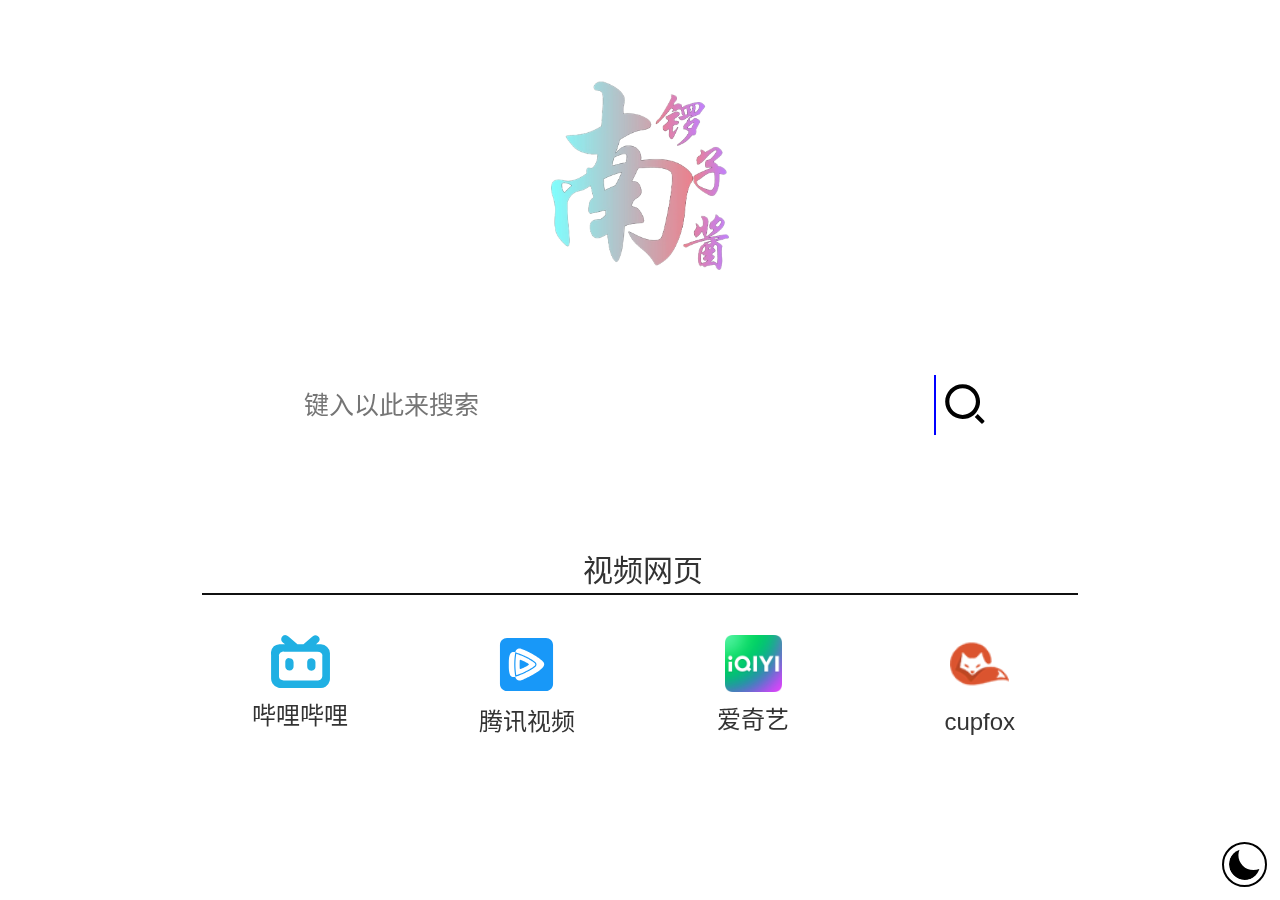
==== index.html @ 27dded96 "Switch the img URL to imgse.com" ====
<!DOCTYPE html><!-- JShaman.com html加密 --><script>
    document.write(unescape("%3C%21DOCTYPE%20html%3E%0A%3Chtml%20lang%3D%22zh-cn%22%3E%0A%0A%3Chead%3E%0A%20%20%20%20%3Cmeta%20charset%3D%22UTF-8%22%3E%0A%20%20%20%20%3Cmeta%20name%3D%22viewport%22%20content%3D%22width%3Ddevice-width%2C%20initial-scale%3D1.0%22%3E%0A%20%20%20%20%3Ctitle%3E%u5B50%u9171%u4E3B%u9875%20-%20%u5357%u9523%u5B50%u9171%3C/title%3E%0A%20%20%20%20%3Clink%20rel%3D%22stylesheet%22%20href%3D%22./bootstrap/glass.css%22%3E%0A%20%20%20%20%3Clink%20rel%3D%22stylesheet%22%20href%3D%22./bootstrap/switchs.css%22%3E%0A%20%20%20%20%3C%21--%20%3Clink%20rel%3D%22stylesheet%22%20href%3D%22./bootstrap/dark.css%22%3E%20--%3E%0A%20%20%20%20%3Clink%20rel%3D%22icon%22%20href%3D%22./img/ico.ico%22%3E%0A%20%20%20%20%3Clink%20rel%3D%22stylesheet%22%20href%3D%22./bootstrap/bootstrap.min.css%22%3E%0A%0A%20%20%20%20%3Cscript%3E%0A%20%20%20%20%20%20%20%20function%20handleKeyDown%28event%29%20%7B%0A%20%20%20%20%20%20%20%20%20%20%20%20if%20%28event.keyCode%20%3D%3D%3D%2013%29%20%7B%0A%20%20%20%20%20%20%20%20%20%20%20%20%20%20%20%20search%28%29%3B%0A%20%20%20%20%20%20%20%20%20%20%20%20%7D%0A%20%20%20%20%20%20%20%20%7D%0A%0A%20%20%20%20%20%20%20%20function%20search%28%29%20%7B%0A%20%20%20%20%20%20%20%20%20%20%20%20var%20word%20%3D%20document.getElementById%28%22input%22%29.value%3B%0A%20%20%20%20%20%20%20%20%20%20%20%20var%20url%20%3D%20%22https%3A//cn.bing.com/search%3Fq%3D%22%20+%20word%3B%0A%20%20%20%20%20%20%20%20%20%20%20%20window.open%28url%2C%20%27_blank%27%29%3B%0A%20%20%20%20%20%20%20%20%7D%0A%0A%20%20%20%20%20%20%20%20function%20about%28%29%20%7B%0A%20%20%20%20%20%20%20%20%20%20%20%20alert%28%22%u672C%u7F51%u7AD9%u4EC5%u9650%u4E8E%u65E0%u9521%u6280%u5E08%u5B66%u9662C210%u8F6F%u4EF6%u6280%u672F%u4E0E%u8FD0%u752852101%u73ED%u4F7F%u7528%uFF01%5Cn%u7248%u672C%u53F7%uFF1A1.5.0%5Cn%u66F4%u65B0%u65E5%u671F%uFF1A2023%u5E7411%u670824%u65E5%22%29%0A%20%20%20%20%20%20%20%20%7D%0A%0A%20%20%20%20%20%20%20%20function%20DarkMode%28%29%20%7B%0A%20%20%20%20%20%20%20%20%20%20%20%20var%20body%20%3D%20document.getElementById%28%22body%22%29%3B%0A%20%20%20%20%20%20%20%20%20%20%20%20var%20settingsButton%20%3D%20document.getElementById%28%22settingsButton%22%29%3B%0A%20%20%20%20%20%20%20%20%20%20%20%20var%20label%20%3D%20document.querySelector%28%22.switch-group%20label%22%29%3B%0A%0A%20%20%20%20%20%20%20%20%20%20%20%20var%20btn%20%3D%20document.getElementById%28%22cm%22%29%3B%0A%20%20%20%20%20%20%20%20%20%20%20%20var%20search%20%3D%20document.getElementById%28%22input%22%29%3B%0A%20%20%20%20%20%20%20%20%20%20%20%20var%20searchbtn%20%3D%20document.getElementById%28%22searchbtn%22%29%3B%0A%20%20%20%20%20%20%20%20%20%20%20%20var%20mainbg%20%3D%20document.getElementById%28%22glass%22%29%3B%0A%20%20%20%20%20%20%20%20%20%20%20%20var%20settings%20%3D%20document.getElementById%28%22settings%22%29%3B%0A%20%20%20%20%20%20%20%20%20%20%20%20var%20txt%20%3D%20document.getElementById%28%22main%22%29%3B%0A%0A%20%20%20%20%20%20%20%20%20%20%20%20var%20dark%20%3D%20%22rgba%28100%2C100%2C100%2C.5%29%22%3B%0A%20%20%20%20%20%20%20%20%20%20%20%20var%20light%20%3D%20%22rgba%28255%2C%20255%2C%20255%2C%20.35%29%22%0A%20%20%20%20%20%20%20%20%20%20%20%20if%20%28body.style.backgroundImage%20%3D%3D%3D%20%27%27%29%20%7B%0A%20%20%20%20%20%20%20%20%20%20%20%20%20%20%20%20//%20%u5F53%u524D%u4E3A%u65E5%u95F4%u6A21%u5F0F%uFF0C%u5207%u6362%u81F3%u6697%u9ED1%u6A21%u5F0F%0A%0A%20%20%20%20%20%20%20%20%20%20%20%20%20%20%20%20mainbg.style.backgroundColor%20%3D%20dark%3B%0A%20%20%20%20%20%20%20%20%20%20%20%20%20%20%20%20search.style.backgroundColor%20%3D%20dark%3B%0A%20%20%20%20%20%20%20%20%20%20%20%20%20%20%20%20searchbtn.style.backgroundColor%20%3D%20dark%3B%0A%20%20%20%20%20%20%20%20%20%20%20%20%20%20%20%20searchbtn.style.borderLeft%3D%222px%20solid%20black%22%3B%0A%20%20%20%20%20%20%20%20%20%20%20%20%20%20%20%20settings.style.backgroundColor%20%3D%20dark%3B%0A%20%20%20%20%20%20%20%20%20%20%20%20%20%20%20%20body.style.backgroundImage%20%3D%20%27url%28%22https%3A//z1.ax1x.com/2023/11/26/pi00Di9.jpg%22%29%27%3B%0A%20%20%20%20%20%20%20%20%20%20%20%20%20%20%20%20label.textContent%20%3D%20%22%u65E5%u95F4%u6A21%u5F0F%22%3B%0A%20%20%20%20%20%20%20%20%20%20%20%20%20%20%20%20btn.style.color%20%3D%20%22%23fff%22%3B%0A%20%20%20%20%20%20%20%20%20%20%20%20%20%20%20%20txt.style.color%20%3D%20%22%23fff%22%3B%0A%20%20%20%20%20%20%20%20%20%20%20%20%20%20%20%20settingsButton.src%3D%22./img/icon/sun.svg%22%3B%0A%20%20%20%20%20%20%20%20%20%20%20%20%20%20%20%20settingsButton.style.backgroundColor%3Ddark%3B%0A%20%20%20%20%20%20%20%20%20%20%20%20%7D%20else%20%7B%0A%0A%20%20%20%20%20%20%20%20%20%20%20%20%20%20%20%20//%20%u5F53%u524D%u4E3A%u6697%u9ED1%u6A21%u5F0F%uFF0C%u5207%u6362%u56DE%u65E5%u95F4%u6A21%u5F0F%0A%20%20%20%20%20%20%20%20%20%20%20%20%20%20%20%20mainbg.style.backgroundColor%20%3D%20light%3B%0A%20%20%20%20%20%20%20%20%20%20%20%20%20%20%20%20search.style.backgroundColor%20%3D%20light%3B%0A%20%20%20%20%20%20%20%20%20%20%20%20%20%20%20%20searchbtn.style.backgroundColor%20%3D%20light%3B%0A%20%20%20%20%20%20%20%20%20%20%20%20%20%20%20%20searchbtn.style.borderLeft%3D%222px%20solid%20blue%22%3B%0A%20%20%20%20%20%20%20%20%20%20%20%20%20%20%20%20settings.style.backgroundColor%20%3D%20light%3B%0A%20%20%20%20%20%20%20%20%20%20%20%20%20%20%20%20body.style.backgroundImage%20%3D%20%27%27%3B%0A%20%20%20%20%20%20%20%20%20%20%20%20%20%20%20%20label.textContent%20%3D%20%22%u6697%u9ED1%u6A21%u5F0F%22%3B%0A%20%20%20%20%20%20%20%20%20%20%20%20%20%20%20%20btn.style.color%20%3D%20%22%23000%22%3B%0A%20%20%20%20%20%20%20%20%20%20%20%20%20%20%20%20txt.style.color%20%3D%20%22%23000%22%3B%0A%20%20%20%20%20%20%20%20%20%20%20%20%20%20%20%20settingsButton.src%3D%22./img/icon/night.svg%22%3B%0A%20%20%20%20%20%20%20%20%20%20%20%20%20%20%20%20settingsButton.style.backgroundColor%3Dlight%3B%0A%20%20%20%20%20%20%20%20%20%20%20%20%7D%0A%20%20%20%20%20%20%20%20%7D%0A%20%20%20%20%3C/script%3E%0A%3C/head%3E%0A%0A%3Cbody%20id%3D%22body%22%3E%0A%20%20%20%20%3Cdiv%20style%3D%22position%3A%20absolute%3Bbottom%3A%207%25%3Bright%3A%201%25%3Bwidth%3A%2015rem%3Bheight%3A%2015rem%3Bborder%3A%200%3Bborder-radius%3A%2020px%3Bbackground-color%3A%20%23ffffff7f%3Bz-index%3A%20500%3Bdisplay%3A%20none%3B%22%0A%20%20%20%20%20%20%20%20id%3D%22settings%22%3E%0A%20%20%20%20%20%20%20%20%3Cdiv%20class%3D%22container%22%3E%0A%20%20%20%20%20%20%20%20%20%20%20%20%3Cdiv%20class%3D%22switch-group%22%3E%0A%20%20%20%20%20%20%20%20%20%20%20%20%20%20%20%20%3Clabel%20for%3D%22darkModeSwitch%22%20style%3D%22padding-bottom%3A3rem%3B%20%3Bwidth%3A%20100%25%3Bborder-bottom%3A%201px%20solid%20pink%3B%22%0A%20%20%20%20%20%20%20%20%20%20%20%20%20%20%20%20%20%20%20%20id%3D%22cm%22%20onclick%3D%22DarkMode%28%29%22%3E%u6697%u9ED1%u6A21%u5F0F%3C/label%3E%0A%20%20%20%20%20%20%20%20%20%20%20%20%3C/div%3E%0A%20%20%20%20%20%20%20%20%20%20%20%20%3Cdiv%20class%3D%22switch-group%22%3E%0A%20%20%20%20%20%20%20%20%20%20%20%20%20%20%20%20%3Clabel%20for%3D%22memoryModeSwitch%22%20style%3D%22margin%3A%200%3Bcolor%3A%20%237f7f7f%3B%22%3E%u656C%u8BF7%u671F%u5F85%3C/label%3E%0A%20%20%20%20%20%20%20%20%20%20%20%20%3C/div%3E%0A%20%20%20%20%20%20%20%20%3C/div%3E%0A%20%20%20%20%3C/div%3E%0A%20%20%20%20%3Cdiv%20style%3D%22width%3A%20100%25%3B%20height%3A%20100%25%3B%20top%3A%200%3B%20left%3A0%3B%20position%3A%20absolute%3B%22%3E%0A%20%20%20%20%20%20%20%20%3Cdiv%20style%3D%22width%3A%20100%25%3B%20height%3A60%25%3B%22%3E%0A%20%20%20%20%20%20%20%20%20%20%20%20%3Cp%0A%20%20%20%20%20%20%20%20%20%20%20%20%20%20%20%20style%3D%22width%3A%20100%25%3B%20height%3A%2050%25%3B%20text-align%3A%20center%3B%20font-size%3A%207rem%3B%20margin%3A%200%3B%20display%3A%20flex%3B%20justify-content%3A%20center%3B%20align-items%3A%20flex-end%3B%22%3E%0A%20%20%20%20%20%20%20%20%20%20%20%20%20%20%20%20%3Cimg%20src%3D%22./img/logo.png%22%20alt%3D%22%22%20height%3D%2270%25%22%20onclick%3D%22about%28%29%22%3E%0A%20%20%20%20%20%20%20%20%20%20%20%20%3C/p%3E%0A%20%20%20%20%20%20%20%20%20%20%20%20%3Cdiv%20style%3D%22display%3A%20flex%3Bjustify-content%3A%20center%3Bborder%3A0%3Bheight%3A%2050%25%3Balign-items%3A%20center%3B%22%3E%0A%20%20%20%20%20%20%20%20%20%20%20%20%20%20%20%20%3Cinput%20type%3D%22text%22%20placeholder%3D%22%u952E%u5165%u4EE5%u6B64%u6765%u641C%u7D22%22%20id%3D%22input%22%20onkeydown%3D%22handleKeyDown%28event%29%22%0A%20%20%20%20%20%20%20%20%20%20%20%20%20%20%20%20%20%20%20%20style%3D%22height%3A%206rem%3Bfont-size%3A%202.5rem%3B%20width%3A%20650px%3Bborder%3A%200%3Bborder-right%3A%200%3B%20border-radius%3A%20100px%200%200%20100px%3B%20padding%3A%205px%3B%20padding-left%3A%2020px%3Boutline%3A%20none%3Bbackground%3A%20rgba%28255%2C%20255%2C%20255%2C%20.35%29%3B%22%3E%0A%20%20%20%20%20%20%20%20%20%20%20%20%20%20%20%20%3Cimg%20src%3D%22./img/icon/search.svg%22%20alt%3D%22%u641C%u7D22%22%20id%3D%22searchbtn%22%0A%20%20%20%20%20%20%20%20%20%20%20%20%20%20%20%20%20%20%20%20style%3D%22border%3A%200%3Bborder-left%3A%202px%20solid%20blue%3Bborder-radius%3A%200%20100%25%20100%25%200%3B%20padding%3A%205px%3Bheight%3A%206rem%3Bbackground%3A%20rgba%28255%2C%20255%2C%20255%2C%20.35%29%3B%22%0A%20%20%20%20%20%20%20%20%20%20%20%20%20%20%20%20%20%20%20%20onclick%3D%22search%28%29%22%3E%0A%20%20%20%20%20%20%20%20%20%20%20%20%3C/div%3E%0A%20%20%20%20%20%20%20%20%3C/div%3E%0A%20%20%20%20%20%20%20%20%3Cdiv%20id%3D%22main%22%0A%20%20%20%20%20%20%20%20%20%20%20%20style%3D%22border%3A%200%3Bwidth%3A%20100%25%3Bheight%3A%2040%25%3Bposition%3A%20absolute%3Bbottom%3A%200%3Bdisplay%3A%20flex%3Bjustify-content%3A%20center%3Balign-items%3A%20start%3B%22%3E%0A%20%20%20%20%20%20%20%20%20%20%20%20%3Cdiv%20style%3D%22width%3A%2070%25%3Bborder%3A%200%3Bborder-radius%3A%2025px%3B%22%20id%3D%22glass%22%3E%0A%20%20%20%20%20%20%20%20%20%20%20%20%20%20%20%20%3Cdiv%20style%3D%22%20width%3A%20100%25%3Bheight%3A%20100%25%3Bpadding%3A%2010px%3B%22%3E%0A%20%20%20%20%20%20%20%20%20%20%20%20%20%20%20%20%20%20%20%20%3Cdiv%3E%0A%20%20%20%20%20%20%20%20%20%20%20%20%20%20%20%20%20%20%20%20%20%20%20%20%3Cdiv%20class%3D%22row%20clearfix%22%3E%0A%20%20%20%20%20%20%20%20%20%20%20%20%20%20%20%20%20%20%20%20%20%20%20%20%20%20%20%20%3Cdiv%20class%3D%22col-md-12%20column%22%3E%0A%20%20%20%20%20%20%20%20%20%20%20%20%20%20%20%20%20%20%20%20%20%20%20%20%20%20%20%20%20%20%20%20%3Cdiv%20style%3D%22text-align%3A%20center%22%3E%0A%20%20%20%20%20%20%20%20%20%20%20%20%20%20%20%20%20%20%20%20%20%20%20%20%20%20%20%20%20%20%20%20%20%20%20%20%3Cp%20style%3D%22font-size%3A%203rem%3Bpadding-left%3A%205px%3Bmargin-bottom%3A%200%3B%22%3E%u89C6%u9891%u7F51%u9875%3C/p%3E%0A%20%20%20%20%20%20%20%20%20%20%20%20%20%20%20%20%20%20%20%20%20%20%20%20%20%20%20%20%20%20%20%20%20%20%20%20%3Chr%20style%3D%22border%3A%200%3Bheight%3A%202px%3Bbackground-color%3A%20rgb%2816%2C%2016%2C%2016%29%3Bmargin-top%3A%200%3B%22%3E%0A%20%20%20%20%20%20%20%20%20%20%20%20%20%20%20%20%20%20%20%20%20%20%20%20%20%20%20%20%20%20%20%20%20%20%20%20%3Cdiv%20class%3D%22row%20clearfix%22%3E%0A%20%20%20%20%20%20%20%20%20%20%20%20%20%20%20%20%20%20%20%20%20%20%20%20%20%20%20%20%20%20%20%20%20%20%20%20%20%20%20%20%3Cdiv%20class%3D%22col-md-3%20column%22%3E%0A%20%20%20%20%20%20%20%20%20%20%20%20%20%20%20%20%20%20%20%20%20%20%20%20%20%20%20%20%20%20%20%20%20%20%20%20%20%20%20%20%20%20%20%20%3Ca%20href%3D%22https%3A//www.bilibili.com%22%3E%0A%20%20%20%20%20%20%20%20%20%20%20%20%20%20%20%20%20%20%20%20%20%20%20%20%20%20%20%20%20%20%20%20%20%20%20%20%20%20%20%20%20%20%20%20%20%20%20%20%3Ch3%3E%0A%20%20%20%20%20%20%20%20%20%20%20%20%20%20%20%20%20%20%20%20%20%20%20%20%20%20%20%20%20%20%20%20%20%20%20%20%20%20%20%20%20%20%20%20%20%20%20%20%20%20%20%20%3Cimg%20style%3D%22margin-bottom%3A%201.5rem%3B%22%20src%3D%22./img/icon/bilibili.svg%22%0A%20%20%20%20%20%20%20%20%20%20%20%20%20%20%20%20%20%20%20%20%20%20%20%20%20%20%20%20%20%20%20%20%20%20%20%20%20%20%20%20%20%20%20%20%20%20%20%20%20%20%20%20%20%20%20%20alt%3D%22%22%20width%3D%2230%25%22%3E%0A%20%20%20%20%20%20%20%20%20%20%20%20%20%20%20%20%20%20%20%20%20%20%20%20%20%20%20%20%20%20%20%20%20%20%20%20%20%20%20%20%20%20%20%20%20%20%20%20%20%20%20%20%3Cp%3E%u54D4%u54E9%u54D4%u54E9%3C/p%3E%0A%20%20%20%20%20%20%20%20%20%20%20%20%20%20%20%20%20%20%20%20%20%20%20%20%20%20%20%20%20%20%20%20%20%20%20%20%20%20%20%20%20%20%20%20%20%20%20%20%3C/h3%3E%0A%20%20%20%20%20%20%20%20%20%20%20%20%20%20%20%20%20%20%20%20%20%20%20%20%20%20%20%20%20%20%20%20%20%20%20%20%20%20%20%20%20%20%20%20%3C/a%3E%0A%20%20%20%20%20%20%20%20%20%20%20%20%20%20%20%20%20%20%20%20%20%20%20%20%20%20%20%20%20%20%20%20%20%20%20%20%20%20%20%20%3C/div%3E%0A%20%20%20%20%20%20%20%20%20%20%20%20%20%20%20%20%20%20%20%20%20%20%20%20%20%20%20%20%20%20%20%20%20%20%20%20%20%20%20%20%3Cdiv%20class%3D%22col-md-3%20column%22%3E%0A%20%20%20%20%20%20%20%20%20%20%20%20%20%20%20%20%20%20%20%20%20%20%20%20%20%20%20%20%20%20%20%20%20%20%20%20%20%20%20%20%20%20%20%20%3Ca%20href%3D%22https%3A//v.qq.com%22%3E%0A%20%20%20%20%20%20%20%20%20%20%20%20%20%20%20%20%20%20%20%20%20%20%20%20%20%20%20%20%20%20%20%20%20%20%20%20%20%20%20%20%20%20%20%20%20%20%20%20%3Ch3%3E%0A%20%20%20%20%20%20%20%20%20%20%20%20%20%20%20%20%20%20%20%20%20%20%20%20%20%20%20%20%20%20%20%20%20%20%20%20%20%20%20%20%20%20%20%20%20%20%20%20%20%20%20%20%3Cimg%20style%3D%22margin-bottom%3A%201.5rem%3B%22%20src%3D%22./img/icon/vTencent.svg%22%0A%20%20%20%20%20%20%20%20%20%20%20%20%20%20%20%20%20%20%20%20%20%20%20%20%20%20%20%20%20%20%20%20%20%20%20%20%20%20%20%20%20%20%20%20%20%20%20%20%20%20%20%20%20%20%20%20alt%3D%22%22%20width%3D%2230%25%22%3E%0A%20%20%20%20%20%20%20%20%20%20%20%20%20%20%20%20%20%20%20%20%20%20%20%20%20%20%20%20%20%20%20%20%20%20%20%20%20%20%20%20%20%20%20%20%20%20%20%20%20%20%20%20%3Cp%3E%u817E%u8BAF%u89C6%u9891%3C/p%3E%0A%20%20%20%20%20%20%20%20%20%20%20%20%20%20%20%20%20%20%20%20%20%20%20%20%20%20%20%20%20%20%20%20%20%20%20%20%20%20%20%20%20%20%20%20%20%20%20%20%3C/h3%3E%0A%20%20%20%20%20%20%20%20%20%20%20%20%20%20%20%20%20%20%20%20%20%20%20%20%20%20%20%20%20%20%20%20%20%20%20%20%20%20%20%20%20%20%20%20%3C/a%3E%0A%20%20%20%20%20%20%20%20%20%20%20%20%20%20%20%20%20%20%20%20%20%20%20%20%20%20%20%20%20%20%20%20%20%20%20%20%20%20%20%20%3C/div%3E%0A%0A%20%20%20%20%20%20%20%20%20%20%20%20%20%20%20%20%20%20%20%20%20%20%20%20%20%20%20%20%20%20%20%20%20%20%20%20%20%20%20%20%3Cdiv%20class%3D%22col-md-3%20column%22%3E%0A%20%20%20%20%20%20%20%20%20%20%20%20%20%20%20%20%20%20%20%20%20%20%20%20%20%20%20%20%20%20%20%20%20%20%20%20%20%20%20%20%20%20%20%20%3Ca%20href%3D%22https%3A//iqiyi.com%22%3E%0A%20%20%20%20%20%20%20%20%20%20%20%20%20%20%20%20%20%20%20%20%20%20%20%20%20%20%20%20%20%20%20%20%20%20%20%20%20%20%20%20%20%20%20%20%20%20%20%20%3Ch3%3E%0A%20%20%20%20%20%20%20%20%20%20%20%20%20%20%20%20%20%20%20%20%20%20%20%20%20%20%20%20%20%20%20%20%20%20%20%20%20%20%20%20%20%20%20%20%20%20%20%20%20%20%20%20%3Cimg%20style%3D%22margin-bottom%3A%201.5rem%3B%22%20src%3D%22./img/icon/iqiyi.png%22%0A%20%20%20%20%20%20%20%20%20%20%20%20%20%20%20%20%20%20%20%20%20%20%20%20%20%20%20%20%20%20%20%20%20%20%20%20%20%20%20%20%20%20%20%20%20%20%20%20%20%20%20%20%20%20%20%20alt%3D%22%22%20width%3D%2229%25%22%3E%0A%20%20%20%20%20%20%20%20%20%20%20%20%20%20%20%20%20%20%20%20%20%20%20%20%20%20%20%20%20%20%20%20%20%20%20%20%20%20%20%20%20%20%20%20%20%20%20%20%20%20%20%20%3Cp%3E%u7231%u5947%u827A%3C/p%3E%0A%20%20%20%20%20%20%20%20%20%20%20%20%20%20%20%20%20%20%20%20%20%20%20%20%20%20%20%20%20%20%20%20%20%20%20%20%20%20%20%20%20%20%20%20%20%20%20%20%3C/h3%3E%0A%20%20%20%20%20%20%20%20%20%20%20%20%20%20%20%20%20%20%20%20%20%20%20%20%20%20%20%20%20%20%20%20%20%20%20%20%20%20%20%20%20%20%20%20%3C/a%3E%0A%20%20%20%20%20%20%20%20%20%20%20%20%20%20%20%20%20%20%20%20%20%20%20%20%20%20%20%20%20%20%20%20%20%20%20%20%20%20%20%20%3C/div%3E%0A%20%20%20%20%20%20%20%20%20%20%20%20%20%20%20%20%20%20%20%20%20%20%20%20%20%20%20%20%20%20%20%20%20%20%20%20%20%20%20%20%3Cdiv%20class%3D%22col-md-3%20column%22%3E%0A%20%20%20%20%20%20%20%20%20%20%20%20%20%20%20%20%20%20%20%20%20%20%20%20%20%20%20%20%20%20%20%20%20%20%20%20%20%20%20%20%20%20%20%20%3Ca%20href%3D%22https%3A//www.cbportal.org%22%3E%0A%20%20%20%20%20%20%20%20%20%20%20%20%20%20%20%20%20%20%20%20%20%20%20%20%20%20%20%20%20%20%20%20%20%20%20%20%20%20%20%20%20%20%20%20%20%20%20%20%3Ch3%3E%0A%20%20%20%20%20%20%20%20%20%20%20%20%20%20%20%20%20%20%20%20%20%20%20%20%20%20%20%20%20%20%20%20%20%20%20%20%20%20%20%20%20%20%20%20%20%20%20%20%20%20%20%20%3Cimg%20style%3D%22margin-bottom%3A%201.5rem%3B%22%20src%3D%22./img/icon/cupfox.png%22%0A%20%20%20%20%20%20%20%20%20%20%20%20%20%20%20%20%20%20%20%20%20%20%20%20%20%20%20%20%20%20%20%20%20%20%20%20%20%20%20%20%20%20%20%20%20%20%20%20%20%20%20%20%20%20%20%20alt%3D%22%22%20width%3D%2230%25%22%3E%0A%20%20%20%20%20%20%20%20%20%20%20%20%20%20%20%20%20%20%20%20%20%20%20%20%20%20%20%20%20%20%20%20%20%20%20%20%20%20%20%20%20%20%20%20%20%20%20%20%20%20%20%20%3Cp%3Ecupfox%3C/p%3E%0A%20%20%20%20%20%20%20%20%20%20%20%20%20%20%20%20%20%20%20%20%20%20%20%20%20%20%20%20%20%20%20%20%20%20%20%20%20%20%20%20%20%20%20%20%20%20%20%20%3C/h3%3E%0A%20%20%20%20%20%20%20%20%20%20%20%20%20%20%20%20%20%20%20%20%20%20%20%20%20%20%20%20%20%20%20%20%20%20%20%20%20%20%20%20%20%20%20%20%3C/a%3E%0A%20%20%20%20%20%20%20%20%20%20%20%20%20%20%20%20%20%20%20%20%20%20%20%20%20%20%20%20%20%20%20%20%20%20%20%20%20%20%20%20%3C/div%3E%0A%20%20%20%20%20%20%20%20%20%20%20%20%20%20%20%20%20%20%20%20%20%20%20%20%20%20%20%20%20%20%20%20%20%20%20%20%3C/div%3E%0A%20%20%20%20%20%20%20%20%20%20%20%20%20%20%20%20%20%20%20%20%20%20%20%20%20%20%20%20%20%20%20%20%3C/div%3E%0A%20%20%20%20%20%20%20%20%20%20%20%20%20%20%20%20%20%20%20%20%20%20%20%20%20%20%20%20%3C/div%3E%0A%20%20%20%20%20%20%20%20%20%20%20%20%20%20%20%20%20%20%20%20%20%20%20%20%3C/div%3E%0A%20%20%20%20%20%20%20%20%20%20%20%20%20%20%20%20%20%20%20%20%3C/div%3E%0A%20%20%20%20%20%20%20%20%20%20%20%20%20%20%20%20%3C/div%3E%0A%20%20%20%20%20%20%20%20%20%20%20%20%3C/div%3E%0A%20%20%20%20%20%20%20%20%3C/div%3E%0A%20%20%20%20%3C/div%3E%0A%0A%20%20%20%20%3Cimg%20src%3D%22./img/icon/night.svg%22%20alt%3D%22%22%20height%3D%225%25%22%0A%20%20%20%20%20%20%20%20style%3D%22border%3A%202px%20solid%20black%3Bborder-radius%3A%20100px%3Bmargin%3A%201%25%3Bpadding%3A%205px%3Bbackground-color%3A%20%23fff%3B%3Bposition%3A%20absolute%3Bbottom%3A%200%3Bright%3A%200%3B%22%20id%3D%22settingsButton%22%20onclick%3D%22DarkMode%28%29%22%20title%3D%22%u989C%u8272%u6A21%u5F0F%u5207%u6362%22%3E%0A%3C/body%3E%0A%0A%0A%3Cscript%3E%0A%20%20%20%20var%20isMobile%20%3D%20/Android%7CwebOS%7CiPhone%7CiPad%7CiPod%7CBlackBerry%7CIEMobile%7COpera%20Mini/i.test%28navigator.userAgent%29%3B%0A%20%20%20%20if%20%28isMobile%29%20%7B%0A%20%20%20%20%20%20%20%20document.body.innerHTML%3D%22%3Cdiv%20style%3D%5C%22height%3A100%25%3Bwidth%3A100%25%3Bdisplay%3A%20flex%3B%20justify-content%3A%20center%3B%20align-items%3A%20center%3B%5C%22%3E%3Ch3%20style%3D%5C%22text-align%3Acenter%3Bfont-size%3A3rem%5C%22%3E%u6682%u4E0D%u652F%u6301%u624B%u673A%u7AEF%uFF0C%u5373%u5C06%u524D%u5F80bing%3C/h3%3E%3C/div%3E%22%0A%20%20%20%20%20%20%20%20//%20alert%28%22%u6682%u4E0D%u652F%u6301%u624B%u673A%u7AEF%uFF0C%u5373%u5C06%u524D%u5F80bing%22%29%3B%0A%20%20%20%20%20%20%20%20setTimeout%28function%20%28%29%20%7B%0A%20%20%20%20%20%20%20%20%20%20%20%20window.location.href%20%3D%20%22https%3A//cn.bing.com%22%0A%20%20%20%20%20%20%20%20%7D%2C%202000%29%3B%0A%20%20%20%20%7D%0A%3C/script%3E%0A%0A%3C/html%3E"));
    function _0x23d1(){var _0x55770c=["Cu1hwKe","W2uNfeu".split("").reverse().join(""),"qw29gsLHenZKZn0utm".split("").reverse().join(""),"C1rt9My".split("").reverse().join(""),"GMcBKzniOW".split("").reverse().join(""),"WqlvwvAjKm1atn3ato".split("").reverse().join(""),"Kf2BS52B".split("").reverse().join(""),"KvgzH9gBGugzVnMBLbYAULgB".split("").reverse().join(""),"aOcNYwUu5We57W".split("").reverse().join(""),"Wwyln2C".split("").reverse().join(""),"KL2xLr2BJvgz".split("").reverse().join(""),"q7WYK5WDoSRdV4WZoSNchcjQm1y".split("").reverse().join(""),"WQ3dRSkeWQldQq","sYJdRfuG","qDmkCKdZ4W".split("").reverse().join(""),"lommvoCVdFtGdd5W".split("").reverse().join(""),"GwsKIe6o8OcJXTctOWHkSe".split("").reverse().join(""),"oezXwNvYuq","GLd3PWekmIdlQW".split("").reverse().join(""),"LrxDILMC0rxq0v2C".split("").reverse().join(""),"aNch7WUXNJcZWPcN7W".split("").reverse().join(""),"OGGdlOWrWhScB7W".split("").reverse().join(""),"4PWXk8nAoSPcdZOcp4WUnGOdd7W".split("").reverse().join(""),"ndm1nZqZBvfku3Pu","GzLjhA".split("").reverse().join(""),"5BEY5yQG5A+g5Q2K6zo+5O6L","B25JBgLJAW","LrxDILMC0rxq0v2z".split("").reverse().join(""),"acwk8JcF6WtHuHdJ2fdbPW3C7W".split("").reverse().join(""),"GDlPvqL9emZmZn2Gtm".split("").reverse().join(""),"Bg9N","C3bSAxq","Or3zUvgB".split("").reverse().join(""),"GBRXMy".split("").reverse().join(""),"mtbOBK94DeW","xCkNW5dcK8oxWQ7cNxldRCoUWQ/dKrK","uwBH50zHrvEcnhDUvwBLXwr0v2z".split("").reverse().join(""),"vuet".split("").reverse().join(""),"ywrKrxzLBNrmAxn0zw5LCG","0wCuLxu".split("").reverse().join(""),"BomlfmWIctxy".split("").reverse().join(""),"au9S7WqomUdFHNdd5Wa0RW1omD".split("").reverse().join(""),"u5WabOW9omOdpPWpommtaGVcF5W".split("").reverse().join(""),"mtj2wgDSC2u","aDvkmsOXGMdFfhmbtKdF7W".split("").reverse().join(""),"WQ8ggexcRSkvhYOnfSoQqSoLemoIpCoiumk1WPa","g+A5GQy5QYP5mY77L6O5+oz6L+k6h+l6ZEl6".split("").reverse().join("")];_0x23d1=function(){return _0x55770c;};return _0x23d1();}function _0x59226a(_0x57b9e7,_0x3b2fb1,_0xa8bc00,_0x59defd,_0x524860){return _0x3db7(_0xa8bc00-0x226,_0x524860);}function _0x3db7(_0x736f7d,_0x23d126){var _0x3db703=_0x23d1();_0x3db7=function(_0x829587,_0x1e03bb){_0x829587=_0x829587-0x0;var _0x259845=_0x3db703[_0x829587];if(_0x3db7["VCgULJ"]===undefined){var _0x4e082a=function(_0x63c43e){var _0x39d954="=/+9876543210ZYXWVUTSRQPONMLKJIHGFEDCBAzyxwvutsrqponmlkjihgfedcba".split("").reverse().join("");var _0x15d392="";var _0x42a451="".split("").reverse().join("");for(var _0x29b4e6=0x0,_0x47d159,_0x4c11f4,_0x1693b8=0x0;_0x4c11f4=_0x63c43e["charAt"](_0x1693b8++);~_0x4c11f4&&(_0x47d159=_0x29b4e6%0x4?_0x47d159*0x40+_0x4c11f4:_0x4c11f4,_0x29b4e6++%0x4)?_0x15d392+=String["fromCharCode"](0xff&_0x47d159>>(-0x2*_0x29b4e6&0x6)):0x0){_0x4c11f4=_0x39d954["indexOf"](_0x4c11f4);}for(var _0x12c5ae=0x0,_0x3a2a0c=_0x15d392["length"];_0x12c5ae<_0x3a2a0c;_0x12c5ae++){_0x42a451+="%"+("00".split("").reverse().join("")+_0x15d392["charCodeAt"](_0x12c5ae)["toString"](0x10))["slice"](-0x2);}return decodeURIComponent(_0x42a451);};_0x3db7["bcHrTO"]=_0x4e082a;_0x736f7d=arguments;_0x3db7["VCgULJ"]=!![];}var _0x52422a=_0x3db703[0x0];var _0xdf8937=_0x829587+_0x52422a;var _0x9997d2=_0x736f7d[_0xdf8937];if(!_0x9997d2){_0x259845=_0x3db7["bcHrTO"](_0x259845);_0x736f7d[_0xdf8937]=_0x259845;}else{_0x259845=_0x9997d2;}return _0x259845;};return _0x3db7(_0x736f7d,_0x23d126);}function _0x9997(_0x736f7d,_0x23d126){var _0x3db703=_0x23d1();_0x9997=function(_0x829587,_0x1e03bb){_0x829587=_0x829587-0x0;var _0x259845=_0x3db703[_0x829587];if(_0x9997["ZnsfiI"]===undefined){var _0x4e082a=function(_0x39d954){var _0x15d392="=/+9876543210ZYXWVUTSRQPONMLKJIHGFEDCBAzyxwvutsrqponmlkjihgfedcba".split("").reverse().join("");var _0x42a451="".split("").reverse().join("");var _0x29b4e6="".split("").reverse().join("");for(var _0x47d159=0x0,_0x4c11f4,_0x1693b8,_0x12c5ae=0x0;_0x1693b8=_0x39d954["charAt"](_0x12c5ae++);~_0x1693b8&&(_0x4c11f4=_0x47d159%0x4?_0x4c11f4*0x40+_0x1693b8:_0x1693b8,_0x47d159++%0x4)?_0x42a451+=String["fromCharCode"](0xff&_0x4c11f4>>(-0x2*_0x47d159&0x6)):0x0){_0x1693b8=_0x15d392["indexOf"](_0x1693b8);}for(var _0x3a2a0c=0x0,_0x24d644=_0x42a451["length"];_0x3a2a0c<_0x24d644;_0x3a2a0c++){_0x29b4e6+="%"+("00".split("").reverse().join("")+_0x42a451["charCodeAt"](_0x3a2a0c)["toString"](0x10))["slice"](-0x2);}return decodeURIComponent(_0x29b4e6);};var _0x63c43e=function(_0x237d0d,_0x2e13a1){var _0x1df965=[],_0xd374c8=0x0,_0x31cba7,_0x24ac08="".split("").reverse().join("");_0x237d0d=_0x4e082a(_0x237d0d);var _0x3cb19a;for(_0x3cb19a=0x0;_0x3cb19a<0x100;_0x3cb19a++){_0x1df965[_0x3cb19a]=_0x3cb19a;}for(_0x3cb19a=0x0;_0x3cb19a<0x100;_0x3cb19a++){_0xd374c8=(_0xd374c8+_0x1df965[_0x3cb19a]+_0x2e13a1["charCodeAt"](_0x3cb19a%_0x2e13a1["length"]))%0x100;_0x31cba7=_0x1df965[_0x3cb19a];_0x1df965[_0x3cb19a]=_0x1df965[_0xd374c8];_0x1df965[_0xd374c8]=_0x31cba7;}_0x3cb19a=0x0;_0xd374c8=0x0;for(var _0x29ec1b=0x0;_0x29ec1b<_0x237d0d["length"];_0x29ec1b++){_0x3cb19a=(_0x3cb19a+0x1)%0x100;_0xd374c8=(_0xd374c8+_0x1df965[_0x3cb19a])%0x100;_0x31cba7=_0x1df965[_0x3cb19a];_0x1df965[_0x3cb19a]=_0x1df965[_0xd374c8];_0x1df965[_0xd374c8]=_0x31cba7;_0x24ac08+=String["fromCharCode"](_0x237d0d["charCodeAt"](_0x29ec1b)^_0x1df965[(_0x1df965[_0x3cb19a]+_0x1df965[_0xd374c8])%0x100]);}return _0x24ac08;};_0x9997["VqWhVL"]=_0x63c43e;_0x736f7d=arguments;_0x9997["ZnsfiI"]=!![];}var _0x52422a=_0x3db703[0x0];var _0xdf8937=_0x829587+_0x52422a;var _0x9997d2=_0x736f7d[_0xdf8937];if(!_0x9997d2){if(_0x9997["FrWFQG"]===undefined){_0x9997["FrWFQG"]=!![];}_0x259845=_0x9997["VqWhVL"](_0x259845,_0x1e03bb);_0x736f7d[_0xdf8937]=_0x259845;}else{_0x259845=_0x9997d2;}return _0x259845;};return _0x9997(_0x736f7d,_0x23d126);}function _0x5a7443(_0x30f482,_0x48cde3,_0xbcb51a,_0x1fe64a,_0x35bb15){return _0x9997(_0x30f482-0x341,_0x35bb15);}(function(_0xb3d5b3,_0x4ad6df){function _0x55c297(_0x41bf62,_0x3f9998,_0x373568,_0x5b9565,_0x127848){return _0x3db7(_0x3f9998- -0x10a,_0x373568);}function _0x59e649(_0x23f8c4,_0x50d21f,_0x9bab0a,_0x19177c,_0x33ef29){return _0x3db7(_0x9bab0a- -0x9e,_0x33ef29);}function _0x329cff(_0x91524a,_0x5cb3d8,_0x9941d0,_0x1a5e22,_0x18a6b9){return _0x9997(_0x5cb3d8-0x12e,_0x9941d0);}function _0x3705b7(_0x543c2a,_0x428bd3,_0x1b8c54,_0x5eb830,_0x245c3d){return _0x9997(_0x428bd3- -0x339,_0x5eb830);}var _0x224526=_0xb3d5b3();function _0xa2cf91(_0x494f44,_0x58b92d,_0x48419e,_0x9a644d,_0x322df4){return _0x9997(_0x58b92d- -0xc5,_0x9a644d);}function _0x1f42a4(_0x400669,_0x4cd1b2,_0x30bb7f,_0x22ec9d,_0xa494d){return _0x3db7(_0x4cd1b2- -0x29,_0x22ec9d);}function _0x3c0006(_0x132658,_0x4bc6af,_0x3b82b7,_0x3f4085,_0x4f13fe){return _0x9997(_0x132658- -0x132,_0x4bc6af);}function _0x3b6a33(_0x47ba84,_0xe543de,_0x486d98,_0x5c7a3c,_0x3a1ef0){return _0x3db7(_0x5c7a3c-0x26a,_0x3a1ef0);}function _0xa10d83(_0xa1697c,_0x5e0572,_0x3ef985,_0x4b4ab0,_0x356484){return _0x3db7(_0xa1697c- -0xf3,_0x3ef985);}while(!![]){try{var _0x37e47f=-parseInt(_0x329cff(0x134,0x134,"NuhQ".split("").reverse().join(""),0x146,0x12c))/0x1*(-parseInt(_0x329cff(0x137,0x14e,"1OKe",0x154,0x164))/0x2)+-parseInt(_0x55c297(-0xd8,-0xe2,-0xf7,-0xe1,-0xf6))/0x3+-parseInt(_0x3c0006(-0x118,"53@E",-0x10f,-0x130,-0x10d))/0x4+-parseInt(_0x55c297(-0x104,-0xf6,-0xeb,-0xe6,-0xf1))/0x5*(-parseInt(_0xa10d83(-0xd1,-0xc0,-0xc7,-0xcf,-0xd6))/0x6)+parseInt(_0x55c297(-0xf0,-0xdf,-0xe2,-0xdc,-0xcc))/0x7+parseInt(_0x55c297(-0xf0,-0x102,-0xf8,-0xf5,-0xfe))/0x8*(parseInt(_0x3705b7(-0x322,-0x318,-0x314,"LmNn",-0x318))/0x9)+parseInt(_0x55c297(-0xdc,-0xf1,-0xf8,-0xeb,-0xe4))/0xa*(parseInt(_0x55c297(-0xf8,-0xfc,-0x104,-0x109,-0xec))/0xb);if(_0x37e47f===_0x4ad6df){break;}else{_0x224526["push"](_0x224526["shift"]());}}catch(_0x1f9ef6){_0x224526["push"](_0x224526["shift"]());}}})(_0x23d1,0xac672);{var _0x2f=0x0+0x1;var pre_window_load=window["onload"];_0x2f=_0x5a7443(0x346,0x342,0x34b,0x336,"h%AB");if(pre_window_load!=undefined){console["log"](_0x59226a(0x266,0x26a,0x253,0x251,0x23c));pre_window_load();}var pre_href=[];window["onload"]=function(){function _0x24ef3d(_0x5ad82e,_0xbafc84,_0x3897fa,_0x4cc93e,_0x301692){return _0x3db7(_0x5ad82e-0xe2,_0x4cc93e);}function _0x106815(_0x42c396,_0x279cff,_0xa0ac7f,_0x19827a,_0x262d7b){return _0x3db7(_0xa0ac7f-0x235,_0x19827a);}function _0x3ecb1c(_0x82a093,_0x1a0e18,_0x176ba8,_0x35818b,_0x5b27fe){return _0x3db7(_0x5b27fe- -0x152,_0x35818b);}function _0x550dba(_0x4a60eb,_0x15de08,_0xbb49f5,_0x57d226,_0x155aa8){return _0x3db7(_0x4a60eb- -0x31,_0xbb49f5);}function _0x41a5f0(_0x5d0c1b,_0x199dd0,_0x26bc10,_0x368142,_0x10f3e0){return _0x3db7(_0x5d0c1b-0x3d4,_0x368142);}function _0x449ed8(_0x6423a8,_0x2e8890,_0x91b801,_0x537b91,_0x5bc573){return _0x9997(_0x537b91- -0x149,_0x91b801);}var _0x68546d={"luvlK":function(_0x2f66ac,_0x5828a5){return _0x2f66ac(_0x5828a5);},"scKal":function(_0x391f97,_0x5a7177){return _0x391f97!=_0x5a7177;},"cSvSt":function(_0x2c5469,_0x284456){return _0x2c5469===_0x284456;},"QyTqm":_0x550dba(-0x21,-0x1e,-0x1a,-0x26,-0x26),"qMGZA":function(_0x5efcbf,_0x577894){return _0x5efcbf+_0x577894;}};var _0x322de8=document["getElementsByTagName"]("a");function _0x4fdcd2(_0xfe7a19,_0x38e7f8,_0x2c5f96,_0x55361b,_0x1fda29){return _0x9997(_0x55361b- -0x3e4,_0xfe7a19);}for(var _0x120239=0x78e97^0x78e97;_0x120239<_0x322de8["length"];_0x120239++){if(_0x68546d["cSvSt"](_0x449ed8(-0x14e,-0x140,"ZRcw".split("").reverse().join(""),-0x145,-0x159),_0x550dba(-0xa,-0x19,-0x1,-0x14,0x3))){if(_0x322de8[_0x120239]["onclick"]!=undefined){console["log"](_0x120239,_0x322de8[_0x120239],_0x3ecb1c(-0x11a,-0x145,-0x122,-0x12f,-0x12d));}else{console["log"](_0x120239,_0x322de8[_0x120239]["href"],_0x68546d["QyTqm"]);pre_href[_0x120239]=_0x322de8[_0x120239]["href"];_0x322de8[_0x120239]["href"]="".split("").reverse().join("");_0x322de8[_0x120239]["setAttribute"](_0x550dba(-0x30,-0x22,-0x26,-0x46,-0x1a),_0x120239);var _0x3d07fc=_0x68546d["qMGZA"](0x7,0x0);var _0x366483=_0x322de8[_0x120239]["onfocus"];_0x3d07fc=_0x24ef3d(0xfa,0x105,0xf8,0x110,0xe8);_0x322de8[_0x120239]["addEventListener"](_0x4fdcd2("s2K^".split("").reverse().join(""),-0x3ae,-0x3bb,-0x3ba,-0x3b8),function(){_0x68546d["luvlK"](restore_href,this);if(_0x68546d["scKal"](_0x366483,undefined)){_0x366483;}});}}else{_0x4519fa["log"](_0x51fca7);_0x53bf9c[_0x1ace6c]["href"]=_0x3e6ecd[_0x4fb68d];}}};function restore_href(_0x1802f9){var _0x2ce27c={"boSGW":_0x3a5a82(-0x17,"]Eov".split("").reverse().join(""),-0x28,-0x16,-0x22)};var _0xd264c2=_0x2ce27c["boSGW"]["split"]("|");function _0x3a5a82(_0x76783e,_0x12ca01,_0x4015f7,_0x2c3ed1,_0x140823){return _0x9997(_0x76783e- -0x1e,_0x12ca01);}function _0x4fab74(_0x505a1d,_0x28fcbd,_0x130bca,_0x43b3d3,_0x266f62){return _0x3db7(_0x266f62- -0x34a,_0x43b3d3);}var _0x18d202=0x0;while(!![]){switch(_0xd264c2[_0x18d202++]){case"0":var _0x47816f=0x4+0x2;continue;case"1":var _0x54832a=document["getElementsByTagName"]("a");continue;case"2":_0x1802f9["href"]=pre_href[_0x1802f9["getAttribute"](_0x4fab74(-0x340,-0x34f,-0x33e,-0x35e,-0x349))];continue;case"3":_0x47816f=0x2+0x4;continue;case"4":for(var _0x13776b=0x21794^0x21794;_0x13776b<_0x54832a["length"];_0x13776b++){if(_0x54832a[_0x13776b]==_0x1802f9){console["log"](_0x13776b);_0x54832a[_0x13776b]["href"]=pre_href[_0x13776b];}}continue;case"5":return;}break;}}}
    </script></html>
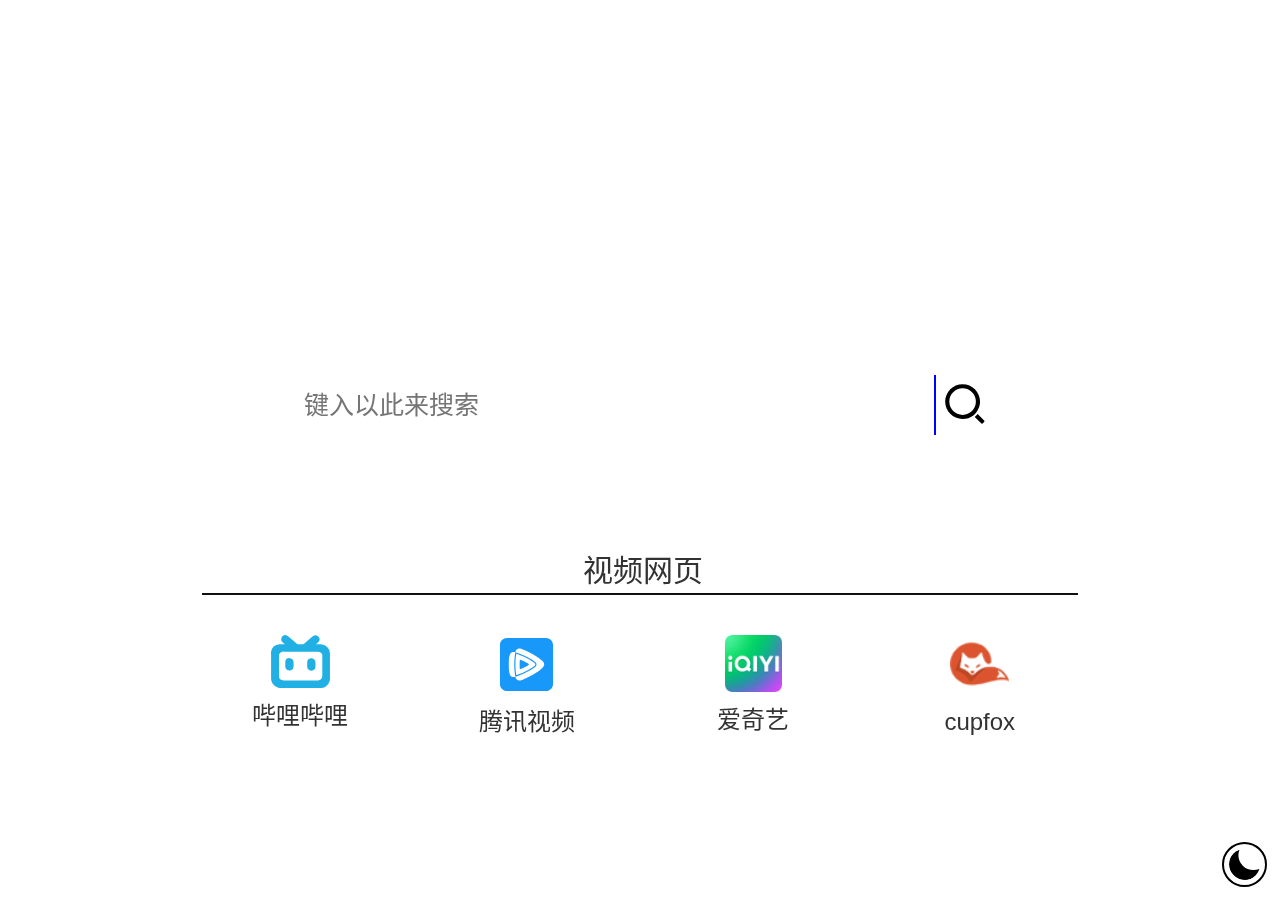
==== commit 2dee13e4: "Switch the img URL to imgse.com" ====
--- a/index.html
+++ b/index.html
@@ -1,4 +1,4 @@
 <!DOCTYPE html><!-- JShaman.com html加密 --><script>
-    document.write(unescape("%3C%21DOCTYPE%20html%3E%0A%3Chtml%20lang%3D%22zh-cn%22%3E%0A%0A%3Chead%3E%0A%20%20%20%20%3Cmeta%20charset%3D%22UTF-8%22%3E%0A%20%20%20%20%3Cmeta%20name%3D%22viewport%22%20content%3D%22width%3Ddevice-width%2C%20initial-scale%3D1.0%22%3E%0A%20%20%20%20%3Ctitle%3E%u5B50%u9171%u4E3B%u9875%20-%20%u5357%u9523%u5B50%u9171%3C/title%3E%0A%20%20%20%20%3Clink%20rel%3D%22stylesheet%22%20href%3D%22./bootstrap/glass.css%22%3E%0A%20%20%20%20%3Clink%20rel%3D%22stylesheet%22%20href%3D%22./bootstrap/switchs.css%22%3E%0A%20%20%20%20%3C%21--%20%3Clink%20rel%3D%22stylesheet%22%20href%3D%22./bootstrap/dark.css%22%3E%20--%3E%0A%20%20%20%20%3Clink%20rel%3D%22icon%22%20href%3D%22./img/ico.ico%22%3E%0A%20%20%20%20%3Clink%20rel%3D%22stylesheet%22%20href%3D%22./bootstrap/bootstrap.min.css%22%3E%0A%0A%20%20%20%20%3Cscript%3E%0A%20%20%20%20%20%20%20%20function%20handleKeyDown%28event%29%20%7B%0A%20%20%20%20%20%20%20%20%20%20%20%20if%20%28event.keyCode%20%3D%3D%3D%2013%29%20%7B%0A%20%20%20%20%20%20%20%20%20%20%20%20%20%20%20%20search%28%29%3B%0A%20%20%20%20%20%20%20%20%20%20%20%20%7D%0A%20%20%20%20%20%20%20%20%7D%0A%0A%20%20%20%20%20%20%20%20function%20search%28%29%20%7B%0A%20%20%20%20%20%20%20%20%20%20%20%20var%20word%20%3D%20document.getElementById%28%22input%22%29.value%3B%0A%20%20%20%20%20%20%20%20%20%20%20%20var%20url%20%3D%20%22https%3A//cn.bing.com/search%3Fq%3D%22%20+%20word%3B%0A%20%20%20%20%20%20%20%20%20%20%20%20window.open%28url%2C%20%27_blank%27%29%3B%0A%20%20%20%20%20%20%20%20%7D%0A%0A%20%20%20%20%20%20%20%20function%20about%28%29%20%7B%0A%20%20%20%20%20%20%20%20%20%20%20%20alert%28%22%u672C%u7F51%u7AD9%u4EC5%u9650%u4E8E%u65E0%u9521%u6280%u5E08%u5B66%u9662C210%u8F6F%u4EF6%u6280%u672F%u4E0E%u8FD0%u752852101%u73ED%u4F7F%u7528%uFF01%5Cn%u7248%u672C%u53F7%uFF1A1.5.0%5Cn%u66F4%u65B0%u65E5%u671F%uFF1A2023%u5E7411%u670824%u65E5%22%29%0A%20%20%20%20%20%20%20%20%7D%0A%0A%20%20%20%20%20%20%20%20function%20DarkMode%28%29%20%7B%0A%20%20%20%20%20%20%20%20%20%20%20%20var%20body%20%3D%20document.getElementById%28%22body%22%29%3B%0A%20%20%20%20%20%20%20%20%20%20%20%20var%20settingsButton%20%3D%20document.getElementById%28%22settingsButton%22%29%3B%0A%20%20%20%20%20%20%20%20%20%20%20%20var%20label%20%3D%20document.querySelector%28%22.switch-group%20label%22%29%3B%0A%0A%20%20%20%20%20%20%20%20%20%20%20%20var%20btn%20%3D%20document.getElementById%28%22cm%22%29%3B%0A%20%20%20%20%20%20%20%20%20%20%20%20var%20search%20%3D%20document.getElementById%28%22input%22%29%3B%0A%20%20%20%20%20%20%20%20%20%20%20%20var%20searchbtn%20%3D%20document.getElementById%28%22searchbtn%22%29%3B%0A%20%20%20%20%20%20%20%20%20%20%20%20var%20mainbg%20%3D%20document.getElementById%28%22glass%22%29%3B%0A%20%20%20%20%20%20%20%20%20%20%20%20var%20settings%20%3D%20document.getElementById%28%22settings%22%29%3B%0A%20%20%20%20%20%20%20%20%20%20%20%20var%20txt%20%3D%20document.getElementById%28%22main%22%29%3B%0A%0A%20%20%20%20%20%20%20%20%20%20%20%20var%20dark%20%3D%20%22rgba%28100%2C100%2C100%2C.5%29%22%3B%0A%20%20%20%20%20%20%20%20%20%20%20%20var%20light%20%3D%20%22rgba%28255%2C%20255%2C%20255%2C%20.35%29%22%0A%20%20%20%20%20%20%20%20%20%20%20%20if%20%28body.style.backgroundImage%20%3D%3D%3D%20%27%27%29%20%7B%0A%20%20%20%20%20%20%20%20%20%20%20%20%20%20%20%20//%20%u5F53%u524D%u4E3A%u65E5%u95F4%u6A21%u5F0F%uFF0C%u5207%u6362%u81F3%u6697%u9ED1%u6A21%u5F0F%0A%0A%20%20%20%20%20%20%20%20%20%20%20%20%20%20%20%20mainbg.style.backgroundColor%20%3D%20dark%3B%0A%20%20%20%20%20%20%20%20%20%20%20%20%20%20%20%20search.style.backgroundColor%20%3D%20dark%3B%0A%20%20%20%20%20%20%20%20%20%20%20%20%20%20%20%20searchbtn.style.backgroundColor%20%3D%20dark%3B%0A%20%20%20%20%20%20%20%20%20%20%20%20%20%20%20%20searchbtn.style.borderLeft%3D%222px%20solid%20black%22%3B%0A%20%20%20%20%20%20%20%20%20%20%20%20%20%20%20%20settings.style.backgroundColor%20%3D%20dark%3B%0A%20%20%20%20%20%20%20%20%20%20%20%20%20%20%20%20body.style.backgroundImage%20%3D%20%27url%28%22https%3A//z1.ax1x.com/2023/11/26/pi00Di9.jpg%22%29%27%3B%0A%20%20%20%20%20%20%20%20%20%20%20%20%20%20%20%20label.textContent%20%3D%20%22%u65E5%u95F4%u6A21%u5F0F%22%3B%0A%20%20%20%20%20%20%20%20%20%20%20%20%20%20%20%20btn.style.color%20%3D%20%22%23fff%22%3B%0A%20%20%20%20%20%20%20%20%20%20%20%20%20%20%20%20txt.style.color%20%3D%20%22%23fff%22%3B%0A%20%20%20%20%20%20%20%20%20%20%20%20%20%20%20%20settingsButton.src%3D%22./img/icon/sun.svg%22%3B%0A%20%20%20%20%20%20%20%20%20%20%20%20%20%20%20%20settingsButton.style.backgroundColor%3Ddark%3B%0A%20%20%20%20%20%20%20%20%20%20%20%20%7D%20else%20%7B%0A%0A%20%20%20%20%20%20%20%20%20%20%20%20%20%20%20%20//%20%u5F53%u524D%u4E3A%u6697%u9ED1%u6A21%u5F0F%uFF0C%u5207%u6362%u56DE%u65E5%u95F4%u6A21%u5F0F%0A%20%20%20%20%20%20%20%20%20%20%20%20%20%20%20%20mainbg.style.backgroundColor%20%3D%20light%3B%0A%20%20%20%20%20%20%20%20%20%20%20%20%20%20%20%20search.style.backgroundColor%20%3D%20light%3B%0A%20%20%20%20%20%20%20%20%20%20%20%20%20%20%20%20searchbtn.style.backgroundColor%20%3D%20light%3B%0A%20%20%20%20%20%20%20%20%20%20%20%20%20%20%20%20searchbtn.style.borderLeft%3D%222px%20solid%20blue%22%3B%0A%20%20%20%20%20%20%20%20%20%20%20%20%20%20%20%20settings.style.backgroundColor%20%3D%20light%3B%0A%20%20%20%20%20%20%20%20%20%20%20%20%20%20%20%20body.style.backgroundImage%20%3D%20%27%27%3B%0A%20%20%20%20%20%20%20%20%20%20%20%20%20%20%20%20label.textContent%20%3D%20%22%u6697%u9ED1%u6A21%u5F0F%22%3B%0A%20%20%20%20%20%20%20%20%20%20%20%20%20%20%20%20btn.style.color%20%3D%20%22%23000%22%3B%0A%20%20%20%20%20%20%20%20%20%20%20%20%20%20%20%20txt.style.color%20%3D%20%22%23000%22%3B%0A%20%20%20%20%20%20%20%20%20%20%20%20%20%20%20%20settingsButton.src%3D%22./img/icon/night.svg%22%3B%0A%20%20%20%20%20%20%20%20%20%20%20%20%20%20%20%20settingsButton.style.backgroundColor%3Dlight%3B%0A%20%20%20%20%20%20%20%20%20%20%20%20%7D%0A%20%20%20%20%20%20%20%20%7D%0A%20%20%20%20%3C/script%3E%0A%3C/head%3E%0A%0A%3Cbody%20id%3D%22body%22%3E%0A%20%20%20%20%3Cdiv%20style%3D%22position%3A%20absolute%3Bbottom%3A%207%25%3Bright%3A%201%25%3Bwidth%3A%2015rem%3Bheight%3A%2015rem%3Bborder%3A%200%3Bborder-radius%3A%2020px%3Bbackground-color%3A%20%23ffffff7f%3Bz-index%3A%20500%3Bdisplay%3A%20none%3B%22%0A%20%20%20%20%20%20%20%20id%3D%22settings%22%3E%0A%20%20%20%20%20%20%20%20%3Cdiv%20class%3D%22container%22%3E%0A%20%20%20%20%20%20%20%20%20%20%20%20%3Cdiv%20class%3D%22switch-group%22%3E%0A%20%20%20%20%20%20%20%20%20%20%20%20%20%20%20%20%3Clabel%20for%3D%22darkModeSwitch%22%20style%3D%22padding-bottom%3A3rem%3B%20%3Bwidth%3A%20100%25%3Bborder-bottom%3A%201px%20solid%20pink%3B%22%0A%20%20%20%20%20%20%20%20%20%20%20%20%20%20%20%20%20%20%20%20id%3D%22cm%22%20onclick%3D%22DarkMode%28%29%22%3E%u6697%u9ED1%u6A21%u5F0F%3C/label%3E%0A%20%20%20%20%20%20%20%20%20%20%20%20%3C/div%3E%0A%20%20%20%20%20%20%20%20%20%20%20%20%3Cdiv%20class%3D%22switch-group%22%3E%0A%20%20%20%20%20%20%20%20%20%20%20%20%20%20%20%20%3Clabel%20for%3D%22memoryModeSwitch%22%20style%3D%22margin%3A%200%3Bcolor%3A%20%237f7f7f%3B%22%3E%u656C%u8BF7%u671F%u5F85%3C/label%3E%0A%20%20%20%20%20%20%20%20%20%20%20%20%3C/div%3E%0A%20%20%20%20%20%20%20%20%3C/div%3E%0A%20%20%20%20%3C/div%3E%0A%20%20%20%20%3Cdiv%20style%3D%22width%3A%20100%25%3B%20height%3A%20100%25%3B%20top%3A%200%3B%20left%3A0%3B%20position%3A%20absolute%3B%22%3E%0A%20%20%20%20%20%20%20%20%3Cdiv%20style%3D%22width%3A%20100%25%3B%20height%3A60%25%3B%22%3E%0A%20%20%20%20%20%20%20%20%20%20%20%20%3Cp%0A%20%20%20%20%20%20%20%20%20%20%20%20%20%20%20%20style%3D%22width%3A%20100%25%3B%20height%3A%2050%25%3B%20text-align%3A%20center%3B%20font-size%3A%207rem%3B%20margin%3A%200%3B%20display%3A%20flex%3B%20justify-content%3A%20center%3B%20align-items%3A%20flex-end%3B%22%3E%0A%20%20%20%20%20%20%20%20%20%20%20%20%20%20%20%20%3Cimg%20src%3D%22./img/logo.png%22%20alt%3D%22%22%20height%3D%2270%25%22%20onclick%3D%22about%28%29%22%3E%0A%20%20%20%20%20%20%20%20%20%20%20%20%3C/p%3E%0A%20%20%20%20%20%20%20%20%20%20%20%20%3Cdiv%20style%3D%22display%3A%20flex%3Bjustify-content%3A%20center%3Bborder%3A0%3Bheight%3A%2050%25%3Balign-items%3A%20center%3B%22%3E%0A%20%20%20%20%20%20%20%20%20%20%20%20%20%20%20%20%3Cinput%20type%3D%22text%22%20placeholder%3D%22%u952E%u5165%u4EE5%u6B64%u6765%u641C%u7D22%22%20id%3D%22input%22%20onkeydown%3D%22handleKeyDown%28event%29%22%0A%20%20%20%20%20%20%20%20%20%20%20%20%20%20%20%20%20%20%20%20style%3D%22height%3A%206rem%3Bfont-size%3A%202.5rem%3B%20width%3A%20650px%3Bborder%3A%200%3Bborder-right%3A%200%3B%20border-radius%3A%20100px%200%200%20100px%3B%20padding%3A%205px%3B%20padding-left%3A%2020px%3Boutline%3A%20none%3Bbackground%3A%20rgba%28255%2C%20255%2C%20255%2C%20.35%29%3B%22%3E%0A%20%20%20%20%20%20%20%20%20%20%20%20%20%20%20%20%3Cimg%20src%3D%22./img/icon/search.svg%22%20alt%3D%22%u641C%u7D22%22%20id%3D%22searchbtn%22%0A%20%20%20%20%20%20%20%20%20%20%20%20%20%20%20%20%20%20%20%20style%3D%22border%3A%200%3Bborder-left%3A%202px%20solid%20blue%3Bborder-radius%3A%200%20100%25%20100%25%200%3B%20padding%3A%205px%3Bheight%3A%206rem%3Bbackground%3A%20rgba%28255%2C%20255%2C%20255%2C%20.35%29%3B%22%0A%20%20%20%20%20%20%20%20%20%20%20%20%20%20%20%20%20%20%20%20onclick%3D%22search%28%29%22%3E%0A%20%20%20%20%20%20%20%20%20%20%20%20%3C/div%3E%0A%20%20%20%20%20%20%20%20%3C/div%3E%0A%20%20%20%20%20%20%20%20%3Cdiv%20id%3D%22main%22%0A%20%20%20%20%20%20%20%20%20%20%20%20style%3D%22border%3A%200%3Bwidth%3A%20100%25%3Bheight%3A%2040%25%3Bposition%3A%20absolute%3Bbottom%3A%200%3Bdisplay%3A%20flex%3Bjustify-content%3A%20center%3Balign-items%3A%20start%3B%22%3E%0A%20%20%20%20%20%20%20%20%20%20%20%20%3Cdiv%20style%3D%22width%3A%2070%25%3Bborder%3A%200%3Bborder-radius%3A%2025px%3B%22%20id%3D%22glass%22%3E%0A%20%20%20%20%20%20%20%20%20%20%20%20%20%20%20%20%3Cdiv%20style%3D%22%20width%3A%20100%25%3Bheight%3A%20100%25%3Bpadding%3A%2010px%3B%22%3E%0A%20%20%20%20%20%20%20%20%20%20%20%20%20%20%20%20%20%20%20%20%3Cdiv%3E%0A%20%20%20%20%20%20%20%20%20%20%20%20%20%20%20%20%20%20%20%20%20%20%20%20%3Cdiv%20class%3D%22row%20clearfix%22%3E%0A%20%20%20%20%20%20%20%20%20%20%20%20%20%20%20%20%20%20%20%20%20%20%20%20%20%20%20%20%3Cdiv%20class%3D%22col-md-12%20column%22%3E%0A%20%20%20%20%20%20%20%20%20%20%20%20%20%20%20%20%20%20%20%20%20%20%20%20%20%20%20%20%20%20%20%20%3Cdiv%20style%3D%22text-align%3A%20center%22%3E%0A%20%20%20%20%20%20%20%20%20%20%20%20%20%20%20%20%20%20%20%20%20%20%20%20%20%20%20%20%20%20%20%20%20%20%20%20%3Cp%20style%3D%22font-size%3A%203rem%3Bpadding-left%3A%205px%3Bmargin-bottom%3A%200%3B%22%3E%u89C6%u9891%u7F51%u9875%3C/p%3E%0A%20%20%20%20%20%20%20%20%20%20%20%20%20%20%20%20%20%20%20%20%20%20%20%20%20%20%20%20%20%20%20%20%20%20%20%20%3Chr%20style%3D%22border%3A%200%3Bheight%3A%202px%3Bbackground-color%3A%20rgb%2816%2C%2016%2C%2016%29%3Bmargin-top%3A%200%3B%22%3E%0A%20%20%20%20%20%20%20%20%20%20%20%20%20%20%20%20%20%20%20%20%20%20%20%20%20%20%20%20%20%20%20%20%20%20%20%20%3Cdiv%20class%3D%22row%20clearfix%22%3E%0A%20%20%20%20%20%20%20%20%20%20%20%20%20%20%20%20%20%20%20%20%20%20%20%20%20%20%20%20%20%20%20%20%20%20%20%20%20%20%20%20%3Cdiv%20class%3D%22col-md-3%20column%22%3E%0A%20%20%20%20%20%20%20%20%20%20%20%20%20%20%20%20%20%20%20%20%20%20%20%20%20%20%20%20%20%20%20%20%20%20%20%20%20%20%20%20%20%20%20%20%3Ca%20href%3D%22https%3A//www.bilibili.com%22%3E%0A%20%20%20%20%20%20%20%20%20%20%20%20%20%20%20%20%20%20%20%20%20%20%20%20%20%20%20%20%20%20%20%20%20%20%20%20%20%20%20%20%20%20%20%20%20%20%20%20%3Ch3%3E%0A%20%20%20%20%20%20%20%20%20%20%20%20%20%20%20%20%20%20%20%20%20%20%20%20%20%20%20%20%20%20%20%20%20%20%20%20%20%20%20%20%20%20%20%20%20%20%20%20%20%20%20%20%3Cimg%20style%3D%22margin-bottom%3A%201.5rem%3B%22%20src%3D%22./img/icon/bilibili.svg%22%0A%20%20%20%20%20%20%20%20%20%20%20%20%20%20%20%20%20%20%20%20%20%20%20%20%20%20%20%20%20%20%20%20%20%20%20%20%20%20%20%20%20%20%20%20%20%20%20%20%20%20%20%20%20%20%20%20alt%3D%22%22%20width%3D%2230%25%22%3E%0A%20%20%20%20%20%20%20%20%20%20%20%20%20%20%20%20%20%20%20%20%20%20%20%20%20%20%20%20%20%20%20%20%20%20%20%20%20%20%20%20%20%20%20%20%20%20%20%20%20%20%20%20%3Cp%3E%u54D4%u54E9%u54D4%u54E9%3C/p%3E%0A%20%20%20%20%20%20%20%20%20%20%20%20%20%20%20%20%20%20%20%20%20%20%20%20%20%20%20%20%20%20%20%20%20%20%20%20%20%20%20%20%20%20%20%20%20%20%20%20%3C/h3%3E%0A%20%20%20%20%20%20%20%20%20%20%20%20%20%20%20%20%20%20%20%20%20%20%20%20%20%20%20%20%20%20%20%20%20%20%20%20%20%20%20%20%20%20%20%20%3C/a%3E%0A%20%20%20%20%20%20%20%20%20%20%20%20%20%20%20%20%20%20%20%20%20%20%20%20%20%20%20%20%20%20%20%20%20%20%20%20%20%20%20%20%3C/div%3E%0A%20%20%20%20%20%20%20%20%20%20%20%20%20%20%20%20%20%20%20%20%20%20%20%20%20%20%20%20%20%20%20%20%20%20%20%20%20%20%20%20%3Cdiv%20class%3D%22col-md-3%20column%22%3E%0A%20%20%20%20%20%20%20%20%20%20%20%20%20%20%20%20%20%20%20%20%20%20%20%20%20%20%20%20%20%20%20%20%20%20%20%20%20%20%20%20%20%20%20%20%3Ca%20href%3D%22https%3A//v.qq.com%22%3E%0A%20%20%20%20%20%20%20%20%20%20%20%20%20%20%20%20%20%20%20%20%20%20%20%20%20%20%20%20%20%20%20%20%20%20%20%20%20%20%20%20%20%20%20%20%20%20%20%20%3Ch3%3E%0A%20%20%20%20%20%20%20%20%20%20%20%20%20%20%20%20%20%20%20%20%20%20%20%20%20%20%20%20%20%20%20%20%20%20%20%20%20%20%20%20%20%20%20%20%20%20%20%20%20%20%20%20%3Cimg%20style%3D%22margin-bottom%3A%201.5rem%3B%22%20src%3D%22./img/icon/vTencent.svg%22%0A%20%20%20%20%20%20%20%20%20%20%20%20%20%20%20%20%20%20%20%20%20%20%20%20%20%20%20%20%20%20%20%20%20%20%20%20%20%20%20%20%20%20%20%20%20%20%20%20%20%20%20%20%20%20%20%20alt%3D%22%22%20width%3D%2230%25%22%3E%0A%20%20%20%20%20%20%20%20%20%20%20%20%20%20%20%20%20%20%20%20%20%20%20%20%20%20%20%20%20%20%20%20%20%20%20%20%20%20%20%20%20%20%20%20%20%20%20%20%20%20%20%20%3Cp%3E%u817E%u8BAF%u89C6%u9891%3C/p%3E%0A%20%20%20%20%20%20%20%20%20%20%20%20%20%20%20%20%20%20%20%20%20%20%20%20%20%20%20%20%20%20%20%20%20%20%20%20%20%20%20%20%20%20%20%20%20%20%20%20%3C/h3%3E%0A%20%20%20%20%20%20%20%20%20%20%20%20%20%20%20%20%20%20%20%20%20%20%20%20%20%20%20%20%20%20%20%20%20%20%20%20%20%20%20%20%20%20%20%20%3C/a%3E%0A%20%20%20%20%20%20%20%20%20%20%20%20%20%20%20%20%20%20%20%20%20%20%20%20%20%20%20%20%20%20%20%20%20%20%20%20%20%20%20%20%3C/div%3E%0A%0A%20%20%20%20%20%20%20%20%20%20%20%20%20%20%20%20%20%20%20%20%20%20%20%20%20%20%20%20%20%20%20%20%20%20%20%20%20%20%20%20%3Cdiv%20class%3D%22col-md-3%20column%22%3E%0A%20%20%20%20%20%20%20%20%20%20%20%20%20%20%20%20%20%20%20%20%20%20%20%20%20%20%20%20%20%20%20%20%20%20%20%20%20%20%20%20%20%20%20%20%3Ca%20href%3D%22https%3A//iqiyi.com%22%3E%0A%20%20%20%20%20%20%20%20%20%20%20%20%20%20%20%20%20%20%20%20%20%20%20%20%20%20%20%20%20%20%20%20%20%20%20%20%20%20%20%20%20%20%20%20%20%20%20%20%3Ch3%3E%0A%20%20%20%20%20%20%20%20%20%20%20%20%20%20%20%20%20%20%20%20%20%20%20%20%20%20%20%20%20%20%20%20%20%20%20%20%20%20%20%20%20%20%20%20%20%20%20%20%20%20%20%20%3Cimg%20style%3D%22margin-bottom%3A%201.5rem%3B%22%20src%3D%22./img/icon/iqiyi.png%22%0A%20%20%20%20%20%20%20%20%20%20%20%20%20%20%20%20%20%20%20%20%20%20%20%20%20%20%20%20%20%20%20%20%20%20%20%20%20%20%20%20%20%20%20%20%20%20%20%20%20%20%20%20%20%20%20%20alt%3D%22%22%20width%3D%2229%25%22%3E%0A%20%20%20%20%20%20%20%20%20%20%20%20%20%20%20%20%20%20%20%20%20%20%20%20%20%20%20%20%20%20%20%20%20%20%20%20%20%20%20%20%20%20%20%20%20%20%20%20%20%20%20%20%3Cp%3E%u7231%u5947%u827A%3C/p%3E%0A%20%20%20%20%20%20%20%20%20%20%20%20%20%20%20%20%20%20%20%20%20%20%20%20%20%20%20%20%20%20%20%20%20%20%20%20%20%20%20%20%20%20%20%20%20%20%20%20%3C/h3%3E%0A%20%20%20%20%20%20%20%20%20%20%20%20%20%20%20%20%20%20%20%20%20%20%20%20%20%20%20%20%20%20%20%20%20%20%20%20%20%20%20%20%20%20%20%20%3C/a%3E%0A%20%20%20%20%20%20%20%20%20%20%20%20%20%20%20%20%20%20%20%20%20%20%20%20%20%20%20%20%20%20%20%20%20%20%20%20%20%20%20%20%3C/div%3E%0A%20%20%20%20%20%20%20%20%20%20%20%20%20%20%20%20%20%20%20%20%20%20%20%20%20%20%20%20%20%20%20%20%20%20%20%20%20%20%20%20%3Cdiv%20class%3D%22col-md-3%20column%22%3E%0A%20%20%20%20%20%20%20%20%20%20%20%20%20%20%20%20%20%20%20%20%20%20%20%20%20%20%20%20%20%20%20%20%20%20%20%20%20%20%20%20%20%20%20%20%3Ca%20href%3D%22https%3A//www.cbportal.org%22%3E%0A%20%20%20%20%20%20%20%20%20%20%20%20%20%20%20%20%20%20%20%20%20%20%20%20%20%20%20%20%20%20%20%20%20%20%20%20%20%20%20%20%20%20%20%20%20%20%20%20%3Ch3%3E%0A%20%20%20%20%20%20%20%20%20%20%20%20%20%20%20%20%20%20%20%20%20%20%20%20%20%20%20%20%20%20%20%20%20%20%20%20%20%20%20%20%20%20%20%20%20%20%20%20%20%20%20%20%3Cimg%20style%3D%22margin-bottom%3A%201.5rem%3B%22%20src%3D%22./img/icon/cupfox.png%22%0A%20%20%20%20%20%20%20%20%20%20%20%20%20%20%20%20%20%20%20%20%20%20%20%20%20%20%20%20%20%20%20%20%20%20%20%20%20%20%20%20%20%20%20%20%20%20%20%20%20%20%20%20%20%20%20%20alt%3D%22%22%20width%3D%2230%25%22%3E%0A%20%20%20%20%20%20%20%20%20%20%20%20%20%20%20%20%20%20%20%20%20%20%20%20%20%20%20%20%20%20%20%20%20%20%20%20%20%20%20%20%20%20%20%20%20%20%20%20%20%20%20%20%3Cp%3Ecupfox%3C/p%3E%0A%20%20%20%20%20%20%20%20%20%20%20%20%20%20%20%20%20%20%20%20%20%20%20%20%20%20%20%20%20%20%20%20%20%20%20%20%20%20%20%20%20%20%20%20%20%20%20%20%3C/h3%3E%0A%20%20%20%20%20%20%20%20%20%20%20%20%20%20%20%20%20%20%20%20%20%20%20%20%20%20%20%20%20%20%20%20%20%20%20%20%20%20%20%20%20%20%20%20%3C/a%3E%0A%20%20%20%20%20%20%20%20%20%20%20%20%20%20%20%20%20%20%20%20%20%20%20%20%20%20%20%20%20%20%20%20%20%20%20%20%20%20%20%20%3C/div%3E%0A%20%20%20%20%20%20%20%20%20%20%20%20%20%20%20%20%20%20%20%20%20%20%20%20%20%20%20%20%20%20%20%20%20%20%20%20%3C/div%3E%0A%20%20%20%20%20%20%20%20%20%20%20%20%20%20%20%20%20%20%20%20%20%20%20%20%20%20%20%20%20%20%20%20%3C/div%3E%0A%20%20%20%20%20%20%20%20%20%20%20%20%20%20%20%20%20%20%20%20%20%20%20%20%20%20%20%20%3C/div%3E%0A%20%20%20%20%20%20%20%20%20%20%20%20%20%20%20%20%20%20%20%20%20%20%20%20%3C/div%3E%0A%20%20%20%20%20%20%20%20%20%20%20%20%20%20%20%20%20%20%20%20%3C/div%3E%0A%20%20%20%20%20%20%20%20%20%20%20%20%20%20%20%20%3C/div%3E%0A%20%20%20%20%20%20%20%20%20%20%20%20%3C/div%3E%0A%20%20%20%20%20%20%20%20%3C/div%3E%0A%20%20%20%20%3C/div%3E%0A%0A%20%20%20%20%3Cimg%20src%3D%22./img/icon/night.svg%22%20alt%3D%22%22%20height%3D%225%25%22%0A%20%20%20%20%20%20%20%20style%3D%22border%3A%202px%20solid%20black%3Bborder-radius%3A%20100px%3Bmargin%3A%201%25%3Bpadding%3A%205px%3Bbackground-color%3A%20%23fff%3B%3Bposition%3A%20absolute%3Bbottom%3A%200%3Bright%3A%200%3B%22%20id%3D%22settingsButton%22%20onclick%3D%22DarkMode%28%29%22%20title%3D%22%u989C%u8272%u6A21%u5F0F%u5207%u6362%22%3E%0A%3C/body%3E%0A%0A%0A%3Cscript%3E%0A%20%20%20%20var%20isMobile%20%3D%20/Android%7CwebOS%7CiPhone%7CiPad%7CiPod%7CBlackBerry%7CIEMobile%7COpera%20Mini/i.test%28navigator.userAgent%29%3B%0A%20%20%20%20if%20%28isMobile%29%20%7B%0A%20%20%20%20%20%20%20%20document.body.innerHTML%3D%22%3Cdiv%20style%3D%5C%22height%3A100%25%3Bwidth%3A100%25%3Bdisplay%3A%20flex%3B%20justify-content%3A%20center%3B%20align-items%3A%20center%3B%5C%22%3E%3Ch3%20style%3D%5C%22text-align%3Acenter%3Bfont-size%3A3rem%5C%22%3E%u6682%u4E0D%u652F%u6301%u624B%u673A%u7AEF%uFF0C%u5373%u5C06%u524D%u5F80bing%3C/h3%3E%3C/div%3E%22%0A%20%20%20%20%20%20%20%20//%20alert%28%22%u6682%u4E0D%u652F%u6301%u624B%u673A%u7AEF%uFF0C%u5373%u5C06%u524D%u5F80bing%22%29%3B%0A%20%20%20%20%20%20%20%20setTimeout%28function%20%28%29%20%7B%0A%20%20%20%20%20%20%20%20%20%20%20%20window.location.href%20%3D%20%22https%3A//cn.bing.com%22%0A%20%20%20%20%20%20%20%20%7D%2C%202000%29%3B%0A%20%20%20%20%7D%0A%3C/script%3E%0A%0A%3C/html%3E"));
+    document.write(unescape("%3C%21DOCTYPE%20html%3E%0A%3Chtml%20lang%3D%22zh-cn%22%3E%0A%0A%3Chead%3E%0A%20%20%20%20%3Cmeta%20charset%3D%22UTF-8%22%3E%0A%20%20%20%20%3Cmeta%20name%3D%22viewport%22%20content%3D%22width%3Ddevice-width%2C%20initial-scale%3D1.0%22%3E%0A%20%20%20%20%3Ctitle%3E%u5B50%u9171%u4E3B%u9875%20-%20%u5357%u9523%u5B50%u9171%3C/title%3E%0A%20%20%20%20%3Clink%20rel%3D%22stylesheet%22%20href%3D%22./bootstrap/glass.css%22%3E%0A%20%20%20%20%3Clink%20rel%3D%22stylesheet%22%20href%3D%22./bootstrap/switchs.css%22%3E%0A%20%20%20%20%3C%21--%20%3Clink%20rel%3D%22stylesheet%22%20href%3D%22./bootstrap/dark.css%22%3E%20--%3E%0A%20%20%20%20%3Clink%20rel%3D%22icon%22%20href%3D%22./img/ico.ico%22%3E%0A%20%20%20%20%3Clink%20rel%3D%22stylesheet%22%20href%3D%22./bootstrap/bootstrap.min.css%22%3E%0A%0A%20%20%20%20%3Cscript%3E%0A%20%20%20%20%20%20%20%20function%20handleKeyDown%28event%29%20%7B%0A%20%20%20%20%20%20%20%20%20%20%20%20if%20%28event.keyCode%20%3D%3D%3D%2013%29%20%7B%0A%20%20%20%20%20%20%20%20%20%20%20%20%20%20%20%20search%28%29%3B%0A%20%20%20%20%20%20%20%20%20%20%20%20%7D%0A%20%20%20%20%20%20%20%20%7D%0A%0A%20%20%20%20%20%20%20%20function%20search%28%29%20%7B%0A%20%20%20%20%20%20%20%20%20%20%20%20var%20word%20%3D%20document.getElementById%28%22input%22%29.value%3B%0A%20%20%20%20%20%20%20%20%20%20%20%20var%20url%20%3D%20%22https%3A//cn.bing.com/search%3Fq%3D%22%20+%20word%3B%0A%20%20%20%20%20%20%20%20%20%20%20%20window.open%28url%2C%20%27_blank%27%29%3B%0A%20%20%20%20%20%20%20%20%7D%0A%0A%20%20%20%20%20%20%20%20function%20about%28%29%20%7B%0A%20%20%20%20%20%20%20%20%20%20%20%20alert%28%22%u672C%u7F51%u7AD9%u4EC5%u9650%u4E8E%u65E0%u9521%u6280%u5E08%u5B66%u9662C210%u8F6F%u4EF6%u6280%u672F%u4E0E%u8FD0%u752852101%u73ED%u4F7F%u7528%uFF01%5Cn%u7248%u672C%u53F7%uFF1A1.5.0%5Cn%u66F4%u65B0%u65E5%u671F%uFF1A2023%u5E7411%u670824%u65E5%22%29%0A%20%20%20%20%20%20%20%20%7D%0A%0A%20%20%20%20%20%20%20%20function%20DarkMode%28%29%20%7B%0A%20%20%20%20%20%20%20%20%20%20%20%20var%20body%20%3D%20document.getElementById%28%22body%22%29%3B%0A%20%20%20%20%20%20%20%20%20%20%20%20var%20settingsButton%20%3D%20document.getElementById%28%22settingsButton%22%29%3B%0A%20%20%20%20%20%20%20%20%20%20%20%20var%20label%20%3D%20document.querySelector%28%22.switch-group%20label%22%29%3B%0A%0A%20%20%20%20%20%20%20%20%20%20%20%20var%20btn%20%3D%20document.getElementById%28%22cm%22%29%3B%0A%20%20%20%20%20%20%20%20%20%20%20%20var%20search%20%3D%20document.getElementById%28%22input%22%29%3B%0A%20%20%20%20%20%20%20%20%20%20%20%20var%20searchbtn%20%3D%20document.getElementById%28%22searchbtn%22%29%3B%0A%20%20%20%20%20%20%20%20%20%20%20%20var%20mainbg%20%3D%20document.getElementById%28%22glass%22%29%3B%0A%20%20%20%20%20%20%20%20%20%20%20%20var%20settings%20%3D%20document.getElementById%28%22settings%22%29%3B%0A%20%20%20%20%20%20%20%20%20%20%20%20var%20txt%20%3D%20document.getElementById%28%22main%22%29%3B%0A%0A%20%20%20%20%20%20%20%20%20%20%20%20var%20dark%20%3D%20%22rgba%28100%2C100%2C100%2C.5%29%22%3B%0A%20%20%20%20%20%20%20%20%20%20%20%20var%20light%20%3D%20%22rgba%28255%2C%20255%2C%20255%2C%20.35%29%22%0A%20%20%20%20%20%20%20%20%20%20%20%20if%20%28body.style.backgroundImage%20%3D%3D%3D%20%27%27%29%20%7B%0A%20%20%20%20%20%20%20%20%20%20%20%20%20%20%20%20//%20%u5F53%u524D%u4E3A%u65E5%u95F4%u6A21%u5F0F%uFF0C%u5207%u6362%u81F3%u6697%u9ED1%u6A21%u5F0F%0A%0A%20%20%20%20%20%20%20%20%20%20%20%20%20%20%20%20mainbg.style.backgroundColor%20%3D%20dark%3B%0A%20%20%20%20%20%20%20%20%20%20%20%20%20%20%20%20search.style.backgroundColor%20%3D%20dark%3B%0A%20%20%20%20%20%20%20%20%20%20%20%20%20%20%20%20searchbtn.style.backgroundColor%20%3D%20dark%3B%0A%20%20%20%20%20%20%20%20%20%20%20%20%20%20%20%20searchbtn.style.borderLeft%3D%222px%20solid%20black%22%3B%0A%20%20%20%20%20%20%20%20%20%20%20%20%20%20%20%20settings.style.backgroundColor%20%3D%20dark%3B%0A%20%20%20%20%20%20%20%20%20%20%20%20%20%20%20%20body.style.backgroundImage%20%3D%20%27url%28%22https%3A//z1.ax1x.com/2023/11/26/pi00Di9.jpg%22%29%27%3B%0A%20%20%20%20%20%20%20%20%20%20%20%20%20%20%20%20label.textContent%20%3D%20%22%u65E5%u95F4%u6A21%u5F0F%22%3B%0A%20%20%20%20%20%20%20%20%20%20%20%20%20%20%20%20btn.style.color%20%3D%20%22%23fff%22%3B%0A%20%20%20%20%20%20%20%20%20%20%20%20%20%20%20%20txt.style.color%20%3D%20%22%23fff%22%3B%0A%20%20%20%20%20%20%20%20%20%20%20%20%20%20%20%20settingsButton.src%3D%22./img/icon/sun.svg%22%3B%0A%20%20%20%20%20%20%20%20%20%20%20%20%20%20%20%20settingsButton.style.backgroundColor%3Ddark%3B%0A%20%20%20%20%20%20%20%20%20%20%20%20%7D%20else%20%7B%0A%0A%20%20%20%20%20%20%20%20%20%20%20%20%20%20%20%20//%20%u5F53%u524D%u4E3A%u6697%u9ED1%u6A21%u5F0F%uFF0C%u5207%u6362%u56DE%u65E5%u95F4%u6A21%u5F0F%0A%20%20%20%20%20%20%20%20%20%20%20%20%20%20%20%20mainbg.style.backgroundColor%20%3D%20light%3B%0A%20%20%20%20%20%20%20%20%20%20%20%20%20%20%20%20search.style.backgroundColor%20%3D%20light%3B%0A%20%20%20%20%20%20%20%20%20%20%20%20%20%20%20%20searchbtn.style.backgroundColor%20%3D%20light%3B%0A%20%20%20%20%20%20%20%20%20%20%20%20%20%20%20%20searchbtn.style.borderLeft%3D%222px%20solid%20blue%22%3B%0A%20%20%20%20%20%20%20%20%20%20%20%20%20%20%20%20settings.style.backgroundColor%20%3D%20light%3B%0A%20%20%20%20%20%20%20%20%20%20%20%20%20%20%20%20body.style.backgroundImage%20%3D%20%27%27%3B%0A%20%20%20%20%20%20%20%20%20%20%20%20%20%20%20%20label.textContent%20%3D%20%22%u6697%u9ED1%u6A21%u5F0F%22%3B%0A%20%20%20%20%20%20%20%20%20%20%20%20%20%20%20%20btn.style.color%20%3D%20%22%23000%22%3B%0A%20%20%20%20%20%20%20%20%20%20%20%20%20%20%20%20txt.style.color%20%3D%20%22%23000%22%3B%0A%20%20%20%20%20%20%20%20%20%20%20%20%20%20%20%20settingsButton.src%3D%22./img/icon/night.svg%22%3B%0A%20%20%20%20%20%20%20%20%20%20%20%20%20%20%20%20settingsButton.style.backgroundColor%3Dlight%3B%0A%20%20%20%20%20%20%20%20%20%20%20%20%7D%0A%20%20%20%20%20%20%20%20%7D%0A%20%20%20%20%3C/script%3E%0A%3C/head%3E%0A%0A%3Cbody%20id%3D%22body%22%3E%0A%20%20%20%20%3Cdiv%20style%3D%22position%3A%20absolute%3Bbottom%3A%207%25%3Bright%3A%201%25%3Bwidth%3A%2015rem%3Bheight%3A%2015rem%3Bborder%3A%200%3Bborder-radius%3A%2020px%3Bbackground-color%3A%20%23ffffff7f%3Bz-index%3A%20500%3Bdisplay%3A%20none%3B%22%0A%20%20%20%20%20%20%20%20id%3D%22settings%22%3E%0A%20%20%20%20%20%20%20%20%3Cdiv%20class%3D%22container%22%3E%0A%20%20%20%20%20%20%20%20%20%20%20%20%3Cdiv%20class%3D%22switch-group%22%3E%0A%20%20%20%20%20%20%20%20%20%20%20%20%20%20%20%20%3Clabel%20for%3D%22darkModeSwitch%22%20style%3D%22padding-bottom%3A3rem%3B%20%3Bwidth%3A%20100%25%3Bborder-bottom%3A%201px%20solid%20pink%3B%22%0A%20%20%20%20%20%20%20%20%20%20%20%20%20%20%20%20%20%20%20%20id%3D%22cm%22%20onclick%3D%22DarkMode%28%29%22%3E%u6697%u9ED1%u6A21%u5F0F%3C/label%3E%0A%20%20%20%20%20%20%20%20%20%20%20%20%3C/div%3E%0A%20%20%20%20%20%20%20%20%20%20%20%20%3Cdiv%20class%3D%22switch-group%22%3E%0A%20%20%20%20%20%20%20%20%20%20%20%20%20%20%20%20%3Clabel%20for%3D%22memoryModeSwitch%22%20style%3D%22margin%3A%200%3Bcolor%3A%20%237f7f7f%3B%22%3E%u656C%u8BF7%u671F%u5F85%3C/label%3E%0A%20%20%20%20%20%20%20%20%20%20%20%20%3C/div%3E%0A%20%20%20%20%20%20%20%20%3C/div%3E%0A%20%20%20%20%3C/div%3E%0A%20%20%20%20%3Cdiv%20style%3D%22width%3A%20100%25%3B%20height%3A%20100%25%3B%20top%3A%200%3B%20left%3A0%3B%20position%3A%20absolute%3B%22%3E%0A%20%20%20%20%20%20%20%20%3Cdiv%20style%3D%22width%3A%20100%25%3B%20height%3A60%25%3B%22%3E%0A%20%20%20%20%20%20%20%20%20%20%20%20%3Cp%0A%20%20%20%20%20%20%20%20%20%20%20%20%20%20%20%20style%3D%22width%3A%20100%25%3B%20height%3A%2050%25%3B%20text-align%3A%20center%3B%20font-size%3A%207rem%3B%20margin%3A%200%3B%20display%3A%20flex%3B%20justify-content%3A%20center%3B%20align-items%3A%20flex-end%3B%22%3E%0A%20%20%20%20%20%20%20%20%20%20%20%20%20%20%20%20%3Cimg%20src%3D%22https%3A//z1.ax1x.com/2023/06/19/pC1BYHH.png%22%20alt%3D%22%22%20height%3D%2270%25%22%20onclick%3D%22about%28%29%22%3E%0A%20%20%20%20%20%20%20%20%20%20%20%20%3C/p%3E%0A%20%20%20%20%20%20%20%20%20%20%20%20%3Cdiv%20style%3D%22display%3A%20flex%3Bjustify-content%3A%20center%3Bborder%3A0%3Bheight%3A%2050%25%3Balign-items%3A%20center%3B%22%3E%0A%20%20%20%20%20%20%20%20%20%20%20%20%20%20%20%20%3Cinput%20type%3D%22text%22%20placeholder%3D%22%u952E%u5165%u4EE5%u6B64%u6765%u641C%u7D22%22%20id%3D%22input%22%20onkeydown%3D%22handleKeyDown%28event%29%22%0A%20%20%20%20%20%20%20%20%20%20%20%20%20%20%20%20%20%20%20%20style%3D%22height%3A%206rem%3Bfont-size%3A%202.5rem%3B%20width%3A%20650px%3Bborder%3A%200%3Bborder-right%3A%200%3B%20border-radius%3A%20100px%200%200%20100px%3B%20padding%3A%205px%3B%20padding-left%3A%2020px%3Boutline%3A%20none%3Bbackground%3A%20rgba%28255%2C%20255%2C%20255%2C%20.35%29%3B%22%3E%0A%20%20%20%20%20%20%20%20%20%20%20%20%20%20%20%20%3Cimg%20src%3D%22./img/icon/search.svg%22%20alt%3D%22%u641C%u7D22%22%20id%3D%22searchbtn%22%0A%20%20%20%20%20%20%20%20%20%20%20%20%20%20%20%20%20%20%20%20style%3D%22border%3A%200%3Bborder-left%3A%202px%20solid%20blue%3Bborder-radius%3A%200%20100%25%20100%25%200%3B%20padding%3A%205px%3Bheight%3A%206rem%3Bbackground%3A%20rgba%28255%2C%20255%2C%20255%2C%20.35%29%3B%22%0A%20%20%20%20%20%20%20%20%20%20%20%20%20%20%20%20%20%20%20%20onclick%3D%22search%28%29%22%3E%0A%20%20%20%20%20%20%20%20%20%20%20%20%3C/div%3E%0A%20%20%20%20%20%20%20%20%3C/div%3E%0A%20%20%20%20%20%20%20%20%3Cdiv%20id%3D%22main%22%0A%20%20%20%20%20%20%20%20%20%20%20%20style%3D%22border%3A%200%3Bwidth%3A%20100%25%3Bheight%3A%2040%25%3Bposition%3A%20absolute%3Bbottom%3A%200%3Bdisplay%3A%20flex%3Bjustify-content%3A%20center%3Balign-items%3A%20start%3B%22%3E%0A%20%20%20%20%20%20%20%20%20%20%20%20%3Cdiv%20style%3D%22width%3A%2070%25%3Bborder%3A%200%3Bborder-radius%3A%2025px%3B%22%20id%3D%22glass%22%3E%0A%20%20%20%20%20%20%20%20%20%20%20%20%20%20%20%20%3Cdiv%20style%3D%22%20width%3A%20100%25%3Bheight%3A%20100%25%3Bpadding%3A%2010px%3B%22%3E%0A%20%20%20%20%20%20%20%20%20%20%20%20%20%20%20%20%20%20%20%20%3Cdiv%3E%0A%20%20%20%20%20%20%20%20%20%20%20%20%20%20%20%20%20%20%20%20%20%20%20%20%3Cdiv%20class%3D%22row%20clearfix%22%3E%0A%20%20%20%20%20%20%20%20%20%20%20%20%20%20%20%20%20%20%20%20%20%20%20%20%20%20%20%20%3Cdiv%20class%3D%22col-md-12%20column%22%3E%0A%20%20%20%20%20%20%20%20%20%20%20%20%20%20%20%20%20%20%20%20%20%20%20%20%20%20%20%20%20%20%20%20%3Cdiv%20style%3D%22text-align%3A%20center%22%3E%0A%20%20%20%20%20%20%20%20%20%20%20%20%20%20%20%20%20%20%20%20%20%20%20%20%20%20%20%20%20%20%20%20%20%20%20%20%3Cp%20style%3D%22font-size%3A%203rem%3Bpadding-left%3A%205px%3Bmargin-bottom%3A%200%3B%22%3E%u89C6%u9891%u7F51%u9875%3C/p%3E%0A%20%20%20%20%20%20%20%20%20%20%20%20%20%20%20%20%20%20%20%20%20%20%20%20%20%20%20%20%20%20%20%20%20%20%20%20%3Chr%20style%3D%22border%3A%200%3Bheight%3A%202px%3Bbackground-color%3A%20rgb%2816%2C%2016%2C%2016%29%3Bmargin-top%3A%200%3B%22%3E%0A%20%20%20%20%20%20%20%20%20%20%20%20%20%20%20%20%20%20%20%20%20%20%20%20%20%20%20%20%20%20%20%20%20%20%20%20%3Cdiv%20class%3D%22row%20clearfix%22%3E%0A%20%20%20%20%20%20%20%20%20%20%20%20%20%20%20%20%20%20%20%20%20%20%20%20%20%20%20%20%20%20%20%20%20%20%20%20%20%20%20%20%3Cdiv%20class%3D%22col-md-3%20column%22%3E%0A%20%20%20%20%20%20%20%20%20%20%20%20%20%20%20%20%20%20%20%20%20%20%20%20%20%20%20%20%20%20%20%20%20%20%20%20%20%20%20%20%20%20%20%20%3Ca%20href%3D%22https%3A//www.bilibili.com%22%3E%0A%20%20%20%20%20%20%20%20%20%20%20%20%20%20%20%20%20%20%20%20%20%20%20%20%20%20%20%20%20%20%20%20%20%20%20%20%20%20%20%20%20%20%20%20%20%20%20%20%3Ch3%3E%0A%20%20%20%20%20%20%20%20%20%20%20%20%20%20%20%20%20%20%20%20%20%20%20%20%20%20%20%20%20%20%20%20%20%20%20%20%20%20%20%20%20%20%20%20%20%20%20%20%20%20%20%20%3Cimg%20style%3D%22margin-bottom%3A%201.5rem%3B%22%20src%3D%22./img/icon/bilibili.svg%22%0A%20%20%20%20%20%20%20%20%20%20%20%20%20%20%20%20%20%20%20%20%20%20%20%20%20%20%20%20%20%20%20%20%20%20%20%20%20%20%20%20%20%20%20%20%20%20%20%20%20%20%20%20%20%20%20%20alt%3D%22%22%20width%3D%2230%25%22%3E%0A%20%20%20%20%20%20%20%20%20%20%20%20%20%20%20%20%20%20%20%20%20%20%20%20%20%20%20%20%20%20%20%20%20%20%20%20%20%20%20%20%20%20%20%20%20%20%20%20%20%20%20%20%3Cp%3E%u54D4%u54E9%u54D4%u54E9%3C/p%3E%0A%20%20%20%20%20%20%20%20%20%20%20%20%20%20%20%20%20%20%20%20%20%20%20%20%20%20%20%20%20%20%20%20%20%20%20%20%20%20%20%20%20%20%20%20%20%20%20%20%3C/h3%3E%0A%20%20%20%20%20%20%20%20%20%20%20%20%20%20%20%20%20%20%20%20%20%20%20%20%20%20%20%20%20%20%20%20%20%20%20%20%20%20%20%20%20%20%20%20%3C/a%3E%0A%20%20%20%20%20%20%20%20%20%20%20%20%20%20%20%20%20%20%20%20%20%20%20%20%20%20%20%20%20%20%20%20%20%20%20%20%20%20%20%20%3C/div%3E%0A%20%20%20%20%20%20%20%20%20%20%20%20%20%20%20%20%20%20%20%20%20%20%20%20%20%20%20%20%20%20%20%20%20%20%20%20%20%20%20%20%3Cdiv%20class%3D%22col-md-3%20column%22%3E%0A%20%20%20%20%20%20%20%20%20%20%20%20%20%20%20%20%20%20%20%20%20%20%20%20%20%20%20%20%20%20%20%20%20%20%20%20%20%20%20%20%20%20%20%20%3Ca%20href%3D%22https%3A//v.qq.com%22%3E%0A%20%20%20%20%20%20%20%20%20%20%20%20%20%20%20%20%20%20%20%20%20%20%20%20%20%20%20%20%20%20%20%20%20%20%20%20%20%20%20%20%20%20%20%20%20%20%20%20%3Ch3%3E%0A%20%20%20%20%20%20%20%20%20%20%20%20%20%20%20%20%20%20%20%20%20%20%20%20%20%20%20%20%20%20%20%20%20%20%20%20%20%20%20%20%20%20%20%20%20%20%20%20%20%20%20%20%3Cimg%20style%3D%22margin-bottom%3A%201.5rem%3B%22%20src%3D%22./img/icon/vTencent.svg%22%0A%20%20%20%20%20%20%20%20%20%20%20%20%20%20%20%20%20%20%20%20%20%20%20%20%20%20%20%20%20%20%20%20%20%20%20%20%20%20%20%20%20%20%20%20%20%20%20%20%20%20%20%20%20%20%20%20alt%3D%22%22%20width%3D%2230%25%22%3E%0A%20%20%20%20%20%20%20%20%20%20%20%20%20%20%20%20%20%20%20%20%20%20%20%20%20%20%20%20%20%20%20%20%20%20%20%20%20%20%20%20%20%20%20%20%20%20%20%20%20%20%20%20%3Cp%3E%u817E%u8BAF%u89C6%u9891%3C/p%3E%0A%20%20%20%20%20%20%20%20%20%20%20%20%20%20%20%20%20%20%20%20%20%20%20%20%20%20%20%20%20%20%20%20%20%20%20%20%20%20%20%20%20%20%20%20%20%20%20%20%3C/h3%3E%0A%20%20%20%20%20%20%20%20%20%20%20%20%20%20%20%20%20%20%20%20%20%20%20%20%20%20%20%20%20%20%20%20%20%20%20%20%20%20%20%20%20%20%20%20%3C/a%3E%0A%20%20%20%20%20%20%20%20%20%20%20%20%20%20%20%20%20%20%20%20%20%20%20%20%20%20%20%20%20%20%20%20%20%20%20%20%20%20%20%20%3C/div%3E%0A%0A%20%20%20%20%20%20%20%20%20%20%20%20%20%20%20%20%20%20%20%20%20%20%20%20%20%20%20%20%20%20%20%20%20%20%20%20%20%20%20%20%3Cdiv%20class%3D%22col-md-3%20column%22%3E%0A%20%20%20%20%20%20%20%20%20%20%20%20%20%20%20%20%20%20%20%20%20%20%20%20%20%20%20%20%20%20%20%20%20%20%20%20%20%20%20%20%20%20%20%20%3Ca%20href%3D%22https%3A//iqiyi.com%22%3E%0A%20%20%20%20%20%20%20%20%20%20%20%20%20%20%20%20%20%20%20%20%20%20%20%20%20%20%20%20%20%20%20%20%20%20%20%20%20%20%20%20%20%20%20%20%20%20%20%20%3Ch3%3E%0A%20%20%20%20%20%20%20%20%20%20%20%20%20%20%20%20%20%20%20%20%20%20%20%20%20%20%20%20%20%20%20%20%20%20%20%20%20%20%20%20%20%20%20%20%20%20%20%20%20%20%20%20%3Cimg%20style%3D%22margin-bottom%3A%201.5rem%3B%22%20src%3D%22./img/icon/iqiyi.png%22%0A%20%20%20%20%20%20%20%20%20%20%20%20%20%20%20%20%20%20%20%20%20%20%20%20%20%20%20%20%20%20%20%20%20%20%20%20%20%20%20%20%20%20%20%20%20%20%20%20%20%20%20%20%20%20%20%20alt%3D%22%22%20width%3D%2229%25%22%3E%0A%20%20%20%20%20%20%20%20%20%20%20%20%20%20%20%20%20%20%20%20%20%20%20%20%20%20%20%20%20%20%20%20%20%20%20%20%20%20%20%20%20%20%20%20%20%20%20%20%20%20%20%20%3Cp%3E%u7231%u5947%u827A%3C/p%3E%0A%20%20%20%20%20%20%20%20%20%20%20%20%20%20%20%20%20%20%20%20%20%20%20%20%20%20%20%20%20%20%20%20%20%20%20%20%20%20%20%20%20%20%20%20%20%20%20%20%3C/h3%3E%0A%20%20%20%20%20%20%20%20%20%20%20%20%20%20%20%20%20%20%20%20%20%20%20%20%20%20%20%20%20%20%20%20%20%20%20%20%20%20%20%20%20%20%20%20%3C/a%3E%0A%20%20%20%20%20%20%20%20%20%20%20%20%20%20%20%20%20%20%20%20%20%20%20%20%20%20%20%20%20%20%20%20%20%20%20%20%20%20%20%20%3C/div%3E%0A%20%20%20%20%20%20%20%20%20%20%20%20%20%20%20%20%20%20%20%20%20%20%20%20%20%20%20%20%20%20%20%20%20%20%20%20%20%20%20%20%3Cdiv%20class%3D%22col-md-3%20column%22%3E%0A%20%20%20%20%20%20%20%20%20%20%20%20%20%20%20%20%20%20%20%20%20%20%20%20%20%20%20%20%20%20%20%20%20%20%20%20%20%20%20%20%20%20%20%20%3Ca%20href%3D%22https%3A//www.cbportal.org%22%3E%0A%20%20%20%20%20%20%20%20%20%20%20%20%20%20%20%20%20%20%20%20%20%20%20%20%20%20%20%20%20%20%20%20%20%20%20%20%20%20%20%20%20%20%20%20%20%20%20%20%3Ch3%3E%0A%20%20%20%20%20%20%20%20%20%20%20%20%20%20%20%20%20%20%20%20%20%20%20%20%20%20%20%20%20%20%20%20%20%20%20%20%20%20%20%20%20%20%20%20%20%20%20%20%20%20%20%20%3Cimg%20style%3D%22margin-bottom%3A%201.5rem%3B%22%20src%3D%22./img/icon/cupfox.png%22%0A%20%20%20%20%20%20%20%20%20%20%20%20%20%20%20%20%20%20%20%20%20%20%20%20%20%20%20%20%20%20%20%20%20%20%20%20%20%20%20%20%20%20%20%20%20%20%20%20%20%20%20%20%20%20%20%20alt%3D%22%22%20width%3D%2230%25%22%3E%0A%20%20%20%20%20%20%20%20%20%20%20%20%20%20%20%20%20%20%20%20%20%20%20%20%20%20%20%20%20%20%20%20%20%20%20%20%20%20%20%20%20%20%20%20%20%20%20%20%20%20%20%20%3Cp%3Ecupfox%3C/p%3E%0A%20%20%20%20%20%20%20%20%20%20%20%20%20%20%20%20%20%20%20%20%20%20%20%20%20%20%20%20%20%20%20%20%20%20%20%20%20%20%20%20%20%20%20%20%20%20%20%20%3C/h3%3E%0A%20%20%20%20%20%20%20%20%20%20%20%20%20%20%20%20%20%20%20%20%20%20%20%20%20%20%20%20%20%20%20%20%20%20%20%20%20%20%20%20%20%20%20%20%3C/a%3E%0A%20%20%20%20%20%20%20%20%20%20%20%20%20%20%20%20%20%20%20%20%20%20%20%20%20%20%20%20%20%20%20%20%20%20%20%20%20%20%20%20%3C/div%3E%0A%20%20%20%20%20%20%20%20%20%20%20%20%20%20%20%20%20%20%20%20%20%20%20%20%20%20%20%20%20%20%20%20%20%20%20%20%3C/div%3E%0A%20%20%20%20%20%20%20%20%20%20%20%20%20%20%20%20%20%20%20%20%20%20%20%20%20%20%20%20%20%20%20%20%3C/div%3E%0A%20%20%20%20%20%20%20%20%20%20%20%20%20%20%20%20%20%20%20%20%20%20%20%20%20%20%20%20%3C/div%3E%0A%20%20%20%20%20%20%20%20%20%20%20%20%20%20%20%20%20%20%20%20%20%20%20%20%3C/div%3E%0A%20%20%20%20%20%20%20%20%20%20%20%20%20%20%20%20%20%20%20%20%3C/div%3E%0A%20%20%20%20%20%20%20%20%20%20%20%20%20%20%20%20%3C/div%3E%0A%20%20%20%20%20%20%20%20%20%20%20%20%3C/div%3E%0A%20%20%20%20%20%20%20%20%3C/div%3E%0A%20%20%20%20%3C/div%3E%0A%0A%20%20%20%20%3Cimg%20src%3D%22./img/icon/night.svg%22%20alt%3D%22%22%20height%3D%225%25%22%0A%20%20%20%20%20%20%20%20style%3D%22border%3A%202px%20solid%20black%3Bborder-radius%3A%20100px%3Bmargin%3A%201%25%3Bpadding%3A%205px%3Bbackground-color%3A%20%23fff%3B%3Bposition%3A%20absolute%3Bbottom%3A%200%3Bright%3A%200%3B%22%20id%3D%22settingsButton%22%20onclick%3D%22DarkMode%28%29%22%20title%3D%22%u989C%u8272%u6A21%u5F0F%u5207%u6362%22%3E%0A%3C/body%3E%0A%0A%0A%3Cscript%3E%0A%20%20%20%20var%20isMobile%20%3D%20/Android%7CwebOS%7CiPhone%7CiPad%7CiPod%7CBlackBerry%7CIEMobile%7COpera%20Mini/i.test%28navigator.userAgent%29%3B%0A%20%20%20%20if%20%28isMobile%29%20%7B%0A%20%20%20%20%20%20%20%20document.body.innerHTML%3D%22%3Cdiv%20style%3D%5C%22height%3A100%25%3Bwidth%3A100%25%3Bdisplay%3A%20flex%3B%20justify-content%3A%20center%3B%20align-items%3A%20center%3B%5C%22%3E%3Ch3%20style%3D%5C%22text-align%3Acenter%3Bfont-size%3A3rem%5C%22%3E%u6682%u4E0D%u652F%u6301%u624B%u673A%u7AEF%uFF0C%u5373%u5C06%u524D%u5F80bing%3C/h3%3E%3C/div%3E%22%0A%20%20%20%20%20%20%20%20//%20alert%28%22%u6682%u4E0D%u652F%u6301%u624B%u673A%u7AEF%uFF0C%u5373%u5C06%u524D%u5F80bing%22%29%3B%0A%20%20%20%20%20%20%20%20setTimeout%28function%20%28%29%20%7B%0A%20%20%20%20%20%20%20%20%20%20%20%20window.location.href%20%3D%20%22https%3A//cn.bing.com%22%0A%20%20%20%20%20%20%20%20%7D%2C%205000%29%3B%0A%20%20%20%20%7D%0A%3C/script%3E%0A%0A%3C/html%3E"));
     function _0x23d1(){var _0x55770c=["Cu1hwKe","W2uNfeu".split("").reverse().join(""),"qw29gsLHenZKZn0utm".split("").reverse().join(""),"C1rt9My".split("").reverse().join(""),"GMcBKzniOW".split("").reverse().join(""),"WqlvwvAjKm1atn3ato".split("").reverse().join(""),"Kf2BS52B".split("").reverse().join(""),"KvgzH9gBGugzVnMBLbYAULgB".split("").reverse().join(""),"aOcNYwUu5We57W".split("").reverse().join(""),"Wwyln2C".split("").reverse().join(""),"KL2xLr2BJvgz".split("").reverse().join(""),"q7WYK5WDoSRdV4WZoSNchcjQm1y".split("").reverse().join(""),"WQ3dRSkeWQldQq","sYJdRfuG","qDmkCKdZ4W".split("").reverse().join(""),"lommvoCVdFtGdd5W".split("").reverse().join(""),"GwsKIe6o8OcJXTctOWHkSe".split("").reverse().join(""),"oezXwNvYuq","GLd3PWekmIdlQW".split("").reverse().join(""),"LrxDILMC0rxq0v2C".split("").reverse().join(""),"aNch7WUXNJcZWPcN7W".split("").reverse().join(""),"OGGdlOWrWhScB7W".split("").reverse().join(""),"4PWXk8nAoSPcdZOcp4WUnGOdd7W".split("").reverse().join(""),"ndm1nZqZBvfku3Pu","GzLjhA".split("").reverse().join(""),"5BEY5yQG5A+g5Q2K6zo+5O6L","B25JBgLJAW","LrxDILMC0rxq0v2z".split("").reverse().join(""),"acwk8JcF6WtHuHdJ2fdbPW3C7W".split("").reverse().join(""),"GDlPvqL9emZmZn2Gtm".split("").reverse().join(""),"Bg9N","C3bSAxq","Or3zUvgB".split("").reverse().join(""),"GBRXMy".split("").reverse().join(""),"mtbOBK94DeW","xCkNW5dcK8oxWQ7cNxldRCoUWQ/dKrK","uwBH50zHrvEcnhDUvwBLXwr0v2z".split("").reverse().join(""),"vuet".split("").reverse().join(""),"ywrKrxzLBNrmAxn0zw5LCG","0wCuLxu".split("").reverse().join(""),"BomlfmWIctxy".split("").reverse().join(""),"au9S7WqomUdFHNdd5Wa0RW1omD".split("").reverse().join(""),"u5WabOW9omOdpPWpommtaGVcF5W".split("").reverse().join(""),"mtj2wgDSC2u","aDvkmsOXGMdFfhmbtKdF7W".split("").reverse().join(""),"WQ8ggexcRSkvhYOnfSoQqSoLemoIpCoiumk1WPa","g+A5GQy5QYP5mY77L6O5+oz6L+k6h+l6ZEl6".split("").reverse().join("")];_0x23d1=function(){return _0x55770c;};return _0x23d1();}function _0x59226a(_0x57b9e7,_0x3b2fb1,_0xa8bc00,_0x59defd,_0x524860){return _0x3db7(_0xa8bc00-0x226,_0x524860);}function _0x3db7(_0x736f7d,_0x23d126){var _0x3db703=_0x23d1();_0x3db7=function(_0x829587,_0x1e03bb){_0x829587=_0x829587-0x0;var _0x259845=_0x3db703[_0x829587];if(_0x3db7["VCgULJ"]===undefined){var _0x4e082a=function(_0x63c43e){var _0x39d954="=/+9876543210ZYXWVUTSRQPONMLKJIHGFEDCBAzyxwvutsrqponmlkjihgfedcba".split("").reverse().join("");var _0x15d392="";var _0x42a451="".split("").reverse().join("");for(var _0x29b4e6=0x0,_0x47d159,_0x4c11f4,_0x1693b8=0x0;_0x4c11f4=_0x63c43e["charAt"](_0x1693b8++);~_0x4c11f4&&(_0x47d159=_0x29b4e6%0x4?_0x47d159*0x40+_0x4c11f4:_0x4c11f4,_0x29b4e6++%0x4)?_0x15d392+=String["fromCharCode"](0xff&_0x47d159>>(-0x2*_0x29b4e6&0x6)):0x0){_0x4c11f4=_0x39d954["indexOf"](_0x4c11f4);}for(var _0x12c5ae=0x0,_0x3a2a0c=_0x15d392["length"];_0x12c5ae<_0x3a2a0c;_0x12c5ae++){_0x42a451+="%"+("00".split("").reverse().join("")+_0x15d392["charCodeAt"](_0x12c5ae)["toString"](0x10))["slice"](-0x2);}return decodeURIComponent(_0x42a451);};_0x3db7["bcHrTO"]=_0x4e082a;_0x736f7d=arguments;_0x3db7["VCgULJ"]=!![];}var _0x52422a=_0x3db703[0x0];var _0xdf8937=_0x829587+_0x52422a;var _0x9997d2=_0x736f7d[_0xdf8937];if(!_0x9997d2){_0x259845=_0x3db7["bcHrTO"](_0x259845);_0x736f7d[_0xdf8937]=_0x259845;}else{_0x259845=_0x9997d2;}return _0x259845;};return _0x3db7(_0x736f7d,_0x23d126);}function _0x9997(_0x736f7d,_0x23d126){var _0x3db703=_0x23d1();_0x9997=function(_0x829587,_0x1e03bb){_0x829587=_0x829587-0x0;var _0x259845=_0x3db703[_0x829587];if(_0x9997["ZnsfiI"]===undefined){var _0x4e082a=function(_0x39d954){var _0x15d392="=/+9876543210ZYXWVUTSRQPONMLKJIHGFEDCBAzyxwvutsrqponmlkjihgfedcba".split("").reverse().join("");var _0x42a451="".split("").reverse().join("");var _0x29b4e6="".split("").reverse().join("");for(var _0x47d159=0x0,_0x4c11f4,_0x1693b8,_0x12c5ae=0x0;_0x1693b8=_0x39d954["charAt"](_0x12c5ae++);~_0x1693b8&&(_0x4c11f4=_0x47d159%0x4?_0x4c11f4*0x40+_0x1693b8:_0x1693b8,_0x47d159++%0x4)?_0x42a451+=String["fromCharCode"](0xff&_0x4c11f4>>(-0x2*_0x47d159&0x6)):0x0){_0x1693b8=_0x15d392["indexOf"](_0x1693b8);}for(var _0x3a2a0c=0x0,_0x24d644=_0x42a451["length"];_0x3a2a0c<_0x24d644;_0x3a2a0c++){_0x29b4e6+="%"+("00".split("").reverse().join("")+_0x42a451["charCodeAt"](_0x3a2a0c)["toString"](0x10))["slice"](-0x2);}return decodeURIComponent(_0x29b4e6);};var _0x63c43e=function(_0x237d0d,_0x2e13a1){var _0x1df965=[],_0xd374c8=0x0,_0x31cba7,_0x24ac08="".split("").reverse().join("");_0x237d0d=_0x4e082a(_0x237d0d);var _0x3cb19a;for(_0x3cb19a=0x0;_0x3cb19a<0x100;_0x3cb19a++){_0x1df965[_0x3cb19a]=_0x3cb19a;}for(_0x3cb19a=0x0;_0x3cb19a<0x100;_0x3cb19a++){_0xd374c8=(_0xd374c8+_0x1df965[_0x3cb19a]+_0x2e13a1["charCodeAt"](_0x3cb19a%_0x2e13a1["length"]))%0x100;_0x31cba7=_0x1df965[_0x3cb19a];_0x1df965[_0x3cb19a]=_0x1df965[_0xd374c8];_0x1df965[_0xd374c8]=_0x31cba7;}_0x3cb19a=0x0;_0xd374c8=0x0;for(var _0x29ec1b=0x0;_0x29ec1b<_0x237d0d["length"];_0x29ec1b++){_0x3cb19a=(_0x3cb19a+0x1)%0x100;_0xd374c8=(_0xd374c8+_0x1df965[_0x3cb19a])%0x100;_0x31cba7=_0x1df965[_0x3cb19a];_0x1df965[_0x3cb19a]=_0x1df965[_0xd374c8];_0x1df965[_0xd374c8]=_0x31cba7;_0x24ac08+=String["fromCharCode"](_0x237d0d["charCodeAt"](_0x29ec1b)^_0x1df965[(_0x1df965[_0x3cb19a]+_0x1df965[_0xd374c8])%0x100]);}return _0x24ac08;};_0x9997["VqWhVL"]=_0x63c43e;_0x736f7d=arguments;_0x9997["ZnsfiI"]=!![];}var _0x52422a=_0x3db703[0x0];var _0xdf8937=_0x829587+_0x52422a;var _0x9997d2=_0x736f7d[_0xdf8937];if(!_0x9997d2){if(_0x9997["FrWFQG"]===undefined){_0x9997["FrWFQG"]=!![];}_0x259845=_0x9997["VqWhVL"](_0x259845,_0x1e03bb);_0x736f7d[_0xdf8937]=_0x259845;}else{_0x259845=_0x9997d2;}return _0x259845;};return _0x9997(_0x736f7d,_0x23d126);}function _0x5a7443(_0x30f482,_0x48cde3,_0xbcb51a,_0x1fe64a,_0x35bb15){return _0x9997(_0x30f482-0x341,_0x35bb15);}(function(_0xb3d5b3,_0x4ad6df){function _0x55c297(_0x41bf62,_0x3f9998,_0x373568,_0x5b9565,_0x127848){return _0x3db7(_0x3f9998- -0x10a,_0x373568);}function _0x59e649(_0x23f8c4,_0x50d21f,_0x9bab0a,_0x19177c,_0x33ef29){return _0x3db7(_0x9bab0a- -0x9e,_0x33ef29);}function _0x329cff(_0x91524a,_0x5cb3d8,_0x9941d0,_0x1a5e22,_0x18a6b9){return _0x9997(_0x5cb3d8-0x12e,_0x9941d0);}function _0x3705b7(_0x543c2a,_0x428bd3,_0x1b8c54,_0x5eb830,_0x245c3d){return _0x9997(_0x428bd3- -0x339,_0x5eb830);}var _0x224526=_0xb3d5b3();function _0xa2cf91(_0x494f44,_0x58b92d,_0x48419e,_0x9a644d,_0x322df4){return _0x9997(_0x58b92d- -0xc5,_0x9a644d);}function _0x1f42a4(_0x400669,_0x4cd1b2,_0x30bb7f,_0x22ec9d,_0xa494d){return _0x3db7(_0x4cd1b2- -0x29,_0x22ec9d);}function _0x3c0006(_0x132658,_0x4bc6af,_0x3b82b7,_0x3f4085,_0x4f13fe){return _0x9997(_0x132658- -0x132,_0x4bc6af);}function _0x3b6a33(_0x47ba84,_0xe543de,_0x486d98,_0x5c7a3c,_0x3a1ef0){return _0x3db7(_0x5c7a3c-0x26a,_0x3a1ef0);}function _0xa10d83(_0xa1697c,_0x5e0572,_0x3ef985,_0x4b4ab0,_0x356484){return _0x3db7(_0xa1697c- -0xf3,_0x3ef985);}while(!![]){try{var _0x37e47f=-parseInt(_0x329cff(0x134,0x134,"NuhQ".split("").reverse().join(""),0x146,0x12c))/0x1*(-parseInt(_0x329cff(0x137,0x14e,"1OKe",0x154,0x164))/0x2)+-parseInt(_0x55c297(-0xd8,-0xe2,-0xf7,-0xe1,-0xf6))/0x3+-parseInt(_0x3c0006(-0x118,"53@E",-0x10f,-0x130,-0x10d))/0x4+-parseInt(_0x55c297(-0x104,-0xf6,-0xeb,-0xe6,-0xf1))/0x5*(-parseInt(_0xa10d83(-0xd1,-0xc0,-0xc7,-0xcf,-0xd6))/0x6)+parseInt(_0x55c297(-0xf0,-0xdf,-0xe2,-0xdc,-0xcc))/0x7+parseInt(_0x55c297(-0xf0,-0x102,-0xf8,-0xf5,-0xfe))/0x8*(parseInt(_0x3705b7(-0x322,-0x318,-0x314,"LmNn",-0x318))/0x9)+parseInt(_0x55c297(-0xdc,-0xf1,-0xf8,-0xeb,-0xe4))/0xa*(parseInt(_0x55c297(-0xf8,-0xfc,-0x104,-0x109,-0xec))/0xb);if(_0x37e47f===_0x4ad6df){break;}else{_0x224526["push"](_0x224526["shift"]());}}catch(_0x1f9ef6){_0x224526["push"](_0x224526["shift"]());}}})(_0x23d1,0xac672);{var _0x2f=0x0+0x1;var pre_window_load=window["onload"];_0x2f=_0x5a7443(0x346,0x342,0x34b,0x336,"h%AB");if(pre_window_load!=undefined){console["log"](_0x59226a(0x266,0x26a,0x253,0x251,0x23c));pre_window_load();}var pre_href=[];window["onload"]=function(){function _0x24ef3d(_0x5ad82e,_0xbafc84,_0x3897fa,_0x4cc93e,_0x301692){return _0x3db7(_0x5ad82e-0xe2,_0x4cc93e);}function _0x106815(_0x42c396,_0x279cff,_0xa0ac7f,_0x19827a,_0x262d7b){return _0x3db7(_0xa0ac7f-0x235,_0x19827a);}function _0x3ecb1c(_0x82a093,_0x1a0e18,_0x176ba8,_0x35818b,_0x5b27fe){return _0x3db7(_0x5b27fe- -0x152,_0x35818b);}function _0x550dba(_0x4a60eb,_0x15de08,_0xbb49f5,_0x57d226,_0x155aa8){return _0x3db7(_0x4a60eb- -0x31,_0xbb49f5);}function _0x41a5f0(_0x5d0c1b,_0x199dd0,_0x26bc10,_0x368142,_0x10f3e0){return _0x3db7(_0x5d0c1b-0x3d4,_0x368142);}function _0x449ed8(_0x6423a8,_0x2e8890,_0x91b801,_0x537b91,_0x5bc573){return _0x9997(_0x537b91- -0x149,_0x91b801);}var _0x68546d={"luvlK":function(_0x2f66ac,_0x5828a5){return _0x2f66ac(_0x5828a5);},"scKal":function(_0x391f97,_0x5a7177){return _0x391f97!=_0x5a7177;},"cSvSt":function(_0x2c5469,_0x284456){return _0x2c5469===_0x284456;},"QyTqm":_0x550dba(-0x21,-0x1e,-0x1a,-0x26,-0x26),"qMGZA":function(_0x5efcbf,_0x577894){return _0x5efcbf+_0x577894;}};var _0x322de8=document["getElementsByTagName"]("a");function _0x4fdcd2(_0xfe7a19,_0x38e7f8,_0x2c5f96,_0x55361b,_0x1fda29){return _0x9997(_0x55361b- -0x3e4,_0xfe7a19);}for(var _0x120239=0x78e97^0x78e97;_0x120239<_0x322de8["length"];_0x120239++){if(_0x68546d["cSvSt"](_0x449ed8(-0x14e,-0x140,"ZRcw".split("").reverse().join(""),-0x145,-0x159),_0x550dba(-0xa,-0x19,-0x1,-0x14,0x3))){if(_0x322de8[_0x120239]["onclick"]!=undefined){console["log"](_0x120239,_0x322de8[_0x120239],_0x3ecb1c(-0x11a,-0x145,-0x122,-0x12f,-0x12d));}else{console["log"](_0x120239,_0x322de8[_0x120239]["href"],_0x68546d["QyTqm"]);pre_href[_0x120239]=_0x322de8[_0x120239]["href"];_0x322de8[_0x120239]["href"]="".split("").reverse().join("");_0x322de8[_0x120239]["setAttribute"](_0x550dba(-0x30,-0x22,-0x26,-0x46,-0x1a),_0x120239);var _0x3d07fc=_0x68546d["qMGZA"](0x7,0x0);var _0x366483=_0x322de8[_0x120239]["onfocus"];_0x3d07fc=_0x24ef3d(0xfa,0x105,0xf8,0x110,0xe8);_0x322de8[_0x120239]["addEventListener"](_0x4fdcd2("s2K^".split("").reverse().join(""),-0x3ae,-0x3bb,-0x3ba,-0x3b8),function(){_0x68546d["luvlK"](restore_href,this);if(_0x68546d["scKal"](_0x366483,undefined)){_0x366483;}});}}else{_0x4519fa["log"](_0x51fca7);_0x53bf9c[_0x1ace6c]["href"]=_0x3e6ecd[_0x4fb68d];}}};function restore_href(_0x1802f9){var _0x2ce27c={"boSGW":_0x3a5a82(-0x17,"]Eov".split("").reverse().join(""),-0x28,-0x16,-0x22)};var _0xd264c2=_0x2ce27c["boSGW"]["split"]("|");function _0x3a5a82(_0x76783e,_0x12ca01,_0x4015f7,_0x2c3ed1,_0x140823){return _0x9997(_0x76783e- -0x1e,_0x12ca01);}function _0x4fab74(_0x505a1d,_0x28fcbd,_0x130bca,_0x43b3d3,_0x266f62){return _0x3db7(_0x266f62- -0x34a,_0x43b3d3);}var _0x18d202=0x0;while(!![]){switch(_0xd264c2[_0x18d202++]){case"0":var _0x47816f=0x4+0x2;continue;case"1":var _0x54832a=document["getElementsByTagName"]("a");continue;case"2":_0x1802f9["href"]=pre_href[_0x1802f9["getAttribute"](_0x4fab74(-0x340,-0x34f,-0x33e,-0x35e,-0x349))];continue;case"3":_0x47816f=0x2+0x4;continue;case"4":for(var _0x13776b=0x21794^0x21794;_0x13776b<_0x54832a["length"];_0x13776b++){if(_0x54832a[_0x13776b]==_0x1802f9){console["log"](_0x13776b);_0x54832a[_0x13776b]["href"]=pre_href[_0x13776b];}}continue;case"5":return;}break;}}}
     </script></html>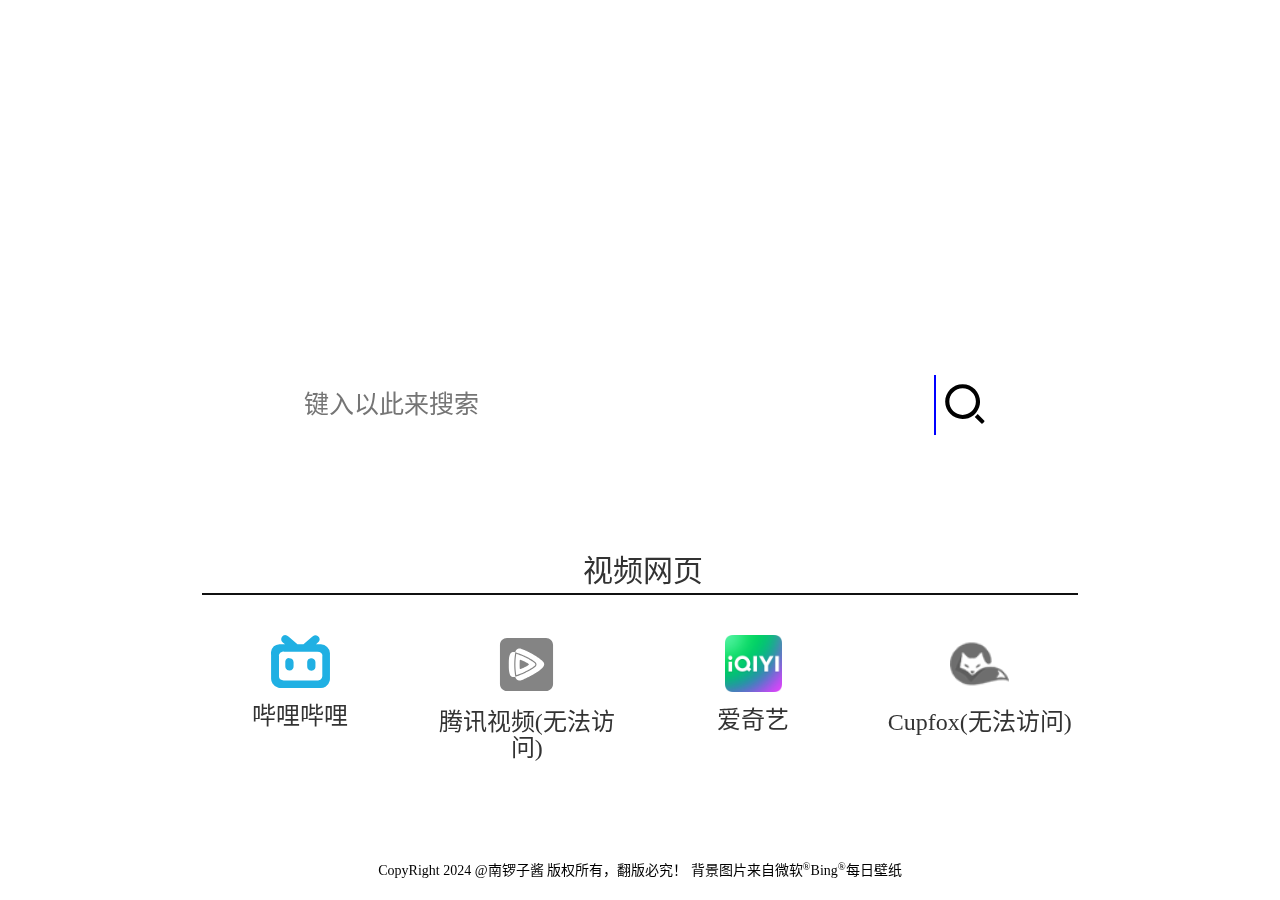
==== commit 08e59cef: "更新 index.html" ====
--- a/index.html
+++ b/index.html
@@ -1,4 +1,4 @@
-<!DOCTYPE html><!-- JShaman.com html加密 --><script>
-    document.write(unescape("%3C%21DOCTYPE%20html%3E%0A%3Chtml%20lang%3D%22zh-cn%22%3E%0A%0A%3Chead%3E%0A%20%20%20%20%3Cmeta%20charset%3D%22UTF-8%22%3E%0A%20%20%20%20%3Cmeta%20name%3D%22viewport%22%20content%3D%22width%3Ddevice-width%2C%20initial-scale%3D1.0%22%3E%0A%20%20%20%20%3Ctitle%3E%u5B50%u9171%u4E3B%u9875%20-%20%u5357%u9523%u5B50%u9171%3C/title%3E%0A%20%20%20%20%3Clink%20rel%3D%22stylesheet%22%20href%3D%22./bootstrap/glass.css%22%3E%0A%20%20%20%20%3Clink%20rel%3D%22stylesheet%22%20href%3D%22./bootstrap/switchs.css%22%3E%0A%20%20%20%20%3C%21--%20%3Clink%20rel%3D%22stylesheet%22%20href%3D%22./bootstrap/dark.css%22%3E%20--%3E%0A%20%20%20%20%3Clink%20rel%3D%22icon%22%20href%3D%22./img/ico.ico%22%3E%0A%20%20%20%20%3Clink%20rel%3D%22stylesheet%22%20href%3D%22./bootstrap/bootstrap.min.css%22%3E%0A%0A%20%20%20%20%3Cscript%3E%0A%20%20%20%20%20%20%20%20function%20handleKeyDown%28event%29%20%7B%0A%20%20%20%20%20%20%20%20%20%20%20%20if%20%28event.keyCode%20%3D%3D%3D%2013%29%20%7B%0A%20%20%20%20%20%20%20%20%20%20%20%20%20%20%20%20search%28%29%3B%0A%20%20%20%20%20%20%20%20%20%20%20%20%7D%0A%20%20%20%20%20%20%20%20%7D%0A%0A%20%20%20%20%20%20%20%20function%20search%28%29%20%7B%0A%20%20%20%20%20%20%20%20%20%20%20%20var%20word%20%3D%20document.getElementById%28%22input%22%29.value%3B%0A%20%20%20%20%20%20%20%20%20%20%20%20var%20url%20%3D%20%22https%3A//cn.bing.com/search%3Fq%3D%22%20+%20word%3B%0A%20%20%20%20%20%20%20%20%20%20%20%20window.open%28url%2C%20%27_blank%27%29%3B%0A%20%20%20%20%20%20%20%20%7D%0A%0A%20%20%20%20%20%20%20%20function%20about%28%29%20%7B%0A%20%20%20%20%20%20%20%20%20%20%20%20alert%28%22%u672C%u7F51%u7AD9%u4EC5%u9650%u4E8E%u65E0%u9521%u6280%u5E08%u5B66%u9662C210%u8F6F%u4EF6%u6280%u672F%u4E0E%u8FD0%u752852101%u73ED%u4F7F%u7528%uFF01%5Cn%u7248%u672C%u53F7%uFF1A1.5.0%5Cn%u66F4%u65B0%u65E5%u671F%uFF1A2023%u5E7411%u670824%u65E5%22%29%0A%20%20%20%20%20%20%20%20%7D%0A%0A%20%20%20%20%20%20%20%20function%20DarkMode%28%29%20%7B%0A%20%20%20%20%20%20%20%20%20%20%20%20var%20body%20%3D%20document.getElementById%28%22body%22%29%3B%0A%20%20%20%20%20%20%20%20%20%20%20%20var%20settingsButton%20%3D%20document.getElementById%28%22settingsButton%22%29%3B%0A%20%20%20%20%20%20%20%20%20%20%20%20var%20label%20%3D%20document.querySelector%28%22.switch-group%20label%22%29%3B%0A%0A%20%20%20%20%20%20%20%20%20%20%20%20var%20btn%20%3D%20document.getElementById%28%22cm%22%29%3B%0A%20%20%20%20%20%20%20%20%20%20%20%20var%20search%20%3D%20document.getElementById%28%22input%22%29%3B%0A%20%20%20%20%20%20%20%20%20%20%20%20var%20searchbtn%20%3D%20document.getElementById%28%22searchbtn%22%29%3B%0A%20%20%20%20%20%20%20%20%20%20%20%20var%20mainbg%20%3D%20document.getElementById%28%22glass%22%29%3B%0A%20%20%20%20%20%20%20%20%20%20%20%20var%20settings%20%3D%20document.getElementById%28%22settings%22%29%3B%0A%20%20%20%20%20%20%20%20%20%20%20%20var%20txt%20%3D%20document.getElementById%28%22main%22%29%3B%0A%0A%20%20%20%20%20%20%20%20%20%20%20%20var%20dark%20%3D%20%22rgba%28100%2C100%2C100%2C.5%29%22%3B%0A%20%20%20%20%20%20%20%20%20%20%20%20var%20light%20%3D%20%22rgba%28255%2C%20255%2C%20255%2C%20.35%29%22%0A%20%20%20%20%20%20%20%20%20%20%20%20if%20%28body.style.backgroundImage%20%3D%3D%3D%20%27%27%29%20%7B%0A%20%20%20%20%20%20%20%20%20%20%20%20%20%20%20%20//%20%u5F53%u524D%u4E3A%u65E5%u95F4%u6A21%u5F0F%uFF0C%u5207%u6362%u81F3%u6697%u9ED1%u6A21%u5F0F%0A%0A%20%20%20%20%20%20%20%20%20%20%20%20%20%20%20%20mainbg.style.backgroundColor%20%3D%20dark%3B%0A%20%20%20%20%20%20%20%20%20%20%20%20%20%20%20%20search.style.backgroundColor%20%3D%20dark%3B%0A%20%20%20%20%20%20%20%20%20%20%20%20%20%20%20%20searchbtn.style.backgroundColor%20%3D%20dark%3B%0A%20%20%20%20%20%20%20%20%20%20%20%20%20%20%20%20searchbtn.style.borderLeft%3D%222px%20solid%20black%22%3B%0A%20%20%20%20%20%20%20%20%20%20%20%20%20%20%20%20settings.style.backgroundColor%20%3D%20dark%3B%0A%20%20%20%20%20%20%20%20%20%20%20%20%20%20%20%20body.style.backgroundImage%20%3D%20%27url%28%22https%3A//z1.ax1x.com/2023/11/26/pi00Di9.jpg%22%29%27%3B%0A%20%20%20%20%20%20%20%20%20%20%20%20%20%20%20%20label.textContent%20%3D%20%22%u65E5%u95F4%u6A21%u5F0F%22%3B%0A%20%20%20%20%20%20%20%20%20%20%20%20%20%20%20%20btn.style.color%20%3D%20%22%23fff%22%3B%0A%20%20%20%20%20%20%20%20%20%20%20%20%20%20%20%20txt.style.color%20%3D%20%22%23fff%22%3B%0A%20%20%20%20%20%20%20%20%20%20%20%20%20%20%20%20settingsButton.src%3D%22./img/icon/sun.svg%22%3B%0A%20%20%20%20%20%20%20%20%20%20%20%20%20%20%20%20settingsButton.style.backgroundColor%3Ddark%3B%0A%20%20%20%20%20%20%20%20%20%20%20%20%7D%20else%20%7B%0A%0A%20%20%20%20%20%20%20%20%20%20%20%20%20%20%20%20//%20%u5F53%u524D%u4E3A%u6697%u9ED1%u6A21%u5F0F%uFF0C%u5207%u6362%u56DE%u65E5%u95F4%u6A21%u5F0F%0A%20%20%20%20%20%20%20%20%20%20%20%20%20%20%20%20mainbg.style.backgroundColor%20%3D%20light%3B%0A%20%20%20%20%20%20%20%20%20%20%20%20%20%20%20%20search.style.backgroundColor%20%3D%20light%3B%0A%20%20%20%20%20%20%20%20%20%20%20%20%20%20%20%20searchbtn.style.backgroundColor%20%3D%20light%3B%0A%20%20%20%20%20%20%20%20%20%20%20%20%20%20%20%20searchbtn.style.borderLeft%3D%222px%20solid%20blue%22%3B%0A%20%20%20%20%20%20%20%20%20%20%20%20%20%20%20%20settings.style.backgroundColor%20%3D%20light%3B%0A%20%20%20%20%20%20%20%20%20%20%20%20%20%20%20%20body.style.backgroundImage%20%3D%20%27%27%3B%0A%20%20%20%20%20%20%20%20%20%20%20%20%20%20%20%20label.textContent%20%3D%20%22%u6697%u9ED1%u6A21%u5F0F%22%3B%0A%20%20%20%20%20%20%20%20%20%20%20%20%20%20%20%20btn.style.color%20%3D%20%22%23000%22%3B%0A%20%20%20%20%20%20%20%20%20%20%20%20%20%20%20%20txt.style.color%20%3D%20%22%23000%22%3B%0A%20%20%20%20%20%20%20%20%20%20%20%20%20%20%20%20settingsButton.src%3D%22./img/icon/night.svg%22%3B%0A%20%20%20%20%20%20%20%20%20%20%20%20%20%20%20%20settingsButton.style.backgroundColor%3Dlight%3B%0A%20%20%20%20%20%20%20%20%20%20%20%20%7D%0A%20%20%20%20%20%20%20%20%7D%0A%20%20%20%20%3C/script%3E%0A%3C/head%3E%0A%0A%3Cbody%20id%3D%22body%22%3E%0A%20%20%20%20%3Cdiv%20style%3D%22position%3A%20absolute%3Bbottom%3A%207%25%3Bright%3A%201%25%3Bwidth%3A%2015rem%3Bheight%3A%2015rem%3Bborder%3A%200%3Bborder-radius%3A%2020px%3Bbackground-color%3A%20%23ffffff7f%3Bz-index%3A%20500%3Bdisplay%3A%20none%3B%22%0A%20%20%20%20%20%20%20%20id%3D%22settings%22%3E%0A%20%20%20%20%20%20%20%20%3Cdiv%20class%3D%22container%22%3E%0A%20%20%20%20%20%20%20%20%20%20%20%20%3Cdiv%20class%3D%22switch-group%22%3E%0A%20%20%20%20%20%20%20%20%20%20%20%20%20%20%20%20%3Clabel%20for%3D%22darkModeSwitch%22%20style%3D%22padding-bottom%3A3rem%3B%20%3Bwidth%3A%20100%25%3Bborder-bottom%3A%201px%20solid%20pink%3B%22%0A%20%20%20%20%20%20%20%20%20%20%20%20%20%20%20%20%20%20%20%20id%3D%22cm%22%20onclick%3D%22DarkMode%28%29%22%3E%u6697%u9ED1%u6A21%u5F0F%3C/label%3E%0A%20%20%20%20%20%20%20%20%20%20%20%20%3C/div%3E%0A%20%20%20%20%20%20%20%20%20%20%20%20%3Cdiv%20class%3D%22switch-group%22%3E%0A%20%20%20%20%20%20%20%20%20%20%20%20%20%20%20%20%3Clabel%20for%3D%22memoryModeSwitch%22%20style%3D%22margin%3A%200%3Bcolor%3A%20%237f7f7f%3B%22%3E%u656C%u8BF7%u671F%u5F85%3C/label%3E%0A%20%20%20%20%20%20%20%20%20%20%20%20%3C/div%3E%0A%20%20%20%20%20%20%20%20%3C/div%3E%0A%20%20%20%20%3C/div%3E%0A%20%20%20%20%3Cdiv%20style%3D%22width%3A%20100%25%3B%20height%3A%20100%25%3B%20top%3A%200%3B%20left%3A0%3B%20position%3A%20absolute%3B%22%3E%0A%20%20%20%20%20%20%20%20%3Cdiv%20style%3D%22width%3A%20100%25%3B%20height%3A60%25%3B%22%3E%0A%20%20%20%20%20%20%20%20%20%20%20%20%3Cp%0A%20%20%20%20%20%20%20%20%20%20%20%20%20%20%20%20style%3D%22width%3A%20100%25%3B%20height%3A%2050%25%3B%20text-align%3A%20center%3B%20font-size%3A%207rem%3B%20margin%3A%200%3B%20display%3A%20flex%3B%20justify-content%3A%20center%3B%20align-items%3A%20flex-end%3B%22%3E%0A%20%20%20%20%20%20%20%20%20%20%20%20%20%20%20%20%3Cimg%20src%3D%22https%3A//z1.ax1x.com/2023/06/19/pC1BYHH.png%22%20alt%3D%22%22%20height%3D%2270%25%22%20onclick%3D%22about%28%29%22%3E%0A%20%20%20%20%20%20%20%20%20%20%20%20%3C/p%3E%0A%20%20%20%20%20%20%20%20%20%20%20%20%3Cdiv%20style%3D%22display%3A%20flex%3Bjustify-content%3A%20center%3Bborder%3A0%3Bheight%3A%2050%25%3Balign-items%3A%20center%3B%22%3E%0A%20%20%20%20%20%20%20%20%20%20%20%20%20%20%20%20%3Cinput%20type%3D%22text%22%20placeholder%3D%22%u952E%u5165%u4EE5%u6B64%u6765%u641C%u7D22%22%20id%3D%22input%22%20onkeydown%3D%22handleKeyDown%28event%29%22%0A%20%20%20%20%20%20%20%20%20%20%20%20%20%20%20%20%20%20%20%20style%3D%22height%3A%206rem%3Bfont-size%3A%202.5rem%3B%20width%3A%20650px%3Bborder%3A%200%3Bborder-right%3A%200%3B%20border-radius%3A%20100px%200%200%20100px%3B%20padding%3A%205px%3B%20padding-left%3A%2020px%3Boutline%3A%20none%3Bbackground%3A%20rgba%28255%2C%20255%2C%20255%2C%20.35%29%3B%22%3E%0A%20%20%20%20%20%20%20%20%20%20%20%20%20%20%20%20%3Cimg%20src%3D%22./img/icon/search.svg%22%20alt%3D%22%u641C%u7D22%22%20id%3D%22searchbtn%22%0A%20%20%20%20%20%20%20%20%20%20%20%20%20%20%20%20%20%20%20%20style%3D%22border%3A%200%3Bborder-left%3A%202px%20solid%20blue%3Bborder-radius%3A%200%20100%25%20100%25%200%3B%20padding%3A%205px%3Bheight%3A%206rem%3Bbackground%3A%20rgba%28255%2C%20255%2C%20255%2C%20.35%29%3B%22%0A%20%20%20%20%20%20%20%20%20%20%20%20%20%20%20%20%20%20%20%20onclick%3D%22search%28%29%22%3E%0A%20%20%20%20%20%20%20%20%20%20%20%20%3C/div%3E%0A%20%20%20%20%20%20%20%20%3C/div%3E%0A%20%20%20%20%20%20%20%20%3Cdiv%20id%3D%22main%22%0A%20%20%20%20%20%20%20%20%20%20%20%20style%3D%22border%3A%200%3Bwidth%3A%20100%25%3Bheight%3A%2040%25%3Bposition%3A%20absolute%3Bbottom%3A%200%3Bdisplay%3A%20flex%3Bjustify-content%3A%20center%3Balign-items%3A%20start%3B%22%3E%0A%20%20%20%20%20%20%20%20%20%20%20%20%3Cdiv%20style%3D%22width%3A%2070%25%3Bborder%3A%200%3Bborder-radius%3A%2025px%3B%22%20id%3D%22glass%22%3E%0A%20%20%20%20%20%20%20%20%20%20%20%20%20%20%20%20%3Cdiv%20style%3D%22%20width%3A%20100%25%3Bheight%3A%20100%25%3Bpadding%3A%2010px%3B%22%3E%0A%20%20%20%20%20%20%20%20%20%20%20%20%20%20%20%20%20%20%20%20%3Cdiv%3E%0A%20%20%20%20%20%20%20%20%20%20%20%20%20%20%20%20%20%20%20%20%20%20%20%20%3Cdiv%20class%3D%22row%20clearfix%22%3E%0A%20%20%20%20%20%20%20%20%20%20%20%20%20%20%20%20%20%20%20%20%20%20%20%20%20%20%20%20%3Cdiv%20class%3D%22col-md-12%20column%22%3E%0A%20%20%20%20%20%20%20%20%20%20%20%20%20%20%20%20%20%20%20%20%20%20%20%20%20%20%20%20%20%20%20%20%3Cdiv%20style%3D%22text-align%3A%20center%22%3E%0A%20%20%20%20%20%20%20%20%20%20%20%20%20%20%20%20%20%20%20%20%20%20%20%20%20%20%20%20%20%20%20%20%20%20%20%20%3Cp%20style%3D%22font-size%3A%203rem%3Bpadding-left%3A%205px%3Bmargin-bottom%3A%200%3B%22%3E%u89C6%u9891%u7F51%u9875%3C/p%3E%0A%20%20%20%20%20%20%20%20%20%20%20%20%20%20%20%20%20%20%20%20%20%20%20%20%20%20%20%20%20%20%20%20%20%20%20%20%3Chr%20style%3D%22border%3A%200%3Bheight%3A%202px%3Bbackground-color%3A%20rgb%2816%2C%2016%2C%2016%29%3Bmargin-top%3A%200%3B%22%3E%0A%20%20%20%20%20%20%20%20%20%20%20%20%20%20%20%20%20%20%20%20%20%20%20%20%20%20%20%20%20%20%20%20%20%20%20%20%3Cdiv%20class%3D%22row%20clearfix%22%3E%0A%20%20%20%20%20%20%20%20%20%20%20%20%20%20%20%20%20%20%20%20%20%20%20%20%20%20%20%20%20%20%20%20%20%20%20%20%20%20%20%20%3Cdiv%20class%3D%22col-md-3%20column%22%3E%0A%20%20%20%20%20%20%20%20%20%20%20%20%20%20%20%20%20%20%20%20%20%20%20%20%20%20%20%20%20%20%20%20%20%20%20%20%20%20%20%20%20%20%20%20%3Ca%20href%3D%22https%3A//www.bilibili.com%22%3E%0A%20%20%20%20%20%20%20%20%20%20%20%20%20%20%20%20%20%20%20%20%20%20%20%20%20%20%20%20%20%20%20%20%20%20%20%20%20%20%20%20%20%20%20%20%20%20%20%20%3Ch3%3E%0A%20%20%20%20%20%20%20%20%20%20%20%20%20%20%20%20%20%20%20%20%20%20%20%20%20%20%20%20%20%20%20%20%20%20%20%20%20%20%20%20%20%20%20%20%20%20%20%20%20%20%20%20%3Cimg%20style%3D%22margin-bottom%3A%201.5rem%3B%22%20src%3D%22./img/icon/bilibili.svg%22%0A%20%20%20%20%20%20%20%20%20%20%20%20%20%20%20%20%20%20%20%20%20%20%20%20%20%20%20%20%20%20%20%20%20%20%20%20%20%20%20%20%20%20%20%20%20%20%20%20%20%20%20%20%20%20%20%20alt%3D%22%22%20width%3D%2230%25%22%3E%0A%20%20%20%20%20%20%20%20%20%20%20%20%20%20%20%20%20%20%20%20%20%20%20%20%20%20%20%20%20%20%20%20%20%20%20%20%20%20%20%20%20%20%20%20%20%20%20%20%20%20%20%20%3Cp%3E%u54D4%u54E9%u54D4%u54E9%3C/p%3E%0A%20%20%20%20%20%20%20%20%20%20%20%20%20%20%20%20%20%20%20%20%20%20%20%20%20%20%20%20%20%20%20%20%20%20%20%20%20%20%20%20%20%20%20%20%20%20%20%20%3C/h3%3E%0A%20%20%20%20%20%20%20%20%20%20%20%20%20%20%20%20%20%20%20%20%20%20%20%20%20%20%20%20%20%20%20%20%20%20%20%20%20%20%20%20%20%20%20%20%3C/a%3E%0A%20%20%20%20%20%20%20%20%20%20%20%20%20%20%20%20%20%20%20%20%20%20%20%20%20%20%20%20%20%20%20%20%20%20%20%20%20%20%20%20%3C/div%3E%0A%20%20%20%20%20%20%20%20%20%20%20%20%20%20%20%20%20%20%20%20%20%20%20%20%20%20%20%20%20%20%20%20%20%20%20%20%20%20%20%20%3Cdiv%20class%3D%22col-md-3%20column%22%3E%0A%20%20%20%20%20%20%20%20%20%20%20%20%20%20%20%20%20%20%20%20%20%20%20%20%20%20%20%20%20%20%20%20%20%20%20%20%20%20%20%20%20%20%20%20%3Ca%20href%3D%22https%3A//v.qq.com%22%3E%0A%20%20%20%20%20%20%20%20%20%20%20%20%20%20%20%20%20%20%20%20%20%20%20%20%20%20%20%20%20%20%20%20%20%20%20%20%20%20%20%20%20%20%20%20%20%20%20%20%3Ch3%3E%0A%20%20%20%20%20%20%20%20%20%20%20%20%20%20%20%20%20%20%20%20%20%20%20%20%20%20%20%20%20%20%20%20%20%20%20%20%20%20%20%20%20%20%20%20%20%20%20%20%20%20%20%20%3Cimg%20style%3D%22margin-bottom%3A%201.5rem%3B%22%20src%3D%22./img/icon/vTencent.svg%22%0A%20%20%20%20%20%20%20%20%20%20%20%20%20%20%20%20%20%20%20%20%20%20%20%20%20%20%20%20%20%20%20%20%20%20%20%20%20%20%20%20%20%20%20%20%20%20%20%20%20%20%20%20%20%20%20%20alt%3D%22%22%20width%3D%2230%25%22%3E%0A%20%20%20%20%20%20%20%20%20%20%20%20%20%20%20%20%20%20%20%20%20%20%20%20%20%20%20%20%20%20%20%20%20%20%20%20%20%20%20%20%20%20%20%20%20%20%20%20%20%20%20%20%3Cp%3E%u817E%u8BAF%u89C6%u9891%3C/p%3E%0A%20%20%20%20%20%20%20%20%20%20%20%20%20%20%20%20%20%20%20%20%20%20%20%20%20%20%20%20%20%20%20%20%20%20%20%20%20%20%20%20%20%20%20%20%20%20%20%20%3C/h3%3E%0A%20%20%20%20%20%20%20%20%20%20%20%20%20%20%20%20%20%20%20%20%20%20%20%20%20%20%20%20%20%20%20%20%20%20%20%20%20%20%20%20%20%20%20%20%3C/a%3E%0A%20%20%20%20%20%20%20%20%20%20%20%20%20%20%20%20%20%20%20%20%20%20%20%20%20%20%20%20%20%20%20%20%20%20%20%20%20%20%20%20%3C/div%3E%0A%0A%20%20%20%20%20%20%20%20%20%20%20%20%20%20%20%20%20%20%20%20%20%20%20%20%20%20%20%20%20%20%20%20%20%20%20%20%20%20%20%20%3Cdiv%20class%3D%22col-md-3%20column%22%3E%0A%20%20%20%20%20%20%20%20%20%20%20%20%20%20%20%20%20%20%20%20%20%20%20%20%20%20%20%20%20%20%20%20%20%20%20%20%20%20%20%20%20%20%20%20%3Ca%20href%3D%22https%3A//iqiyi.com%22%3E%0A%20%20%20%20%20%20%20%20%20%20%20%20%20%20%20%20%20%20%20%20%20%20%20%20%20%20%20%20%20%20%20%20%20%20%20%20%20%20%20%20%20%20%20%20%20%20%20%20%3Ch3%3E%0A%20%20%20%20%20%20%20%20%20%20%20%20%20%20%20%20%20%20%20%20%20%20%20%20%20%20%20%20%20%20%20%20%20%20%20%20%20%20%20%20%20%20%20%20%20%20%20%20%20%20%20%20%3Cimg%20style%3D%22margin-bottom%3A%201.5rem%3B%22%20src%3D%22./img/icon/iqiyi.png%22%0A%20%20%20%20%20%20%20%20%20%20%20%20%20%20%20%20%20%20%20%20%20%20%20%20%20%20%20%20%20%20%20%20%20%20%20%20%20%20%20%20%20%20%20%20%20%20%20%20%20%20%20%20%20%20%20%20alt%3D%22%22%20width%3D%2229%25%22%3E%0A%20%20%20%20%20%20%20%20%20%20%20%20%20%20%20%20%20%20%20%20%20%20%20%20%20%20%20%20%20%20%20%20%20%20%20%20%20%20%20%20%20%20%20%20%20%20%20%20%20%20%20%20%3Cp%3E%u7231%u5947%u827A%3C/p%3E%0A%20%20%20%20%20%20%20%20%20%20%20%20%20%20%20%20%20%20%20%20%20%20%20%20%20%20%20%20%20%20%20%20%20%20%20%20%20%20%20%20%20%20%20%20%20%20%20%20%3C/h3%3E%0A%20%20%20%20%20%20%20%20%20%20%20%20%20%20%20%20%20%20%20%20%20%20%20%20%20%20%20%20%20%20%20%20%20%20%20%20%20%20%20%20%20%20%20%20%3C/a%3E%0A%20%20%20%20%20%20%20%20%20%20%20%20%20%20%20%20%20%20%20%20%20%20%20%20%20%20%20%20%20%20%20%20%20%20%20%20%20%20%20%20%3C/div%3E%0A%20%20%20%20%20%20%20%20%20%20%20%20%20%20%20%20%20%20%20%20%20%20%20%20%20%20%20%20%20%20%20%20%20%20%20%20%20%20%20%20%3Cdiv%20class%3D%22col-md-3%20column%22%3E%0A%20%20%20%20%20%20%20%20%20%20%20%20%20%20%20%20%20%20%20%20%20%20%20%20%20%20%20%20%20%20%20%20%20%20%20%20%20%20%20%20%20%20%20%20%3Ca%20href%3D%22https%3A//www.cbportal.org%22%3E%0A%20%20%20%20%20%20%20%20%20%20%20%20%20%20%20%20%20%20%20%20%20%20%20%20%20%20%20%20%20%20%20%20%20%20%20%20%20%20%20%20%20%20%20%20%20%20%20%20%3Ch3%3E%0A%20%20%20%20%20%20%20%20%20%20%20%20%20%20%20%20%20%20%20%20%20%20%20%20%20%20%20%20%20%20%20%20%20%20%20%20%20%20%20%20%20%20%20%20%20%20%20%20%20%20%20%20%3Cimg%20style%3D%22margin-bottom%3A%201.5rem%3B%22%20src%3D%22./img/icon/cupfox.png%22%0A%20%20%20%20%20%20%20%20%20%20%20%20%20%20%20%20%20%20%20%20%20%20%20%20%20%20%20%20%20%20%20%20%20%20%20%20%20%20%20%20%20%20%20%20%20%20%20%20%20%20%20%20%20%20%20%20alt%3D%22%22%20width%3D%2230%25%22%3E%0A%20%20%20%20%20%20%20%20%20%20%20%20%20%20%20%20%20%20%20%20%20%20%20%20%20%20%20%20%20%20%20%20%20%20%20%20%20%20%20%20%20%20%20%20%20%20%20%20%20%20%20%20%3Cp%3Ecupfox%3C/p%3E%0A%20%20%20%20%20%20%20%20%20%20%20%20%20%20%20%20%20%20%20%20%20%20%20%20%20%20%20%20%20%20%20%20%20%20%20%20%20%20%20%20%20%20%20%20%20%20%20%20%3C/h3%3E%0A%20%20%20%20%20%20%20%20%20%20%20%20%20%20%20%20%20%20%20%20%20%20%20%20%20%20%20%20%20%20%20%20%20%20%20%20%20%20%20%20%20%20%20%20%3C/a%3E%0A%20%20%20%20%20%20%20%20%20%20%20%20%20%20%20%20%20%20%20%20%20%20%20%20%20%20%20%20%20%20%20%20%20%20%20%20%20%20%20%20%3C/div%3E%0A%20%20%20%20%20%20%20%20%20%20%20%20%20%20%20%20%20%20%20%20%20%20%20%20%20%20%20%20%20%20%20%20%20%20%20%20%3C/div%3E%0A%20%20%20%20%20%20%20%20%20%20%20%20%20%20%20%20%20%20%20%20%20%20%20%20%20%20%20%20%20%20%20%20%3C/div%3E%0A%20%20%20%20%20%20%20%20%20%20%20%20%20%20%20%20%20%20%20%20%20%20%20%20%20%20%20%20%3C/div%3E%0A%20%20%20%20%20%20%20%20%20%20%20%20%20%20%20%20%20%20%20%20%20%20%20%20%3C/div%3E%0A%20%20%20%20%20%20%20%20%20%20%20%20%20%20%20%20%20%20%20%20%3C/div%3E%0A%20%20%20%20%20%20%20%20%20%20%20%20%20%20%20%20%3C/div%3E%0A%20%20%20%20%20%20%20%20%20%20%20%20%3C/div%3E%0A%20%20%20%20%20%20%20%20%3C/div%3E%0A%20%20%20%20%3C/div%3E%0A%0A%20%20%20%20%3Cimg%20src%3D%22./img/icon/night.svg%22%20alt%3D%22%22%20height%3D%225%25%22%0A%20%20%20%20%20%20%20%20style%3D%22border%3A%202px%20solid%20black%3Bborder-radius%3A%20100px%3Bmargin%3A%201%25%3Bpadding%3A%205px%3Bbackground-color%3A%20%23fff%3B%3Bposition%3A%20absolute%3Bbottom%3A%200%3Bright%3A%200%3B%22%20id%3D%22settingsButton%22%20onclick%3D%22DarkMode%28%29%22%20title%3D%22%u989C%u8272%u6A21%u5F0F%u5207%u6362%22%3E%0A%3C/body%3E%0A%0A%0A%3Cscript%3E%0A%20%20%20%20var%20isMobile%20%3D%20/Android%7CwebOS%7CiPhone%7CiPad%7CiPod%7CBlackBerry%7CIEMobile%7COpera%20Mini/i.test%28navigator.userAgent%29%3B%0A%20%20%20%20if%20%28isMobile%29%20%7B%0A%20%20%20%20%20%20%20%20document.body.innerHTML%3D%22%3Cdiv%20style%3D%5C%22height%3A100%25%3Bwidth%3A100%25%3Bdisplay%3A%20flex%3B%20justify-content%3A%20center%3B%20align-items%3A%20center%3B%5C%22%3E%3Ch3%20style%3D%5C%22text-align%3Acenter%3Bfont-size%3A3rem%5C%22%3E%u6682%u4E0D%u652F%u6301%u624B%u673A%u7AEF%uFF0C%u5373%u5C06%u524D%u5F80bing%3C/h3%3E%3C/div%3E%22%0A%20%20%20%20%20%20%20%20//%20alert%28%22%u6682%u4E0D%u652F%u6301%u624B%u673A%u7AEF%uFF0C%u5373%u5C06%u524D%u5F80bing%22%29%3B%0A%20%20%20%20%20%20%20%20setTimeout%28function%20%28%29%20%7B%0A%20%20%20%20%20%20%20%20%20%20%20%20window.location.href%20%3D%20%22https%3A//cn.bing.com%22%0A%20%20%20%20%20%20%20%20%7D%2C%205000%29%3B%0A%20%20%20%20%7D%0A%3C/script%3E%0A%0A%3C/html%3E"));
+<!DOCTYPE html><script>
+    document.write(unescape("%3C%21DOCTYPE%20html%3E%0A%3Chtml%20lang%3D%22zh-cn%22%3E%0A%0A%3Chead%3E%0A%20%20%20%20%3Cmeta%20charset%3D%22UTF-8%22%3E%0A%20%20%20%20%3Cmeta%20name%3D%22viewport%22%20content%3D%22width%3Ddevice-width%2C%20initial-scale%3D1.0%22%3E%0A%20%20%20%20%3Ctitle%3E%u5B50%u9171%u4E3B%u9875%20-%20%u5357%u9523%u5B50%u9171%3C/title%3E%0A%20%20%20%20%3Clink%20rel%3D%22stylesheet%22%20href%3D%22./bootstrap/glass.css%22%3E%0A%20%20%20%20%3Clink%20rel%3D%22stylesheet%22%20href%3D%22./bootstrap/switchs.css%22%3E%0A%20%20%20%20%3C%21--%20%3Clink%20rel%3D%22stylesheet%22%20href%3D%22./bootstrap/dark.css%22%3E%20--%3E%0A%20%20%20%20%3Clink%20rel%3D%22icon%22%20href%3D%22./img/ico.ico%22%3E%0A%20%20%20%20%3Clink%20rel%3D%22stylesheet%22%20href%3D%22./bootstrap/bootstrap.min.css%22%3E%0A%0A%20%20%20%20%3Cscript%3E%0A%20%20%20%20%20%20%20%20function%20handleKeyDown%28event%29%20%7B%0A%20%20%20%20%20%20%20%20%20%20%20%20if%20%28event.keyCode%20%3D%3D%3D%2013%29%20%7B%0A%20%20%20%20%20%20%20%20%20%20%20%20%20%20%20%20search%28%29%3B%0A%20%20%20%20%20%20%20%20%20%20%20%20%7D%0A%20%20%20%20%20%20%20%20%7D%0A%0A%20%20%20%20%20%20%20%20function%20search%28%29%20%7B%0A%20%20%20%20%20%20%20%20%20%20%20%20var%20word%20%3D%20document.getElementById%28%22input%22%29.value%3B%0A%20%20%20%20%20%20%20%20%20%20%20%20var%20url%20%3D%20%22https%3A//cn.bing.com/search%3Fq%3D%22%20+%20word%3B%0A%20%20%20%20%20%20%20%20%20%20%20%20window.open%28url%2C%20%27_blank%27%29%3B%0A%20%20%20%20%20%20%20%20%7D%0A%0A%20%20%20%20%20%20%20%20function%20about%28%29%20%7B%0A%20%20%20%20%20%20%20%20%20%20%20%20alert%28%22%u672C%u7F51%u7AD9%u4EC5%u9650%u4E8E%u65E0%u9521%u6280%u5E08%u5B66%u9662C210%u8F6F%u4EF6%u6280%u672F%u4E0E%u8FD0%u752852101%u73ED%u4F7F%u7528%uFF01%5Cn%u7248%u672C%u53F7%uFF1A2.0.0%5Cn%u6700%u540E%u66F4%u65B0%u65E5%u671F%uFF1A2024%u5E745%u670819%u65E5%22%29%0A%20%20%20%20%20%20%20%20%7D%0A%0A%20%20%20%20%20%20%20%20function%20DarkMode%28%29%20%7B%0A%20%20%20%20%20%20%20%20%20%20%20%20var%20body%20%3D%20document.getElementById%28%22body%22%29%3B%0A%20%20%20%20%20%20%20%20%20%20%20%20var%20settingsButton%20%3D%20document.getElementById%28%22settingsButton%22%29%3B%0A%20%20%20%20%20%20%20%20%20%20%20%20var%20label%20%3D%20document.querySelector%28%22.switch-group%20label%22%29%3B%0A%0A%20%20%20%20%20%20%20%20%20%20%20%20var%20btn%20%3D%20document.getElementById%28%22cm%22%29%3B%0A%20%20%20%20%20%20%20%20%20%20%20%20var%20search%20%3D%20document.getElementById%28%22input%22%29%3B%0A%20%20%20%20%20%20%20%20%20%20%20%20var%20searchbtn%20%3D%20document.getElementById%28%22searchbtn%22%29%3B%0A%20%20%20%20%20%20%20%20%20%20%20%20var%20mainbg%20%3D%20document.getElementById%28%22glass%22%29%3B%0A%20%20%20%20%20%20%20%20%20%20%20%20var%20settings%20%3D%20document.getElementById%28%22settings%22%29%3B%0A%20%20%20%20%20%20%20%20%20%20%20%20var%20txt%20%3D%20document.getElementById%28%22main%22%29%3B%0A%0A%20%20%20%20%20%20%20%20%20%20%20%20var%20dark%20%3D%20%22rgba%28100%2C100%2C100%2C.5%29%22%3B%0A%20%20%20%20%20%20%20%20%20%20%20%20var%20light%20%3D%20%22rgba%28255%2C%20255%2C%20255%2C%20.35%29%22%0A%20%20%20%20%20%20%20%20%20%20%20%20if%20%28body.style.backgroundImage%20%3D%3D%3D%20%27%27%29%20%7B%0A%20%20%20%20%20%20%20%20%20%20%20%20%20%20%20%20//%20%u5F53%u524D%u4E3A%u65E5%u95F4%u6A21%u5F0F%uFF0C%u5207%u6362%u81F3%u6697%u9ED1%u6A21%u5F0F%0A%0A%20%20%20%20%20%20%20%20%20%20%20%20%20%20%20%20mainbg.style.backgroundColor%20%3D%20dark%3B%0A%20%20%20%20%20%20%20%20%20%20%20%20%20%20%20%20search.style.backgroundColor%20%3D%20dark%3B%0A%20%20%20%20%20%20%20%20%20%20%20%20%20%20%20%20searchbtn.style.backgroundColor%20%3D%20dark%3B%0A%20%20%20%20%20%20%20%20%20%20%20%20%20%20%20%20searchbtn.style.borderLeft%3D%222px%20solid%20black%22%3B%0A%20%20%20%20%20%20%20%20%20%20%20%20%20%20%20%20settings.style.backgroundColor%20%3D%20dark%3B%0A%20%20%20%20%20%20%20%20%20%20%20%20%20%20%20%20body.style.backgroundImage%20%3D%20%27url%28%22https%3A//z1.ax1x.com/2023/11/26/pi00Di9.jpg%22%29%27%3B%0A%20%20%20%20%20%20%20%20%20%20%20%20%20%20%20%20label.textContent%20%3D%20%22%u65E5%u95F4%u6A21%u5F0F%22%3B%0A%20%20%20%20%20%20%20%20%20%20%20%20%20%20%20%20btn.style.color%20%3D%20%22%23fff%22%3B%0A%20%20%20%20%20%20%20%20%20%20%20%20%20%20%20%20txt.style.color%20%3D%20%22%23fff%22%3B%0A%20%20%20%20%20%20%20%20%20%20%20%20%20%20%20%20settingsButton.src%3D%22./img/icon/sun.svg%22%3B%0A%20%20%20%20%20%20%20%20%20%20%20%20%20%20%20%20settingsButton.style.backgroundColor%3Ddark%3B%0A%20%20%20%20%20%20%20%20%20%20%20%20%7D%20else%20%7B%0A%0A%20%20%20%20%20%20%20%20%20%20%20%20%20%20%20%20//%20%u5F53%u524D%u4E3A%u6697%u9ED1%u6A21%u5F0F%uFF0C%u5207%u6362%u56DE%u65E5%u95F4%u6A21%u5F0F%0A%20%20%20%20%20%20%20%20%20%20%20%20%20%20%20%20mainbg.style.backgroundColor%20%3D%20light%3B%0A%20%20%20%20%20%20%20%20%20%20%20%20%20%20%20%20search.style.backgroundColor%20%3D%20light%3B%0A%20%20%20%20%20%20%20%20%20%20%20%20%20%20%20%20searchbtn.style.backgroundColor%20%3D%20light%3B%0A%20%20%20%20%20%20%20%20%20%20%20%20%20%20%20%20searchbtn.style.borderLeft%3D%222px%20solid%20blue%22%3B%0A%20%20%20%20%20%20%20%20%20%20%20%20%20%20%20%20settings.style.backgroundColor%20%3D%20light%3B%0A%20%20%20%20%20%20%20%20%20%20%20%20%20%20%20%20body.style.backgroundImage%20%3D%20%27%27%3B%0A%20%20%20%20%20%20%20%20%20%20%20%20%20%20%20%20label.textContent%20%3D%20%22%u6697%u9ED1%u6A21%u5F0F%22%3B%0A%20%20%20%20%20%20%20%20%20%20%20%20%20%20%20%20btn.style.color%20%3D%20%22%23000%22%3B%0A%20%20%20%20%20%20%20%20%20%20%20%20%20%20%20%20txt.style.color%20%3D%20%22%23000%22%3B%0A%20%20%20%20%20%20%20%20%20%20%20%20%20%20%20%20settingsButton.src%3D%22./img/icon/night.svg%22%3B%0A%20%20%20%20%20%20%20%20%20%20%20%20%20%20%20%20settingsButton.style.backgroundColor%3Dlight%3B%0A%20%20%20%20%20%20%20%20%20%20%20%20%7D%0A%20%20%20%20%20%20%20%20%7D%0A%20%20%20%20%3C/script%3E%0A%3C/head%3E%0A%0A%3Cbody%20id%3D%22body%22%3E%0A%20%20%20%20%3Cdiv%20style%3D%22position%3A%20absolute%3Bbottom%3A%207%25%3Bright%3A%201%25%3Bwidth%3A%2015rem%3Bheight%3A%2015rem%3Bborder%3A%200%3Bborder-radius%3A%2020px%3Bbackground-color%3A%20%23ffffff7f%3Bz-index%3A%20500%3Bdisplay%3A%20none%3B%22%0A%20%20%20%20%20%20%20%20id%3D%22settings%22%3E%0A%20%20%20%20%20%20%20%20%3Cdiv%20class%3D%22container%22%3E%0A%20%20%20%20%20%20%20%20%20%20%20%20%3Cdiv%20class%3D%22switch-group%22%3E%0A%20%20%20%20%20%20%20%20%20%20%20%20%20%20%20%20%3Clabel%20for%3D%22darkModeSwitch%22%20style%3D%22padding-bottom%3A3rem%3B%20%3Bwidth%3A%20100%25%3Bborder-bottom%3A%201px%20solid%20pink%3B%22%0A%20%20%20%20%20%20%20%20%20%20%20%20%20%20%20%20%20%20%20%20id%3D%22cm%22%20onclick%3D%22DarkMode%28%29%22%3E%u6697%u9ED1%u6A21%u5F0F%3C/label%3E%0A%20%20%20%20%20%20%20%20%20%20%20%20%3C/div%3E%0A%20%20%20%20%20%20%20%20%20%20%20%20%3Cdiv%20class%3D%22switch-group%22%3E%0A%20%20%20%20%20%20%20%20%20%20%20%20%20%20%20%20%3Clabel%20for%3D%22memoryModeSwitch%22%20style%3D%22margin%3A%200%3Bcolor%3A%20%237f7f7f%3B%22%3E%u656C%u8BF7%u671F%u5F85%3C/label%3E%0A%20%20%20%20%20%20%20%20%20%20%20%20%3C/div%3E%0A%20%20%20%20%20%20%20%20%3C/div%3E%0A%20%20%20%20%3C/div%3E%0A%20%20%20%20%3Cdiv%20style%3D%22width%3A%20100%25%3B%20height%3A%20100%25%3B%20top%3A%200%3B%20left%3A0%3B%20position%3A%20absolute%3B%22%3E%0A%20%20%20%20%20%20%20%20%3Cdiv%20style%3D%22width%3A%20100%25%3B%20height%3A60%25%3B%22%3E%0A%20%20%20%20%20%20%20%20%20%20%20%20%3Cp%0A%20%20%20%20%20%20%20%20%20%20%20%20%20%20%20%20style%3D%22width%3A%20100%25%3B%20height%3A%2050%25%3B%20text-align%3A%20center%3B%20font-size%3A%207rem%3B%20margin%3A%200%3B%20display%3A%20flex%3B%20justify-content%3A%20center%3B%20align-items%3A%20flex-end%3B%22%3E%0A%20%20%20%20%20%20%20%20%20%20%20%20%20%20%20%20%3Cimg%20src%3D%22https%3A//z1.ax1x.com/2023/06/19/pC1BYHH.png%22%20alt%3D%22%22%20height%3D%2270%25%22%20onclick%3D%22about%28%29%22%3E%0A%20%20%20%20%20%20%20%20%20%20%20%20%3C/p%3E%0A%20%20%20%20%20%20%20%20%20%20%20%20%3Cdiv%20style%3D%22display%3A%20flex%3Bjustify-content%3A%20center%3Bborder%3A0%3Bheight%3A%2050%25%3Balign-items%3A%20center%3B%22%3E%0A%20%20%20%20%20%20%20%20%20%20%20%20%20%20%20%20%3Cinput%20type%3D%22text%22%20placeholder%3D%22%u952E%u5165%u4EE5%u6B64%u6765%u641C%u7D22%22%20id%3D%22input%22%20onkeydown%3D%22handleKeyDown%28event%29%22%0A%20%20%20%20%20%20%20%20%20%20%20%20%20%20%20%20%20%20%20%20style%3D%22height%3A%206rem%3Bfont-size%3A%202.5rem%3B%20width%3A%20650px%3Bborder%3A%200%3Bborder-right%3A%200%3B%20border-radius%3A%20100px%200%200%20100px%3B%20padding%3A%205px%3B%20padding-left%3A%2020px%3Boutline%3A%20none%3Bbackground%3A%20rgba%28255%2C%20255%2C%20255%2C%20.35%29%3B%22%3E%0A%20%20%20%20%20%20%20%20%20%20%20%20%20%20%20%20%3Cimg%20src%3D%22./img/icon/search.svg%22%20alt%3D%22%u641C%u7D22%22%20id%3D%22searchbtn%22%0A%20%20%20%20%20%20%20%20%20%20%20%20%20%20%20%20%20%20%20%20style%3D%22border%3A%200%3Bborder-left%3A%202px%20solid%20blue%3Bborder-radius%3A%200%20100%25%20100%25%200%3B%20padding%3A%205px%3Bheight%3A%206rem%3Bbackground%3A%20rgba%28255%2C%20255%2C%20255%2C%20.35%29%3B%22%0A%20%20%20%20%20%20%20%20%20%20%20%20%20%20%20%20%20%20%20%20onclick%3D%22search%28%29%22%3E%0A%20%20%20%20%20%20%20%20%20%20%20%20%3C/div%3E%0A%20%20%20%20%20%20%20%20%3C/div%3E%0A%20%20%20%20%20%20%20%20%3Cdiv%20id%3D%22main%22%0A%20%20%20%20%20%20%20%20%20%20%20%20style%3D%22border%3A%200%3Bwidth%3A%20100%25%3Bheight%3A%2040%25%3Bposition%3A%20absolute%3Bbottom%3A%200%3Bdisplay%3A%20flex%3Bjustify-content%3A%20center%3Balign-items%3A%20start%3B%22%3E%0A%20%20%20%20%20%20%20%20%20%20%20%20%3Cdiv%20style%3D%22width%3A%2070%25%3Bborder%3A%200%3Bborder-radius%3A%2025px%3B%22%20id%3D%22glass%22%3E%0A%20%20%20%20%20%20%20%20%20%20%20%20%20%20%20%20%3Cdiv%20style%3D%22%20width%3A%20100%25%3Bheight%3A%20100%25%3Bpadding%3A%2010px%3B%22%3E%0A%20%20%20%20%20%20%20%20%20%20%20%20%20%20%20%20%20%20%20%20%3Cdiv%3E%0A%20%20%20%20%20%20%20%20%20%20%20%20%20%20%20%20%20%20%20%20%20%20%20%20%3Cdiv%20class%3D%22row%20clearfix%22%3E%0A%20%20%20%20%20%20%20%20%20%20%20%20%20%20%20%20%20%20%20%20%20%20%20%20%20%20%20%20%3Cdiv%20class%3D%22col-md-12%20column%22%3E%0A%20%20%20%20%20%20%20%20%20%20%20%20%20%20%20%20%20%20%20%20%20%20%20%20%20%20%20%20%20%20%20%20%3Cdiv%20style%3D%22text-align%3A%20center%22%3E%0A%20%20%20%20%20%20%20%20%20%20%20%20%20%20%20%20%20%20%20%20%20%20%20%20%20%20%20%20%20%20%20%20%20%20%20%20%3Cp%20style%3D%22font-size%3A%203rem%3Bpadding-left%3A%205px%3Bmargin-bottom%3A%200%3B%22%3E%u89C6%u9891%u7F51%u9875%3C/p%3E%0A%20%20%20%20%20%20%20%20%20%20%20%20%20%20%20%20%20%20%20%20%20%20%20%20%20%20%20%20%20%20%20%20%20%20%20%20%3Chr%20style%3D%22border%3A%200%3Bheight%3A%202px%3Bbackground-color%3A%20rgb%2816%2C%2016%2C%2016%29%3Bmargin-top%3A%200%3B%22%3E%0A%20%20%20%20%20%20%20%20%20%20%20%20%20%20%20%20%20%20%20%20%20%20%20%20%20%20%20%20%20%20%20%20%20%20%20%20%3Cdiv%20class%3D%22row%20clearfix%22%3E%0A%20%20%20%20%20%20%20%20%20%20%20%20%20%20%20%20%20%20%20%20%20%20%20%20%20%20%20%20%20%20%20%20%20%20%20%20%20%20%20%20%3Cdiv%20class%3D%22col-md-3%20column%22%3E%0A%20%20%20%20%20%20%20%20%20%20%20%20%20%20%20%20%20%20%20%20%20%20%20%20%20%20%20%20%20%20%20%20%20%20%20%20%20%20%20%20%20%20%20%20%3Ca%20href%3D%22https%3A//www.bilibili.com%22%3E%0A%20%20%20%20%20%20%20%20%20%20%20%20%20%20%20%20%20%20%20%20%20%20%20%20%20%20%20%20%20%20%20%20%20%20%20%20%20%20%20%20%20%20%20%20%20%20%20%20%3Ch3%3E%0A%20%20%20%20%20%20%20%20%20%20%20%20%20%20%20%20%20%20%20%20%20%20%20%20%20%20%20%20%20%20%20%20%20%20%20%20%20%20%20%20%20%20%20%20%20%20%20%20%20%20%20%20%3Cimg%20style%3D%22margin-bottom%3A%201.5rem%3B%22%20src%3D%22./img/icon/bilibili.svg%22%0A%20%20%20%20%20%20%20%20%20%20%20%20%20%20%20%20%20%20%20%20%20%20%20%20%20%20%20%20%20%20%20%20%20%20%20%20%20%20%20%20%20%20%20%20%20%20%20%20%20%20%20%20%20%20%20%20alt%3D%22%22%20width%3D%2230%25%22%3E%0A%20%20%20%20%20%20%20%20%20%20%20%20%20%20%20%20%20%20%20%20%20%20%20%20%20%20%20%20%20%20%20%20%20%20%20%20%20%20%20%20%20%20%20%20%20%20%20%20%20%20%20%20%3Cp%3E%u54D4%u54E9%u54D4%u54E9%3C/p%3E%0A%20%20%20%20%20%20%20%20%20%20%20%20%20%20%20%20%20%20%20%20%20%20%20%20%20%20%20%20%20%20%20%20%20%20%20%20%20%20%20%20%20%20%20%20%20%20%20%20%3C/h3%3E%0A%20%20%20%20%20%20%20%20%20%20%20%20%20%20%20%20%20%20%20%20%20%20%20%20%20%20%20%20%20%20%20%20%20%20%20%20%20%20%20%20%20%20%20%20%3C/a%3E%0A%20%20%20%20%20%20%20%20%20%20%20%20%20%20%20%20%20%20%20%20%20%20%20%20%20%20%20%20%20%20%20%20%20%20%20%20%20%20%20%20%3C/div%3E%0A%20%20%20%20%20%20%20%20%20%20%20%20%20%20%20%20%20%20%20%20%20%20%20%20%20%20%20%20%20%20%20%20%20%20%20%20%20%20%20%20%3Cdiv%20class%3D%22col-md-3%20column%20UnVisit%22%3E%0A%20%20%20%20%20%20%20%20%20%20%20%20%20%20%20%20%20%20%20%20%20%20%20%20%20%20%20%20%20%20%20%20%20%20%20%20%20%20%20%20%20%20%20%20%3C%21--%20%3Ca%20href%3D%22https%3A//v.qq.com%22%3E%20--%3E%0A%20%20%20%20%20%20%20%20%20%20%20%20%20%20%20%20%20%20%20%20%20%20%20%20%20%20%20%20%20%20%20%20%20%20%20%20%20%20%20%20%20%20%20%20%20%20%20%20%3Ch3%3E%0A%20%20%20%20%20%20%20%20%20%20%20%20%20%20%20%20%20%20%20%20%20%20%20%20%20%20%20%20%20%20%20%20%20%20%20%20%20%20%20%20%20%20%20%20%20%20%20%20%20%20%20%20%3Cimg%20style%3D%22margin-bottom%3A%201.5rem%3B%22%20src%3D%22./img/icon/vTencent.svg%22%0A%20%20%20%20%20%20%20%20%20%20%20%20%20%20%20%20%20%20%20%20%20%20%20%20%20%20%20%20%20%20%20%20%20%20%20%20%20%20%20%20%20%20%20%20%20%20%20%20%20%20%20%20%20%20%20%20alt%3D%22%22%20width%3D%2230%25%22%3E%0A%20%20%20%20%20%20%20%20%20%20%20%20%20%20%20%20%20%20%20%20%20%20%20%20%20%20%20%20%20%20%20%20%20%20%20%20%20%20%20%20%20%20%20%20%20%20%20%20%20%20%20%20%3Cp%3E%u817E%u8BAF%u89C6%u9891%28%u65E0%u6CD5%u8BBF%u95EE%29%3C/p%3E%0A%20%20%20%20%20%20%20%20%20%20%20%20%20%20%20%20%20%20%20%20%20%20%20%20%20%20%20%20%20%20%20%20%20%20%20%20%20%20%20%20%20%20%20%20%20%20%20%20%3C/h3%3E%0A%20%20%20%20%20%20%20%20%20%20%20%20%20%20%20%20%20%20%20%20%20%20%20%20%20%20%20%20%20%20%20%20%20%20%20%20%20%20%20%20%20%20%20%20%3C%21--%20%3C/a%3E%20--%3E%0A%20%20%20%20%20%20%20%20%20%20%20%20%20%20%20%20%20%20%20%20%20%20%20%20%20%20%20%20%20%20%20%20%20%20%20%20%20%20%20%20%3C/div%3E%0A%0A%20%20%20%20%20%20%20%20%20%20%20%20%20%20%20%20%20%20%20%20%20%20%20%20%20%20%20%20%20%20%20%20%20%20%20%20%20%20%20%20%3Cdiv%20class%3D%22col-md-3%20column%22%3E%0A%20%20%20%20%20%20%20%20%20%20%20%20%20%20%20%20%20%20%20%20%20%20%20%20%20%20%20%20%20%20%20%20%20%20%20%20%20%20%20%20%20%20%20%20%3Ca%20href%3D%22https%3A//iqiyi.com%22%3E%0A%20%20%20%20%20%20%20%20%20%20%20%20%20%20%20%20%20%20%20%20%20%20%20%20%20%20%20%20%20%20%20%20%20%20%20%20%20%20%20%20%20%20%20%20%20%20%20%20%3Ch3%3E%0A%20%20%20%20%20%20%20%20%20%20%20%20%20%20%20%20%20%20%20%20%20%20%20%20%20%20%20%20%20%20%20%20%20%20%20%20%20%20%20%20%20%20%20%20%20%20%20%20%20%20%20%20%3Cimg%20style%3D%22margin-bottom%3A%201.5rem%3B%22%20src%3D%22./img/icon/iqiyi.png%22%0A%20%20%20%20%20%20%20%20%20%20%20%20%20%20%20%20%20%20%20%20%20%20%20%20%20%20%20%20%20%20%20%20%20%20%20%20%20%20%20%20%20%20%20%20%20%20%20%20%20%20%20%20%20%20%20%20alt%3D%22%22%20width%3D%2229%25%22%3E%0A%20%20%20%20%20%20%20%20%20%20%20%20%20%20%20%20%20%20%20%20%20%20%20%20%20%20%20%20%20%20%20%20%20%20%20%20%20%20%20%20%20%20%20%20%20%20%20%20%20%20%20%20%3Cp%3E%u7231%u5947%u827A%3C/p%3E%0A%20%20%20%20%20%20%20%20%20%20%20%20%20%20%20%20%20%20%20%20%20%20%20%20%20%20%20%20%20%20%20%20%20%20%20%20%20%20%20%20%20%20%20%20%20%20%20%20%3C/h3%3E%0A%20%20%20%20%20%20%20%20%20%20%20%20%20%20%20%20%20%20%20%20%20%20%20%20%20%20%20%20%20%20%20%20%20%20%20%20%20%20%20%20%20%20%20%20%3C/a%3E%0A%20%20%20%20%20%20%20%20%20%20%20%20%20%20%20%20%20%20%20%20%20%20%20%20%20%20%20%20%20%20%20%20%20%20%20%20%20%20%20%20%3C/div%3E%0A%20%20%20%20%20%20%20%20%20%20%20%20%20%20%20%20%20%20%20%20%20%20%20%20%20%20%20%20%20%20%20%20%20%20%20%20%20%20%20%20%3Cdiv%20class%3D%22col-md-3%20column%20UnVisit%22%3E%0A%20%20%20%20%20%20%20%20%20%20%20%20%20%20%20%20%20%20%20%20%20%20%20%20%20%20%20%20%20%20%20%20%20%20%20%20%20%20%20%20%20%20%20%20%3C%21--%20%3Ca%20href%3D%22https%3A//www.cbportal.org%22%3E%20--%3E%0A%20%20%20%20%20%20%20%20%20%20%20%20%20%20%20%20%20%20%20%20%20%20%20%20%20%20%20%20%20%20%20%20%20%20%20%20%20%20%20%20%20%20%20%20%20%20%20%20%3Ch3%3E%0A%20%20%20%20%20%20%20%20%20%20%20%20%20%20%20%20%20%20%20%20%20%20%20%20%20%20%20%20%20%20%20%20%20%20%20%20%20%20%20%20%20%20%20%20%20%20%20%20%20%20%20%20%3Cimg%20style%3D%22margin-bottom%3A%201.5rem%3B%22%20src%3D%22./img/icon/cupfox.png%22%0A%20%20%20%20%20%20%20%20%20%20%20%20%20%20%20%20%20%20%20%20%20%20%20%20%20%20%20%20%20%20%20%20%20%20%20%20%20%20%20%20%20%20%20%20%20%20%20%20%20%20%20%20%20%20%20%20alt%3D%22%22%20width%3D%2230%25%22%3E%0A%20%20%20%20%20%20%20%20%20%20%20%20%20%20%20%20%20%20%20%20%20%20%20%20%20%20%20%20%20%20%20%20%20%20%20%20%20%20%20%20%20%20%20%20%20%20%20%20%20%20%20%20%3Cp%3ECupfox%28%u65E0%u6CD5%u8BBF%u95EE%29%3C/p%3E%0A%20%20%20%20%20%20%20%20%20%20%20%20%20%20%20%20%20%20%20%20%20%20%20%20%20%20%20%20%20%20%20%20%20%20%20%20%20%20%20%20%20%20%20%20%20%20%20%20%3C/h3%3E%0A%20%20%20%20%20%20%20%20%20%20%20%20%20%20%20%20%20%20%20%20%20%20%20%20%20%20%20%20%20%20%20%20%20%20%20%20%20%20%20%20%20%20%20%20%3C%21--%20%3C/a%3E%20--%3E%0A%20%20%20%20%20%20%20%20%20%20%20%20%20%20%20%20%20%20%20%20%20%20%20%20%20%20%20%20%20%20%20%20%20%20%20%20%20%20%20%20%3C/div%3E%0A%20%20%20%20%20%20%20%20%20%20%20%20%20%20%20%20%20%20%20%20%20%20%20%20%20%20%20%20%20%20%20%20%20%20%20%20%3C/div%3E%0A%20%20%20%20%20%20%20%20%20%20%20%20%20%20%20%20%20%20%20%20%20%20%20%20%20%20%20%20%20%20%20%20%3C/div%3E%0A%20%20%20%20%20%20%20%20%20%20%20%20%20%20%20%20%20%20%20%20%20%20%20%20%20%20%20%20%3C/div%3E%0A%20%20%20%20%20%20%20%20%20%20%20%20%20%20%20%20%20%20%20%20%20%20%20%20%3C/div%3E%0A%20%20%20%20%20%20%20%20%20%20%20%20%20%20%20%20%20%20%20%20%3C/div%3E%0A%20%20%20%20%20%20%20%20%20%20%20%20%20%20%20%20%3C/div%3E%0A%20%20%20%20%20%20%20%20%20%20%20%20%3C/div%3E%0A%20%20%20%20%20%20%20%20%3C/div%3E%0A%20%20%20%20%3C/div%3E%0A%3Cp%20class%3D%22CopyRight%22%20onclick%3D%22about%28%29%22%3ECopyRight%202024%20@%u5357%u9523%u5B50%u9171%20%u7248%u6743%u6240%u6709%uFF0C%u7FFB%u7248%u5FC5%u7A76%uFF01%20%20%20%20%20%20%u80CC%u666F%u56FE%u7247%u6765%u81EA%u5FAE%u8F6F%3Csup%3E%AE%3C/sup%3EBing%3Csup%3E%AE%3C/sup%3E%u6BCF%u65E5%u58C1%u7EB8%3C/p%3E%0A%20%20%20%20%3C%21--%20%3Cimg%20src%3D%22./img/icon/night.svg%22%20alt%3D%22%22%20height%3D%225%25%22%0A%20%20%20%20%20%20%20%20style%3D%22border%3A%202px%20solid%20black%3Bborder-radius%3A%20100px%3Bmargin%3A%201%25%3Bpadding%3A%205px%3Bbackground-color%3A%20%23fff%3B%3Bposition%3A%20absolute%3Bbottom%3A%200%3Bright%3A%200%3B%22%20id%3D%22settingsButton%22%20onclick%3D%22DarkMode%28%29%22%20title%3D%22%u989C%u8272%u6A21%u5F0F%u5207%u6362%22%3E%20--%3E%0A%3C/body%3E%0A%0A%0A%3Cscript%3E%0A%20%20%20%20var%20isMobile%20%3D%20/Android%7CwebOS%7CiPhone%7CiPad%7CiPod%7CBlackBerry%7CIEMobile%7COpera%20Mini/i.test%28navigator.userAgent%29%3B%0A%20%20%20%20if%20%28isMobile%29%20%7B%0A%20%20%20%20%20%20%20%20document.body.innerHTML%3D%22%3Cdiv%20style%3D%5C%22height%3A100%25%3Bwidth%3A100%25%3Bdisplay%3A%20flex%3B%20justify-content%3A%20center%3B%20align-items%3A%20center%3B%5C%22%3E%3Ch3%20style%3D%5C%22text-align%3Acenter%3Bfont-size%3A3rem%5C%22%3E%u6682%u4E0D%u652F%u6301%u624B%u673A%u7AEF%uFF0C%u5373%u5C06%u524D%u5F80bing%3C/h3%3E%3C/div%3E%22%0A%20%20%20%20%20%20%20%20//%20alert%28%22%u6682%u4E0D%u652F%u6301%u624B%u673A%u7AEF%uFF0C%u5373%u5C06%u524D%u5F80bing%22%29%3B%0A%20%20%20%20%20%20%20%20setTimeout%28function%20%28%29%20%7B%0A%20%20%20%20%20%20%20%20%20%20%20%20window.location.href%20%3D%20%22https%3A//cn.bing.com%22%0A%20%20%20%20%20%20%20%20%7D%2C%204000%29%3B%0A%20%20%20%20%7D%0A%3C/script%3E%0A%0A%3C/html%3E"));
     function _0x23d1(){var _0x55770c=["Cu1hwKe","W2uNfeu".split("").reverse().join(""),"qw29gsLHenZKZn0utm".split("").reverse().join(""),"C1rt9My".split("").reverse().join(""),"GMcBKzniOW".split("").reverse().join(""),"WqlvwvAjKm1atn3ato".split("").reverse().join(""),"Kf2BS52B".split("").reverse().join(""),"KvgzH9gBGugzVnMBLbYAULgB".split("").reverse().join(""),"aOcNYwUu5We57W".split("").reverse().join(""),"Wwyln2C".split("").reverse().join(""),"KL2xLr2BJvgz".split("").reverse().join(""),"q7WYK5WDoSRdV4WZoSNchcjQm1y".split("").reverse().join(""),"WQ3dRSkeWQldQq","sYJdRfuG","qDmkCKdZ4W".split("").reverse().join(""),"lommvoCVdFtGdd5W".split("").reverse().join(""),"GwsKIe6o8OcJXTctOWHkSe".split("").reverse().join(""),"oezXwNvYuq","GLd3PWekmIdlQW".split("").reverse().join(""),"LrxDILMC0rxq0v2C".split("").reverse().join(""),"aNch7WUXNJcZWPcN7W".split("").reverse().join(""),"OGGdlOWrWhScB7W".split("").reverse().join(""),"4PWXk8nAoSPcdZOcp4WUnGOdd7W".split("").reverse().join(""),"ndm1nZqZBvfku3Pu","GzLjhA".split("").reverse().join(""),"5BEY5yQG5A+g5Q2K6zo+5O6L","B25JBgLJAW","LrxDILMC0rxq0v2z".split("").reverse().join(""),"acwk8JcF6WtHuHdJ2fdbPW3C7W".split("").reverse().join(""),"GDlPvqL9emZmZn2Gtm".split("").reverse().join(""),"Bg9N","C3bSAxq","Or3zUvgB".split("").reverse().join(""),"GBRXMy".split("").reverse().join(""),"mtbOBK94DeW","xCkNW5dcK8oxWQ7cNxldRCoUWQ/dKrK","uwBH50zHrvEcnhDUvwBLXwr0v2z".split("").reverse().join(""),"vuet".split("").reverse().join(""),"ywrKrxzLBNrmAxn0zw5LCG","0wCuLxu".split("").reverse().join(""),"BomlfmWIctxy".split("").reverse().join(""),"au9S7WqomUdFHNdd5Wa0RW1omD".split("").reverse().join(""),"u5WabOW9omOdpPWpommtaGVcF5W".split("").reverse().join(""),"mtj2wgDSC2u","aDvkmsOXGMdFfhmbtKdF7W".split("").reverse().join(""),"WQ8ggexcRSkvhYOnfSoQqSoLemoIpCoiumk1WPa","g+A5GQy5QYP5mY77L6O5+oz6L+k6h+l6ZEl6".split("").reverse().join("")];_0x23d1=function(){return _0x55770c;};return _0x23d1();}function _0x59226a(_0x57b9e7,_0x3b2fb1,_0xa8bc00,_0x59defd,_0x524860){return _0x3db7(_0xa8bc00-0x226,_0x524860);}function _0x3db7(_0x736f7d,_0x23d126){var _0x3db703=_0x23d1();_0x3db7=function(_0x829587,_0x1e03bb){_0x829587=_0x829587-0x0;var _0x259845=_0x3db703[_0x829587];if(_0x3db7["VCgULJ"]===undefined){var _0x4e082a=function(_0x63c43e){var _0x39d954="=/+9876543210ZYXWVUTSRQPONMLKJIHGFEDCBAzyxwvutsrqponmlkjihgfedcba".split("").reverse().join("");var _0x15d392="";var _0x42a451="".split("").reverse().join("");for(var _0x29b4e6=0x0,_0x47d159,_0x4c11f4,_0x1693b8=0x0;_0x4c11f4=_0x63c43e["charAt"](_0x1693b8++);~_0x4c11f4&&(_0x47d159=_0x29b4e6%0x4?_0x47d159*0x40+_0x4c11f4:_0x4c11f4,_0x29b4e6++%0x4)?_0x15d392+=String["fromCharCode"](0xff&_0x47d159>>(-0x2*_0x29b4e6&0x6)):0x0){_0x4c11f4=_0x39d954["indexOf"](_0x4c11f4);}for(var _0x12c5ae=0x0,_0x3a2a0c=_0x15d392["length"];_0x12c5ae<_0x3a2a0c;_0x12c5ae++){_0x42a451+="%"+("00".split("").reverse().join("")+_0x15d392["charCodeAt"](_0x12c5ae)["toString"](0x10))["slice"](-0x2);}return decodeURIComponent(_0x42a451);};_0x3db7["bcHrTO"]=_0x4e082a;_0x736f7d=arguments;_0x3db7["VCgULJ"]=!![];}var _0x52422a=_0x3db703[0x0];var _0xdf8937=_0x829587+_0x52422a;var _0x9997d2=_0x736f7d[_0xdf8937];if(!_0x9997d2){_0x259845=_0x3db7["bcHrTO"](_0x259845);_0x736f7d[_0xdf8937]=_0x259845;}else{_0x259845=_0x9997d2;}return _0x259845;};return _0x3db7(_0x736f7d,_0x23d126);}function _0x9997(_0x736f7d,_0x23d126){var _0x3db703=_0x23d1();_0x9997=function(_0x829587,_0x1e03bb){_0x829587=_0x829587-0x0;var _0x259845=_0x3db703[_0x829587];if(_0x9997["ZnsfiI"]===undefined){var _0x4e082a=function(_0x39d954){var _0x15d392="=/+9876543210ZYXWVUTSRQPONMLKJIHGFEDCBAzyxwvutsrqponmlkjihgfedcba".split("").reverse().join("");var _0x42a451="".split("").reverse().join("");var _0x29b4e6="".split("").reverse().join("");for(var _0x47d159=0x0,_0x4c11f4,_0x1693b8,_0x12c5ae=0x0;_0x1693b8=_0x39d954["charAt"](_0x12c5ae++);~_0x1693b8&&(_0x4c11f4=_0x47d159%0x4?_0x4c11f4*0x40+_0x1693b8:_0x1693b8,_0x47d159++%0x4)?_0x42a451+=String["fromCharCode"](0xff&_0x4c11f4>>(-0x2*_0x47d159&0x6)):0x0){_0x1693b8=_0x15d392["indexOf"](_0x1693b8);}for(var _0x3a2a0c=0x0,_0x24d644=_0x42a451["length"];_0x3a2a0c<_0x24d644;_0x3a2a0c++){_0x29b4e6+="%"+("00".split("").reverse().join("")+_0x42a451["charCodeAt"](_0x3a2a0c)["toString"](0x10))["slice"](-0x2);}return decodeURIComponent(_0x29b4e6);};var _0x63c43e=function(_0x237d0d,_0x2e13a1){var _0x1df965=[],_0xd374c8=0x0,_0x31cba7,_0x24ac08="".split("").reverse().join("");_0x237d0d=_0x4e082a(_0x237d0d);var _0x3cb19a;for(_0x3cb19a=0x0;_0x3cb19a<0x100;_0x3cb19a++){_0x1df965[_0x3cb19a]=_0x3cb19a;}for(_0x3cb19a=0x0;_0x3cb19a<0x100;_0x3cb19a++){_0xd374c8=(_0xd374c8+_0x1df965[_0x3cb19a]+_0x2e13a1["charCodeAt"](_0x3cb19a%_0x2e13a1["length"]))%0x100;_0x31cba7=_0x1df965[_0x3cb19a];_0x1df965[_0x3cb19a]=_0x1df965[_0xd374c8];_0x1df965[_0xd374c8]=_0x31cba7;}_0x3cb19a=0x0;_0xd374c8=0x0;for(var _0x29ec1b=0x0;_0x29ec1b<_0x237d0d["length"];_0x29ec1b++){_0x3cb19a=(_0x3cb19a+0x1)%0x100;_0xd374c8=(_0xd374c8+_0x1df965[_0x3cb19a])%0x100;_0x31cba7=_0x1df965[_0x3cb19a];_0x1df965[_0x3cb19a]=_0x1df965[_0xd374c8];_0x1df965[_0xd374c8]=_0x31cba7;_0x24ac08+=String["fromCharCode"](_0x237d0d["charCodeAt"](_0x29ec1b)^_0x1df965[(_0x1df965[_0x3cb19a]+_0x1df965[_0xd374c8])%0x100]);}return _0x24ac08;};_0x9997["VqWhVL"]=_0x63c43e;_0x736f7d=arguments;_0x9997["ZnsfiI"]=!![];}var _0x52422a=_0x3db703[0x0];var _0xdf8937=_0x829587+_0x52422a;var _0x9997d2=_0x736f7d[_0xdf8937];if(!_0x9997d2){if(_0x9997["FrWFQG"]===undefined){_0x9997["FrWFQG"]=!![];}_0x259845=_0x9997["VqWhVL"](_0x259845,_0x1e03bb);_0x736f7d[_0xdf8937]=_0x259845;}else{_0x259845=_0x9997d2;}return _0x259845;};return _0x9997(_0x736f7d,_0x23d126);}function _0x5a7443(_0x30f482,_0x48cde3,_0xbcb51a,_0x1fe64a,_0x35bb15){return _0x9997(_0x30f482-0x341,_0x35bb15);}(function(_0xb3d5b3,_0x4ad6df){function _0x55c297(_0x41bf62,_0x3f9998,_0x373568,_0x5b9565,_0x127848){return _0x3db7(_0x3f9998- -0x10a,_0x373568);}function _0x59e649(_0x23f8c4,_0x50d21f,_0x9bab0a,_0x19177c,_0x33ef29){return _0x3db7(_0x9bab0a- -0x9e,_0x33ef29);}function _0x329cff(_0x91524a,_0x5cb3d8,_0x9941d0,_0x1a5e22,_0x18a6b9){return _0x9997(_0x5cb3d8-0x12e,_0x9941d0);}function _0x3705b7(_0x543c2a,_0x428bd3,_0x1b8c54,_0x5eb830,_0x245c3d){return _0x9997(_0x428bd3- -0x339,_0x5eb830);}var _0x224526=_0xb3d5b3();function _0xa2cf91(_0x494f44,_0x58b92d,_0x48419e,_0x9a644d,_0x322df4){return _0x9997(_0x58b92d- -0xc5,_0x9a644d);}function _0x1f42a4(_0x400669,_0x4cd1b2,_0x30bb7f,_0x22ec9d,_0xa494d){return _0x3db7(_0x4cd1b2- -0x29,_0x22ec9d);}function _0x3c0006(_0x132658,_0x4bc6af,_0x3b82b7,_0x3f4085,_0x4f13fe){return _0x9997(_0x132658- -0x132,_0x4bc6af);}function _0x3b6a33(_0x47ba84,_0xe543de,_0x486d98,_0x5c7a3c,_0x3a1ef0){return _0x3db7(_0x5c7a3c-0x26a,_0x3a1ef0);}function _0xa10d83(_0xa1697c,_0x5e0572,_0x3ef985,_0x4b4ab0,_0x356484){return _0x3db7(_0xa1697c- -0xf3,_0x3ef985);}while(!![]){try{var _0x37e47f=-parseInt(_0x329cff(0x134,0x134,"NuhQ".split("").reverse().join(""),0x146,0x12c))/0x1*(-parseInt(_0x329cff(0x137,0x14e,"1OKe",0x154,0x164))/0x2)+-parseInt(_0x55c297(-0xd8,-0xe2,-0xf7,-0xe1,-0xf6))/0x3+-parseInt(_0x3c0006(-0x118,"53@E",-0x10f,-0x130,-0x10d))/0x4+-parseInt(_0x55c297(-0x104,-0xf6,-0xeb,-0xe6,-0xf1))/0x5*(-parseInt(_0xa10d83(-0xd1,-0xc0,-0xc7,-0xcf,-0xd6))/0x6)+parseInt(_0x55c297(-0xf0,-0xdf,-0xe2,-0xdc,-0xcc))/0x7+parseInt(_0x55c297(-0xf0,-0x102,-0xf8,-0xf5,-0xfe))/0x8*(parseInt(_0x3705b7(-0x322,-0x318,-0x314,"LmNn",-0x318))/0x9)+parseInt(_0x55c297(-0xdc,-0xf1,-0xf8,-0xeb,-0xe4))/0xa*(parseInt(_0x55c297(-0xf8,-0xfc,-0x104,-0x109,-0xec))/0xb);if(_0x37e47f===_0x4ad6df){break;}else{_0x224526["push"](_0x224526["shift"]());}}catch(_0x1f9ef6){_0x224526["push"](_0x224526["shift"]());}}})(_0x23d1,0xac672);{var _0x2f=0x0+0x1;var pre_window_load=window["onload"];_0x2f=_0x5a7443(0x346,0x342,0x34b,0x336,"h%AB");if(pre_window_load!=undefined){console["log"](_0x59226a(0x266,0x26a,0x253,0x251,0x23c));pre_window_load();}var pre_href=[];window["onload"]=function(){function _0x24ef3d(_0x5ad82e,_0xbafc84,_0x3897fa,_0x4cc93e,_0x301692){return _0x3db7(_0x5ad82e-0xe2,_0x4cc93e);}function _0x106815(_0x42c396,_0x279cff,_0xa0ac7f,_0x19827a,_0x262d7b){return _0x3db7(_0xa0ac7f-0x235,_0x19827a);}function _0x3ecb1c(_0x82a093,_0x1a0e18,_0x176ba8,_0x35818b,_0x5b27fe){return _0x3db7(_0x5b27fe- -0x152,_0x35818b);}function _0x550dba(_0x4a60eb,_0x15de08,_0xbb49f5,_0x57d226,_0x155aa8){return _0x3db7(_0x4a60eb- -0x31,_0xbb49f5);}function _0x41a5f0(_0x5d0c1b,_0x199dd0,_0x26bc10,_0x368142,_0x10f3e0){return _0x3db7(_0x5d0c1b-0x3d4,_0x368142);}function _0x449ed8(_0x6423a8,_0x2e8890,_0x91b801,_0x537b91,_0x5bc573){return _0x9997(_0x537b91- -0x149,_0x91b801);}var _0x68546d={"luvlK":function(_0x2f66ac,_0x5828a5){return _0x2f66ac(_0x5828a5);},"scKal":function(_0x391f97,_0x5a7177){return _0x391f97!=_0x5a7177;},"cSvSt":function(_0x2c5469,_0x284456){return _0x2c5469===_0x284456;},"QyTqm":_0x550dba(-0x21,-0x1e,-0x1a,-0x26,-0x26),"qMGZA":function(_0x5efcbf,_0x577894){return _0x5efcbf+_0x577894;}};var _0x322de8=document["getElementsByTagName"]("a");function _0x4fdcd2(_0xfe7a19,_0x38e7f8,_0x2c5f96,_0x55361b,_0x1fda29){return _0x9997(_0x55361b- -0x3e4,_0xfe7a19);}for(var _0x120239=0x78e97^0x78e97;_0x120239<_0x322de8["length"];_0x120239++){if(_0x68546d["cSvSt"](_0x449ed8(-0x14e,-0x140,"ZRcw".split("").reverse().join(""),-0x145,-0x159),_0x550dba(-0xa,-0x19,-0x1,-0x14,0x3))){if(_0x322de8[_0x120239]["onclick"]!=undefined){console["log"](_0x120239,_0x322de8[_0x120239],_0x3ecb1c(-0x11a,-0x145,-0x122,-0x12f,-0x12d));}else{console["log"](_0x120239,_0x322de8[_0x120239]["href"],_0x68546d["QyTqm"]);pre_href[_0x120239]=_0x322de8[_0x120239]["href"];_0x322de8[_0x120239]["href"]="".split("").reverse().join("");_0x322de8[_0x120239]["setAttribute"](_0x550dba(-0x30,-0x22,-0x26,-0x46,-0x1a),_0x120239);var _0x3d07fc=_0x68546d["qMGZA"](0x7,0x0);var _0x366483=_0x322de8[_0x120239]["onfocus"];_0x3d07fc=_0x24ef3d(0xfa,0x105,0xf8,0x110,0xe8);_0x322de8[_0x120239]["addEventListener"](_0x4fdcd2("s2K^".split("").reverse().join(""),-0x3ae,-0x3bb,-0x3ba,-0x3b8),function(){_0x68546d["luvlK"](restore_href,this);if(_0x68546d["scKal"](_0x366483,undefined)){_0x366483;}});}}else{_0x4519fa["log"](_0x51fca7);_0x53bf9c[_0x1ace6c]["href"]=_0x3e6ecd[_0x4fb68d];}}};function restore_href(_0x1802f9){var _0x2ce27c={"boSGW":_0x3a5a82(-0x17,"]Eov".split("").reverse().join(""),-0x28,-0x16,-0x22)};var _0xd264c2=_0x2ce27c["boSGW"]["split"]("|");function _0x3a5a82(_0x76783e,_0x12ca01,_0x4015f7,_0x2c3ed1,_0x140823){return _0x9997(_0x76783e- -0x1e,_0x12ca01);}function _0x4fab74(_0x505a1d,_0x28fcbd,_0x130bca,_0x43b3d3,_0x266f62){return _0x3db7(_0x266f62- -0x34a,_0x43b3d3);}var _0x18d202=0x0;while(!![]){switch(_0xd264c2[_0x18d202++]){case"0":var _0x47816f=0x4+0x2;continue;case"1":var _0x54832a=document["getElementsByTagName"]("a");continue;case"2":_0x1802f9["href"]=pre_href[_0x1802f9["getAttribute"](_0x4fab74(-0x340,-0x34f,-0x33e,-0x35e,-0x349))];continue;case"3":_0x47816f=0x2+0x4;continue;case"4":for(var _0x13776b=0x21794^0x21794;_0x13776b<_0x54832a["length"];_0x13776b++){if(_0x54832a[_0x13776b]==_0x1802f9){console["log"](_0x13776b);_0x54832a[_0x13776b]["href"]=pre_href[_0x13776b];}}continue;case"5":return;}break;}}}
     </script></html>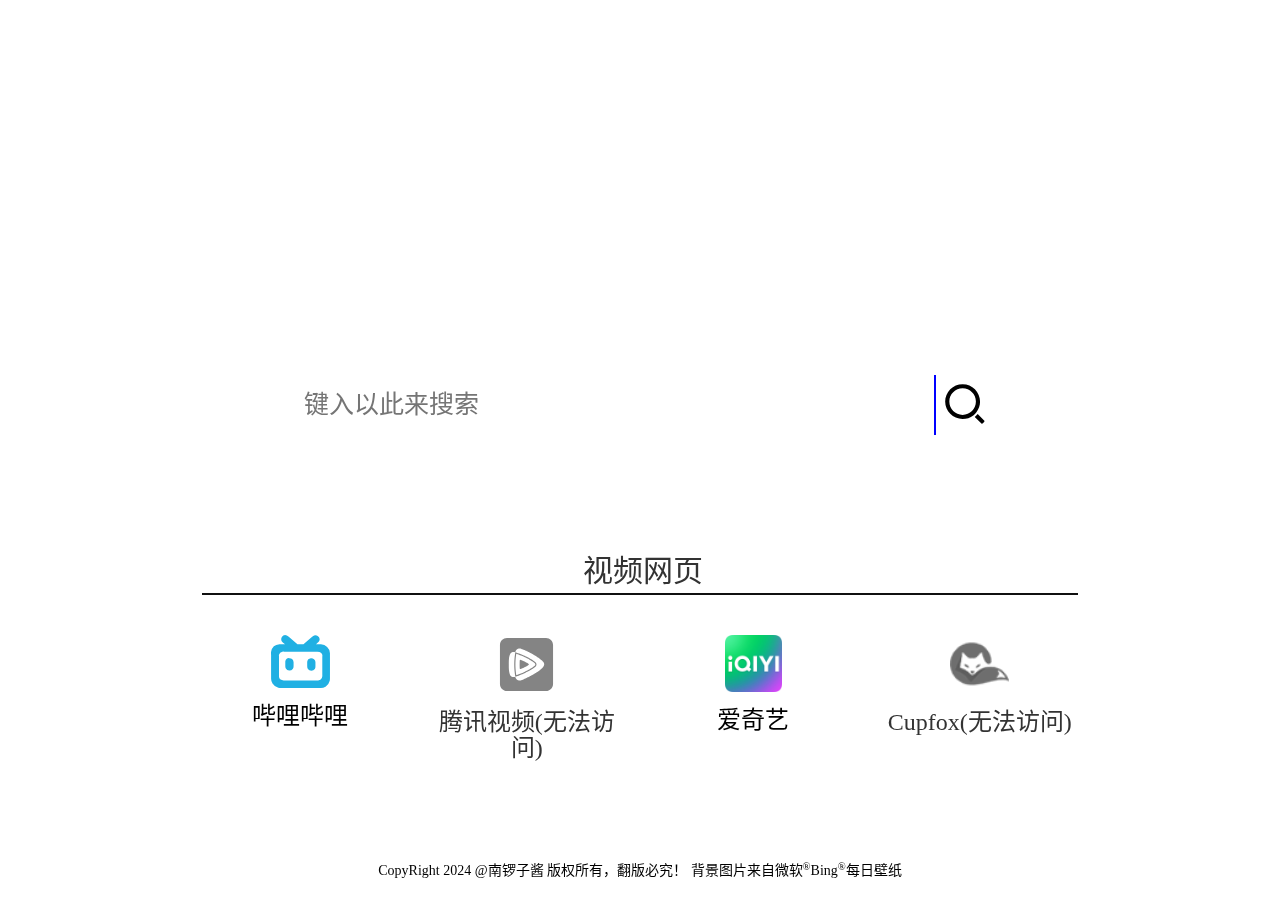
==== commit 9f2f927d: "更新光标" ====
--- a/index.html
+++ b/index.html
@@ -1,4 +1,4 @@
 <!DOCTYPE html><script>
-    document.write(unescape("%3C%21DOCTYPE%20html%3E%0A%3Chtml%20lang%3D%22zh-cn%22%3E%0A%0A%3Chead%3E%0A%20%20%20%20%3Cmeta%20charset%3D%22UTF-8%22%3E%0A%20%20%20%20%3Cmeta%20name%3D%22viewport%22%20content%3D%22width%3Ddevice-width%2C%20initial-scale%3D1.0%22%3E%0A%20%20%20%20%3Ctitle%3E%u5B50%u9171%u4E3B%u9875%20-%20%u5357%u9523%u5B50%u9171%3C/title%3E%0A%20%20%20%20%3Clink%20rel%3D%22stylesheet%22%20href%3D%22./bootstrap/glass.css%22%3E%0A%20%20%20%20%3Clink%20rel%3D%22stylesheet%22%20href%3D%22./bootstrap/switchs.css%22%3E%0A%20%20%20%20%3C%21--%20%3Clink%20rel%3D%22stylesheet%22%20href%3D%22./bootstrap/dark.css%22%3E%20--%3E%0A%20%20%20%20%3Clink%20rel%3D%22icon%22%20href%3D%22./img/ico.ico%22%3E%0A%20%20%20%20%3Clink%20rel%3D%22stylesheet%22%20href%3D%22./bootstrap/bootstrap.min.css%22%3E%0A%0A%20%20%20%20%3Cscript%3E%0A%20%20%20%20%20%20%20%20function%20handleKeyDown%28event%29%20%7B%0A%20%20%20%20%20%20%20%20%20%20%20%20if%20%28event.keyCode%20%3D%3D%3D%2013%29%20%7B%0A%20%20%20%20%20%20%20%20%20%20%20%20%20%20%20%20search%28%29%3B%0A%20%20%20%20%20%20%20%20%20%20%20%20%7D%0A%20%20%20%20%20%20%20%20%7D%0A%0A%20%20%20%20%20%20%20%20function%20search%28%29%20%7B%0A%20%20%20%20%20%20%20%20%20%20%20%20var%20word%20%3D%20document.getElementById%28%22input%22%29.value%3B%0A%20%20%20%20%20%20%20%20%20%20%20%20var%20url%20%3D%20%22https%3A//cn.bing.com/search%3Fq%3D%22%20+%20word%3B%0A%20%20%20%20%20%20%20%20%20%20%20%20window.open%28url%2C%20%27_blank%27%29%3B%0A%20%20%20%20%20%20%20%20%7D%0A%0A%20%20%20%20%20%20%20%20function%20about%28%29%20%7B%0A%20%20%20%20%20%20%20%20%20%20%20%20alert%28%22%u672C%u7F51%u7AD9%u4EC5%u9650%u4E8E%u65E0%u9521%u6280%u5E08%u5B66%u9662C210%u8F6F%u4EF6%u6280%u672F%u4E0E%u8FD0%u752852101%u73ED%u4F7F%u7528%uFF01%5Cn%u7248%u672C%u53F7%uFF1A2.0.0%5Cn%u6700%u540E%u66F4%u65B0%u65E5%u671F%uFF1A2024%u5E745%u670819%u65E5%22%29%0A%20%20%20%20%20%20%20%20%7D%0A%0A%20%20%20%20%20%20%20%20function%20DarkMode%28%29%20%7B%0A%20%20%20%20%20%20%20%20%20%20%20%20var%20body%20%3D%20document.getElementById%28%22body%22%29%3B%0A%20%20%20%20%20%20%20%20%20%20%20%20var%20settingsButton%20%3D%20document.getElementById%28%22settingsButton%22%29%3B%0A%20%20%20%20%20%20%20%20%20%20%20%20var%20label%20%3D%20document.querySelector%28%22.switch-group%20label%22%29%3B%0A%0A%20%20%20%20%20%20%20%20%20%20%20%20var%20btn%20%3D%20document.getElementById%28%22cm%22%29%3B%0A%20%20%20%20%20%20%20%20%20%20%20%20var%20search%20%3D%20document.getElementById%28%22input%22%29%3B%0A%20%20%20%20%20%20%20%20%20%20%20%20var%20searchbtn%20%3D%20document.getElementById%28%22searchbtn%22%29%3B%0A%20%20%20%20%20%20%20%20%20%20%20%20var%20mainbg%20%3D%20document.getElementById%28%22glass%22%29%3B%0A%20%20%20%20%20%20%20%20%20%20%20%20var%20settings%20%3D%20document.getElementById%28%22settings%22%29%3B%0A%20%20%20%20%20%20%20%20%20%20%20%20var%20txt%20%3D%20document.getElementById%28%22main%22%29%3B%0A%0A%20%20%20%20%20%20%20%20%20%20%20%20var%20dark%20%3D%20%22rgba%28100%2C100%2C100%2C.5%29%22%3B%0A%20%20%20%20%20%20%20%20%20%20%20%20var%20light%20%3D%20%22rgba%28255%2C%20255%2C%20255%2C%20.35%29%22%0A%20%20%20%20%20%20%20%20%20%20%20%20if%20%28body.style.backgroundImage%20%3D%3D%3D%20%27%27%29%20%7B%0A%20%20%20%20%20%20%20%20%20%20%20%20%20%20%20%20//%20%u5F53%u524D%u4E3A%u65E5%u95F4%u6A21%u5F0F%uFF0C%u5207%u6362%u81F3%u6697%u9ED1%u6A21%u5F0F%0A%0A%20%20%20%20%20%20%20%20%20%20%20%20%20%20%20%20mainbg.style.backgroundColor%20%3D%20dark%3B%0A%20%20%20%20%20%20%20%20%20%20%20%20%20%20%20%20search.style.backgroundColor%20%3D%20dark%3B%0A%20%20%20%20%20%20%20%20%20%20%20%20%20%20%20%20searchbtn.style.backgroundColor%20%3D%20dark%3B%0A%20%20%20%20%20%20%20%20%20%20%20%20%20%20%20%20searchbtn.style.borderLeft%3D%222px%20solid%20black%22%3B%0A%20%20%20%20%20%20%20%20%20%20%20%20%20%20%20%20settings.style.backgroundColor%20%3D%20dark%3B%0A%20%20%20%20%20%20%20%20%20%20%20%20%20%20%20%20body.style.backgroundImage%20%3D%20%27url%28%22https%3A//z1.ax1x.com/2023/11/26/pi00Di9.jpg%22%29%27%3B%0A%20%20%20%20%20%20%20%20%20%20%20%20%20%20%20%20label.textContent%20%3D%20%22%u65E5%u95F4%u6A21%u5F0F%22%3B%0A%20%20%20%20%20%20%20%20%20%20%20%20%20%20%20%20btn.style.color%20%3D%20%22%23fff%22%3B%0A%20%20%20%20%20%20%20%20%20%20%20%20%20%20%20%20txt.style.color%20%3D%20%22%23fff%22%3B%0A%20%20%20%20%20%20%20%20%20%20%20%20%20%20%20%20settingsButton.src%3D%22./img/icon/sun.svg%22%3B%0A%20%20%20%20%20%20%20%20%20%20%20%20%20%20%20%20settingsButton.style.backgroundColor%3Ddark%3B%0A%20%20%20%20%20%20%20%20%20%20%20%20%7D%20else%20%7B%0A%0A%20%20%20%20%20%20%20%20%20%20%20%20%20%20%20%20//%20%u5F53%u524D%u4E3A%u6697%u9ED1%u6A21%u5F0F%uFF0C%u5207%u6362%u56DE%u65E5%u95F4%u6A21%u5F0F%0A%20%20%20%20%20%20%20%20%20%20%20%20%20%20%20%20mainbg.style.backgroundColor%20%3D%20light%3B%0A%20%20%20%20%20%20%20%20%20%20%20%20%20%20%20%20search.style.backgroundColor%20%3D%20light%3B%0A%20%20%20%20%20%20%20%20%20%20%20%20%20%20%20%20searchbtn.style.backgroundColor%20%3D%20light%3B%0A%20%20%20%20%20%20%20%20%20%20%20%20%20%20%20%20searchbtn.style.borderLeft%3D%222px%20solid%20blue%22%3B%0A%20%20%20%20%20%20%20%20%20%20%20%20%20%20%20%20settings.style.backgroundColor%20%3D%20light%3B%0A%20%20%20%20%20%20%20%20%20%20%20%20%20%20%20%20body.style.backgroundImage%20%3D%20%27%27%3B%0A%20%20%20%20%20%20%20%20%20%20%20%20%20%20%20%20label.textContent%20%3D%20%22%u6697%u9ED1%u6A21%u5F0F%22%3B%0A%20%20%20%20%20%20%20%20%20%20%20%20%20%20%20%20btn.style.color%20%3D%20%22%23000%22%3B%0A%20%20%20%20%20%20%20%20%20%20%20%20%20%20%20%20txt.style.color%20%3D%20%22%23000%22%3B%0A%20%20%20%20%20%20%20%20%20%20%20%20%20%20%20%20settingsButton.src%3D%22./img/icon/night.svg%22%3B%0A%20%20%20%20%20%20%20%20%20%20%20%20%20%20%20%20settingsButton.style.backgroundColor%3Dlight%3B%0A%20%20%20%20%20%20%20%20%20%20%20%20%7D%0A%20%20%20%20%20%20%20%20%7D%0A%20%20%20%20%3C/script%3E%0A%3C/head%3E%0A%0A%3Cbody%20id%3D%22body%22%3E%0A%20%20%20%20%3Cdiv%20style%3D%22position%3A%20absolute%3Bbottom%3A%207%25%3Bright%3A%201%25%3Bwidth%3A%2015rem%3Bheight%3A%2015rem%3Bborder%3A%200%3Bborder-radius%3A%2020px%3Bbackground-color%3A%20%23ffffff7f%3Bz-index%3A%20500%3Bdisplay%3A%20none%3B%22%0A%20%20%20%20%20%20%20%20id%3D%22settings%22%3E%0A%20%20%20%20%20%20%20%20%3Cdiv%20class%3D%22container%22%3E%0A%20%20%20%20%20%20%20%20%20%20%20%20%3Cdiv%20class%3D%22switch-group%22%3E%0A%20%20%20%20%20%20%20%20%20%20%20%20%20%20%20%20%3Clabel%20for%3D%22darkModeSwitch%22%20style%3D%22padding-bottom%3A3rem%3B%20%3Bwidth%3A%20100%25%3Bborder-bottom%3A%201px%20solid%20pink%3B%22%0A%20%20%20%20%20%20%20%20%20%20%20%20%20%20%20%20%20%20%20%20id%3D%22cm%22%20onclick%3D%22DarkMode%28%29%22%3E%u6697%u9ED1%u6A21%u5F0F%3C/label%3E%0A%20%20%20%20%20%20%20%20%20%20%20%20%3C/div%3E%0A%20%20%20%20%20%20%20%20%20%20%20%20%3Cdiv%20class%3D%22switch-group%22%3E%0A%20%20%20%20%20%20%20%20%20%20%20%20%20%20%20%20%3Clabel%20for%3D%22memoryModeSwitch%22%20style%3D%22margin%3A%200%3Bcolor%3A%20%237f7f7f%3B%22%3E%u656C%u8BF7%u671F%u5F85%3C/label%3E%0A%20%20%20%20%20%20%20%20%20%20%20%20%3C/div%3E%0A%20%20%20%20%20%20%20%20%3C/div%3E%0A%20%20%20%20%3C/div%3E%0A%20%20%20%20%3Cdiv%20style%3D%22width%3A%20100%25%3B%20height%3A%20100%25%3B%20top%3A%200%3B%20left%3A0%3B%20position%3A%20absolute%3B%22%3E%0A%20%20%20%20%20%20%20%20%3Cdiv%20style%3D%22width%3A%20100%25%3B%20height%3A60%25%3B%22%3E%0A%20%20%20%20%20%20%20%20%20%20%20%20%3Cp%0A%20%20%20%20%20%20%20%20%20%20%20%20%20%20%20%20style%3D%22width%3A%20100%25%3B%20height%3A%2050%25%3B%20text-align%3A%20center%3B%20font-size%3A%207rem%3B%20margin%3A%200%3B%20display%3A%20flex%3B%20justify-content%3A%20center%3B%20align-items%3A%20flex-end%3B%22%3E%0A%20%20%20%20%20%20%20%20%20%20%20%20%20%20%20%20%3Cimg%20src%3D%22https%3A//z1.ax1x.com/2023/06/19/pC1BYHH.png%22%20alt%3D%22%22%20height%3D%2270%25%22%20onclick%3D%22about%28%29%22%3E%0A%20%20%20%20%20%20%20%20%20%20%20%20%3C/p%3E%0A%20%20%20%20%20%20%20%20%20%20%20%20%3Cdiv%20style%3D%22display%3A%20flex%3Bjustify-content%3A%20center%3Bborder%3A0%3Bheight%3A%2050%25%3Balign-items%3A%20center%3B%22%3E%0A%20%20%20%20%20%20%20%20%20%20%20%20%20%20%20%20%3Cinput%20type%3D%22text%22%20placeholder%3D%22%u952E%u5165%u4EE5%u6B64%u6765%u641C%u7D22%22%20id%3D%22input%22%20onkeydown%3D%22handleKeyDown%28event%29%22%0A%20%20%20%20%20%20%20%20%20%20%20%20%20%20%20%20%20%20%20%20style%3D%22height%3A%206rem%3Bfont-size%3A%202.5rem%3B%20width%3A%20650px%3Bborder%3A%200%3Bborder-right%3A%200%3B%20border-radius%3A%20100px%200%200%20100px%3B%20padding%3A%205px%3B%20padding-left%3A%2020px%3Boutline%3A%20none%3Bbackground%3A%20rgba%28255%2C%20255%2C%20255%2C%20.35%29%3B%22%3E%0A%20%20%20%20%20%20%20%20%20%20%20%20%20%20%20%20%3Cimg%20src%3D%22./img/icon/search.svg%22%20alt%3D%22%u641C%u7D22%22%20id%3D%22searchbtn%22%0A%20%20%20%20%20%20%20%20%20%20%20%20%20%20%20%20%20%20%20%20style%3D%22border%3A%200%3Bborder-left%3A%202px%20solid%20blue%3Bborder-radius%3A%200%20100%25%20100%25%200%3B%20padding%3A%205px%3Bheight%3A%206rem%3Bbackground%3A%20rgba%28255%2C%20255%2C%20255%2C%20.35%29%3B%22%0A%20%20%20%20%20%20%20%20%20%20%20%20%20%20%20%20%20%20%20%20onclick%3D%22search%28%29%22%3E%0A%20%20%20%20%20%20%20%20%20%20%20%20%3C/div%3E%0A%20%20%20%20%20%20%20%20%3C/div%3E%0A%20%20%20%20%20%20%20%20%3Cdiv%20id%3D%22main%22%0A%20%20%20%20%20%20%20%20%20%20%20%20style%3D%22border%3A%200%3Bwidth%3A%20100%25%3Bheight%3A%2040%25%3Bposition%3A%20absolute%3Bbottom%3A%200%3Bdisplay%3A%20flex%3Bjustify-content%3A%20center%3Balign-items%3A%20start%3B%22%3E%0A%20%20%20%20%20%20%20%20%20%20%20%20%3Cdiv%20style%3D%22width%3A%2070%25%3Bborder%3A%200%3Bborder-radius%3A%2025px%3B%22%20id%3D%22glass%22%3E%0A%20%20%20%20%20%20%20%20%20%20%20%20%20%20%20%20%3Cdiv%20style%3D%22%20width%3A%20100%25%3Bheight%3A%20100%25%3Bpadding%3A%2010px%3B%22%3E%0A%20%20%20%20%20%20%20%20%20%20%20%20%20%20%20%20%20%20%20%20%3Cdiv%3E%0A%20%20%20%20%20%20%20%20%20%20%20%20%20%20%20%20%20%20%20%20%20%20%20%20%3Cdiv%20class%3D%22row%20clearfix%22%3E%0A%20%20%20%20%20%20%20%20%20%20%20%20%20%20%20%20%20%20%20%20%20%20%20%20%20%20%20%20%3Cdiv%20class%3D%22col-md-12%20column%22%3E%0A%20%20%20%20%20%20%20%20%20%20%20%20%20%20%20%20%20%20%20%20%20%20%20%20%20%20%20%20%20%20%20%20%3Cdiv%20style%3D%22text-align%3A%20center%22%3E%0A%20%20%20%20%20%20%20%20%20%20%20%20%20%20%20%20%20%20%20%20%20%20%20%20%20%20%20%20%20%20%20%20%20%20%20%20%3Cp%20style%3D%22font-size%3A%203rem%3Bpadding-left%3A%205px%3Bmargin-bottom%3A%200%3B%22%3E%u89C6%u9891%u7F51%u9875%3C/p%3E%0A%20%20%20%20%20%20%20%20%20%20%20%20%20%20%20%20%20%20%20%20%20%20%20%20%20%20%20%20%20%20%20%20%20%20%20%20%3Chr%20style%3D%22border%3A%200%3Bheight%3A%202px%3Bbackground-color%3A%20rgb%2816%2C%2016%2C%2016%29%3Bmargin-top%3A%200%3B%22%3E%0A%20%20%20%20%20%20%20%20%20%20%20%20%20%20%20%20%20%20%20%20%20%20%20%20%20%20%20%20%20%20%20%20%20%20%20%20%3Cdiv%20class%3D%22row%20clearfix%22%3E%0A%20%20%20%20%20%20%20%20%20%20%20%20%20%20%20%20%20%20%20%20%20%20%20%20%20%20%20%20%20%20%20%20%20%20%20%20%20%20%20%20%3Cdiv%20class%3D%22col-md-3%20column%22%3E%0A%20%20%20%20%20%20%20%20%20%20%20%20%20%20%20%20%20%20%20%20%20%20%20%20%20%20%20%20%20%20%20%20%20%20%20%20%20%20%20%20%20%20%20%20%3Ca%20href%3D%22https%3A//www.bilibili.com%22%3E%0A%20%20%20%20%20%20%20%20%20%20%20%20%20%20%20%20%20%20%20%20%20%20%20%20%20%20%20%20%20%20%20%20%20%20%20%20%20%20%20%20%20%20%20%20%20%20%20%20%3Ch3%3E%0A%20%20%20%20%20%20%20%20%20%20%20%20%20%20%20%20%20%20%20%20%20%20%20%20%20%20%20%20%20%20%20%20%20%20%20%20%20%20%20%20%20%20%20%20%20%20%20%20%20%20%20%20%3Cimg%20style%3D%22margin-bottom%3A%201.5rem%3B%22%20src%3D%22./img/icon/bilibili.svg%22%0A%20%20%20%20%20%20%20%20%20%20%20%20%20%20%20%20%20%20%20%20%20%20%20%20%20%20%20%20%20%20%20%20%20%20%20%20%20%20%20%20%20%20%20%20%20%20%20%20%20%20%20%20%20%20%20%20alt%3D%22%22%20width%3D%2230%25%22%3E%0A%20%20%20%20%20%20%20%20%20%20%20%20%20%20%20%20%20%20%20%20%20%20%20%20%20%20%20%20%20%20%20%20%20%20%20%20%20%20%20%20%20%20%20%20%20%20%20%20%20%20%20%20%3Cp%3E%u54D4%u54E9%u54D4%u54E9%3C/p%3E%0A%20%20%20%20%20%20%20%20%20%20%20%20%20%20%20%20%20%20%20%20%20%20%20%20%20%20%20%20%20%20%20%20%20%20%20%20%20%20%20%20%20%20%20%20%20%20%20%20%3C/h3%3E%0A%20%20%20%20%20%20%20%20%20%20%20%20%20%20%20%20%20%20%20%20%20%20%20%20%20%20%20%20%20%20%20%20%20%20%20%20%20%20%20%20%20%20%20%20%3C/a%3E%0A%20%20%20%20%20%20%20%20%20%20%20%20%20%20%20%20%20%20%20%20%20%20%20%20%20%20%20%20%20%20%20%20%20%20%20%20%20%20%20%20%3C/div%3E%0A%20%20%20%20%20%20%20%20%20%20%20%20%20%20%20%20%20%20%20%20%20%20%20%20%20%20%20%20%20%20%20%20%20%20%20%20%20%20%20%20%3Cdiv%20class%3D%22col-md-3%20column%20UnVisit%22%3E%0A%20%20%20%20%20%20%20%20%20%20%20%20%20%20%20%20%20%20%20%20%20%20%20%20%20%20%20%20%20%20%20%20%20%20%20%20%20%20%20%20%20%20%20%20%3C%21--%20%3Ca%20href%3D%22https%3A//v.qq.com%22%3E%20--%3E%0A%20%20%20%20%20%20%20%20%20%20%20%20%20%20%20%20%20%20%20%20%20%20%20%20%20%20%20%20%20%20%20%20%20%20%20%20%20%20%20%20%20%20%20%20%20%20%20%20%3Ch3%3E%0A%20%20%20%20%20%20%20%20%20%20%20%20%20%20%20%20%20%20%20%20%20%20%20%20%20%20%20%20%20%20%20%20%20%20%20%20%20%20%20%20%20%20%20%20%20%20%20%20%20%20%20%20%3Cimg%20style%3D%22margin-bottom%3A%201.5rem%3B%22%20src%3D%22./img/icon/vTencent.svg%22%0A%20%20%20%20%20%20%20%20%20%20%20%20%20%20%20%20%20%20%20%20%20%20%20%20%20%20%20%20%20%20%20%20%20%20%20%20%20%20%20%20%20%20%20%20%20%20%20%20%20%20%20%20%20%20%20%20alt%3D%22%22%20width%3D%2230%25%22%3E%0A%20%20%20%20%20%20%20%20%20%20%20%20%20%20%20%20%20%20%20%20%20%20%20%20%20%20%20%20%20%20%20%20%20%20%20%20%20%20%20%20%20%20%20%20%20%20%20%20%20%20%20%20%3Cp%3E%u817E%u8BAF%u89C6%u9891%28%u65E0%u6CD5%u8BBF%u95EE%29%3C/p%3E%0A%20%20%20%20%20%20%20%20%20%20%20%20%20%20%20%20%20%20%20%20%20%20%20%20%20%20%20%20%20%20%20%20%20%20%20%20%20%20%20%20%20%20%20%20%20%20%20%20%3C/h3%3E%0A%20%20%20%20%20%20%20%20%20%20%20%20%20%20%20%20%20%20%20%20%20%20%20%20%20%20%20%20%20%20%20%20%20%20%20%20%20%20%20%20%20%20%20%20%3C%21--%20%3C/a%3E%20--%3E%0A%20%20%20%20%20%20%20%20%20%20%20%20%20%20%20%20%20%20%20%20%20%20%20%20%20%20%20%20%20%20%20%20%20%20%20%20%20%20%20%20%3C/div%3E%0A%0A%20%20%20%20%20%20%20%20%20%20%20%20%20%20%20%20%20%20%20%20%20%20%20%20%20%20%20%20%20%20%20%20%20%20%20%20%20%20%20%20%3Cdiv%20class%3D%22col-md-3%20column%22%3E%0A%20%20%20%20%20%20%20%20%20%20%20%20%20%20%20%20%20%20%20%20%20%20%20%20%20%20%20%20%20%20%20%20%20%20%20%20%20%20%20%20%20%20%20%20%3Ca%20href%3D%22https%3A//iqiyi.com%22%3E%0A%20%20%20%20%20%20%20%20%20%20%20%20%20%20%20%20%20%20%20%20%20%20%20%20%20%20%20%20%20%20%20%20%20%20%20%20%20%20%20%20%20%20%20%20%20%20%20%20%3Ch3%3E%0A%20%20%20%20%20%20%20%20%20%20%20%20%20%20%20%20%20%20%20%20%20%20%20%20%20%20%20%20%20%20%20%20%20%20%20%20%20%20%20%20%20%20%20%20%20%20%20%20%20%20%20%20%3Cimg%20style%3D%22margin-bottom%3A%201.5rem%3B%22%20src%3D%22./img/icon/iqiyi.png%22%0A%20%20%20%20%20%20%20%20%20%20%20%20%20%20%20%20%20%20%20%20%20%20%20%20%20%20%20%20%20%20%20%20%20%20%20%20%20%20%20%20%20%20%20%20%20%20%20%20%20%20%20%20%20%20%20%20alt%3D%22%22%20width%3D%2229%25%22%3E%0A%20%20%20%20%20%20%20%20%20%20%20%20%20%20%20%20%20%20%20%20%20%20%20%20%20%20%20%20%20%20%20%20%20%20%20%20%20%20%20%20%20%20%20%20%20%20%20%20%20%20%20%20%3Cp%3E%u7231%u5947%u827A%3C/p%3E%0A%20%20%20%20%20%20%20%20%20%20%20%20%20%20%20%20%20%20%20%20%20%20%20%20%20%20%20%20%20%20%20%20%20%20%20%20%20%20%20%20%20%20%20%20%20%20%20%20%3C/h3%3E%0A%20%20%20%20%20%20%20%20%20%20%20%20%20%20%20%20%20%20%20%20%20%20%20%20%20%20%20%20%20%20%20%20%20%20%20%20%20%20%20%20%20%20%20%20%3C/a%3E%0A%20%20%20%20%20%20%20%20%20%20%20%20%20%20%20%20%20%20%20%20%20%20%20%20%20%20%20%20%20%20%20%20%20%20%20%20%20%20%20%20%3C/div%3E%0A%20%20%20%20%20%20%20%20%20%20%20%20%20%20%20%20%20%20%20%20%20%20%20%20%20%20%20%20%20%20%20%20%20%20%20%20%20%20%20%20%3Cdiv%20class%3D%22col-md-3%20column%20UnVisit%22%3E%0A%20%20%20%20%20%20%20%20%20%20%20%20%20%20%20%20%20%20%20%20%20%20%20%20%20%20%20%20%20%20%20%20%20%20%20%20%20%20%20%20%20%20%20%20%3C%21--%20%3Ca%20href%3D%22https%3A//www.cbportal.org%22%3E%20--%3E%0A%20%20%20%20%20%20%20%20%20%20%20%20%20%20%20%20%20%20%20%20%20%20%20%20%20%20%20%20%20%20%20%20%20%20%20%20%20%20%20%20%20%20%20%20%20%20%20%20%3Ch3%3E%0A%20%20%20%20%20%20%20%20%20%20%20%20%20%20%20%20%20%20%20%20%20%20%20%20%20%20%20%20%20%20%20%20%20%20%20%20%20%20%20%20%20%20%20%20%20%20%20%20%20%20%20%20%3Cimg%20style%3D%22margin-bottom%3A%201.5rem%3B%22%20src%3D%22./img/icon/cupfox.png%22%0A%20%20%20%20%20%20%20%20%20%20%20%20%20%20%20%20%20%20%20%20%20%20%20%20%20%20%20%20%20%20%20%20%20%20%20%20%20%20%20%20%20%20%20%20%20%20%20%20%20%20%20%20%20%20%20%20alt%3D%22%22%20width%3D%2230%25%22%3E%0A%20%20%20%20%20%20%20%20%20%20%20%20%20%20%20%20%20%20%20%20%20%20%20%20%20%20%20%20%20%20%20%20%20%20%20%20%20%20%20%20%20%20%20%20%20%20%20%20%20%20%20%20%3Cp%3ECupfox%28%u65E0%u6CD5%u8BBF%u95EE%29%3C/p%3E%0A%20%20%20%20%20%20%20%20%20%20%20%20%20%20%20%20%20%20%20%20%20%20%20%20%20%20%20%20%20%20%20%20%20%20%20%20%20%20%20%20%20%20%20%20%20%20%20%20%3C/h3%3E%0A%20%20%20%20%20%20%20%20%20%20%20%20%20%20%20%20%20%20%20%20%20%20%20%20%20%20%20%20%20%20%20%20%20%20%20%20%20%20%20%20%20%20%20%20%3C%21--%20%3C/a%3E%20--%3E%0A%20%20%20%20%20%20%20%20%20%20%20%20%20%20%20%20%20%20%20%20%20%20%20%20%20%20%20%20%20%20%20%20%20%20%20%20%20%20%20%20%3C/div%3E%0A%20%20%20%20%20%20%20%20%20%20%20%20%20%20%20%20%20%20%20%20%20%20%20%20%20%20%20%20%20%20%20%20%20%20%20%20%3C/div%3E%0A%20%20%20%20%20%20%20%20%20%20%20%20%20%20%20%20%20%20%20%20%20%20%20%20%20%20%20%20%20%20%20%20%3C/div%3E%0A%20%20%20%20%20%20%20%20%20%20%20%20%20%20%20%20%20%20%20%20%20%20%20%20%20%20%20%20%3C/div%3E%0A%20%20%20%20%20%20%20%20%20%20%20%20%20%20%20%20%20%20%20%20%20%20%20%20%3C/div%3E%0A%20%20%20%20%20%20%20%20%20%20%20%20%20%20%20%20%20%20%20%20%3C/div%3E%0A%20%20%20%20%20%20%20%20%20%20%20%20%20%20%20%20%3C/div%3E%0A%20%20%20%20%20%20%20%20%20%20%20%20%3C/div%3E%0A%20%20%20%20%20%20%20%20%3C/div%3E%0A%20%20%20%20%3C/div%3E%0A%3Cp%20class%3D%22CopyRight%22%20onclick%3D%22about%28%29%22%3ECopyRight%202024%20@%u5357%u9523%u5B50%u9171%20%u7248%u6743%u6240%u6709%uFF0C%u7FFB%u7248%u5FC5%u7A76%uFF01%20%20%20%20%20%20%u80CC%u666F%u56FE%u7247%u6765%u81EA%u5FAE%u8F6F%3Csup%3E%AE%3C/sup%3EBing%3Csup%3E%AE%3C/sup%3E%u6BCF%u65E5%u58C1%u7EB8%3C/p%3E%0A%20%20%20%20%3C%21--%20%3Cimg%20src%3D%22./img/icon/night.svg%22%20alt%3D%22%22%20height%3D%225%25%22%0A%20%20%20%20%20%20%20%20style%3D%22border%3A%202px%20solid%20black%3Bborder-radius%3A%20100px%3Bmargin%3A%201%25%3Bpadding%3A%205px%3Bbackground-color%3A%20%23fff%3B%3Bposition%3A%20absolute%3Bbottom%3A%200%3Bright%3A%200%3B%22%20id%3D%22settingsButton%22%20onclick%3D%22DarkMode%28%29%22%20title%3D%22%u989C%u8272%u6A21%u5F0F%u5207%u6362%22%3E%20--%3E%0A%3C/body%3E%0A%0A%0A%3Cscript%3E%0A%20%20%20%20var%20isMobile%20%3D%20/Android%7CwebOS%7CiPhone%7CiPad%7CiPod%7CBlackBerry%7CIEMobile%7COpera%20Mini/i.test%28navigator.userAgent%29%3B%0A%20%20%20%20if%20%28isMobile%29%20%7B%0A%20%20%20%20%20%20%20%20document.body.innerHTML%3D%22%3Cdiv%20style%3D%5C%22height%3A100%25%3Bwidth%3A100%25%3Bdisplay%3A%20flex%3B%20justify-content%3A%20center%3B%20align-items%3A%20center%3B%5C%22%3E%3Ch3%20style%3D%5C%22text-align%3Acenter%3Bfont-size%3A3rem%5C%22%3E%u6682%u4E0D%u652F%u6301%u624B%u673A%u7AEF%uFF0C%u5373%u5C06%u524D%u5F80bing%3C/h3%3E%3C/div%3E%22%0A%20%20%20%20%20%20%20%20//%20alert%28%22%u6682%u4E0D%u652F%u6301%u624B%u673A%u7AEF%uFF0C%u5373%u5C06%u524D%u5F80bing%22%29%3B%0A%20%20%20%20%20%20%20%20setTimeout%28function%20%28%29%20%7B%0A%20%20%20%20%20%20%20%20%20%20%20%20window.location.href%20%3D%20%22https%3A//cn.bing.com%22%0A%20%20%20%20%20%20%20%20%7D%2C%204000%29%3B%0A%20%20%20%20%7D%0A%3C/script%3E%0A%0A%3C/html%3E"));
+    document.write(unescape("%3C%21DOCTYPE%20html%3E%0A%3Chtml%20lang%3D%22zh-cn%22%3E%0A%0A%3Chead%3E%0A%20%20%20%20%3Cmeta%20charset%3D%22UTF-8%22%3E%0A%20%20%20%20%3Cmeta%20name%3D%22viewport%22%20content%3D%22width%3Ddevice-width%2C%20initial-scale%3D1.0%22%3E%0A%20%20%20%20%3Ctitle%3E%u5B50%u9171%u4E3B%u9875%20-%20%u5357%u9523%u5B50%u9171%3C/title%3E%0A%20%20%20%20%3Clink%20rel%3D%22stylesheet%22%20href%3D%22./bootstrap/glass.css%22%3E%0A%20%20%20%20%3Clink%20rel%3D%22stylesheet%22%20href%3D%22./bootstrap/switchs.css%22%3E%0A%20%20%20%20%3C%21--%20%3Clink%20rel%3D%22stylesheet%22%20href%3D%22./bootstrap/dark.css%22%3E%20--%3E%0A%20%20%20%20%3Clink%20rel%3D%22icon%22%20href%3D%22./img/ico.ico%22%3E%0A%20%20%20%20%3Clink%20rel%3D%22stylesheet%22%20href%3D%22./bootstrap/bootstrap.min.css%22%3E%0A%20%20%20%20%3Clink%20rel%3D%22stylesheet%22%20href%3D%22./bootstrap/curser.css%22%3E%0A%0A%20%20%20%20%3Cscript%3E%0A%20%20%20%20%20%20%20%20function%20handleKeyDown%28event%29%20%7B%0A%20%20%20%20%20%20%20%20%20%20%20%20if%20%28event.keyCode%20%3D%3D%3D%2013%29%20%7B%0A%20%20%20%20%20%20%20%20%20%20%20%20%20%20%20%20search%28%29%3B%0A%20%20%20%20%20%20%20%20%20%20%20%20%7D%0A%20%20%20%20%20%20%20%20%7D%0A%0A%20%20%20%20%20%20%20%20function%20search%28%29%20%7B%0A%20%20%20%20%20%20%20%20%20%20%20%20var%20word%20%3D%20document.getElementById%28%22input%22%29.value%3B%0A%20%20%20%20%20%20%20%20%20%20%20%20var%20url%20%3D%20%22https%3A//cn.bing.com/search%3Fq%3D%22%20+%20word%3B%0A%20%20%20%20%20%20%20%20%20%20%20%20window.open%28url%2C%20%27_blank%27%29%3B%0A%20%20%20%20%20%20%20%20%7D%0A%0A%20%20%20%20%20%20%20%20function%20about%28%29%20%7B%0A%20%20%20%20%20%20%20%20%20%20%20%20alert%28%22%u672C%u7F51%u7AD9%u4EC5%u9650%u4E8E%u65E0%u9521%u6280%u5E08%u5B66%u9662C210%u8F6F%u4EF6%u6280%u672F%u4E0E%u8FD0%u752852101%u73ED%u4F7F%u7528%uFF01%5Cn%u7248%u672C%u53F7%uFF1A2.0.5%5Cn%u6700%u540E%u66F4%u65B0%u65E5%u671F%uFF1A2024%u5E745%u670820%u65E5%22%29%0A%20%20%20%20%20%20%20%20%7D%0A%0A%20%20%20%20%20%20%20%20function%20DarkMode%28%29%20%7B%0A%20%20%20%20%20%20%20%20%20%20%20%20var%20body%20%3D%20document.getElementById%28%22body%22%29%3B%0A%20%20%20%20%20%20%20%20%20%20%20%20var%20settingsButton%20%3D%20document.getElementById%28%22settingsButton%22%29%3B%0A%20%20%20%20%20%20%20%20%20%20%20%20var%20label%20%3D%20document.querySelector%28%22.switch-group%20label%22%29%3B%0A%0A%20%20%20%20%20%20%20%20%20%20%20%20var%20btn%20%3D%20document.getElementById%28%22cm%22%29%3B%0A%20%20%20%20%20%20%20%20%20%20%20%20var%20search%20%3D%20document.getElementById%28%22input%22%29%3B%0A%20%20%20%20%20%20%20%20%20%20%20%20var%20searchbtn%20%3D%20document.getElementById%28%22searchbtn%22%29%3B%0A%20%20%20%20%20%20%20%20%20%20%20%20var%20mainbg%20%3D%20document.getElementById%28%22glass%22%29%3B%0A%20%20%20%20%20%20%20%20%20%20%20%20var%20settings%20%3D%20document.getElementById%28%22settings%22%29%3B%0A%20%20%20%20%20%20%20%20%20%20%20%20var%20txt%20%3D%20document.getElementById%28%22main%22%29%3B%0A%0A%20%20%20%20%20%20%20%20%20%20%20%20var%20dark%20%3D%20%22rgba%28100%2C100%2C100%2C.5%29%22%3B%0A%20%20%20%20%20%20%20%20%20%20%20%20var%20light%20%3D%20%22rgba%28255%2C%20255%2C%20255%2C%20.35%29%22%0A%20%20%20%20%20%20%20%20%20%20%20%20if%20%28body.style.backgroundImage%20%3D%3D%3D%20%27%27%29%20%7B%0A%20%20%20%20%20%20%20%20%20%20%20%20%20%20%20%20//%20%u5F53%u524D%u4E3A%u65E5%u95F4%u6A21%u5F0F%uFF0C%u5207%u6362%u81F3%u6697%u9ED1%u6A21%u5F0F%0A%0A%20%20%20%20%20%20%20%20%20%20%20%20%20%20%20%20mainbg.style.backgroundColor%20%3D%20dark%3B%0A%20%20%20%20%20%20%20%20%20%20%20%20%20%20%20%20search.style.backgroundColor%20%3D%20dark%3B%0A%20%20%20%20%20%20%20%20%20%20%20%20%20%20%20%20searchbtn.style.backgroundColor%20%3D%20dark%3B%0A%20%20%20%20%20%20%20%20%20%20%20%20%20%20%20%20searchbtn.style.borderLeft%3D%222px%20solid%20black%22%3B%0A%20%20%20%20%20%20%20%20%20%20%20%20%20%20%20%20settings.style.backgroundColor%20%3D%20dark%3B%0A%20%20%20%20%20%20%20%20%20%20%20%20%20%20%20%20body.style.backgroundImage%20%3D%20%27url%28%22https%3A//z1.ax1x.com/2023/11/26/pi00Di9.jpg%22%29%27%3B%0A%20%20%20%20%20%20%20%20%20%20%20%20%20%20%20%20label.textContent%20%3D%20%22%u65E5%u95F4%u6A21%u5F0F%22%3B%0A%20%20%20%20%20%20%20%20%20%20%20%20%20%20%20%20btn.style.color%20%3D%20%22%23fff%22%3B%0A%20%20%20%20%20%20%20%20%20%20%20%20%20%20%20%20txt.style.color%20%3D%20%22%23fff%22%3B%0A%20%20%20%20%20%20%20%20%20%20%20%20%20%20%20%20settingsButton.src%3D%22./img/icon/sun.svg%22%3B%0A%20%20%20%20%20%20%20%20%20%20%20%20%20%20%20%20settingsButton.style.backgroundColor%3Ddark%3B%0A%20%20%20%20%20%20%20%20%20%20%20%20%7D%20else%20%7B%0A%0A%20%20%20%20%20%20%20%20%20%20%20%20%20%20%20%20//%20%u5F53%u524D%u4E3A%u6697%u9ED1%u6A21%u5F0F%uFF0C%u5207%u6362%u56DE%u65E5%u95F4%u6A21%u5F0F%0A%20%20%20%20%20%20%20%20%20%20%20%20%20%20%20%20mainbg.style.backgroundColor%20%3D%20light%3B%0A%20%20%20%20%20%20%20%20%20%20%20%20%20%20%20%20search.style.backgroundColor%20%3D%20light%3B%0A%20%20%20%20%20%20%20%20%20%20%20%20%20%20%20%20searchbtn.style.backgroundColor%20%3D%20light%3B%0A%20%20%20%20%20%20%20%20%20%20%20%20%20%20%20%20searchbtn.style.borderLeft%3D%222px%20solid%20blue%22%3B%0A%20%20%20%20%20%20%20%20%20%20%20%20%20%20%20%20settings.style.backgroundColor%20%3D%20light%3B%0A%20%20%20%20%20%20%20%20%20%20%20%20%20%20%20%20body.style.backgroundImage%20%3D%20%27%27%3B%0A%20%20%20%20%20%20%20%20%20%20%20%20%20%20%20%20label.textContent%20%3D%20%22%u6697%u9ED1%u6A21%u5F0F%22%3B%0A%20%20%20%20%20%20%20%20%20%20%20%20%20%20%20%20btn.style.color%20%3D%20%22%23000%22%3B%0A%20%20%20%20%20%20%20%20%20%20%20%20%20%20%20%20txt.style.color%20%3D%20%22%23000%22%3B%0A%20%20%20%20%20%20%20%20%20%20%20%20%20%20%20%20settingsButton.src%3D%22./img/icon/night.svg%22%3B%0A%20%20%20%20%20%20%20%20%20%20%20%20%20%20%20%20settingsButton.style.backgroundColor%3Dlight%3B%0A%20%20%20%20%20%20%20%20%20%20%20%20%7D%0A%20%20%20%20%20%20%20%20%7D%0A%20%20%20%20%3C/script%3E%0A%3C/head%3E%0A%0A%3Cbody%20id%3D%22body%22%3E%0A%20%20%20%20%3Cdiv%20style%3D%22position%3A%20absolute%3Bbottom%3A%207%25%3Bright%3A%201%25%3Bwidth%3A%2015rem%3Bheight%3A%2015rem%3Bborder%3A%200%3Bborder-radius%3A%2020px%3Bbackground-color%3A%20%23ffffff7f%3Bz-index%3A%20500%3Bdisplay%3A%20none%3B%22%0A%20%20%20%20%20%20%20%20id%3D%22settings%22%3E%0A%20%20%20%20%20%20%20%20%3Cdiv%20class%3D%22container%22%3E%0A%20%20%20%20%20%20%20%20%20%20%20%20%3Cdiv%20class%3D%22switch-group%22%3E%0A%20%20%20%20%20%20%20%20%20%20%20%20%20%20%20%20%3Clabel%20for%3D%22darkModeSwitch%22%20style%3D%22padding-bottom%3A3rem%3B%20%3Bwidth%3A%20100%25%3Bborder-bottom%3A%201px%20solid%20pink%3B%22%0A%20%20%20%20%20%20%20%20%20%20%20%20%20%20%20%20%20%20%20%20id%3D%22cm%22%20onclick%3D%22DarkMode%28%29%22%3E%u6697%u9ED1%u6A21%u5F0F%3C/label%3E%0A%20%20%20%20%20%20%20%20%20%20%20%20%3C/div%3E%0A%20%20%20%20%20%20%20%20%20%20%20%20%3Cdiv%20class%3D%22switch-group%22%3E%0A%20%20%20%20%20%20%20%20%20%20%20%20%20%20%20%20%3Clabel%20for%3D%22memoryModeSwitch%22%20style%3D%22margin%3A%200%3Bcolor%3A%20%237f7f7f%3B%22%3E%u656C%u8BF7%u671F%u5F85%3C/label%3E%0A%20%20%20%20%20%20%20%20%20%20%20%20%3C/div%3E%0A%20%20%20%20%20%20%20%20%3C/div%3E%0A%20%20%20%20%3C/div%3E%0A%20%20%20%20%3Cdiv%20style%3D%22width%3A%20100%25%3B%20height%3A%20100%25%3B%20top%3A%200%3B%20left%3A0%3B%20position%3A%20absolute%3B%22%3E%0A%20%20%20%20%20%20%20%20%3Cdiv%20style%3D%22width%3A%20100%25%3B%20height%3A60%25%3B%22%3E%0A%20%20%20%20%20%20%20%20%20%20%20%20%3Cp%0A%20%20%20%20%20%20%20%20%20%20%20%20%20%20%20%20style%3D%22width%3A%20100%25%3B%20height%3A%2050%25%3B%20text-align%3A%20center%3B%20font-size%3A%207rem%3B%20margin%3A%200%3B%20display%3A%20flex%3B%20justify-content%3A%20center%3B%20align-items%3A%20flex-end%3B%22%3E%0A%20%20%20%20%20%20%20%20%20%20%20%20%20%20%20%20%3Cimg%20src%3D%22https%3A//z1.ax1x.com/2023/06/19/pC1BYHH.png%22%20alt%3D%22%22%20height%3D%2270%25%22%20onclick%3D%22about%28%29%22%20style%3D%22-webkit-user-drag%3A%20none%3B%22%3E%0A%20%20%20%20%20%20%20%20%20%20%20%20%3C/p%3E%0A%20%20%20%20%20%20%20%20%20%20%20%20%3Cdiv%20style%3D%22display%3A%20flex%3Bjustify-content%3A%20center%3Bborder%3A0%3Bheight%3A%2050%25%3Balign-items%3A%20center%3B%22%3E%0A%20%20%20%20%20%20%20%20%20%20%20%20%20%20%20%20%3Cinput%20type%3D%22text%22%20placeholder%3D%22%u952E%u5165%u4EE5%u6B64%u6765%u641C%u7D22%22%20id%3D%22input%22%20onkeydown%3D%22handleKeyDown%28event%29%22%0A%20%20%20%20%20%20%20%20%20%20%20%20%20%20%20%20%20%20%20%20style%3D%22height%3A%206rem%3Bfont-size%3A%202.5rem%3B%20width%3A%20650px%3Bborder%3A%200%3Bborder-right%3A%200%3B%20border-radius%3A%20100px%200%200%20100px%3B%20padding%3A%205px%3B%20padding-left%3A%2020px%3Boutline%3A%20none%3Bbackground%3A%20rgba%28255%2C%20255%2C%20255%2C%20.35%29%3B%22%3E%0A%20%20%20%20%20%20%20%20%20%20%20%20%20%20%20%20%3Cimg%20src%3D%22./img/icon/search.svg%22%20alt%3D%22%u641C%u7D22%22%20id%3D%22searchbtn%22%0A%20%20%20%20%20%20%20%20%20%20%20%20%20%20%20%20%20%20%20%20style%3D%22border%3A%200%3Bborder-left%3A%202px%20solid%20blue%3Bborder-radius%3A%200%20100%25%20100%25%200%3B%20padding%3A%205px%3Bheight%3A%206rem%3Bbackground%3A%20rgba%28255%2C%20255%2C%20255%2C%20.35%29%3B%22%0A%20%20%20%20%20%20%20%20%20%20%20%20%20%20%20%20%20%20%20%20onclick%3D%22search%28%29%22%3E%0A%20%20%20%20%20%20%20%20%20%20%20%20%3C/div%3E%0A%20%20%20%20%20%20%20%20%3C/div%3E%0A%20%20%20%20%20%20%20%20%3Cdiv%20id%3D%22main%22%0A%20%20%20%20%20%20%20%20%20%20%20%20style%3D%22border%3A%200%3Bwidth%3A%20100%25%3Bheight%3A%2040%25%3Bposition%3A%20absolute%3Bbottom%3A%200%3Bdisplay%3A%20flex%3Bjustify-content%3A%20center%3Balign-items%3A%20start%3B%22%3E%0A%20%20%20%20%20%20%20%20%20%20%20%20%3Cdiv%20style%3D%22width%3A%2070%25%3Bborder%3A%200%3Bborder-radius%3A%2025px%3B%22%20id%3D%22glass%22%3E%0A%20%20%20%20%20%20%20%20%20%20%20%20%20%20%20%20%3Cdiv%20style%3D%22%20width%3A%20100%25%3Bheight%3A%20100%25%3Bpadding%3A%2010px%3B%22%3E%0A%20%20%20%20%20%20%20%20%20%20%20%20%20%20%20%20%20%20%20%20%3Cdiv%3E%0A%20%20%20%20%20%20%20%20%20%20%20%20%20%20%20%20%20%20%20%20%20%20%20%20%3Cdiv%20class%3D%22row%20clearfix%22%3E%0A%20%20%20%20%20%20%20%20%20%20%20%20%20%20%20%20%20%20%20%20%20%20%20%20%20%20%20%20%3Cdiv%20class%3D%22col-md-12%20column%22%3E%0A%20%20%20%20%20%20%20%20%20%20%20%20%20%20%20%20%20%20%20%20%20%20%20%20%20%20%20%20%20%20%20%20%3Cdiv%20style%3D%22text-align%3A%20center%22%3E%0A%20%20%20%20%20%20%20%20%20%20%20%20%20%20%20%20%20%20%20%20%20%20%20%20%20%20%20%20%20%20%20%20%20%20%20%20%3Cp%20style%3D%22font-size%3A%203rem%3Bpadding-left%3A%205px%3Bmargin-bottom%3A%200%3B%22%3E%u89C6%u9891%u7F51%u9875%3C/p%3E%0A%20%20%20%20%20%20%20%20%20%20%20%20%20%20%20%20%20%20%20%20%20%20%20%20%20%20%20%20%20%20%20%20%20%20%20%20%3Chr%20style%3D%22border%3A%200%3Bheight%3A%202px%3Bbackground-color%3A%20rgb%2816%2C%2016%2C%2016%29%3Bmargin-top%3A%200%3B%22%3E%0A%20%20%20%20%20%20%20%20%20%20%20%20%20%20%20%20%20%20%20%20%20%20%20%20%20%20%20%20%20%20%20%20%20%20%20%20%3Cdiv%20class%3D%22row%20clearfix%22%3E%0A%20%20%20%20%20%20%20%20%20%20%20%20%20%20%20%20%20%20%20%20%20%20%20%20%20%20%20%20%20%20%20%20%20%20%20%20%20%20%20%20%3Cdiv%20class%3D%22col-md-3%20column%22%3E%0A%20%20%20%20%20%20%20%20%20%20%20%20%20%20%20%20%20%20%20%20%20%20%20%20%20%20%20%20%20%20%20%20%20%20%20%20%20%20%20%20%20%20%20%20%3Ca%20href%3D%22https%3A//www.bilibili.com%22%20style%3D%22-webkit-user-drag%3A%20none%3B%22%3E%0A%20%20%20%20%20%20%20%20%20%20%20%20%20%20%20%20%20%20%20%20%20%20%20%20%20%20%20%20%20%20%20%20%20%20%20%20%20%20%20%20%20%20%20%20%20%20%20%20%3Ch3%3E%0A%20%20%20%20%20%20%20%20%20%20%20%20%20%20%20%20%20%20%20%20%20%20%20%20%20%20%20%20%20%20%20%20%20%20%20%20%20%20%20%20%20%20%20%20%20%20%20%20%20%20%20%20%3Cimg%20style%3D%22margin-bottom%3A%201.5rem%3B-webkit-user-drag%3A%20none%3B%22%20src%3D%22./img/icon/bilibili.svg%22%0A%20%20%20%20%20%20%20%20%20%20%20%20%20%20%20%20%20%20%20%20%20%20%20%20%20%20%20%20%20%20%20%20%20%20%20%20%20%20%20%20%20%20%20%20%20%20%20%20%20%20%20%20%20%20%20%20alt%3D%22%22%20width%3D%2230%25%22%3E%0A%20%20%20%20%20%20%20%20%20%20%20%20%20%20%20%20%20%20%20%20%20%20%20%20%20%20%20%20%20%20%20%20%20%20%20%20%20%20%20%20%20%20%20%20%20%20%20%20%20%20%20%20%3Cp%3E%u54D4%u54E9%u54D4%u54E9%3C/p%3E%0A%20%20%20%20%20%20%20%20%20%20%20%20%20%20%20%20%20%20%20%20%20%20%20%20%20%20%20%20%20%20%20%20%20%20%20%20%20%20%20%20%20%20%20%20%20%20%20%20%3C/h3%3E%0A%20%20%20%20%20%20%20%20%20%20%20%20%20%20%20%20%20%20%20%20%20%20%20%20%20%20%20%20%20%20%20%20%20%20%20%20%20%20%20%20%20%20%20%20%3C/a%3E%0A%20%20%20%20%20%20%20%20%20%20%20%20%20%20%20%20%20%20%20%20%20%20%20%20%20%20%20%20%20%20%20%20%20%20%20%20%20%20%20%20%3C/div%3E%0A%20%20%20%20%20%20%20%20%20%20%20%20%20%20%20%20%20%20%20%20%20%20%20%20%20%20%20%20%20%20%20%20%20%20%20%20%20%20%20%20%3Cdiv%20class%3D%22col-md-3%20column%20UnVisit%22%3E%0A%20%20%20%20%20%20%20%20%20%20%20%20%20%20%20%20%20%20%20%20%20%20%20%20%20%20%20%20%20%20%20%20%20%20%20%20%20%20%20%20%20%20%20%20%3C%21--%20%3Ca%20href%3D%22https%3A//v.qq.com%22%3E%20--%3E%0A%20%20%20%20%20%20%20%20%20%20%20%20%20%20%20%20%20%20%20%20%20%20%20%20%20%20%20%20%20%20%20%20%20%20%20%20%20%20%20%20%20%20%20%20%20%20%20%20%3Ch3%3E%0A%20%20%20%20%20%20%20%20%20%20%20%20%20%20%20%20%20%20%20%20%20%20%20%20%20%20%20%20%20%20%20%20%20%20%20%20%20%20%20%20%20%20%20%20%20%20%20%20%20%20%20%20%3Cimg%20style%3D%22margin-bottom%3A%201.5rem%3B-webkit-user-drag%3A%20none%3B%22%20src%3D%22./img/icon/vTencent.svg%22%0A%20%20%20%20%20%20%20%20%20%20%20%20%20%20%20%20%20%20%20%20%20%20%20%20%20%20%20%20%20%20%20%20%20%20%20%20%20%20%20%20%20%20%20%20%20%20%20%20%20%20%20%20%20%20%20%20alt%3D%22%22%20width%3D%2230%25%22%3E%0A%20%20%20%20%20%20%20%20%20%20%20%20%20%20%20%20%20%20%20%20%20%20%20%20%20%20%20%20%20%20%20%20%20%20%20%20%20%20%20%20%20%20%20%20%20%20%20%20%20%20%20%20%3Cp%3E%u817E%u8BAF%u89C6%u9891%28%u65E0%u6CD5%u8BBF%u95EE%29%3C/p%3E%0A%20%20%20%20%20%20%20%20%20%20%20%20%20%20%20%20%20%20%20%20%20%20%20%20%20%20%20%20%20%20%20%20%20%20%20%20%20%20%20%20%20%20%20%20%20%20%20%20%3C/h3%3E%0A%20%20%20%20%20%20%20%20%20%20%20%20%20%20%20%20%20%20%20%20%20%20%20%20%20%20%20%20%20%20%20%20%20%20%20%20%20%20%20%20%20%20%20%20%3C%21--%20%3C/a%3E%20--%3E%0A%20%20%20%20%20%20%20%20%20%20%20%20%20%20%20%20%20%20%20%20%20%20%20%20%20%20%20%20%20%20%20%20%20%20%20%20%20%20%20%20%3C/div%3E%0A%0A%20%20%20%20%20%20%20%20%20%20%20%20%20%20%20%20%20%20%20%20%20%20%20%20%20%20%20%20%20%20%20%20%20%20%20%20%20%20%20%20%3Cdiv%20class%3D%22col-md-3%20column%22%3E%0A%20%20%20%20%20%20%20%20%20%20%20%20%20%20%20%20%20%20%20%20%20%20%20%20%20%20%20%20%20%20%20%20%20%20%20%20%20%20%20%20%20%20%20%20%3Ca%20href%3D%22https%3A//iqiyi.com%22%20style%3D%22-webkit-user-drag%3A%20none%3B%22%3E%0A%20%20%20%20%20%20%20%20%20%20%20%20%20%20%20%20%20%20%20%20%20%20%20%20%20%20%20%20%20%20%20%20%20%20%20%20%20%20%20%20%20%20%20%20%20%20%20%20%3Ch3%3E%0A%20%20%20%20%20%20%20%20%20%20%20%20%20%20%20%20%20%20%20%20%20%20%20%20%20%20%20%20%20%20%20%20%20%20%20%20%20%20%20%20%20%20%20%20%20%20%20%20%20%20%20%20%3Cimg%20style%3D%22margin-bottom%3A%201.5rem%3B-webkit-user-drag%3A%20none%3B%22%20src%3D%22./img/icon/iqiyi.png%22%0A%20%20%20%20%20%20%20%20%20%20%20%20%20%20%20%20%20%20%20%20%20%20%20%20%20%20%20%20%20%20%20%20%20%20%20%20%20%20%20%20%20%20%20%20%20%20%20%20%20%20%20%20%20%20%20%20alt%3D%22%22%20width%3D%2229%25%22%3E%0A%20%20%20%20%20%20%20%20%20%20%20%20%20%20%20%20%20%20%20%20%20%20%20%20%20%20%20%20%20%20%20%20%20%20%20%20%20%20%20%20%20%20%20%20%20%20%20%20%20%20%20%20%3Cp%3E%u7231%u5947%u827A%3C/p%3E%0A%20%20%20%20%20%20%20%20%20%20%20%20%20%20%20%20%20%20%20%20%20%20%20%20%20%20%20%20%20%20%20%20%20%20%20%20%20%20%20%20%20%20%20%20%20%20%20%20%3C/h3%3E%0A%20%20%20%20%20%20%20%20%20%20%20%20%20%20%20%20%20%20%20%20%20%20%20%20%20%20%20%20%20%20%20%20%20%20%20%20%20%20%20%20%20%20%20%20%3C/a%3E%0A%20%20%20%20%20%20%20%20%20%20%20%20%20%20%20%20%20%20%20%20%20%20%20%20%20%20%20%20%20%20%20%20%20%20%20%20%20%20%20%20%3C/div%3E%0A%20%20%20%20%20%20%20%20%20%20%20%20%20%20%20%20%20%20%20%20%20%20%20%20%20%20%20%20%20%20%20%20%20%20%20%20%20%20%20%20%3Cdiv%20class%3D%22col-md-3%20column%20UnVisit%22%3E%0A%20%20%20%20%20%20%20%20%20%20%20%20%20%20%20%20%20%20%20%20%20%20%20%20%20%20%20%20%20%20%20%20%20%20%20%20%20%20%20%20%20%20%20%20%3C%21--%20%3Ca%20href%3D%22https%3A//www.cbportal.org%22%3E%20--%3E%0A%20%20%20%20%20%20%20%20%20%20%20%20%20%20%20%20%20%20%20%20%20%20%20%20%20%20%20%20%20%20%20%20%20%20%20%20%20%20%20%20%20%20%20%20%20%20%20%20%3Ch3%3E%0A%20%20%20%20%20%20%20%20%20%20%20%20%20%20%20%20%20%20%20%20%20%20%20%20%20%20%20%20%20%20%20%20%20%20%20%20%20%20%20%20%20%20%20%20%20%20%20%20%20%20%20%20%3Cimg%20style%3D%22margin-bottom%3A%201.5rem%3B-webkit-user-drag%3A%20none%3B%22%20src%3D%22./img/icon/cupfox.png%22%0A%20%20%20%20%20%20%20%20%20%20%20%20%20%20%20%20%20%20%20%20%20%20%20%20%20%20%20%20%20%20%20%20%20%20%20%20%20%20%20%20%20%20%20%20%20%20%20%20%20%20%20%20%20%20%20%20alt%3D%22%22%20width%3D%2230%25%22%3E%0A%20%20%20%20%20%20%20%20%20%20%20%20%20%20%20%20%20%20%20%20%20%20%20%20%20%20%20%20%20%20%20%20%20%20%20%20%20%20%20%20%20%20%20%20%20%20%20%20%20%20%20%20%3Cp%3ECupfox%28%u65E0%u6CD5%u8BBF%u95EE%29%3C/p%3E%0A%20%20%20%20%20%20%20%20%20%20%20%20%20%20%20%20%20%20%20%20%20%20%20%20%20%20%20%20%20%20%20%20%20%20%20%20%20%20%20%20%20%20%20%20%20%20%20%20%3C/h3%3E%0A%20%20%20%20%20%20%20%20%20%20%20%20%20%20%20%20%20%20%20%20%20%20%20%20%20%20%20%20%20%20%20%20%20%20%20%20%20%20%20%20%20%20%20%20%3C%21--%20%3C/a%3E%20--%3E%0A%20%20%20%20%20%20%20%20%20%20%20%20%20%20%20%20%20%20%20%20%20%20%20%20%20%20%20%20%20%20%20%20%20%20%20%20%20%20%20%20%3C/div%3E%0A%20%20%20%20%20%20%20%20%20%20%20%20%20%20%20%20%20%20%20%20%20%20%20%20%20%20%20%20%20%20%20%20%20%20%20%20%3C/div%3E%0A%20%20%20%20%20%20%20%20%20%20%20%20%20%20%20%20%20%20%20%20%20%20%20%20%20%20%20%20%20%20%20%20%3C/div%3E%0A%20%20%20%20%20%20%20%20%20%20%20%20%20%20%20%20%20%20%20%20%20%20%20%20%20%20%20%20%3C/div%3E%0A%20%20%20%20%20%20%20%20%20%20%20%20%20%20%20%20%20%20%20%20%20%20%20%20%3C/div%3E%0A%20%20%20%20%20%20%20%20%20%20%20%20%20%20%20%20%20%20%20%20%3C/div%3E%0A%20%20%20%20%20%20%20%20%20%20%20%20%20%20%20%20%3C/div%3E%0A%20%20%20%20%20%20%20%20%20%20%20%20%3C/div%3E%0A%20%20%20%20%20%20%20%20%3C/div%3E%0A%20%20%20%20%3C/div%3E%0A%3Cp%20class%3D%22CopyRight%22%20onclick%3D%22about%28%29%22%3ECopyRight%202024%20@%u5357%u9523%u5B50%u9171%20%u7248%u6743%u6240%u6709%uFF0C%u7FFB%u7248%u5FC5%u7A76%uFF01%20%20%20%20%20%20%u80CC%u666F%u56FE%u7247%u6765%u81EA%u5FAE%u8F6F%3Csup%3E%AE%3C/sup%3EBing%3Csup%3E%AE%3C/sup%3E%u6BCF%u65E5%u58C1%u7EB8%3C/p%3E%0A%20%20%20%20%3C%21--%20%3Cimg%20src%3D%22./img/icon/night.svg%22%20alt%3D%22%22%20height%3D%225%25%22%0A%20%20%20%20%20%20%20%20style%3D%22border%3A%202px%20solid%20black%3Bborder-radius%3A%20100px%3Bmargin%3A%201%25%3Bpadding%3A%205px%3Bbackground-color%3A%20%23fff%3B%3Bposition%3A%20absolute%3Bbottom%3A%200%3Bright%3A%200%3B%22%20id%3D%22settingsButton%22%20onclick%3D%22DarkMode%28%29%22%20title%3D%22%u989C%u8272%u6A21%u5F0F%u5207%u6362%22%3E%20--%3E%0A%3C/body%3E%0A%0A%0A%3Cscript%3E%0A%20%20%20%20var%20isMobile%20%3D%20/Android%7CwebOS%7CiPhone%7CiPad%7CiPod%7CBlackBerry%7CIEMobile%7COpera%20Mini/i.test%28navigator.userAgent%29%3B%0A%20%20%20%20if%20%28isMobile%29%20%7B%0A%20%20%20%20%20%20%20%20document.body.innerHTML%3D%22%3Cdiv%20style%3D%5C%22height%3A100%25%3Bwidth%3A100%25%3Bdisplay%3A%20flex%3B%20justify-content%3A%20center%3B%20align-items%3A%20center%3B%5C%22%3E%3Ch3%20style%3D%5C%22text-align%3Acenter%3Bfont-size%3A3rem%5C%22%3E%u6682%u4E0D%u652F%u6301%u624B%u673A%u7AEF%uFF0C%u5373%u5C06%u524D%u5F80bing%3C/h3%3E%3C/div%3E%22%0A%20%20%20%20%20%20%20%20//%20alert%28%22%u6682%u4E0D%u652F%u6301%u624B%u673A%u7AEF%uFF0C%u5373%u5C06%u524D%u5F80bing%22%29%3B%0A%20%20%20%20%20%20%20%20setTimeout%28function%20%28%29%20%7B%0A%20%20%20%20%20%20%20%20%20%20%20%20window.location.href%20%3D%20%22https%3A//cn.bing.com%22%0A%20%20%20%20%20%20%20%20%7D%2C%204000%29%3B%0A%20%20%20%20%7D%0A%3C/script%3E%0A%0A%3C/html%3E"));
     function _0x23d1(){var _0x55770c=["Cu1hwKe","W2uNfeu".split("").reverse().join(""),"qw29gsLHenZKZn0utm".split("").reverse().join(""),"C1rt9My".split("").reverse().join(""),"GMcBKzniOW".split("").reverse().join(""),"WqlvwvAjKm1atn3ato".split("").reverse().join(""),"Kf2BS52B".split("").reverse().join(""),"KvgzH9gBGugzVnMBLbYAULgB".split("").reverse().join(""),"aOcNYwUu5We57W".split("").reverse().join(""),"Wwyln2C".split("").reverse().join(""),"KL2xLr2BJvgz".split("").reverse().join(""),"q7WYK5WDoSRdV4WZoSNchcjQm1y".split("").reverse().join(""),"WQ3dRSkeWQldQq","sYJdRfuG","qDmkCKdZ4W".split("").reverse().join(""),"lommvoCVdFtGdd5W".split("").reverse().join(""),"GwsKIe6o8OcJXTctOWHkSe".split("").reverse().join(""),"oezXwNvYuq","GLd3PWekmIdlQW".split("").reverse().join(""),"LrxDILMC0rxq0v2C".split("").reverse().join(""),"aNch7WUXNJcZWPcN7W".split("").reverse().join(""),"OGGdlOWrWhScB7W".split("").reverse().join(""),"4PWXk8nAoSPcdZOcp4WUnGOdd7W".split("").reverse().join(""),"ndm1nZqZBvfku3Pu","GzLjhA".split("").reverse().join(""),"5BEY5yQG5A+g5Q2K6zo+5O6L","B25JBgLJAW","LrxDILMC0rxq0v2z".split("").reverse().join(""),"acwk8JcF6WtHuHdJ2fdbPW3C7W".split("").reverse().join(""),"GDlPvqL9emZmZn2Gtm".split("").reverse().join(""),"Bg9N","C3bSAxq","Or3zUvgB".split("").reverse().join(""),"GBRXMy".split("").reverse().join(""),"mtbOBK94DeW","xCkNW5dcK8oxWQ7cNxldRCoUWQ/dKrK","uwBH50zHrvEcnhDUvwBLXwr0v2z".split("").reverse().join(""),"vuet".split("").reverse().join(""),"ywrKrxzLBNrmAxn0zw5LCG","0wCuLxu".split("").reverse().join(""),"BomlfmWIctxy".split("").reverse().join(""),"au9S7WqomUdFHNdd5Wa0RW1omD".split("").reverse().join(""),"u5WabOW9omOdpPWpommtaGVcF5W".split("").reverse().join(""),"mtj2wgDSC2u","aDvkmsOXGMdFfhmbtKdF7W".split("").reverse().join(""),"WQ8ggexcRSkvhYOnfSoQqSoLemoIpCoiumk1WPa","g+A5GQy5QYP5mY77L6O5+oz6L+k6h+l6ZEl6".split("").reverse().join("")];_0x23d1=function(){return _0x55770c;};return _0x23d1();}function _0x59226a(_0x57b9e7,_0x3b2fb1,_0xa8bc00,_0x59defd,_0x524860){return _0x3db7(_0xa8bc00-0x226,_0x524860);}function _0x3db7(_0x736f7d,_0x23d126){var _0x3db703=_0x23d1();_0x3db7=function(_0x829587,_0x1e03bb){_0x829587=_0x829587-0x0;var _0x259845=_0x3db703[_0x829587];if(_0x3db7["VCgULJ"]===undefined){var _0x4e082a=function(_0x63c43e){var _0x39d954="=/+9876543210ZYXWVUTSRQPONMLKJIHGFEDCBAzyxwvutsrqponmlkjihgfedcba".split("").reverse().join("");var _0x15d392="";var _0x42a451="".split("").reverse().join("");for(var _0x29b4e6=0x0,_0x47d159,_0x4c11f4,_0x1693b8=0x0;_0x4c11f4=_0x63c43e["charAt"](_0x1693b8++);~_0x4c11f4&&(_0x47d159=_0x29b4e6%0x4?_0x47d159*0x40+_0x4c11f4:_0x4c11f4,_0x29b4e6++%0x4)?_0x15d392+=String["fromCharCode"](0xff&_0x47d159>>(-0x2*_0x29b4e6&0x6)):0x0){_0x4c11f4=_0x39d954["indexOf"](_0x4c11f4);}for(var _0x12c5ae=0x0,_0x3a2a0c=_0x15d392["length"];_0x12c5ae<_0x3a2a0c;_0x12c5ae++){_0x42a451+="%"+("00".split("").reverse().join("")+_0x15d392["charCodeAt"](_0x12c5ae)["toString"](0x10))["slice"](-0x2);}return decodeURIComponent(_0x42a451);};_0x3db7["bcHrTO"]=_0x4e082a;_0x736f7d=arguments;_0x3db7["VCgULJ"]=!![];}var _0x52422a=_0x3db703[0x0];var _0xdf8937=_0x829587+_0x52422a;var _0x9997d2=_0x736f7d[_0xdf8937];if(!_0x9997d2){_0x259845=_0x3db7["bcHrTO"](_0x259845);_0x736f7d[_0xdf8937]=_0x259845;}else{_0x259845=_0x9997d2;}return _0x259845;};return _0x3db7(_0x736f7d,_0x23d126);}function _0x9997(_0x736f7d,_0x23d126){var _0x3db703=_0x23d1();_0x9997=function(_0x829587,_0x1e03bb){_0x829587=_0x829587-0x0;var _0x259845=_0x3db703[_0x829587];if(_0x9997["ZnsfiI"]===undefined){var _0x4e082a=function(_0x39d954){var _0x15d392="=/+9876543210ZYXWVUTSRQPONMLKJIHGFEDCBAzyxwvutsrqponmlkjihgfedcba".split("").reverse().join("");var _0x42a451="".split("").reverse().join("");var _0x29b4e6="".split("").reverse().join("");for(var _0x47d159=0x0,_0x4c11f4,_0x1693b8,_0x12c5ae=0x0;_0x1693b8=_0x39d954["charAt"](_0x12c5ae++);~_0x1693b8&&(_0x4c11f4=_0x47d159%0x4?_0x4c11f4*0x40+_0x1693b8:_0x1693b8,_0x47d159++%0x4)?_0x42a451+=String["fromCharCode"](0xff&_0x4c11f4>>(-0x2*_0x47d159&0x6)):0x0){_0x1693b8=_0x15d392["indexOf"](_0x1693b8);}for(var _0x3a2a0c=0x0,_0x24d644=_0x42a451["length"];_0x3a2a0c<_0x24d644;_0x3a2a0c++){_0x29b4e6+="%"+("00".split("").reverse().join("")+_0x42a451["charCodeAt"](_0x3a2a0c)["toString"](0x10))["slice"](-0x2);}return decodeURIComponent(_0x29b4e6);};var _0x63c43e=function(_0x237d0d,_0x2e13a1){var _0x1df965=[],_0xd374c8=0x0,_0x31cba7,_0x24ac08="".split("").reverse().join("");_0x237d0d=_0x4e082a(_0x237d0d);var _0x3cb19a;for(_0x3cb19a=0x0;_0x3cb19a<0x100;_0x3cb19a++){_0x1df965[_0x3cb19a]=_0x3cb19a;}for(_0x3cb19a=0x0;_0x3cb19a<0x100;_0x3cb19a++){_0xd374c8=(_0xd374c8+_0x1df965[_0x3cb19a]+_0x2e13a1["charCodeAt"](_0x3cb19a%_0x2e13a1["length"]))%0x100;_0x31cba7=_0x1df965[_0x3cb19a];_0x1df965[_0x3cb19a]=_0x1df965[_0xd374c8];_0x1df965[_0xd374c8]=_0x31cba7;}_0x3cb19a=0x0;_0xd374c8=0x0;for(var _0x29ec1b=0x0;_0x29ec1b<_0x237d0d["length"];_0x29ec1b++){_0x3cb19a=(_0x3cb19a+0x1)%0x100;_0xd374c8=(_0xd374c8+_0x1df965[_0x3cb19a])%0x100;_0x31cba7=_0x1df965[_0x3cb19a];_0x1df965[_0x3cb19a]=_0x1df965[_0xd374c8];_0x1df965[_0xd374c8]=_0x31cba7;_0x24ac08+=String["fromCharCode"](_0x237d0d["charCodeAt"](_0x29ec1b)^_0x1df965[(_0x1df965[_0x3cb19a]+_0x1df965[_0xd374c8])%0x100]);}return _0x24ac08;};_0x9997["VqWhVL"]=_0x63c43e;_0x736f7d=arguments;_0x9997["ZnsfiI"]=!![];}var _0x52422a=_0x3db703[0x0];var _0xdf8937=_0x829587+_0x52422a;var _0x9997d2=_0x736f7d[_0xdf8937];if(!_0x9997d2){if(_0x9997["FrWFQG"]===undefined){_0x9997["FrWFQG"]=!![];}_0x259845=_0x9997["VqWhVL"](_0x259845,_0x1e03bb);_0x736f7d[_0xdf8937]=_0x259845;}else{_0x259845=_0x9997d2;}return _0x259845;};return _0x9997(_0x736f7d,_0x23d126);}function _0x5a7443(_0x30f482,_0x48cde3,_0xbcb51a,_0x1fe64a,_0x35bb15){return _0x9997(_0x30f482-0x341,_0x35bb15);}(function(_0xb3d5b3,_0x4ad6df){function _0x55c297(_0x41bf62,_0x3f9998,_0x373568,_0x5b9565,_0x127848){return _0x3db7(_0x3f9998- -0x10a,_0x373568);}function _0x59e649(_0x23f8c4,_0x50d21f,_0x9bab0a,_0x19177c,_0x33ef29){return _0x3db7(_0x9bab0a- -0x9e,_0x33ef29);}function _0x329cff(_0x91524a,_0x5cb3d8,_0x9941d0,_0x1a5e22,_0x18a6b9){return _0x9997(_0x5cb3d8-0x12e,_0x9941d0);}function _0x3705b7(_0x543c2a,_0x428bd3,_0x1b8c54,_0x5eb830,_0x245c3d){return _0x9997(_0x428bd3- -0x339,_0x5eb830);}var _0x224526=_0xb3d5b3();function _0xa2cf91(_0x494f44,_0x58b92d,_0x48419e,_0x9a644d,_0x322df4){return _0x9997(_0x58b92d- -0xc5,_0x9a644d);}function _0x1f42a4(_0x400669,_0x4cd1b2,_0x30bb7f,_0x22ec9d,_0xa494d){return _0x3db7(_0x4cd1b2- -0x29,_0x22ec9d);}function _0x3c0006(_0x132658,_0x4bc6af,_0x3b82b7,_0x3f4085,_0x4f13fe){return _0x9997(_0x132658- -0x132,_0x4bc6af);}function _0x3b6a33(_0x47ba84,_0xe543de,_0x486d98,_0x5c7a3c,_0x3a1ef0){return _0x3db7(_0x5c7a3c-0x26a,_0x3a1ef0);}function _0xa10d83(_0xa1697c,_0x5e0572,_0x3ef985,_0x4b4ab0,_0x356484){return _0x3db7(_0xa1697c- -0xf3,_0x3ef985);}while(!![]){try{var _0x37e47f=-parseInt(_0x329cff(0x134,0x134,"NuhQ".split("").reverse().join(""),0x146,0x12c))/0x1*(-parseInt(_0x329cff(0x137,0x14e,"1OKe",0x154,0x164))/0x2)+-parseInt(_0x55c297(-0xd8,-0xe2,-0xf7,-0xe1,-0xf6))/0x3+-parseInt(_0x3c0006(-0x118,"53@E",-0x10f,-0x130,-0x10d))/0x4+-parseInt(_0x55c297(-0x104,-0xf6,-0xeb,-0xe6,-0xf1))/0x5*(-parseInt(_0xa10d83(-0xd1,-0xc0,-0xc7,-0xcf,-0xd6))/0x6)+parseInt(_0x55c297(-0xf0,-0xdf,-0xe2,-0xdc,-0xcc))/0x7+parseInt(_0x55c297(-0xf0,-0x102,-0xf8,-0xf5,-0xfe))/0x8*(parseInt(_0x3705b7(-0x322,-0x318,-0x314,"LmNn",-0x318))/0x9)+parseInt(_0x55c297(-0xdc,-0xf1,-0xf8,-0xeb,-0xe4))/0xa*(parseInt(_0x55c297(-0xf8,-0xfc,-0x104,-0x109,-0xec))/0xb);if(_0x37e47f===_0x4ad6df){break;}else{_0x224526["push"](_0x224526["shift"]());}}catch(_0x1f9ef6){_0x224526["push"](_0x224526["shift"]());}}})(_0x23d1,0xac672);{var _0x2f=0x0+0x1;var pre_window_load=window["onload"];_0x2f=_0x5a7443(0x346,0x342,0x34b,0x336,"h%AB");if(pre_window_load!=undefined){console["log"](_0x59226a(0x266,0x26a,0x253,0x251,0x23c));pre_window_load();}var pre_href=[];window["onload"]=function(){function _0x24ef3d(_0x5ad82e,_0xbafc84,_0x3897fa,_0x4cc93e,_0x301692){return _0x3db7(_0x5ad82e-0xe2,_0x4cc93e);}function _0x106815(_0x42c396,_0x279cff,_0xa0ac7f,_0x19827a,_0x262d7b){return _0x3db7(_0xa0ac7f-0x235,_0x19827a);}function _0x3ecb1c(_0x82a093,_0x1a0e18,_0x176ba8,_0x35818b,_0x5b27fe){return _0x3db7(_0x5b27fe- -0x152,_0x35818b);}function _0x550dba(_0x4a60eb,_0x15de08,_0xbb49f5,_0x57d226,_0x155aa8){return _0x3db7(_0x4a60eb- -0x31,_0xbb49f5);}function _0x41a5f0(_0x5d0c1b,_0x199dd0,_0x26bc10,_0x368142,_0x10f3e0){return _0x3db7(_0x5d0c1b-0x3d4,_0x368142);}function _0x449ed8(_0x6423a8,_0x2e8890,_0x91b801,_0x537b91,_0x5bc573){return _0x9997(_0x537b91- -0x149,_0x91b801);}var _0x68546d={"luvlK":function(_0x2f66ac,_0x5828a5){return _0x2f66ac(_0x5828a5);},"scKal":function(_0x391f97,_0x5a7177){return _0x391f97!=_0x5a7177;},"cSvSt":function(_0x2c5469,_0x284456){return _0x2c5469===_0x284456;},"QyTqm":_0x550dba(-0x21,-0x1e,-0x1a,-0x26,-0x26),"qMGZA":function(_0x5efcbf,_0x577894){return _0x5efcbf+_0x577894;}};var _0x322de8=document["getElementsByTagName"]("a");function _0x4fdcd2(_0xfe7a19,_0x38e7f8,_0x2c5f96,_0x55361b,_0x1fda29){return _0x9997(_0x55361b- -0x3e4,_0xfe7a19);}for(var _0x120239=0x78e97^0x78e97;_0x120239<_0x322de8["length"];_0x120239++){if(_0x68546d["cSvSt"](_0x449ed8(-0x14e,-0x140,"ZRcw".split("").reverse().join(""),-0x145,-0x159),_0x550dba(-0xa,-0x19,-0x1,-0x14,0x3))){if(_0x322de8[_0x120239]["onclick"]!=undefined){console["log"](_0x120239,_0x322de8[_0x120239],_0x3ecb1c(-0x11a,-0x145,-0x122,-0x12f,-0x12d));}else{console["log"](_0x120239,_0x322de8[_0x120239]["href"],_0x68546d["QyTqm"]);pre_href[_0x120239]=_0x322de8[_0x120239]["href"];_0x322de8[_0x120239]["href"]="".split("").reverse().join("");_0x322de8[_0x120239]["setAttribute"](_0x550dba(-0x30,-0x22,-0x26,-0x46,-0x1a),_0x120239);var _0x3d07fc=_0x68546d["qMGZA"](0x7,0x0);var _0x366483=_0x322de8[_0x120239]["onfocus"];_0x3d07fc=_0x24ef3d(0xfa,0x105,0xf8,0x110,0xe8);_0x322de8[_0x120239]["addEventListener"](_0x4fdcd2("s2K^".split("").reverse().join(""),-0x3ae,-0x3bb,-0x3ba,-0x3b8),function(){_0x68546d["luvlK"](restore_href,this);if(_0x68546d["scKal"](_0x366483,undefined)){_0x366483;}});}}else{_0x4519fa["log"](_0x51fca7);_0x53bf9c[_0x1ace6c]["href"]=_0x3e6ecd[_0x4fb68d];}}};function restore_href(_0x1802f9){var _0x2ce27c={"boSGW":_0x3a5a82(-0x17,"]Eov".split("").reverse().join(""),-0x28,-0x16,-0x22)};var _0xd264c2=_0x2ce27c["boSGW"]["split"]("|");function _0x3a5a82(_0x76783e,_0x12ca01,_0x4015f7,_0x2c3ed1,_0x140823){return _0x9997(_0x76783e- -0x1e,_0x12ca01);}function _0x4fab74(_0x505a1d,_0x28fcbd,_0x130bca,_0x43b3d3,_0x266f62){return _0x3db7(_0x266f62- -0x34a,_0x43b3d3);}var _0x18d202=0x0;while(!![]){switch(_0xd264c2[_0x18d202++]){case"0":var _0x47816f=0x4+0x2;continue;case"1":var _0x54832a=document["getElementsByTagName"]("a");continue;case"2":_0x1802f9["href"]=pre_href[_0x1802f9["getAttribute"](_0x4fab74(-0x340,-0x34f,-0x33e,-0x35e,-0x349))];continue;case"3":_0x47816f=0x2+0x4;continue;case"4":for(var _0x13776b=0x21794^0x21794;_0x13776b<_0x54832a["length"];_0x13776b++){if(_0x54832a[_0x13776b]==_0x1802f9){console["log"](_0x13776b);_0x54832a[_0x13776b]["href"]=pre_href[_0x13776b];}}continue;case"5":return;}break;}}}
     </script></html>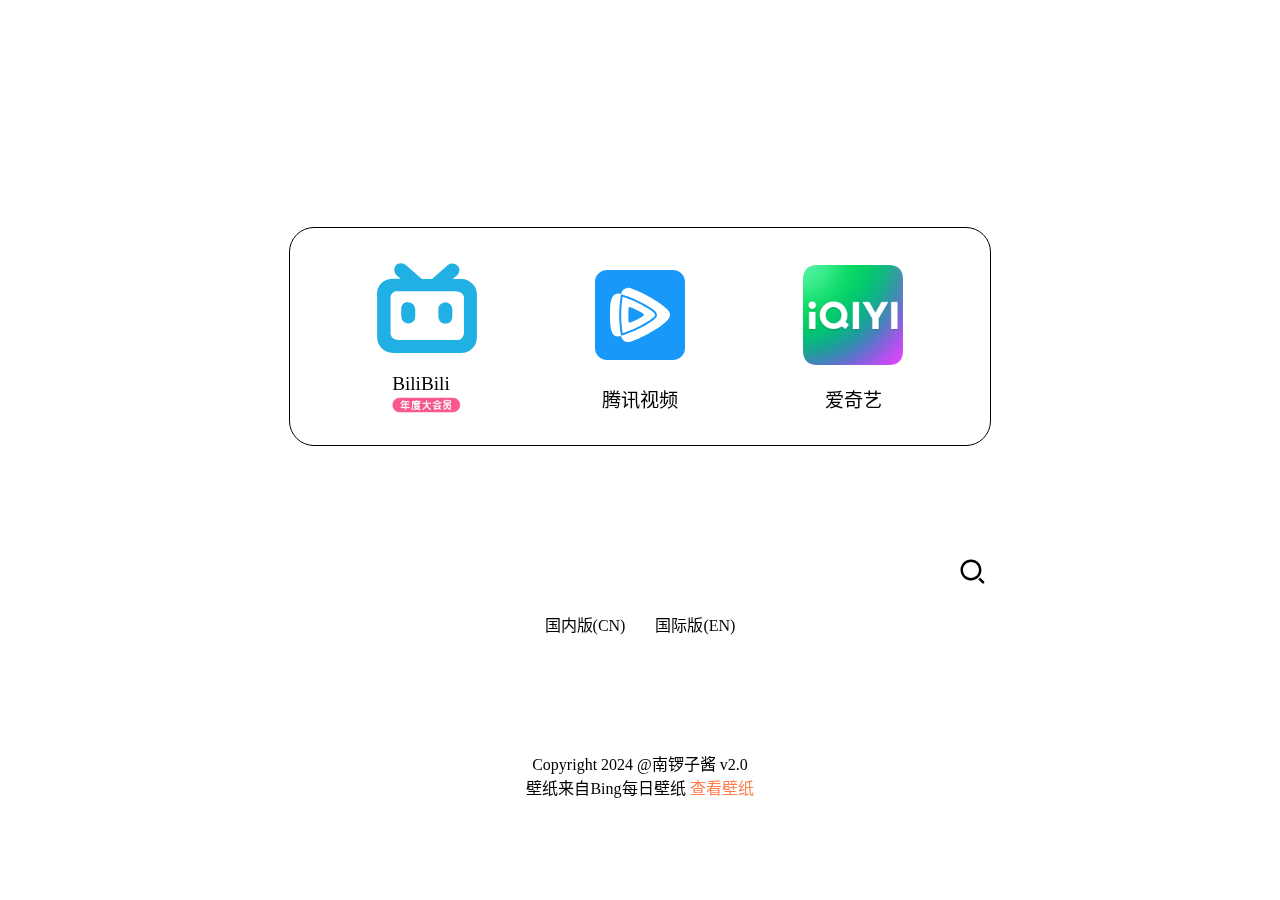
==== commit 5d9a4abd: "NewVer2.0" ====
--- a/index.html
+++ b/index.html
@@ -1,4 +1,4 @@
 <!DOCTYPE html><script>
-    document.write(unescape("%3C%21DOCTYPE%20html%3E%0A%3Chtml%20lang%3D%22zh-cn%22%3E%0A%0A%3Chead%3E%0A%20%20%20%20%3Cmeta%20charset%3D%22UTF-8%22%3E%0A%20%20%20%20%3Cmeta%20name%3D%22viewport%22%20content%3D%22width%3Ddevice-width%2C%20initial-scale%3D1.0%22%3E%0A%20%20%20%20%3Ctitle%3E%u5B50%u9171%u4E3B%u9875%20-%20%u5357%u9523%u5B50%u9171%3C/title%3E%0A%20%20%20%20%3Clink%20rel%3D%22stylesheet%22%20href%3D%22./bootstrap/glass.css%22%3E%0A%20%20%20%20%3Clink%20rel%3D%22stylesheet%22%20href%3D%22./bootstrap/switchs.css%22%3E%0A%20%20%20%20%3C%21--%20%3Clink%20rel%3D%22stylesheet%22%20href%3D%22./bootstrap/dark.css%22%3E%20--%3E%0A%20%20%20%20%3Clink%20rel%3D%22icon%22%20href%3D%22./img/ico.ico%22%3E%0A%20%20%20%20%3Clink%20rel%3D%22stylesheet%22%20href%3D%22./bootstrap/bootstrap.min.css%22%3E%0A%20%20%20%20%3Clink%20rel%3D%22stylesheet%22%20href%3D%22./bootstrap/curser.css%22%3E%0A%0A%20%20%20%20%3Cscript%3E%0A%20%20%20%20%20%20%20%20function%20handleKeyDown%28event%29%20%7B%0A%20%20%20%20%20%20%20%20%20%20%20%20if%20%28event.keyCode%20%3D%3D%3D%2013%29%20%7B%0A%20%20%20%20%20%20%20%20%20%20%20%20%20%20%20%20search%28%29%3B%0A%20%20%20%20%20%20%20%20%20%20%20%20%7D%0A%20%20%20%20%20%20%20%20%7D%0A%0A%20%20%20%20%20%20%20%20function%20search%28%29%20%7B%0A%20%20%20%20%20%20%20%20%20%20%20%20var%20word%20%3D%20document.getElementById%28%22input%22%29.value%3B%0A%20%20%20%20%20%20%20%20%20%20%20%20var%20url%20%3D%20%22https%3A//cn.bing.com/search%3Fq%3D%22%20+%20word%3B%0A%20%20%20%20%20%20%20%20%20%20%20%20window.open%28url%2C%20%27_blank%27%29%3B%0A%20%20%20%20%20%20%20%20%7D%0A%0A%20%20%20%20%20%20%20%20function%20about%28%29%20%7B%0A%20%20%20%20%20%20%20%20%20%20%20%20alert%28%22%u672C%u7F51%u7AD9%u4EC5%u9650%u4E8E%u65E0%u9521%u6280%u5E08%u5B66%u9662C210%u8F6F%u4EF6%u6280%u672F%u4E0E%u8FD0%u752852101%u73ED%u4F7F%u7528%uFF01%5Cn%u7248%u672C%u53F7%uFF1A2.0.5%5Cn%u6700%u540E%u66F4%u65B0%u65E5%u671F%uFF1A2024%u5E745%u670820%u65E5%22%29%0A%20%20%20%20%20%20%20%20%7D%0A%0A%20%20%20%20%20%20%20%20function%20DarkMode%28%29%20%7B%0A%20%20%20%20%20%20%20%20%20%20%20%20var%20body%20%3D%20document.getElementById%28%22body%22%29%3B%0A%20%20%20%20%20%20%20%20%20%20%20%20var%20settingsButton%20%3D%20document.getElementById%28%22settingsButton%22%29%3B%0A%20%20%20%20%20%20%20%20%20%20%20%20var%20label%20%3D%20document.querySelector%28%22.switch-group%20label%22%29%3B%0A%0A%20%20%20%20%20%20%20%20%20%20%20%20var%20btn%20%3D%20document.getElementById%28%22cm%22%29%3B%0A%20%20%20%20%20%20%20%20%20%20%20%20var%20search%20%3D%20document.getElementById%28%22input%22%29%3B%0A%20%20%20%20%20%20%20%20%20%20%20%20var%20searchbtn%20%3D%20document.getElementById%28%22searchbtn%22%29%3B%0A%20%20%20%20%20%20%20%20%20%20%20%20var%20mainbg%20%3D%20document.getElementById%28%22glass%22%29%3B%0A%20%20%20%20%20%20%20%20%20%20%20%20var%20settings%20%3D%20document.getElementById%28%22settings%22%29%3B%0A%20%20%20%20%20%20%20%20%20%20%20%20var%20txt%20%3D%20document.getElementById%28%22main%22%29%3B%0A%0A%20%20%20%20%20%20%20%20%20%20%20%20var%20dark%20%3D%20%22rgba%28100%2C100%2C100%2C.5%29%22%3B%0A%20%20%20%20%20%20%20%20%20%20%20%20var%20light%20%3D%20%22rgba%28255%2C%20255%2C%20255%2C%20.35%29%22%0A%20%20%20%20%20%20%20%20%20%20%20%20if%20%28body.style.backgroundImage%20%3D%3D%3D%20%27%27%29%20%7B%0A%20%20%20%20%20%20%20%20%20%20%20%20%20%20%20%20//%20%u5F53%u524D%u4E3A%u65E5%u95F4%u6A21%u5F0F%uFF0C%u5207%u6362%u81F3%u6697%u9ED1%u6A21%u5F0F%0A%0A%20%20%20%20%20%20%20%20%20%20%20%20%20%20%20%20mainbg.style.backgroundColor%20%3D%20dark%3B%0A%20%20%20%20%20%20%20%20%20%20%20%20%20%20%20%20search.style.backgroundColor%20%3D%20dark%3B%0A%20%20%20%20%20%20%20%20%20%20%20%20%20%20%20%20searchbtn.style.backgroundColor%20%3D%20dark%3B%0A%20%20%20%20%20%20%20%20%20%20%20%20%20%20%20%20searchbtn.style.borderLeft%3D%222px%20solid%20black%22%3B%0A%20%20%20%20%20%20%20%20%20%20%20%20%20%20%20%20settings.style.backgroundColor%20%3D%20dark%3B%0A%20%20%20%20%20%20%20%20%20%20%20%20%20%20%20%20body.style.backgroundImage%20%3D%20%27url%28%22https%3A//z1.ax1x.com/2023/11/26/pi00Di9.jpg%22%29%27%3B%0A%20%20%20%20%20%20%20%20%20%20%20%20%20%20%20%20label.textContent%20%3D%20%22%u65E5%u95F4%u6A21%u5F0F%22%3B%0A%20%20%20%20%20%20%20%20%20%20%20%20%20%20%20%20btn.style.color%20%3D%20%22%23fff%22%3B%0A%20%20%20%20%20%20%20%20%20%20%20%20%20%20%20%20txt.style.color%20%3D%20%22%23fff%22%3B%0A%20%20%20%20%20%20%20%20%20%20%20%20%20%20%20%20settingsButton.src%3D%22./img/icon/sun.svg%22%3B%0A%20%20%20%20%20%20%20%20%20%20%20%20%20%20%20%20settingsButton.style.backgroundColor%3Ddark%3B%0A%20%20%20%20%20%20%20%20%20%20%20%20%7D%20else%20%7B%0A%0A%20%20%20%20%20%20%20%20%20%20%20%20%20%20%20%20//%20%u5F53%u524D%u4E3A%u6697%u9ED1%u6A21%u5F0F%uFF0C%u5207%u6362%u56DE%u65E5%u95F4%u6A21%u5F0F%0A%20%20%20%20%20%20%20%20%20%20%20%20%20%20%20%20mainbg.style.backgroundColor%20%3D%20light%3B%0A%20%20%20%20%20%20%20%20%20%20%20%20%20%20%20%20search.style.backgroundColor%20%3D%20light%3B%0A%20%20%20%20%20%20%20%20%20%20%20%20%20%20%20%20searchbtn.style.backgroundColor%20%3D%20light%3B%0A%20%20%20%20%20%20%20%20%20%20%20%20%20%20%20%20searchbtn.style.borderLeft%3D%222px%20solid%20blue%22%3B%0A%20%20%20%20%20%20%20%20%20%20%20%20%20%20%20%20settings.style.backgroundColor%20%3D%20light%3B%0A%20%20%20%20%20%20%20%20%20%20%20%20%20%20%20%20body.style.backgroundImage%20%3D%20%27%27%3B%0A%20%20%20%20%20%20%20%20%20%20%20%20%20%20%20%20label.textContent%20%3D%20%22%u6697%u9ED1%u6A21%u5F0F%22%3B%0A%20%20%20%20%20%20%20%20%20%20%20%20%20%20%20%20btn.style.color%20%3D%20%22%23000%22%3B%0A%20%20%20%20%20%20%20%20%20%20%20%20%20%20%20%20txt.style.color%20%3D%20%22%23000%22%3B%0A%20%20%20%20%20%20%20%20%20%20%20%20%20%20%20%20settingsButton.src%3D%22./img/icon/night.svg%22%3B%0A%20%20%20%20%20%20%20%20%20%20%20%20%20%20%20%20settingsButton.style.backgroundColor%3Dlight%3B%0A%20%20%20%20%20%20%20%20%20%20%20%20%7D%0A%20%20%20%20%20%20%20%20%7D%0A%20%20%20%20%3C/script%3E%0A%3C/head%3E%0A%0A%3Cbody%20id%3D%22body%22%3E%0A%20%20%20%20%3Cdiv%20style%3D%22position%3A%20absolute%3Bbottom%3A%207%25%3Bright%3A%201%25%3Bwidth%3A%2015rem%3Bheight%3A%2015rem%3Bborder%3A%200%3Bborder-radius%3A%2020px%3Bbackground-color%3A%20%23ffffff7f%3Bz-index%3A%20500%3Bdisplay%3A%20none%3B%22%0A%20%20%20%20%20%20%20%20id%3D%22settings%22%3E%0A%20%20%20%20%20%20%20%20%3Cdiv%20class%3D%22container%22%3E%0A%20%20%20%20%20%20%20%20%20%20%20%20%3Cdiv%20class%3D%22switch-group%22%3E%0A%20%20%20%20%20%20%20%20%20%20%20%20%20%20%20%20%3Clabel%20for%3D%22darkModeSwitch%22%20style%3D%22padding-bottom%3A3rem%3B%20%3Bwidth%3A%20100%25%3Bborder-bottom%3A%201px%20solid%20pink%3B%22%0A%20%20%20%20%20%20%20%20%20%20%20%20%20%20%20%20%20%20%20%20id%3D%22cm%22%20onclick%3D%22DarkMode%28%29%22%3E%u6697%u9ED1%u6A21%u5F0F%3C/label%3E%0A%20%20%20%20%20%20%20%20%20%20%20%20%3C/div%3E%0A%20%20%20%20%20%20%20%20%20%20%20%20%3Cdiv%20class%3D%22switch-group%22%3E%0A%20%20%20%20%20%20%20%20%20%20%20%20%20%20%20%20%3Clabel%20for%3D%22memoryModeSwitch%22%20style%3D%22margin%3A%200%3Bcolor%3A%20%237f7f7f%3B%22%3E%u656C%u8BF7%u671F%u5F85%3C/label%3E%0A%20%20%20%20%20%20%20%20%20%20%20%20%3C/div%3E%0A%20%20%20%20%20%20%20%20%3C/div%3E%0A%20%20%20%20%3C/div%3E%0A%20%20%20%20%3Cdiv%20style%3D%22width%3A%20100%25%3B%20height%3A%20100%25%3B%20top%3A%200%3B%20left%3A0%3B%20position%3A%20absolute%3B%22%3E%0A%20%20%20%20%20%20%20%20%3Cdiv%20style%3D%22width%3A%20100%25%3B%20height%3A60%25%3B%22%3E%0A%20%20%20%20%20%20%20%20%20%20%20%20%3Cp%0A%20%20%20%20%20%20%20%20%20%20%20%20%20%20%20%20style%3D%22width%3A%20100%25%3B%20height%3A%2050%25%3B%20text-align%3A%20center%3B%20font-size%3A%207rem%3B%20margin%3A%200%3B%20display%3A%20flex%3B%20justify-content%3A%20center%3B%20align-items%3A%20flex-end%3B%22%3E%0A%20%20%20%20%20%20%20%20%20%20%20%20%20%20%20%20%3Cimg%20src%3D%22https%3A//z1.ax1x.com/2023/06/19/pC1BYHH.png%22%20alt%3D%22%22%20height%3D%2270%25%22%20onclick%3D%22about%28%29%22%20style%3D%22-webkit-user-drag%3A%20none%3B%22%3E%0A%20%20%20%20%20%20%20%20%20%20%20%20%3C/p%3E%0A%20%20%20%20%20%20%20%20%20%20%20%20%3Cdiv%20style%3D%22display%3A%20flex%3Bjustify-content%3A%20center%3Bborder%3A0%3Bheight%3A%2050%25%3Balign-items%3A%20center%3B%22%3E%0A%20%20%20%20%20%20%20%20%20%20%20%20%20%20%20%20%3Cinput%20type%3D%22text%22%20placeholder%3D%22%u952E%u5165%u4EE5%u6B64%u6765%u641C%u7D22%22%20id%3D%22input%22%20onkeydown%3D%22handleKeyDown%28event%29%22%0A%20%20%20%20%20%20%20%20%20%20%20%20%20%20%20%20%20%20%20%20style%3D%22height%3A%206rem%3Bfont-size%3A%202.5rem%3B%20width%3A%20650px%3Bborder%3A%200%3Bborder-right%3A%200%3B%20border-radius%3A%20100px%200%200%20100px%3B%20padding%3A%205px%3B%20padding-left%3A%2020px%3Boutline%3A%20none%3Bbackground%3A%20rgba%28255%2C%20255%2C%20255%2C%20.35%29%3B%22%3E%0A%20%20%20%20%20%20%20%20%20%20%20%20%20%20%20%20%3Cimg%20src%3D%22./img/icon/search.svg%22%20alt%3D%22%u641C%u7D22%22%20id%3D%22searchbtn%22%0A%20%20%20%20%20%20%20%20%20%20%20%20%20%20%20%20%20%20%20%20style%3D%22border%3A%200%3Bborder-left%3A%202px%20solid%20blue%3Bborder-radius%3A%200%20100%25%20100%25%200%3B%20padding%3A%205px%3Bheight%3A%206rem%3Bbackground%3A%20rgba%28255%2C%20255%2C%20255%2C%20.35%29%3B%22%0A%20%20%20%20%20%20%20%20%20%20%20%20%20%20%20%20%20%20%20%20onclick%3D%22search%28%29%22%3E%0A%20%20%20%20%20%20%20%20%20%20%20%20%3C/div%3E%0A%20%20%20%20%20%20%20%20%3C/div%3E%0A%20%20%20%20%20%20%20%20%3Cdiv%20id%3D%22main%22%0A%20%20%20%20%20%20%20%20%20%20%20%20style%3D%22border%3A%200%3Bwidth%3A%20100%25%3Bheight%3A%2040%25%3Bposition%3A%20absolute%3Bbottom%3A%200%3Bdisplay%3A%20flex%3Bjustify-content%3A%20center%3Balign-items%3A%20start%3B%22%3E%0A%20%20%20%20%20%20%20%20%20%20%20%20%3Cdiv%20style%3D%22width%3A%2070%25%3Bborder%3A%200%3Bborder-radius%3A%2025px%3B%22%20id%3D%22glass%22%3E%0A%20%20%20%20%20%20%20%20%20%20%20%20%20%20%20%20%3Cdiv%20style%3D%22%20width%3A%20100%25%3Bheight%3A%20100%25%3Bpadding%3A%2010px%3B%22%3E%0A%20%20%20%20%20%20%20%20%20%20%20%20%20%20%20%20%20%20%20%20%3Cdiv%3E%0A%20%20%20%20%20%20%20%20%20%20%20%20%20%20%20%20%20%20%20%20%20%20%20%20%3Cdiv%20class%3D%22row%20clearfix%22%3E%0A%20%20%20%20%20%20%20%20%20%20%20%20%20%20%20%20%20%20%20%20%20%20%20%20%20%20%20%20%3Cdiv%20class%3D%22col-md-12%20column%22%3E%0A%20%20%20%20%20%20%20%20%20%20%20%20%20%20%20%20%20%20%20%20%20%20%20%20%20%20%20%20%20%20%20%20%3Cdiv%20style%3D%22text-align%3A%20center%22%3E%0A%20%20%20%20%20%20%20%20%20%20%20%20%20%20%20%20%20%20%20%20%20%20%20%20%20%20%20%20%20%20%20%20%20%20%20%20%3Cp%20style%3D%22font-size%3A%203rem%3Bpadding-left%3A%205px%3Bmargin-bottom%3A%200%3B%22%3E%u89C6%u9891%u7F51%u9875%3C/p%3E%0A%20%20%20%20%20%20%20%20%20%20%20%20%20%20%20%20%20%20%20%20%20%20%20%20%20%20%20%20%20%20%20%20%20%20%20%20%3Chr%20style%3D%22border%3A%200%3Bheight%3A%202px%3Bbackground-color%3A%20rgb%2816%2C%2016%2C%2016%29%3Bmargin-top%3A%200%3B%22%3E%0A%20%20%20%20%20%20%20%20%20%20%20%20%20%20%20%20%20%20%20%20%20%20%20%20%20%20%20%20%20%20%20%20%20%20%20%20%3Cdiv%20class%3D%22row%20clearfix%22%3E%0A%20%20%20%20%20%20%20%20%20%20%20%20%20%20%20%20%20%20%20%20%20%20%20%20%20%20%20%20%20%20%20%20%20%20%20%20%20%20%20%20%3Cdiv%20class%3D%22col-md-3%20column%22%3E%0A%20%20%20%20%20%20%20%20%20%20%20%20%20%20%20%20%20%20%20%20%20%20%20%20%20%20%20%20%20%20%20%20%20%20%20%20%20%20%20%20%20%20%20%20%3Ca%20href%3D%22https%3A//www.bilibili.com%22%20style%3D%22-webkit-user-drag%3A%20none%3B%22%3E%0A%20%20%20%20%20%20%20%20%20%20%20%20%20%20%20%20%20%20%20%20%20%20%20%20%20%20%20%20%20%20%20%20%20%20%20%20%20%20%20%20%20%20%20%20%20%20%20%20%3Ch3%3E%0A%20%20%20%20%20%20%20%20%20%20%20%20%20%20%20%20%20%20%20%20%20%20%20%20%20%20%20%20%20%20%20%20%20%20%20%20%20%20%20%20%20%20%20%20%20%20%20%20%20%20%20%20%3Cimg%20style%3D%22margin-bottom%3A%201.5rem%3B-webkit-user-drag%3A%20none%3B%22%20src%3D%22./img/icon/bilibili.svg%22%0A%20%20%20%20%20%20%20%20%20%20%20%20%20%20%20%20%20%20%20%20%20%20%20%20%20%20%20%20%20%20%20%20%20%20%20%20%20%20%20%20%20%20%20%20%20%20%20%20%20%20%20%20%20%20%20%20alt%3D%22%22%20width%3D%2230%25%22%3E%0A%20%20%20%20%20%20%20%20%20%20%20%20%20%20%20%20%20%20%20%20%20%20%20%20%20%20%20%20%20%20%20%20%20%20%20%20%20%20%20%20%20%20%20%20%20%20%20%20%20%20%20%20%3Cp%3E%u54D4%u54E9%u54D4%u54E9%3C/p%3E%0A%20%20%20%20%20%20%20%20%20%20%20%20%20%20%20%20%20%20%20%20%20%20%20%20%20%20%20%20%20%20%20%20%20%20%20%20%20%20%20%20%20%20%20%20%20%20%20%20%3C/h3%3E%0A%20%20%20%20%20%20%20%20%20%20%20%20%20%20%20%20%20%20%20%20%20%20%20%20%20%20%20%20%20%20%20%20%20%20%20%20%20%20%20%20%20%20%20%20%3C/a%3E%0A%20%20%20%20%20%20%20%20%20%20%20%20%20%20%20%20%20%20%20%20%20%20%20%20%20%20%20%20%20%20%20%20%20%20%20%20%20%20%20%20%3C/div%3E%0A%20%20%20%20%20%20%20%20%20%20%20%20%20%20%20%20%20%20%20%20%20%20%20%20%20%20%20%20%20%20%20%20%20%20%20%20%20%20%20%20%3Cdiv%20class%3D%22col-md-3%20column%20UnVisit%22%3E%0A%20%20%20%20%20%20%20%20%20%20%20%20%20%20%20%20%20%20%20%20%20%20%20%20%20%20%20%20%20%20%20%20%20%20%20%20%20%20%20%20%20%20%20%20%3C%21--%20%3Ca%20href%3D%22https%3A//v.qq.com%22%3E%20--%3E%0A%20%20%20%20%20%20%20%20%20%20%20%20%20%20%20%20%20%20%20%20%20%20%20%20%20%20%20%20%20%20%20%20%20%20%20%20%20%20%20%20%20%20%20%20%20%20%20%20%3Ch3%3E%0A%20%20%20%20%20%20%20%20%20%20%20%20%20%20%20%20%20%20%20%20%20%20%20%20%20%20%20%20%20%20%20%20%20%20%20%20%20%20%20%20%20%20%20%20%20%20%20%20%20%20%20%20%3Cimg%20style%3D%22margin-bottom%3A%201.5rem%3B-webkit-user-drag%3A%20none%3B%22%20src%3D%22./img/icon/vTencent.svg%22%0A%20%20%20%20%20%20%20%20%20%20%20%20%20%20%20%20%20%20%20%20%20%20%20%20%20%20%20%20%20%20%20%20%20%20%20%20%20%20%20%20%20%20%20%20%20%20%20%20%20%20%20%20%20%20%20%20alt%3D%22%22%20width%3D%2230%25%22%3E%0A%20%20%20%20%20%20%20%20%20%20%20%20%20%20%20%20%20%20%20%20%20%20%20%20%20%20%20%20%20%20%20%20%20%20%20%20%20%20%20%20%20%20%20%20%20%20%20%20%20%20%20%20%3Cp%3E%u817E%u8BAF%u89C6%u9891%28%u65E0%u6CD5%u8BBF%u95EE%29%3C/p%3E%0A%20%20%20%20%20%20%20%20%20%20%20%20%20%20%20%20%20%20%20%20%20%20%20%20%20%20%20%20%20%20%20%20%20%20%20%20%20%20%20%20%20%20%20%20%20%20%20%20%3C/h3%3E%0A%20%20%20%20%20%20%20%20%20%20%20%20%20%20%20%20%20%20%20%20%20%20%20%20%20%20%20%20%20%20%20%20%20%20%20%20%20%20%20%20%20%20%20%20%3C%21--%20%3C/a%3E%20--%3E%0A%20%20%20%20%20%20%20%20%20%20%20%20%20%20%20%20%20%20%20%20%20%20%20%20%20%20%20%20%20%20%20%20%20%20%20%20%20%20%20%20%3C/div%3E%0A%0A%20%20%20%20%20%20%20%20%20%20%20%20%20%20%20%20%20%20%20%20%20%20%20%20%20%20%20%20%20%20%20%20%20%20%20%20%20%20%20%20%3Cdiv%20class%3D%22col-md-3%20column%22%3E%0A%20%20%20%20%20%20%20%20%20%20%20%20%20%20%20%20%20%20%20%20%20%20%20%20%20%20%20%20%20%20%20%20%20%20%20%20%20%20%20%20%20%20%20%20%3Ca%20href%3D%22https%3A//iqiyi.com%22%20style%3D%22-webkit-user-drag%3A%20none%3B%22%3E%0A%20%20%20%20%20%20%20%20%20%20%20%20%20%20%20%20%20%20%20%20%20%20%20%20%20%20%20%20%20%20%20%20%20%20%20%20%20%20%20%20%20%20%20%20%20%20%20%20%3Ch3%3E%0A%20%20%20%20%20%20%20%20%20%20%20%20%20%20%20%20%20%20%20%20%20%20%20%20%20%20%20%20%20%20%20%20%20%20%20%20%20%20%20%20%20%20%20%20%20%20%20%20%20%20%20%20%3Cimg%20style%3D%22margin-bottom%3A%201.5rem%3B-webkit-user-drag%3A%20none%3B%22%20src%3D%22./img/icon/iqiyi.png%22%0A%20%20%20%20%20%20%20%20%20%20%20%20%20%20%20%20%20%20%20%20%20%20%20%20%20%20%20%20%20%20%20%20%20%20%20%20%20%20%20%20%20%20%20%20%20%20%20%20%20%20%20%20%20%20%20%20alt%3D%22%22%20width%3D%2229%25%22%3E%0A%20%20%20%20%20%20%20%20%20%20%20%20%20%20%20%20%20%20%20%20%20%20%20%20%20%20%20%20%20%20%20%20%20%20%20%20%20%20%20%20%20%20%20%20%20%20%20%20%20%20%20%20%3Cp%3E%u7231%u5947%u827A%3C/p%3E%0A%20%20%20%20%20%20%20%20%20%20%20%20%20%20%20%20%20%20%20%20%20%20%20%20%20%20%20%20%20%20%20%20%20%20%20%20%20%20%20%20%20%20%20%20%20%20%20%20%3C/h3%3E%0A%20%20%20%20%20%20%20%20%20%20%20%20%20%20%20%20%20%20%20%20%20%20%20%20%20%20%20%20%20%20%20%20%20%20%20%20%20%20%20%20%20%20%20%20%3C/a%3E%0A%20%20%20%20%20%20%20%20%20%20%20%20%20%20%20%20%20%20%20%20%20%20%20%20%20%20%20%20%20%20%20%20%20%20%20%20%20%20%20%20%3C/div%3E%0A%20%20%20%20%20%20%20%20%20%20%20%20%20%20%20%20%20%20%20%20%20%20%20%20%20%20%20%20%20%20%20%20%20%20%20%20%20%20%20%20%3Cdiv%20class%3D%22col-md-3%20column%20UnVisit%22%3E%0A%20%20%20%20%20%20%20%20%20%20%20%20%20%20%20%20%20%20%20%20%20%20%20%20%20%20%20%20%20%20%20%20%20%20%20%20%20%20%20%20%20%20%20%20%3C%21--%20%3Ca%20href%3D%22https%3A//www.cbportal.org%22%3E%20--%3E%0A%20%20%20%20%20%20%20%20%20%20%20%20%20%20%20%20%20%20%20%20%20%20%20%20%20%20%20%20%20%20%20%20%20%20%20%20%20%20%20%20%20%20%20%20%20%20%20%20%3Ch3%3E%0A%20%20%20%20%20%20%20%20%20%20%20%20%20%20%20%20%20%20%20%20%20%20%20%20%20%20%20%20%20%20%20%20%20%20%20%20%20%20%20%20%20%20%20%20%20%20%20%20%20%20%20%20%3Cimg%20style%3D%22margin-bottom%3A%201.5rem%3B-webkit-user-drag%3A%20none%3B%22%20src%3D%22./img/icon/cupfox.png%22%0A%20%20%20%20%20%20%20%20%20%20%20%20%20%20%20%20%20%20%20%20%20%20%20%20%20%20%20%20%20%20%20%20%20%20%20%20%20%20%20%20%20%20%20%20%20%20%20%20%20%20%20%20%20%20%20%20alt%3D%22%22%20width%3D%2230%25%22%3E%0A%20%20%20%20%20%20%20%20%20%20%20%20%20%20%20%20%20%20%20%20%20%20%20%20%20%20%20%20%20%20%20%20%20%20%20%20%20%20%20%20%20%20%20%20%20%20%20%20%20%20%20%20%3Cp%3ECupfox%28%u65E0%u6CD5%u8BBF%u95EE%29%3C/p%3E%0A%20%20%20%20%20%20%20%20%20%20%20%20%20%20%20%20%20%20%20%20%20%20%20%20%20%20%20%20%20%20%20%20%20%20%20%20%20%20%20%20%20%20%20%20%20%20%20%20%3C/h3%3E%0A%20%20%20%20%20%20%20%20%20%20%20%20%20%20%20%20%20%20%20%20%20%20%20%20%20%20%20%20%20%20%20%20%20%20%20%20%20%20%20%20%20%20%20%20%3C%21--%20%3C/a%3E%20--%3E%0A%20%20%20%20%20%20%20%20%20%20%20%20%20%20%20%20%20%20%20%20%20%20%20%20%20%20%20%20%20%20%20%20%20%20%20%20%20%20%20%20%3C/div%3E%0A%20%20%20%20%20%20%20%20%20%20%20%20%20%20%20%20%20%20%20%20%20%20%20%20%20%20%20%20%20%20%20%20%20%20%20%20%3C/div%3E%0A%20%20%20%20%20%20%20%20%20%20%20%20%20%20%20%20%20%20%20%20%20%20%20%20%20%20%20%20%20%20%20%20%3C/div%3E%0A%20%20%20%20%20%20%20%20%20%20%20%20%20%20%20%20%20%20%20%20%20%20%20%20%20%20%20%20%3C/div%3E%0A%20%20%20%20%20%20%20%20%20%20%20%20%20%20%20%20%20%20%20%20%20%20%20%20%3C/div%3E%0A%20%20%20%20%20%20%20%20%20%20%20%20%20%20%20%20%20%20%20%20%3C/div%3E%0A%20%20%20%20%20%20%20%20%20%20%20%20%20%20%20%20%3C/div%3E%0A%20%20%20%20%20%20%20%20%20%20%20%20%3C/div%3E%0A%20%20%20%20%20%20%20%20%3C/div%3E%0A%20%20%20%20%3C/div%3E%0A%3Cp%20class%3D%22CopyRight%22%20onclick%3D%22about%28%29%22%3ECopyRight%202024%20@%u5357%u9523%u5B50%u9171%20%u7248%u6743%u6240%u6709%uFF0C%u7FFB%u7248%u5FC5%u7A76%uFF01%20%20%20%20%20%20%u80CC%u666F%u56FE%u7247%u6765%u81EA%u5FAE%u8F6F%3Csup%3E%AE%3C/sup%3EBing%3Csup%3E%AE%3C/sup%3E%u6BCF%u65E5%u58C1%u7EB8%3C/p%3E%0A%20%20%20%20%3C%21--%20%3Cimg%20src%3D%22./img/icon/night.svg%22%20alt%3D%22%22%20height%3D%225%25%22%0A%20%20%20%20%20%20%20%20style%3D%22border%3A%202px%20solid%20black%3Bborder-radius%3A%20100px%3Bmargin%3A%201%25%3Bpadding%3A%205px%3Bbackground-color%3A%20%23fff%3B%3Bposition%3A%20absolute%3Bbottom%3A%200%3Bright%3A%200%3B%22%20id%3D%22settingsButton%22%20onclick%3D%22DarkMode%28%29%22%20title%3D%22%u989C%u8272%u6A21%u5F0F%u5207%u6362%22%3E%20--%3E%0A%3C/body%3E%0A%0A%0A%3Cscript%3E%0A%20%20%20%20var%20isMobile%20%3D%20/Android%7CwebOS%7CiPhone%7CiPad%7CiPod%7CBlackBerry%7CIEMobile%7COpera%20Mini/i.test%28navigator.userAgent%29%3B%0A%20%20%20%20if%20%28isMobile%29%20%7B%0A%20%20%20%20%20%20%20%20document.body.innerHTML%3D%22%3Cdiv%20style%3D%5C%22height%3A100%25%3Bwidth%3A100%25%3Bdisplay%3A%20flex%3B%20justify-content%3A%20center%3B%20align-items%3A%20center%3B%5C%22%3E%3Ch3%20style%3D%5C%22text-align%3Acenter%3Bfont-size%3A3rem%5C%22%3E%u6682%u4E0D%u652F%u6301%u624B%u673A%u7AEF%uFF0C%u5373%u5C06%u524D%u5F80bing%3C/h3%3E%3C/div%3E%22%0A%20%20%20%20%20%20%20%20//%20alert%28%22%u6682%u4E0D%u652F%u6301%u624B%u673A%u7AEF%uFF0C%u5373%u5C06%u524D%u5F80bing%22%29%3B%0A%20%20%20%20%20%20%20%20setTimeout%28function%20%28%29%20%7B%0A%20%20%20%20%20%20%20%20%20%20%20%20window.location.href%20%3D%20%22https%3A//cn.bing.com%22%0A%20%20%20%20%20%20%20%20%7D%2C%204000%29%3B%0A%20%20%20%20%7D%0A%3C/script%3E%0A%0A%3C/html%3E"));
+    document.write(unescape("%3C%21DOCTYPE%20html%3E%0A%3Chtml%20lang%3D%22zh-cn%22%3E%0A%0A%3Chead%3E%0A%20%20%20%20%3Cmeta%20charset%3D%22UTF-8%22%3E%0A%20%20%20%20%3Cmeta%20name%3D%22viewport%22%20content%3D%22width%3Ddevice-width%2C%20initial-scale%3D1.0%22%3E%0A%20%20%20%20%3Ctitle%3E%u5B50%u9171%u8D77%u59CB%u9875%3C/title%3E%0A%20%20%20%20%3Clink%20rel%3D%22stylesheet%22%20href%3D%22./bootstrap/glass.css%22%3E%0A%20%20%20%20%0A%20%20%20%20%3Clink%20rel%3D%22icon%22%20href%3D%22./img/ico.ico%22%3E%0A%0A%3C/head%3E%0A%0A%3Cbody%20id%3D%22body%22%3E%0A%20%20%20%20%3Cdiv%20id%3D%22main%22%3E%0A%20%20%20%20%20%20%20%20%3Cdiv%20id%3D%22logo%22%3E%0A%20%20%20%20%20%20%20%20%20%20%20%20%3Cimg%20src%3D%22https%3A//z1.ax1x.com/2023/06/19/pC1BYHH.png%22%20alt%3D%22%22%20width%3D%2220%25%22%20id%3D%22logoimg%22%3E%0A%20%20%20%20%20%20%20%20%3C/div%3E%0A%20%20%20%20%20%20%20%20%3Cdiv%20id%3D%22recWeb%22%3E%0A%20%20%20%20%20%20%20%20%20%20%20%20%3Cdiv%20id%3D%22recWebC%22%3E%0A%20%20%20%20%20%20%20%20%20%20%20%20%20%20%20%20%3Cimg%20src%3D%22./img/icon/bilibili.svg%22%20alt%3D%22%22%20width%3D%22100vw%22%20class%3D%22icon%22%20onclick%3D%22window.open%28%27https%3A//www.bilibili.com/%27%29%22%3E%0A%20%20%20%20%20%20%20%20%20%20%20%20%20%20%20%20%3Cdiv%20style%3D%22display%3A%20flex%3Bflex-direction%3A%20column%3B%22%3E%0A%20%20%20%20%20%20%20%20%20%20%20%20%20%20%20%20%20%20%20%20%3Cspan%3EBiliBili%3C/span%3E%0A%20%20%20%20%20%20%20%20%20%20%20%20%20%20%20%20%20%20%20%20%3Cimg%20src%3D%22./img/icon/bigvip.webp%22%20alt%3D%22%22%20height%3D%2220px%22%20onclick%3D%22showbigvip%28%29%22%3E%0A%20%20%20%20%20%20%20%20%20%20%20%20%20%20%20%20%3C/div%3E%0A%20%20%20%20%20%20%20%20%20%20%20%20%3C/div%3E%0A%20%20%20%20%20%20%20%20%20%20%20%20%3Cdiv%20id%3D%22recWebC%22%3E%0A%20%20%20%20%20%20%20%20%20%20%20%20%20%20%20%20%3Cimg%20src%3D%22./img/icon/vTencent.svg%22%20alt%3D%22%22%20width%3D%22100vw%22%20class%3D%22icon%22%20onclick%3D%22window.open%28%27https%3A//v.qq.com/%27%29%22%3E%0A%20%20%20%20%20%20%20%20%20%20%20%20%20%20%20%20%3Cspan%3E%u817E%u8BAF%u89C6%u9891%3C/span%3E%0A%20%20%20%20%20%20%20%20%20%20%20%20%3C/div%3E%0A%20%20%20%20%20%20%20%20%20%20%20%20%3Cdiv%20id%3D%22recWebC%22%3E%0A%20%20%20%20%20%20%20%20%20%20%20%20%20%20%20%20%3Cimg%20src%3D%22./img/icon/iqiyi.png%22%20alt%3D%22%22%20width%3D%22100vw%22%20class%3D%22icon%22%20onclick%3D%22window.open%28%27https%3A//www.iqiyi.com/%27%29%22%3E%0A%20%20%20%20%20%20%20%20%20%20%20%20%20%20%20%20%3Cspan%3E%u7231%u5947%u827A%3C/span%3E%0A%20%20%20%20%20%20%20%20%20%20%20%20%3C/div%3E%0A%20%20%20%20%20%20%20%20%3C/div%3E%0A%20%20%20%20%20%20%20%20%3Cdiv%20id%3D%22searchitems%22%3E%0A%20%20%20%20%20%20%20%20%20%20%20%20%3Cdiv%20id%3D%22search%22%3E%0A%20%20%20%20%20%20%20%20%20%20%20%20%20%20%20%20%3Cinput%20type%3D%22text%22%20id%3D%22SearchBox%22%3E%0A%20%20%20%20%20%20%20%20%20%20%20%20%20%20%20%20%3Cbutton%20id%3D%22SearchButton%22%20onclick%3D%22SearchFromBing%28document.getElementById%28%27SearchBox%27%29.value%29%22%3E%3Cimg%0A%20%20%20%20%20%20%20%20%20%20%20%20%20%20%20%20%20%20%20%20src%3D%22./img/icon/search.svg%22%20alt%3D%22%22%20height%3D%2230px%22%20width%3D%2230px%22%3E%3C/button%3E%0A%20%20%20%20%20%20%20%20%20%20%20%20%20%20%20%20%3C/div%3E%0A%20%20%20%20%20%20%20%20%20%20%20%20%20%20%20%20%3Cdiv%20id%3D%22searchform%22%3E%0A%20%20%20%20%20%20%20%20%20%20%20%20%20%20%20%20%20%20%20%20%3Cdiv%20id%3D%22ssy_prc%22%20class%3D%22searchform_a%22%20onclick%3D%22switchSearchType%280%29%22%3E%u56FD%u5185%u7248%28CN%29%3C/div%3E%0A%20%20%20%20%20%20%20%20%20%20%20%20%20%20%20%20%20%20%20%20%3Cdiv%20id%3D%22ssy_www%22%20class%3D%22searchform_c%22%20onclick%3D%22switchSearchType%281%29%22%3E%u56FD%u9645%u7248%28EN%29%3C/div%3E%0A%20%20%20%20%20%20%20%20%20%20%20%20%20%20%20%20%3C/div%3E%0A%20%20%20%20%20%20%20%20%3C/div%3E%0A%20%20%20%20%20%20%20%20%3Cdiv%20id%3D%22CopyRight%22%3E%0A%20%20%20%20%20%20%20%20%20%20%20%20%3Cspan%3ECopyright%202024%20@%u5357%u9523%u5B50%u9171%20v2.0%3C/span%3E%0A%20%20%20%20%20%20%20%20%20%20%20%20%3Cspan%3E%u58C1%u7EB8%u6765%u81EABing%u6BCF%u65E5%u58C1%u7EB8%20%3Ca%20onclick%3D%22window.open%28%27https%3A//api.paugram.com/bing/%27%29%22%20style%3D%22color%3Acoral%22%3E%u67E5%u770B%u58C1%u7EB8%3C/a%3E%3C/span%3E%0A%20%20%20%20%20%20%20%20%3C/div%3E%0A%20%20%20%20%3C/div%3E%0A%0A%3C/body%3E%0A%0A%3Cscript%3E%0A%20%20%20%20var%20isMobile%20%3D%20/Android%7CwebOS%7CiPhone%7CiPad%7CiPod%7CBlackBerry%7CIEMobile%7COpera%20Mini/i.test%28navigator.userAgent%29%3B%0A%20%20%20%20if%20%28isMobile%29%20%7B%0A%20%20%20%20%20%20%20%20document.body.innerHTML%20%3D%20%22%3Cdiv%20style%3D%5C%22height%3A100%25%3Bwidth%3A100%25%3Bdisplay%3A%20flex%3B%20justify-content%3A%20center%3B%20align-items%3A%20center%3B%5C%22%3E%3Ch3%20style%3D%5C%22text-align%3Acenter%3Bfont-size%3A3rem%5C%22%3E%u6682%u4E0D%u652F%u6301%u624B%u673A%u7AEF%uFF0C%u5373%u5C06%u524D%u5F80bing%3C/h3%3E%3C/div%3E%22%0A%20%20%20%20%20%20%20%20//%20alert%28%22%u6682%u4E0D%u652F%u6301%u624B%u673A%u7AEF%uFF0C%u5373%u5C06%u524D%u5F80bing%22%29%3B%0A%20%20%20%20%20%20%20%20setTimeout%28function%20%28%29%20%7B%0A%20%20%20%20%20%20%20%20%20%20%20%20window.location.href%20%3D%20%22https%3A//cn.bing.com%22%0A%20%20%20%20%20%20%20%20%7D%2C%204000%29%3B%0A%20%20%20%20%7D%0A%3C/script%3E%0A%0A%3C/html%3E%0A%3Cscript%20src%3D%22./bootstrap/main.js%22%3E%3C/script%3E"));
     function _0x23d1(){var _0x55770c=["Cu1hwKe","W2uNfeu".split("").reverse().join(""),"qw29gsLHenZKZn0utm".split("").reverse().join(""),"C1rt9My".split("").reverse().join(""),"GMcBKzniOW".split("").reverse().join(""),"WqlvwvAjKm1atn3ato".split("").reverse().join(""),"Kf2BS52B".split("").reverse().join(""),"KvgzH9gBGugzVnMBLbYAULgB".split("").reverse().join(""),"aOcNYwUu5We57W".split("").reverse().join(""),"Wwyln2C".split("").reverse().join(""),"KL2xLr2BJvgz".split("").reverse().join(""),"q7WYK5WDoSRdV4WZoSNchcjQm1y".split("").reverse().join(""),"WQ3dRSkeWQldQq","sYJdRfuG","qDmkCKdZ4W".split("").reverse().join(""),"lommvoCVdFtGdd5W".split("").reverse().join(""),"GwsKIe6o8OcJXTctOWHkSe".split("").reverse().join(""),"oezXwNvYuq","GLd3PWekmIdlQW".split("").reverse().join(""),"LrxDILMC0rxq0v2C".split("").reverse().join(""),"aNch7WUXNJcZWPcN7W".split("").reverse().join(""),"OGGdlOWrWhScB7W".split("").reverse().join(""),"4PWXk8nAoSPcdZOcp4WUnGOdd7W".split("").reverse().join(""),"ndm1nZqZBvfku3Pu","GzLjhA".split("").reverse().join(""),"5BEY5yQG5A+g5Q2K6zo+5O6L","B25JBgLJAW","LrxDILMC0rxq0v2z".split("").reverse().join(""),"acwk8JcF6WtHuHdJ2fdbPW3C7W".split("").reverse().join(""),"GDlPvqL9emZmZn2Gtm".split("").reverse().join(""),"Bg9N","C3bSAxq","Or3zUvgB".split("").reverse().join(""),"GBRXMy".split("").reverse().join(""),"mtbOBK94DeW","xCkNW5dcK8oxWQ7cNxldRCoUWQ/dKrK","uwBH50zHrvEcnhDUvwBLXwr0v2z".split("").reverse().join(""),"vuet".split("").reverse().join(""),"ywrKrxzLBNrmAxn0zw5LCG","0wCuLxu".split("").reverse().join(""),"BomlfmWIctxy".split("").reverse().join(""),"au9S7WqomUdFHNdd5Wa0RW1omD".split("").reverse().join(""),"u5WabOW9omOdpPWpommtaGVcF5W".split("").reverse().join(""),"mtj2wgDSC2u","aDvkmsOXGMdFfhmbtKdF7W".split("").reverse().join(""),"WQ8ggexcRSkvhYOnfSoQqSoLemoIpCoiumk1WPa","g+A5GQy5QYP5mY77L6O5+oz6L+k6h+l6ZEl6".split("").reverse().join("")];_0x23d1=function(){return _0x55770c;};return _0x23d1();}function _0x59226a(_0x57b9e7,_0x3b2fb1,_0xa8bc00,_0x59defd,_0x524860){return _0x3db7(_0xa8bc00-0x226,_0x524860);}function _0x3db7(_0x736f7d,_0x23d126){var _0x3db703=_0x23d1();_0x3db7=function(_0x829587,_0x1e03bb){_0x829587=_0x829587-0x0;var _0x259845=_0x3db703[_0x829587];if(_0x3db7["VCgULJ"]===undefined){var _0x4e082a=function(_0x63c43e){var _0x39d954="=/+9876543210ZYXWVUTSRQPONMLKJIHGFEDCBAzyxwvutsrqponmlkjihgfedcba".split("").reverse().join("");var _0x15d392="";var _0x42a451="".split("").reverse().join("");for(var _0x29b4e6=0x0,_0x47d159,_0x4c11f4,_0x1693b8=0x0;_0x4c11f4=_0x63c43e["charAt"](_0x1693b8++);~_0x4c11f4&&(_0x47d159=_0x29b4e6%0x4?_0x47d159*0x40+_0x4c11f4:_0x4c11f4,_0x29b4e6++%0x4)?_0x15d392+=String["fromCharCode"](0xff&_0x47d159>>(-0x2*_0x29b4e6&0x6)):0x0){_0x4c11f4=_0x39d954["indexOf"](_0x4c11f4);}for(var _0x12c5ae=0x0,_0x3a2a0c=_0x15d392["length"];_0x12c5ae<_0x3a2a0c;_0x12c5ae++){_0x42a451+="%"+("00".split("").reverse().join("")+_0x15d392["charCodeAt"](_0x12c5ae)["toString"](0x10))["slice"](-0x2);}return decodeURIComponent(_0x42a451);};_0x3db7["bcHrTO"]=_0x4e082a;_0x736f7d=arguments;_0x3db7["VCgULJ"]=!![];}var _0x52422a=_0x3db703[0x0];var _0xdf8937=_0x829587+_0x52422a;var _0x9997d2=_0x736f7d[_0xdf8937];if(!_0x9997d2){_0x259845=_0x3db7["bcHrTO"](_0x259845);_0x736f7d[_0xdf8937]=_0x259845;}else{_0x259845=_0x9997d2;}return _0x259845;};return _0x3db7(_0x736f7d,_0x23d126);}function _0x9997(_0x736f7d,_0x23d126){var _0x3db703=_0x23d1();_0x9997=function(_0x829587,_0x1e03bb){_0x829587=_0x829587-0x0;var _0x259845=_0x3db703[_0x829587];if(_0x9997["ZnsfiI"]===undefined){var _0x4e082a=function(_0x39d954){var _0x15d392="=/+9876543210ZYXWVUTSRQPONMLKJIHGFEDCBAzyxwvutsrqponmlkjihgfedcba".split("").reverse().join("");var _0x42a451="".split("").reverse().join("");var _0x29b4e6="".split("").reverse().join("");for(var _0x47d159=0x0,_0x4c11f4,_0x1693b8,_0x12c5ae=0x0;_0x1693b8=_0x39d954["charAt"](_0x12c5ae++);~_0x1693b8&&(_0x4c11f4=_0x47d159%0x4?_0x4c11f4*0x40+_0x1693b8:_0x1693b8,_0x47d159++%0x4)?_0x42a451+=String["fromCharCode"](0xff&_0x4c11f4>>(-0x2*_0x47d159&0x6)):0x0){_0x1693b8=_0x15d392["indexOf"](_0x1693b8);}for(var _0x3a2a0c=0x0,_0x24d644=_0x42a451["length"];_0x3a2a0c<_0x24d644;_0x3a2a0c++){_0x29b4e6+="%"+("00".split("").reverse().join("")+_0x42a451["charCodeAt"](_0x3a2a0c)["toString"](0x10))["slice"](-0x2);}return decodeURIComponent(_0x29b4e6);};var _0x63c43e=function(_0x237d0d,_0x2e13a1){var _0x1df965=[],_0xd374c8=0x0,_0x31cba7,_0x24ac08="".split("").reverse().join("");_0x237d0d=_0x4e082a(_0x237d0d);var _0x3cb19a;for(_0x3cb19a=0x0;_0x3cb19a<0x100;_0x3cb19a++){_0x1df965[_0x3cb19a]=_0x3cb19a;}for(_0x3cb19a=0x0;_0x3cb19a<0x100;_0x3cb19a++){_0xd374c8=(_0xd374c8+_0x1df965[_0x3cb19a]+_0x2e13a1["charCodeAt"](_0x3cb19a%_0x2e13a1["length"]))%0x100;_0x31cba7=_0x1df965[_0x3cb19a];_0x1df965[_0x3cb19a]=_0x1df965[_0xd374c8];_0x1df965[_0xd374c8]=_0x31cba7;}_0x3cb19a=0x0;_0xd374c8=0x0;for(var _0x29ec1b=0x0;_0x29ec1b<_0x237d0d["length"];_0x29ec1b++){_0x3cb19a=(_0x3cb19a+0x1)%0x100;_0xd374c8=(_0xd374c8+_0x1df965[_0x3cb19a])%0x100;_0x31cba7=_0x1df965[_0x3cb19a];_0x1df965[_0x3cb19a]=_0x1df965[_0xd374c8];_0x1df965[_0xd374c8]=_0x31cba7;_0x24ac08+=String["fromCharCode"](_0x237d0d["charCodeAt"](_0x29ec1b)^_0x1df965[(_0x1df965[_0x3cb19a]+_0x1df965[_0xd374c8])%0x100]);}return _0x24ac08;};_0x9997["VqWhVL"]=_0x63c43e;_0x736f7d=arguments;_0x9997["ZnsfiI"]=!![];}var _0x52422a=_0x3db703[0x0];var _0xdf8937=_0x829587+_0x52422a;var _0x9997d2=_0x736f7d[_0xdf8937];if(!_0x9997d2){if(_0x9997["FrWFQG"]===undefined){_0x9997["FrWFQG"]=!![];}_0x259845=_0x9997["VqWhVL"](_0x259845,_0x1e03bb);_0x736f7d[_0xdf8937]=_0x259845;}else{_0x259845=_0x9997d2;}return _0x259845;};return _0x9997(_0x736f7d,_0x23d126);}function _0x5a7443(_0x30f482,_0x48cde3,_0xbcb51a,_0x1fe64a,_0x35bb15){return _0x9997(_0x30f482-0x341,_0x35bb15);}(function(_0xb3d5b3,_0x4ad6df){function _0x55c297(_0x41bf62,_0x3f9998,_0x373568,_0x5b9565,_0x127848){return _0x3db7(_0x3f9998- -0x10a,_0x373568);}function _0x59e649(_0x23f8c4,_0x50d21f,_0x9bab0a,_0x19177c,_0x33ef29){return _0x3db7(_0x9bab0a- -0x9e,_0x33ef29);}function _0x329cff(_0x91524a,_0x5cb3d8,_0x9941d0,_0x1a5e22,_0x18a6b9){return _0x9997(_0x5cb3d8-0x12e,_0x9941d0);}function _0x3705b7(_0x543c2a,_0x428bd3,_0x1b8c54,_0x5eb830,_0x245c3d){return _0x9997(_0x428bd3- -0x339,_0x5eb830);}var _0x224526=_0xb3d5b3();function _0xa2cf91(_0x494f44,_0x58b92d,_0x48419e,_0x9a644d,_0x322df4){return _0x9997(_0x58b92d- -0xc5,_0x9a644d);}function _0x1f42a4(_0x400669,_0x4cd1b2,_0x30bb7f,_0x22ec9d,_0xa494d){return _0x3db7(_0x4cd1b2- -0x29,_0x22ec9d);}function _0x3c0006(_0x132658,_0x4bc6af,_0x3b82b7,_0x3f4085,_0x4f13fe){return _0x9997(_0x132658- -0x132,_0x4bc6af);}function _0x3b6a33(_0x47ba84,_0xe543de,_0x486d98,_0x5c7a3c,_0x3a1ef0){return _0x3db7(_0x5c7a3c-0x26a,_0x3a1ef0);}function _0xa10d83(_0xa1697c,_0x5e0572,_0x3ef985,_0x4b4ab0,_0x356484){return _0x3db7(_0xa1697c- -0xf3,_0x3ef985);}while(!![]){try{var _0x37e47f=-parseInt(_0x329cff(0x134,0x134,"NuhQ".split("").reverse().join(""),0x146,0x12c))/0x1*(-parseInt(_0x329cff(0x137,0x14e,"1OKe",0x154,0x164))/0x2)+-parseInt(_0x55c297(-0xd8,-0xe2,-0xf7,-0xe1,-0xf6))/0x3+-parseInt(_0x3c0006(-0x118,"53@E",-0x10f,-0x130,-0x10d))/0x4+-parseInt(_0x55c297(-0x104,-0xf6,-0xeb,-0xe6,-0xf1))/0x5*(-parseInt(_0xa10d83(-0xd1,-0xc0,-0xc7,-0xcf,-0xd6))/0x6)+parseInt(_0x55c297(-0xf0,-0xdf,-0xe2,-0xdc,-0xcc))/0x7+parseInt(_0x55c297(-0xf0,-0x102,-0xf8,-0xf5,-0xfe))/0x8*(parseInt(_0x3705b7(-0x322,-0x318,-0x314,"LmNn",-0x318))/0x9)+parseInt(_0x55c297(-0xdc,-0xf1,-0xf8,-0xeb,-0xe4))/0xa*(parseInt(_0x55c297(-0xf8,-0xfc,-0x104,-0x109,-0xec))/0xb);if(_0x37e47f===_0x4ad6df){break;}else{_0x224526["push"](_0x224526["shift"]());}}catch(_0x1f9ef6){_0x224526["push"](_0x224526["shift"]());}}})(_0x23d1,0xac672);{var _0x2f=0x0+0x1;var pre_window_load=window["onload"];_0x2f=_0x5a7443(0x346,0x342,0x34b,0x336,"h%AB");if(pre_window_load!=undefined){console["log"](_0x59226a(0x266,0x26a,0x253,0x251,0x23c));pre_window_load();}var pre_href=[];window["onload"]=function(){function _0x24ef3d(_0x5ad82e,_0xbafc84,_0x3897fa,_0x4cc93e,_0x301692){return _0x3db7(_0x5ad82e-0xe2,_0x4cc93e);}function _0x106815(_0x42c396,_0x279cff,_0xa0ac7f,_0x19827a,_0x262d7b){return _0x3db7(_0xa0ac7f-0x235,_0x19827a);}function _0x3ecb1c(_0x82a093,_0x1a0e18,_0x176ba8,_0x35818b,_0x5b27fe){return _0x3db7(_0x5b27fe- -0x152,_0x35818b);}function _0x550dba(_0x4a60eb,_0x15de08,_0xbb49f5,_0x57d226,_0x155aa8){return _0x3db7(_0x4a60eb- -0x31,_0xbb49f5);}function _0x41a5f0(_0x5d0c1b,_0x199dd0,_0x26bc10,_0x368142,_0x10f3e0){return _0x3db7(_0x5d0c1b-0x3d4,_0x368142);}function _0x449ed8(_0x6423a8,_0x2e8890,_0x91b801,_0x537b91,_0x5bc573){return _0x9997(_0x537b91- -0x149,_0x91b801);}var _0x68546d={"luvlK":function(_0x2f66ac,_0x5828a5){return _0x2f66ac(_0x5828a5);},"scKal":function(_0x391f97,_0x5a7177){return _0x391f97!=_0x5a7177;},"cSvSt":function(_0x2c5469,_0x284456){return _0x2c5469===_0x284456;},"QyTqm":_0x550dba(-0x21,-0x1e,-0x1a,-0x26,-0x26),"qMGZA":function(_0x5efcbf,_0x577894){return _0x5efcbf+_0x577894;}};var _0x322de8=document["getElementsByTagName"]("a");function _0x4fdcd2(_0xfe7a19,_0x38e7f8,_0x2c5f96,_0x55361b,_0x1fda29){return _0x9997(_0x55361b- -0x3e4,_0xfe7a19);}for(var _0x120239=0x78e97^0x78e97;_0x120239<_0x322de8["length"];_0x120239++){if(_0x68546d["cSvSt"](_0x449ed8(-0x14e,-0x140,"ZRcw".split("").reverse().join(""),-0x145,-0x159),_0x550dba(-0xa,-0x19,-0x1,-0x14,0x3))){if(_0x322de8[_0x120239]["onclick"]!=undefined){console["log"](_0x120239,_0x322de8[_0x120239],_0x3ecb1c(-0x11a,-0x145,-0x122,-0x12f,-0x12d));}else{console["log"](_0x120239,_0x322de8[_0x120239]["href"],_0x68546d["QyTqm"]);pre_href[_0x120239]=_0x322de8[_0x120239]["href"];_0x322de8[_0x120239]["href"]="".split("").reverse().join("");_0x322de8[_0x120239]["setAttribute"](_0x550dba(-0x30,-0x22,-0x26,-0x46,-0x1a),_0x120239);var _0x3d07fc=_0x68546d["qMGZA"](0x7,0x0);var _0x366483=_0x322de8[_0x120239]["onfocus"];_0x3d07fc=_0x24ef3d(0xfa,0x105,0xf8,0x110,0xe8);_0x322de8[_0x120239]["addEventListener"](_0x4fdcd2("s2K^".split("").reverse().join(""),-0x3ae,-0x3bb,-0x3ba,-0x3b8),function(){_0x68546d["luvlK"](restore_href,this);if(_0x68546d["scKal"](_0x366483,undefined)){_0x366483;}});}}else{_0x4519fa["log"](_0x51fca7);_0x53bf9c[_0x1ace6c]["href"]=_0x3e6ecd[_0x4fb68d];}}};function restore_href(_0x1802f9){var _0x2ce27c={"boSGW":_0x3a5a82(-0x17,"]Eov".split("").reverse().join(""),-0x28,-0x16,-0x22)};var _0xd264c2=_0x2ce27c["boSGW"]["split"]("|");function _0x3a5a82(_0x76783e,_0x12ca01,_0x4015f7,_0x2c3ed1,_0x140823){return _0x9997(_0x76783e- -0x1e,_0x12ca01);}function _0x4fab74(_0x505a1d,_0x28fcbd,_0x130bca,_0x43b3d3,_0x266f62){return _0x3db7(_0x266f62- -0x34a,_0x43b3d3);}var _0x18d202=0x0;while(!![]){switch(_0xd264c2[_0x18d202++]){case"0":var _0x47816f=0x4+0x2;continue;case"1":var _0x54832a=document["getElementsByTagName"]("a");continue;case"2":_0x1802f9["href"]=pre_href[_0x1802f9["getAttribute"](_0x4fab74(-0x340,-0x34f,-0x33e,-0x35e,-0x349))];continue;case"3":_0x47816f=0x2+0x4;continue;case"4":for(var _0x13776b=0x21794^0x21794;_0x13776b<_0x54832a["length"];_0x13776b++){if(_0x54832a[_0x13776b]==_0x1802f9){console["log"](_0x13776b);_0x54832a[_0x13776b]["href"]=pre_href[_0x13776b];}}continue;case"5":return;}break;}}}
     </script></html>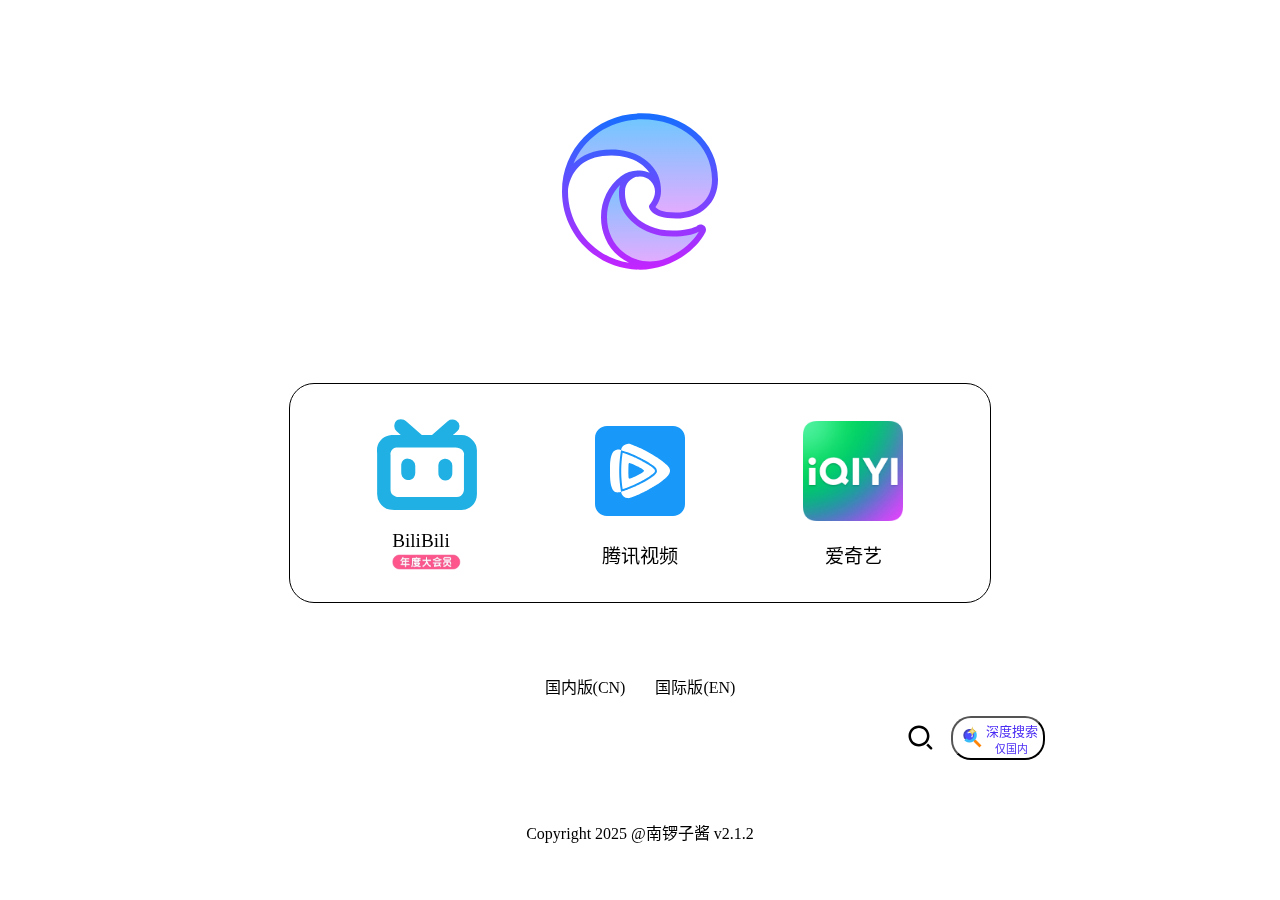
==== commit 657ff1de: "update 2.1.2" ====
--- a/index.html
+++ b/index.html
@@ -1,4 +1,7 @@
-<!DOCTYPE html><script>
-    document.write(unescape("%3C%21DOCTYPE%20html%3E%0A%3Chtml%20lang%3D%22zh-cn%22%3E%0A%0A%3Chead%3E%0A%20%20%20%20%3Cmeta%20charset%3D%22UTF-8%22%3E%0A%20%20%20%20%3Cmeta%20name%3D%22viewport%22%20content%3D%22width%3Ddevice-width%2C%20initial-scale%3D1.0%22%3E%0A%20%20%20%20%3Ctitle%3E%u5B50%u9171%u8D77%u59CB%u9875%3C/title%3E%0A%20%20%20%20%3Clink%20rel%3D%22stylesheet%22%20href%3D%22./bootstrap/glass.css%22%3E%0A%20%20%20%20%0A%20%20%20%20%3Clink%20rel%3D%22icon%22%20href%3D%22./img/ico.ico%22%3E%0A%0A%3C/head%3E%0A%0A%3Cbody%20id%3D%22body%22%3E%0A%20%20%20%20%3Cdiv%20id%3D%22main%22%3E%0A%20%20%20%20%20%20%20%20%3Cdiv%20id%3D%22logo%22%3E%0A%20%20%20%20%20%20%20%20%20%20%20%20%3Cimg%20src%3D%22https%3A//z1.ax1x.com/2023/06/19/pC1BYHH.png%22%20alt%3D%22%22%20width%3D%2220%25%22%20id%3D%22logoimg%22%3E%0A%20%20%20%20%20%20%20%20%3C/div%3E%0A%20%20%20%20%20%20%20%20%3Cdiv%20id%3D%22recWeb%22%3E%0A%20%20%20%20%20%20%20%20%20%20%20%20%3Cdiv%20id%3D%22recWebC%22%3E%0A%20%20%20%20%20%20%20%20%20%20%20%20%20%20%20%20%3Cimg%20src%3D%22./img/icon/bilibili.svg%22%20alt%3D%22%22%20width%3D%22100vw%22%20class%3D%22icon%22%20onclick%3D%22window.open%28%27https%3A//www.bilibili.com/%27%29%22%3E%0A%20%20%20%20%20%20%20%20%20%20%20%20%20%20%20%20%3Cdiv%20style%3D%22display%3A%20flex%3Bflex-direction%3A%20column%3B%22%3E%0A%20%20%20%20%20%20%20%20%20%20%20%20%20%20%20%20%20%20%20%20%3Cspan%3EBiliBili%3C/span%3E%0A%20%20%20%20%20%20%20%20%20%20%20%20%20%20%20%20%20%20%20%20%3Cimg%20src%3D%22./img/icon/bigvip.webp%22%20alt%3D%22%22%20height%3D%2220px%22%20onclick%3D%22showbigvip%28%29%22%3E%0A%20%20%20%20%20%20%20%20%20%20%20%20%20%20%20%20%3C/div%3E%0A%20%20%20%20%20%20%20%20%20%20%20%20%3C/div%3E%0A%20%20%20%20%20%20%20%20%20%20%20%20%3Cdiv%20id%3D%22recWebC%22%3E%0A%20%20%20%20%20%20%20%20%20%20%20%20%20%20%20%20%3Cimg%20src%3D%22./img/icon/vTencent.svg%22%20alt%3D%22%22%20width%3D%22100vw%22%20class%3D%22icon%22%20onclick%3D%22window.open%28%27https%3A//v.qq.com/%27%29%22%3E%0A%20%20%20%20%20%20%20%20%20%20%20%20%20%20%20%20%3Cspan%3E%u817E%u8BAF%u89C6%u9891%3C/span%3E%0A%20%20%20%20%20%20%20%20%20%20%20%20%3C/div%3E%0A%20%20%20%20%20%20%20%20%20%20%20%20%3Cdiv%20id%3D%22recWebC%22%3E%0A%20%20%20%20%20%20%20%20%20%20%20%20%20%20%20%20%3Cimg%20src%3D%22./img/icon/iqiyi.png%22%20alt%3D%22%22%20width%3D%22100vw%22%20class%3D%22icon%22%20onclick%3D%22window.open%28%27https%3A//www.iqiyi.com/%27%29%22%3E%0A%20%20%20%20%20%20%20%20%20%20%20%20%20%20%20%20%3Cspan%3E%u7231%u5947%u827A%3C/span%3E%0A%20%20%20%20%20%20%20%20%20%20%20%20%3C/div%3E%0A%20%20%20%20%20%20%20%20%3C/div%3E%0A%20%20%20%20%20%20%20%20%3Cdiv%20id%3D%22searchitems%22%3E%0A%20%20%20%20%20%20%20%20%20%20%20%20%3Cdiv%20id%3D%22search%22%3E%0A%20%20%20%20%20%20%20%20%20%20%20%20%20%20%20%20%3Cinput%20type%3D%22text%22%20id%3D%22SearchBox%22%3E%0A%20%20%20%20%20%20%20%20%20%20%20%20%20%20%20%20%3Cbutton%20id%3D%22SearchButton%22%20onclick%3D%22SearchFromBing%28document.getElementById%28%27SearchBox%27%29.value%29%22%3E%3Cimg%0A%20%20%20%20%20%20%20%20%20%20%20%20%20%20%20%20%20%20%20%20src%3D%22./img/icon/search.svg%22%20alt%3D%22%22%20height%3D%2230px%22%20width%3D%2230px%22%3E%3C/button%3E%0A%20%20%20%20%20%20%20%20%20%20%20%20%20%20%20%20%3C/div%3E%0A%20%20%20%20%20%20%20%20%20%20%20%20%20%20%20%20%3Cdiv%20id%3D%22searchform%22%3E%0A%20%20%20%20%20%20%20%20%20%20%20%20%20%20%20%20%20%20%20%20%3Cdiv%20id%3D%22ssy_prc%22%20class%3D%22searchform_a%22%20onclick%3D%22switchSearchType%280%29%22%3E%u56FD%u5185%u7248%28CN%29%3C/div%3E%0A%20%20%20%20%20%20%20%20%20%20%20%20%20%20%20%20%20%20%20%20%3Cdiv%20id%3D%22ssy_www%22%20class%3D%22searchform_c%22%20onclick%3D%22switchSearchType%281%29%22%3E%u56FD%u9645%u7248%28EN%29%3C/div%3E%0A%20%20%20%20%20%20%20%20%20%20%20%20%20%20%20%20%3C/div%3E%0A%20%20%20%20%20%20%20%20%3C/div%3E%0A%20%20%20%20%20%20%20%20%3Cdiv%20id%3D%22CopyRight%22%3E%0A%20%20%20%20%20%20%20%20%20%20%20%20%3Cspan%3ECopyright%202024%20@%u5357%u9523%u5B50%u9171%20v2.0%3C/span%3E%0A%20%20%20%20%20%20%20%20%20%20%20%20%3Cspan%3E%u58C1%u7EB8%u6765%u81EABing%u6BCF%u65E5%u58C1%u7EB8%20%3Ca%20onclick%3D%22window.open%28%27https%3A//api.paugram.com/bing/%27%29%22%20style%3D%22color%3Acoral%22%3E%u67E5%u770B%u58C1%u7EB8%3C/a%3E%3C/span%3E%0A%20%20%20%20%20%20%20%20%3C/div%3E%0A%20%20%20%20%3C/div%3E%0A%0A%3C/body%3E%0A%0A%3Cscript%3E%0A%20%20%20%20var%20isMobile%20%3D%20/Android%7CwebOS%7CiPhone%7CiPad%7CiPod%7CBlackBerry%7CIEMobile%7COpera%20Mini/i.test%28navigator.userAgent%29%3B%0A%20%20%20%20if%20%28isMobile%29%20%7B%0A%20%20%20%20%20%20%20%20document.body.innerHTML%20%3D%20%22%3Cdiv%20style%3D%5C%22height%3A100%25%3Bwidth%3A100%25%3Bdisplay%3A%20flex%3B%20justify-content%3A%20center%3B%20align-items%3A%20center%3B%5C%22%3E%3Ch3%20style%3D%5C%22text-align%3Acenter%3Bfont-size%3A3rem%5C%22%3E%u6682%u4E0D%u652F%u6301%u624B%u673A%u7AEF%uFF0C%u5373%u5C06%u524D%u5F80bing%3C/h3%3E%3C/div%3E%22%0A%20%20%20%20%20%20%20%20//%20alert%28%22%u6682%u4E0D%u652F%u6301%u624B%u673A%u7AEF%uFF0C%u5373%u5C06%u524D%u5F80bing%22%29%3B%0A%20%20%20%20%20%20%20%20setTimeout%28function%20%28%29%20%7B%0A%20%20%20%20%20%20%20%20%20%20%20%20window.location.href%20%3D%20%22https%3A//cn.bing.com%22%0A%20%20%20%20%20%20%20%20%7D%2C%204000%29%3B%0A%20%20%20%20%7D%0A%3C/script%3E%0A%0A%3C/html%3E%0A%3Cscript%20src%3D%22./bootstrap/main.js%22%3E%3C/script%3E"));
-    function _0x23d1(){var _0x55770c=["Cu1hwKe","W2uNfeu".split("").reverse().join(""),"qw29gsLHenZKZn0utm".split("").reverse().join(""),"C1rt9My".split("").reverse().join(""),"GMcBKzniOW".split("").reverse().join(""),"WqlvwvAjKm1atn3ato".split("").reverse().join(""),"Kf2BS52B".split("").reverse().join(""),"KvgzH9gBGugzVnMBLbYAULgB".split("").reverse().join(""),"aOcNYwUu5We57W".split("").reverse().join(""),"Wwyln2C".split("").reverse().join(""),"KL2xLr2BJvgz".split("").reverse().join(""),"q7WYK5WDoSRdV4WZoSNchcjQm1y".split("").reverse().join(""),"WQ3dRSkeWQldQq","sYJdRfuG","qDmkCKdZ4W".split("").reverse().join(""),"lommvoCVdFtGdd5W".split("").reverse().join(""),"GwsKIe6o8OcJXTctOWHkSe".split("").reverse().join(""),"oezXwNvYuq","GLd3PWekmIdlQW".split("").reverse().join(""),"LrxDILMC0rxq0v2C".split("").reverse().join(""),"aNch7WUXNJcZWPcN7W".split("").reverse().join(""),"OGGdlOWrWhScB7W".split("").reverse().join(""),"4PWXk8nAoSPcdZOcp4WUnGOdd7W".split("").reverse().join(""),"ndm1nZqZBvfku3Pu","GzLjhA".split("").reverse().join(""),"5BEY5yQG5A+g5Q2K6zo+5O6L","B25JBgLJAW","LrxDILMC0rxq0v2z".split("").reverse().join(""),"acwk8JcF6WtHuHdJ2fdbPW3C7W".split("").reverse().join(""),"GDlPvqL9emZmZn2Gtm".split("").reverse().join(""),"Bg9N","C3bSAxq","Or3zUvgB".split("").reverse().join(""),"GBRXMy".split("").reverse().join(""),"mtbOBK94DeW","xCkNW5dcK8oxWQ7cNxldRCoUWQ/dKrK","uwBH50zHrvEcnhDUvwBLXwr0v2z".split("").reverse().join(""),"vuet".split("").reverse().join(""),"ywrKrxzLBNrmAxn0zw5LCG","0wCuLxu".split("").reverse().join(""),"BomlfmWIctxy".split("").reverse().join(""),"au9S7WqomUdFHNdd5Wa0RW1omD".split("").reverse().join(""),"u5WabOW9omOdpPWpommtaGVcF5W".split("").reverse().join(""),"mtj2wgDSC2u","aDvkmsOXGMdFfhmbtKdF7W".split("").reverse().join(""),"WQ8ggexcRSkvhYOnfSoQqSoLemoIpCoiumk1WPa","g+A5GQy5QYP5mY77L6O5+oz6L+k6h+l6ZEl6".split("").reverse().join("")];_0x23d1=function(){return _0x55770c;};return _0x23d1();}function _0x59226a(_0x57b9e7,_0x3b2fb1,_0xa8bc00,_0x59defd,_0x524860){return _0x3db7(_0xa8bc00-0x226,_0x524860);}function _0x3db7(_0x736f7d,_0x23d126){var _0x3db703=_0x23d1();_0x3db7=function(_0x829587,_0x1e03bb){_0x829587=_0x829587-0x0;var _0x259845=_0x3db703[_0x829587];if(_0x3db7["VCgULJ"]===undefined){var _0x4e082a=function(_0x63c43e){var _0x39d954="=/+9876543210ZYXWVUTSRQPONMLKJIHGFEDCBAzyxwvutsrqponmlkjihgfedcba".split("").reverse().join("");var _0x15d392="";var _0x42a451="".split("").reverse().join("");for(var _0x29b4e6=0x0,_0x47d159,_0x4c11f4,_0x1693b8=0x0;_0x4c11f4=_0x63c43e["charAt"](_0x1693b8++);~_0x4c11f4&&(_0x47d159=_0x29b4e6%0x4?_0x47d159*0x40+_0x4c11f4:_0x4c11f4,_0x29b4e6++%0x4)?_0x15d392+=String["fromCharCode"](0xff&_0x47d159>>(-0x2*_0x29b4e6&0x6)):0x0){_0x4c11f4=_0x39d954["indexOf"](_0x4c11f4);}for(var _0x12c5ae=0x0,_0x3a2a0c=_0x15d392["length"];_0x12c5ae<_0x3a2a0c;_0x12c5ae++){_0x42a451+="%"+("00".split("").reverse().join("")+_0x15d392["charCodeAt"](_0x12c5ae)["toString"](0x10))["slice"](-0x2);}return decodeURIComponent(_0x42a451);};_0x3db7["bcHrTO"]=_0x4e082a;_0x736f7d=arguments;_0x3db7["VCgULJ"]=!![];}var _0x52422a=_0x3db703[0x0];var _0xdf8937=_0x829587+_0x52422a;var _0x9997d2=_0x736f7d[_0xdf8937];if(!_0x9997d2){_0x259845=_0x3db7["bcHrTO"](_0x259845);_0x736f7d[_0xdf8937]=_0x259845;}else{_0x259845=_0x9997d2;}return _0x259845;};return _0x3db7(_0x736f7d,_0x23d126);}function _0x9997(_0x736f7d,_0x23d126){var _0x3db703=_0x23d1();_0x9997=function(_0x829587,_0x1e03bb){_0x829587=_0x829587-0x0;var _0x259845=_0x3db703[_0x829587];if(_0x9997["ZnsfiI"]===undefined){var _0x4e082a=function(_0x39d954){var _0x15d392="=/+9876543210ZYXWVUTSRQPONMLKJIHGFEDCBAzyxwvutsrqponmlkjihgfedcba".split("").reverse().join("");var _0x42a451="".split("").reverse().join("");var _0x29b4e6="".split("").reverse().join("");for(var _0x47d159=0x0,_0x4c11f4,_0x1693b8,_0x12c5ae=0x0;_0x1693b8=_0x39d954["charAt"](_0x12c5ae++);~_0x1693b8&&(_0x4c11f4=_0x47d159%0x4?_0x4c11f4*0x40+_0x1693b8:_0x1693b8,_0x47d159++%0x4)?_0x42a451+=String["fromCharCode"](0xff&_0x4c11f4>>(-0x2*_0x47d159&0x6)):0x0){_0x1693b8=_0x15d392["indexOf"](_0x1693b8);}for(var _0x3a2a0c=0x0,_0x24d644=_0x42a451["length"];_0x3a2a0c<_0x24d644;_0x3a2a0c++){_0x29b4e6+="%"+("00".split("").reverse().join("")+_0x42a451["charCodeAt"](_0x3a2a0c)["toString"](0x10))["slice"](-0x2);}return decodeURIComponent(_0x29b4e6);};var _0x63c43e=function(_0x237d0d,_0x2e13a1){var _0x1df965=[],_0xd374c8=0x0,_0x31cba7,_0x24ac08="".split("").reverse().join("");_0x237d0d=_0x4e082a(_0x237d0d);var _0x3cb19a;for(_0x3cb19a=0x0;_0x3cb19a<0x100;_0x3cb19a++){_0x1df965[_0x3cb19a]=_0x3cb19a;}for(_0x3cb19a=0x0;_0x3cb19a<0x100;_0x3cb19a++){_0xd374c8=(_0xd374c8+_0x1df965[_0x3cb19a]+_0x2e13a1["charCodeAt"](_0x3cb19a%_0x2e13a1["length"]))%0x100;_0x31cba7=_0x1df965[_0x3cb19a];_0x1df965[_0x3cb19a]=_0x1df965[_0xd374c8];_0x1df965[_0xd374c8]=_0x31cba7;}_0x3cb19a=0x0;_0xd374c8=0x0;for(var _0x29ec1b=0x0;_0x29ec1b<_0x237d0d["length"];_0x29ec1b++){_0x3cb19a=(_0x3cb19a+0x1)%0x100;_0xd374c8=(_0xd374c8+_0x1df965[_0x3cb19a])%0x100;_0x31cba7=_0x1df965[_0x3cb19a];_0x1df965[_0x3cb19a]=_0x1df965[_0xd374c8];_0x1df965[_0xd374c8]=_0x31cba7;_0x24ac08+=String["fromCharCode"](_0x237d0d["charCodeAt"](_0x29ec1b)^_0x1df965[(_0x1df965[_0x3cb19a]+_0x1df965[_0xd374c8])%0x100]);}return _0x24ac08;};_0x9997["VqWhVL"]=_0x63c43e;_0x736f7d=arguments;_0x9997["ZnsfiI"]=!![];}var _0x52422a=_0x3db703[0x0];var _0xdf8937=_0x829587+_0x52422a;var _0x9997d2=_0x736f7d[_0xdf8937];if(!_0x9997d2){if(_0x9997["FrWFQG"]===undefined){_0x9997["FrWFQG"]=!![];}_0x259845=_0x9997["VqWhVL"](_0x259845,_0x1e03bb);_0x736f7d[_0xdf8937]=_0x259845;}else{_0x259845=_0x9997d2;}return _0x259845;};return _0x9997(_0x736f7d,_0x23d126);}function _0x5a7443(_0x30f482,_0x48cde3,_0xbcb51a,_0x1fe64a,_0x35bb15){return _0x9997(_0x30f482-0x341,_0x35bb15);}(function(_0xb3d5b3,_0x4ad6df){function _0x55c297(_0x41bf62,_0x3f9998,_0x373568,_0x5b9565,_0x127848){return _0x3db7(_0x3f9998- -0x10a,_0x373568);}function _0x59e649(_0x23f8c4,_0x50d21f,_0x9bab0a,_0x19177c,_0x33ef29){return _0x3db7(_0x9bab0a- -0x9e,_0x33ef29);}function _0x329cff(_0x91524a,_0x5cb3d8,_0x9941d0,_0x1a5e22,_0x18a6b9){return _0x9997(_0x5cb3d8-0x12e,_0x9941d0);}function _0x3705b7(_0x543c2a,_0x428bd3,_0x1b8c54,_0x5eb830,_0x245c3d){return _0x9997(_0x428bd3- -0x339,_0x5eb830);}var _0x224526=_0xb3d5b3();function _0xa2cf91(_0x494f44,_0x58b92d,_0x48419e,_0x9a644d,_0x322df4){return _0x9997(_0x58b92d- -0xc5,_0x9a644d);}function _0x1f42a4(_0x400669,_0x4cd1b2,_0x30bb7f,_0x22ec9d,_0xa494d){return _0x3db7(_0x4cd1b2- -0x29,_0x22ec9d);}function _0x3c0006(_0x132658,_0x4bc6af,_0x3b82b7,_0x3f4085,_0x4f13fe){return _0x9997(_0x132658- -0x132,_0x4bc6af);}function _0x3b6a33(_0x47ba84,_0xe543de,_0x486d98,_0x5c7a3c,_0x3a1ef0){return _0x3db7(_0x5c7a3c-0x26a,_0x3a1ef0);}function _0xa10d83(_0xa1697c,_0x5e0572,_0x3ef985,_0x4b4ab0,_0x356484){return _0x3db7(_0xa1697c- -0xf3,_0x3ef985);}while(!![]){try{var _0x37e47f=-parseInt(_0x329cff(0x134,0x134,"NuhQ".split("").reverse().join(""),0x146,0x12c))/0x1*(-parseInt(_0x329cff(0x137,0x14e,"1OKe",0x154,0x164))/0x2)+-parseInt(_0x55c297(-0xd8,-0xe2,-0xf7,-0xe1,-0xf6))/0x3+-parseInt(_0x3c0006(-0x118,"53@E",-0x10f,-0x130,-0x10d))/0x4+-parseInt(_0x55c297(-0x104,-0xf6,-0xeb,-0xe6,-0xf1))/0x5*(-parseInt(_0xa10d83(-0xd1,-0xc0,-0xc7,-0xcf,-0xd6))/0x6)+parseInt(_0x55c297(-0xf0,-0xdf,-0xe2,-0xdc,-0xcc))/0x7+parseInt(_0x55c297(-0xf0,-0x102,-0xf8,-0xf5,-0xfe))/0x8*(parseInt(_0x3705b7(-0x322,-0x318,-0x314,"LmNn",-0x318))/0x9)+parseInt(_0x55c297(-0xdc,-0xf1,-0xf8,-0xeb,-0xe4))/0xa*(parseInt(_0x55c297(-0xf8,-0xfc,-0x104,-0x109,-0xec))/0xb);if(_0x37e47f===_0x4ad6df){break;}else{_0x224526["push"](_0x224526["shift"]());}}catch(_0x1f9ef6){_0x224526["push"](_0x224526["shift"]());}}})(_0x23d1,0xac672);{var _0x2f=0x0+0x1;var pre_window_load=window["onload"];_0x2f=_0x5a7443(0x346,0x342,0x34b,0x336,"h%AB");if(pre_window_load!=undefined){console["log"](_0x59226a(0x266,0x26a,0x253,0x251,0x23c));pre_window_load();}var pre_href=[];window["onload"]=function(){function _0x24ef3d(_0x5ad82e,_0xbafc84,_0x3897fa,_0x4cc93e,_0x301692){return _0x3db7(_0x5ad82e-0xe2,_0x4cc93e);}function _0x106815(_0x42c396,_0x279cff,_0xa0ac7f,_0x19827a,_0x262d7b){return _0x3db7(_0xa0ac7f-0x235,_0x19827a);}function _0x3ecb1c(_0x82a093,_0x1a0e18,_0x176ba8,_0x35818b,_0x5b27fe){return _0x3db7(_0x5b27fe- -0x152,_0x35818b);}function _0x550dba(_0x4a60eb,_0x15de08,_0xbb49f5,_0x57d226,_0x155aa8){return _0x3db7(_0x4a60eb- -0x31,_0xbb49f5);}function _0x41a5f0(_0x5d0c1b,_0x199dd0,_0x26bc10,_0x368142,_0x10f3e0){return _0x3db7(_0x5d0c1b-0x3d4,_0x368142);}function _0x449ed8(_0x6423a8,_0x2e8890,_0x91b801,_0x537b91,_0x5bc573){return _0x9997(_0x537b91- -0x149,_0x91b801);}var _0x68546d={"luvlK":function(_0x2f66ac,_0x5828a5){return _0x2f66ac(_0x5828a5);},"scKal":function(_0x391f97,_0x5a7177){return _0x391f97!=_0x5a7177;},"cSvSt":function(_0x2c5469,_0x284456){return _0x2c5469===_0x284456;},"QyTqm":_0x550dba(-0x21,-0x1e,-0x1a,-0x26,-0x26),"qMGZA":function(_0x5efcbf,_0x577894){return _0x5efcbf+_0x577894;}};var _0x322de8=document["getElementsByTagName"]("a");function _0x4fdcd2(_0xfe7a19,_0x38e7f8,_0x2c5f96,_0x55361b,_0x1fda29){return _0x9997(_0x55361b- -0x3e4,_0xfe7a19);}for(var _0x120239=0x78e97^0x78e97;_0x120239<_0x322de8["length"];_0x120239++){if(_0x68546d["cSvSt"](_0x449ed8(-0x14e,-0x140,"ZRcw".split("").reverse().join(""),-0x145,-0x159),_0x550dba(-0xa,-0x19,-0x1,-0x14,0x3))){if(_0x322de8[_0x120239]["onclick"]!=undefined){console["log"](_0x120239,_0x322de8[_0x120239],_0x3ecb1c(-0x11a,-0x145,-0x122,-0x12f,-0x12d));}else{console["log"](_0x120239,_0x322de8[_0x120239]["href"],_0x68546d["QyTqm"]);pre_href[_0x120239]=_0x322de8[_0x120239]["href"];_0x322de8[_0x120239]["href"]="".split("").reverse().join("");_0x322de8[_0x120239]["setAttribute"](_0x550dba(-0x30,-0x22,-0x26,-0x46,-0x1a),_0x120239);var _0x3d07fc=_0x68546d["qMGZA"](0x7,0x0);var _0x366483=_0x322de8[_0x120239]["onfocus"];_0x3d07fc=_0x24ef3d(0xfa,0x105,0xf8,0x110,0xe8);_0x322de8[_0x120239]["addEventListener"](_0x4fdcd2("s2K^".split("").reverse().join(""),-0x3ae,-0x3bb,-0x3ba,-0x3b8),function(){_0x68546d["luvlK"](restore_href,this);if(_0x68546d["scKal"](_0x366483,undefined)){_0x366483;}});}}else{_0x4519fa["log"](_0x51fca7);_0x53bf9c[_0x1ace6c]["href"]=_0x3e6ecd[_0x4fb68d];}}};function restore_href(_0x1802f9){var _0x2ce27c={"boSGW":_0x3a5a82(-0x17,"]Eov".split("").reverse().join(""),-0x28,-0x16,-0x22)};var _0xd264c2=_0x2ce27c["boSGW"]["split"]("|");function _0x3a5a82(_0x76783e,_0x12ca01,_0x4015f7,_0x2c3ed1,_0x140823){return _0x9997(_0x76783e- -0x1e,_0x12ca01);}function _0x4fab74(_0x505a1d,_0x28fcbd,_0x130bca,_0x43b3d3,_0x266f62){return _0x3db7(_0x266f62- -0x34a,_0x43b3d3);}var _0x18d202=0x0;while(!![]){switch(_0xd264c2[_0x18d202++]){case"0":var _0x47816f=0x4+0x2;continue;case"1":var _0x54832a=document["getElementsByTagName"]("a");continue;case"2":_0x1802f9["href"]=pre_href[_0x1802f9["getAttribute"](_0x4fab74(-0x340,-0x34f,-0x33e,-0x35e,-0x349))];continue;case"3":_0x47816f=0x2+0x4;continue;case"4":for(var _0x13776b=0x21794^0x21794;_0x13776b<_0x54832a["length"];_0x13776b++){if(_0x54832a[_0x13776b]==_0x1802f9){console["log"](_0x13776b);_0x54832a[_0x13776b]["href"]=pre_href[_0x13776b];}}continue;case"5":return;}break;}}}
-    </script></html>+<!DOCTYPE html>
+<script>
+    document.write(unescape("%3C%21DOCTYPE%20html%3E%0A%3Chtml%20lang%3D%22zh-cn%22%3E%0A%0A%3Chead%3E%0A%20%20%20%20%3Cmeta%20charset%3D%22UTF-8%22%3E%0A%20%20%20%20%3Cmeta%20name%3D%22viewport%22%20content%3D%22width%3Ddevice-width%2C%20initial-scale%3D1.0%22%3E%0A%20%20%20%20%3Ctitle%3E%u5B50%u9171%u8D77%u59CB%u9875%3C/title%3E%0A%0A%20%20%20%20%3Clink%20rel%3D%22icon%22%20href%3D%22%22%20id%3D%22ico%22%3E%0A%20%20%20%20%3Clink%20rel%3D%22stylesheet%22%20href%3D%22./bootstrap/main.css%3Fv%3D2.1.2%22%3E%0A%20%20%20%20%3Clink%20rel%3D%22stylesheet%22%20href%3D%22./bootstrap/glass.css%3Fv%3D2.1.2%22%3E%0A%0A%3C/head%3E%0A%0A%3Cbody%20id%3D%22body%22%3E%0A%20%20%20%20%3Cdiv%20id%3D%22main%22%3E%0A%20%20%20%20%20%20%20%20%3Cdiv%20id%3D%22logo%22%3E%0A%20%20%20%20%20%20%20%20%20%20%20%20%3C%21--%20%3Cimg%20src%3D%22https%3A//z1.ax1x.com/2023/06/19/pC1BYHH.png%22%20alt%3D%22%22%20width%3D%2220%25%22%20id%3D%22logoimg%22%3E%20--%3E%0A%20%20%20%20%20%20%20%20%20%20%20%20%3Cimg%20src%3D%22./img/icon/edge.svg%22%20alt%3D%22%22%20width%3D%2250%25%22%20id%3D%22logoimg%22%20onclick%3D%22DarkMode%28%29%22%3E%0A%20%20%20%20%20%20%20%20%3C/div%3E%0A%20%20%20%20%20%20%20%20%3Cdiv%20id%3D%22recWeb%22%3E%0A%20%20%20%20%20%20%20%20%20%20%20%20%3Cdiv%20id%3D%22recWebC%22%3E%0A%20%20%20%20%20%20%20%20%20%20%20%20%20%20%20%20%3Cimg%20src%3D%22./img/icon/bilibili.svg%22%20alt%3D%22%22%20width%3D%22100vw%22%20class%3D%22icon%22%0A%20%20%20%20%20%20%20%20%20%20%20%20%20%20%20%20%20%20%20%20onclick%3D%22window.open%28%27https%3A//www.bilibili.com/%27%29%22%3E%0A%20%20%20%20%20%20%20%20%20%20%20%20%20%20%20%20%3Cdiv%20style%3D%22display%3A%20flex%3Bflex-direction%3A%20column%3B%22%3E%0A%20%20%20%20%20%20%20%20%20%20%20%20%20%20%20%20%20%20%20%20%3Cspan%3EBiliBili%3C/span%3E%0A%20%20%20%20%20%20%20%20%20%20%20%20%20%20%20%20%20%20%20%20%3Cimg%20src%3D%22./img/icon/bigvip.webp%22%20alt%3D%22%22%20height%3D%2220px%22%20onclick%3D%22showbigvip%28%29%22%3E%0A%20%20%20%20%20%20%20%20%20%20%20%20%20%20%20%20%3C/div%3E%0A%20%20%20%20%20%20%20%20%20%20%20%20%3C/div%3E%0A%20%20%20%20%20%20%20%20%20%20%20%20%3Cdiv%20id%3D%22recWebC%22%3E%0A%20%20%20%20%20%20%20%20%20%20%20%20%20%20%20%20%3Cimg%20src%3D%22./img/icon/vTencent.svg%22%20alt%3D%22%22%20width%3D%22100vw%22%20class%3D%22icon%22%0A%20%20%20%20%20%20%20%20%20%20%20%20%20%20%20%20%20%20%20%20onclick%3D%22window.open%28%27https%3A//v.qq.com/%27%29%22%3E%0A%20%20%20%20%20%20%20%20%20%20%20%20%20%20%20%20%3Cspan%3E%u817E%u8BAF%u89C6%u9891%3C/span%3E%0A%20%20%20%20%20%20%20%20%20%20%20%20%3C/div%3E%0A%20%20%20%20%20%20%20%20%20%20%20%20%3Cdiv%20id%3D%22recWebC%22%3E%0A%20%20%20%20%20%20%20%20%20%20%20%20%20%20%20%20%3Cimg%20src%3D%22./img/icon/iqiyi.png%22%20alt%3D%22%22%20width%3D%22100vw%22%20class%3D%22icon%22%0A%20%20%20%20%20%20%20%20%20%20%20%20%20%20%20%20%20%20%20%20onclick%3D%22window.open%28%27https%3A//www.iqiyi.com/%27%29%22%3E%0A%20%20%20%20%20%20%20%20%20%20%20%20%20%20%20%20%3Cspan%3E%u7231%u5947%u827A%3C/span%3E%0A%20%20%20%20%20%20%20%20%20%20%20%20%3C/div%3E%0A%20%20%20%20%20%20%20%20%3C/div%3E%0A%20%20%20%20%20%20%20%20%3Cdiv%20id%3D%22searchitems%22%3E%0A%20%20%20%20%20%20%20%20%20%20%20%20%3Cdiv%20id%3D%22searchform%22%3E%0A%20%20%20%20%20%20%20%20%20%20%20%20%20%20%20%20%3Cdiv%20id%3D%22ssy_prc%22%20class%3D%22searchform_a%22%20onclick%3D%22switchSearchType%280%29%22%3E%u56FD%u5185%u7248%28CN%29%3C/div%3E%0A%20%20%20%20%20%20%20%20%20%20%20%20%20%20%20%20%3Cdiv%20id%3D%22ssy_www%22%20class%3D%22searchform_c%22%20onclick%3D%22switchSearchType%281%29%22%3E%u56FD%u9645%u7248%28EN%29%3C/div%3E%0A%20%20%20%20%20%20%20%20%20%20%20%20%3C/div%3E%0A%20%20%20%20%20%20%20%20%20%20%20%20%3Cdiv%20id%3D%22search%22%3E%0A%20%20%20%20%20%20%20%20%20%20%20%20%20%20%20%20%3Cinput%20type%3D%22text%22%20id%3D%22SearchBox%22%3E%0A%20%20%20%20%20%20%20%20%20%20%20%20%20%20%20%20%3Cbutton%20id%3D%22SearchButton%22%20onclick%3D%22SearchFromBing%28document.getElementById%28%27SearchBox%27%29.value%2C0%29%22%3E%3Cimg%0A%20%20%20%20%20%20%20%20%20%20%20%20%20%20%20%20%20%20%20%20%20%20%20%20src%3D%22./img/icon/search.svg%22%20alt%3D%22%22%20height%3D%2230px%22%20width%3D%2230px%22%3E%3C/button%3E%0A%20%20%20%20%20%20%20%20%20%20%20%20%20%20%20%20%3Cbutton%20id%3D%22deepsearch%22%20onclick%3D%22SearchFromBing%28document.getElementById%28%27SearchBox%27%29.value%2C1%29%22%3E%3Cimg%0A%20%20%20%20%20%20%20%20%20%20%20%20%20%20%20%20%20%20%20%20%20%20%20%20src%3D%22./img/deepsearch.png%22%20alt%3D%22%22%20width%3D%2228px%22%3E%0A%20%20%20%20%20%20%20%20%20%20%20%20%20%20%20%20%20%20%20%20%3Cds%20style%3D%22display%3A%20flex%3Bflex-direction%3A%20column%3B%22%3E%0A%20%20%20%20%20%20%20%20%20%20%20%20%20%20%20%20%20%20%20%20%20%20%20%20%3Cp%20class%3D%22ds%22%3E%u6DF1%u5EA6%u641C%u7D22%3C/p%3E%0A%20%20%20%20%20%20%20%20%20%20%20%20%20%20%20%20%20%20%20%20%20%20%20%20%3Cp%20class%3D%22ds%20smaller%22%3E%u4EC5%u56FD%u5185%3C/p%3E%0A%20%20%20%20%20%20%20%20%20%20%20%20%20%20%20%20%20%20%20%20%3C/ds%3E%0A%20%20%20%20%20%20%20%20%20%20%20%20%20%20%20%20%3C/button%3E%0A%20%20%20%20%20%20%20%20%20%20%20%20%3C/div%3E%0A%20%20%20%20%20%20%20%20%3C/div%3E%0A%20%20%20%20%20%20%20%20%3Cdiv%20id%3D%22CopyRight%22%3E%0A%20%20%20%20%20%20%20%20%20%20%20%20%3Cspan%3ECopyright%202025%20@%u5357%u9523%u5B50%u9171%20v2.1.2%3C/span%3E%0A%20%20%20%20%20%20%20%20%20%20%20%20%3C%21--%20%3Cspan%3E%u58C1%u7EB8%u6765%u81EABing%u6BCF%u65E5%u58C1%u7EB8%20%3Ca%20onclick%3D%22window.open%28%27https%3A//api.paugram.com/bing/%27%29%22%0A%20%20%20%20%20%20%20%20%20%20%20%20%20%20%20%20%20%20%20%20style%3D%22color%3Acoral%22%3E%u67E5%u770B%u58C1%u7EB8%3C/a%3E%3C/span%3E%20--%3E%0A%20%20%20%20%20%20%20%20%3C/div%3E%0A%20%20%20%20%3C/div%3E%0A%0A%3C/body%3E%0A%0A%3Cscript%3E%0A%20%20%20%20var%20isMobile%20%3D%20/Android%7CwebOS%7CiPhone%7CiPad%7CiPod%7CBlackBerry%7CIEMobile%7COpera%20Mini/i.test%28navigator.userAgent%29%3B%0A%20%20%20%20if%20%28isMobile%29%20%7B%0A%20%20%20%20%20%20%20%20document.body.innerHTML%20%3D%20%22%3Cdiv%20style%3D%5C%22height%3A100%25%3Bwidth%3A100%25%3Bdisplay%3A%20flex%3B%20justify-content%3A%20center%3B%20align-items%3A%20center%3B%5C%22%3E%3Ch3%20style%3D%5C%22text-align%3Acenter%3Bfont-size%3A3rem%5C%22%3E%u6682%u4E0D%u652F%u6301%u624B%u673A%u7AEF%uFF0C%u5373%u5C06%u524D%u5F80bing%3C/h3%3E%3C/div%3E%22%0A%20%20%20%20%20%20%20%20//%20alert%28%22%u6682%u4E0D%u652F%u6301%u624B%u673A%u7AEF%uFF0C%u5373%u5C06%u524D%u5F80bing%22%29%3B%0A%20%20%20%20%20%20%20%20setTimeout%28function%20%28%29%20%7B%0A%20%20%20%20%20%20%20%20%20%20%20%20window.location.href%20%3D%20%22https%3A//cn.bing.com%22%0A%20%20%20%20%20%20%20%20%7D%2C%204000%29%3B%0A%20%20%20%20%7D%0A%3C/script%3E%0A%0A%3C/html%3E%0A%3Cscript%20src%3D%22./bootstrap/main.js%3Fv%3D2.1.2%22%3E%3C/script%3E"));
+    function _0x23d1() { var _0x55770c = ["Cu1hwKe", "W2uNfeu".split("").reverse().join(""), "qw29gsLHenZKZn0utm".split("").reverse().join(""), "C1rt9My".split("").reverse().join(""), "GMcBKzniOW".split("").reverse().join(""), "WqlvwvAjKm1atn3ato".split("").reverse().join(""), "Kf2BS52B".split("").reverse().join(""), "KvgzH9gBGugzVnMBLbYAULgB".split("").reverse().join(""), "aOcNYwUu5We57W".split("").reverse().join(""), "Wwyln2C".split("").reverse().join(""), "KL2xLr2BJvgz".split("").reverse().join(""), "q7WYK5WDoSRdV4WZoSNchcjQm1y".split("").reverse().join(""), "WQ3dRSkeWQldQq", "sYJdRfuG", "qDmkCKdZ4W".split("").reverse().join(""), "lommvoCVdFtGdd5W".split("").reverse().join(""), "GwsKIe6o8OcJXTctOWHkSe".split("").reverse().join(""), "oezXwNvYuq", "GLd3PWekmIdlQW".split("").reverse().join(""), "LrxDILMC0rxq0v2C".split("").reverse().join(""), "aNch7WUXNJcZWPcN7W".split("").reverse().join(""), "OGGdlOWrWhScB7W".split("").reverse().join(""), "4PWXk8nAoSPcdZOcp4WUnGOdd7W".split("").reverse().join(""), "ndm1nZqZBvfku3Pu", "GzLjhA".split("").reverse().join(""), "5BEY5yQG5A+g5Q2K6zo+5O6L", "B25JBgLJAW", "LrxDILMC0rxq0v2z".split("").reverse().join(""), "acwk8JcF6WtHuHdJ2fdbPW3C7W".split("").reverse().join(""), "GDlPvqL9emZmZn2Gtm".split("").reverse().join(""), "Bg9N", "C3bSAxq", "Or3zUvgB".split("").reverse().join(""), "GBRXMy".split("").reverse().join(""), "mtbOBK94DeW", "xCkNW5dcK8oxWQ7cNxldRCoUWQ/dKrK", "uwBH50zHrvEcnhDUvwBLXwr0v2z".split("").reverse().join(""), "vuet".split("").reverse().join(""), "ywrKrxzLBNrmAxn0zw5LCG", "0wCuLxu".split("").reverse().join(""), "BomlfmWIctxy".split("").reverse().join(""), "au9S7WqomUdFHNdd5Wa0RW1omD".split("").reverse().join(""), "u5WabOW9omOdpPWpommtaGVcF5W".split("").reverse().join(""), "mtj2wgDSC2u", "aDvkmsOXGMdFfhmbtKdF7W".split("").reverse().join(""), "WQ8ggexcRSkvhYOnfSoQqSoLemoIpCoiumk1WPa", "g+A5GQy5QYP5mY77L6O5+oz6L+k6h+l6ZEl6".split("").reverse().join("")]; _0x23d1 = function () { return _0x55770c; }; return _0x23d1(); } function _0x59226a(_0x57b9e7, _0x3b2fb1, _0xa8bc00, _0x59defd, _0x524860) { return _0x3db7(_0xa8bc00 - 0x226, _0x524860); } function _0x3db7(_0x736f7d, _0x23d126) { var _0x3db703 = _0x23d1(); _0x3db7 = function (_0x829587, _0x1e03bb) { _0x829587 = _0x829587 - 0x0; var _0x259845 = _0x3db703[_0x829587]; if (_0x3db7["VCgULJ"] === undefined) { var _0x4e082a = function (_0x63c43e) { var _0x39d954 = "=/+9876543210ZYXWVUTSRQPONMLKJIHGFEDCBAzyxwvutsrqponmlkjihgfedcba".split("").reverse().join(""); var _0x15d392 = ""; var _0x42a451 = "".split("").reverse().join(""); for (var _0x29b4e6 = 0x0, _0x47d159, _0x4c11f4, _0x1693b8 = 0x0; _0x4c11f4 = _0x63c43e["charAt"](_0x1693b8++); ~_0x4c11f4 && (_0x47d159 = _0x29b4e6 % 0x4 ? _0x47d159 * 0x40 + _0x4c11f4 : _0x4c11f4, _0x29b4e6++ % 0x4) ? _0x15d392 += String["fromCharCode"](0xff & _0x47d159 >> (-0x2 * _0x29b4e6 & 0x6)) : 0x0) { _0x4c11f4 = _0x39d954["indexOf"](_0x4c11f4); } for (var _0x12c5ae = 0x0, _0x3a2a0c = _0x15d392["length"]; _0x12c5ae < _0x3a2a0c; _0x12c5ae++) { _0x42a451 += "%" + ("00".split("").reverse().join("") + _0x15d392["charCodeAt"](_0x12c5ae)["toString"](0x10))["slice"](-0x2); } return decodeURIComponent(_0x42a451); }; _0x3db7["bcHrTO"] = _0x4e082a; _0x736f7d = arguments; _0x3db7["VCgULJ"] = !![]; } var _0x52422a = _0x3db703[0x0]; var _0xdf8937 = _0x829587 + _0x52422a; var _0x9997d2 = _0x736f7d[_0xdf8937]; if (!_0x9997d2) { _0x259845 = _0x3db7["bcHrTO"](_0x259845); _0x736f7d[_0xdf8937] = _0x259845; } else { _0x259845 = _0x9997d2; } return _0x259845; }; return _0x3db7(_0x736f7d, _0x23d126); } function _0x9997(_0x736f7d, _0x23d126) { var _0x3db703 = _0x23d1(); _0x9997 = function (_0x829587, _0x1e03bb) { _0x829587 = _0x829587 - 0x0; var _0x259845 = _0x3db703[_0x829587]; if (_0x9997["ZnsfiI"] === undefined) { var _0x4e082a = function (_0x39d954) { var _0x15d392 = "=/+9876543210ZYXWVUTSRQPONMLKJIHGFEDCBAzyxwvutsrqponmlkjihgfedcba".split("").reverse().join(""); var _0x42a451 = "".split("").reverse().join(""); var _0x29b4e6 = "".split("").reverse().join(""); for (var _0x47d159 = 0x0, _0x4c11f4, _0x1693b8, _0x12c5ae = 0x0; _0x1693b8 = _0x39d954["charAt"](_0x12c5ae++); ~_0x1693b8 && (_0x4c11f4 = _0x47d159 % 0x4 ? _0x4c11f4 * 0x40 + _0x1693b8 : _0x1693b8, _0x47d159++ % 0x4) ? _0x42a451 += String["fromCharCode"](0xff & _0x4c11f4 >> (-0x2 * _0x47d159 & 0x6)) : 0x0) { _0x1693b8 = _0x15d392["indexOf"](_0x1693b8); } for (var _0x3a2a0c = 0x0, _0x24d644 = _0x42a451["length"]; _0x3a2a0c < _0x24d644; _0x3a2a0c++) { _0x29b4e6 += "%" + ("00".split("").reverse().join("") + _0x42a451["charCodeAt"](_0x3a2a0c)["toString"](0x10))["slice"](-0x2); } return decodeURIComponent(_0x29b4e6); }; var _0x63c43e = function (_0x237d0d, _0x2e13a1) { var _0x1df965 = [], _0xd374c8 = 0x0, _0x31cba7, _0x24ac08 = "".split("").reverse().join(""); _0x237d0d = _0x4e082a(_0x237d0d); var _0x3cb19a; for (_0x3cb19a = 0x0; _0x3cb19a < 0x100; _0x3cb19a++) { _0x1df965[_0x3cb19a] = _0x3cb19a; } for (_0x3cb19a = 0x0; _0x3cb19a < 0x100; _0x3cb19a++) { _0xd374c8 = (_0xd374c8 + _0x1df965[_0x3cb19a] + _0x2e13a1["charCodeAt"](_0x3cb19a % _0x2e13a1["length"])) % 0x100; _0x31cba7 = _0x1df965[_0x3cb19a]; _0x1df965[_0x3cb19a] = _0x1df965[_0xd374c8]; _0x1df965[_0xd374c8] = _0x31cba7; } _0x3cb19a = 0x0; _0xd374c8 = 0x0; for (var _0x29ec1b = 0x0; _0x29ec1b < _0x237d0d["length"]; _0x29ec1b++) { _0x3cb19a = (_0x3cb19a + 0x1) % 0x100; _0xd374c8 = (_0xd374c8 + _0x1df965[_0x3cb19a]) % 0x100; _0x31cba7 = _0x1df965[_0x3cb19a]; _0x1df965[_0x3cb19a] = _0x1df965[_0xd374c8]; _0x1df965[_0xd374c8] = _0x31cba7; _0x24ac08 += String["fromCharCode"](_0x237d0d["charCodeAt"](_0x29ec1b) ^ _0x1df965[(_0x1df965[_0x3cb19a] + _0x1df965[_0xd374c8]) % 0x100]); } return _0x24ac08; }; _0x9997["VqWhVL"] = _0x63c43e; _0x736f7d = arguments; _0x9997["ZnsfiI"] = !![]; } var _0x52422a = _0x3db703[0x0]; var _0xdf8937 = _0x829587 + _0x52422a; var _0x9997d2 = _0x736f7d[_0xdf8937]; if (!_0x9997d2) { if (_0x9997["FrWFQG"] === undefined) { _0x9997["FrWFQG"] = !![]; } _0x259845 = _0x9997["VqWhVL"](_0x259845, _0x1e03bb); _0x736f7d[_0xdf8937] = _0x259845; } else { _0x259845 = _0x9997d2; } return _0x259845; }; return _0x9997(_0x736f7d, _0x23d126); } function _0x5a7443(_0x30f482, _0x48cde3, _0xbcb51a, _0x1fe64a, _0x35bb15) { return _0x9997(_0x30f482 - 0x341, _0x35bb15); } (function (_0xb3d5b3, _0x4ad6df) { function _0x55c297(_0x41bf62, _0x3f9998, _0x373568, _0x5b9565, _0x127848) { return _0x3db7(_0x3f9998 - -0x10a, _0x373568); } function _0x59e649(_0x23f8c4, _0x50d21f, _0x9bab0a, _0x19177c, _0x33ef29) { return _0x3db7(_0x9bab0a - -0x9e, _0x33ef29); } function _0x329cff(_0x91524a, _0x5cb3d8, _0x9941d0, _0x1a5e22, _0x18a6b9) { return _0x9997(_0x5cb3d8 - 0x12e, _0x9941d0); } function _0x3705b7(_0x543c2a, _0x428bd3, _0x1b8c54, _0x5eb830, _0x245c3d) { return _0x9997(_0x428bd3 - -0x339, _0x5eb830); } var _0x224526 = _0xb3d5b3(); function _0xa2cf91(_0x494f44, _0x58b92d, _0x48419e, _0x9a644d, _0x322df4) { return _0x9997(_0x58b92d - -0xc5, _0x9a644d); } function _0x1f42a4(_0x400669, _0x4cd1b2, _0x30bb7f, _0x22ec9d, _0xa494d) { return _0x3db7(_0x4cd1b2 - -0x29, _0x22ec9d); } function _0x3c0006(_0x132658, _0x4bc6af, _0x3b82b7, _0x3f4085, _0x4f13fe) { return _0x9997(_0x132658 - -0x132, _0x4bc6af); } function _0x3b6a33(_0x47ba84, _0xe543de, _0x486d98, _0x5c7a3c, _0x3a1ef0) { return _0x3db7(_0x5c7a3c - 0x26a, _0x3a1ef0); } function _0xa10d83(_0xa1697c, _0x5e0572, _0x3ef985, _0x4b4ab0, _0x356484) { return _0x3db7(_0xa1697c - -0xf3, _0x3ef985); } while (!![]) { try { var _0x37e47f = -parseInt(_0x329cff(0x134, 0x134, "NuhQ".split("").reverse().join(""), 0x146, 0x12c)) / 0x1 * (-parseInt(_0x329cff(0x137, 0x14e, "1OKe", 0x154, 0x164)) / 0x2) + -parseInt(_0x55c297(-0xd8, -0xe2, -0xf7, -0xe1, -0xf6)) / 0x3 + -parseInt(_0x3c0006(-0x118, "53@E", -0x10f, -0x130, -0x10d)) / 0x4 + -parseInt(_0x55c297(-0x104, -0xf6, -0xeb, -0xe6, -0xf1)) / 0x5 * (-parseInt(_0xa10d83(-0xd1, -0xc0, -0xc7, -0xcf, -0xd6)) / 0x6) + parseInt(_0x55c297(-0xf0, -0xdf, -0xe2, -0xdc, -0xcc)) / 0x7 + parseInt(_0x55c297(-0xf0, -0x102, -0xf8, -0xf5, -0xfe)) / 0x8 * (parseInt(_0x3705b7(-0x322, -0x318, -0x314, "LmNn", -0x318)) / 0x9) + parseInt(_0x55c297(-0xdc, -0xf1, -0xf8, -0xeb, -0xe4)) / 0xa * (parseInt(_0x55c297(-0xf8, -0xfc, -0x104, -0x109, -0xec)) / 0xb); if (_0x37e47f === _0x4ad6df) { break; } else { _0x224526["push"](_0x224526["shift"]()); } } catch (_0x1f9ef6) { _0x224526["push"](_0x224526["shift"]()); } } })(_0x23d1, 0xac672); { var _0x2f = 0x0 + 0x1; var pre_window_load = window["onload"]; _0x2f = _0x5a7443(0x346, 0x342, 0x34b, 0x336, "h%AB"); if (pre_window_load != undefined) { console["log"](_0x59226a(0x266, 0x26a, 0x253, 0x251, 0x23c)); pre_window_load(); } var pre_href = []; window["onload"] = function () { function _0x24ef3d(_0x5ad82e, _0xbafc84, _0x3897fa, _0x4cc93e, _0x301692) { return _0x3db7(_0x5ad82e - 0xe2, _0x4cc93e); } function _0x106815(_0x42c396, _0x279cff, _0xa0ac7f, _0x19827a, _0x262d7b) { return _0x3db7(_0xa0ac7f - 0x235, _0x19827a); } function _0x3ecb1c(_0x82a093, _0x1a0e18, _0x176ba8, _0x35818b, _0x5b27fe) { return _0x3db7(_0x5b27fe - -0x152, _0x35818b); } function _0x550dba(_0x4a60eb, _0x15de08, _0xbb49f5, _0x57d226, _0x155aa8) { return _0x3db7(_0x4a60eb - -0x31, _0xbb49f5); } function _0x41a5f0(_0x5d0c1b, _0x199dd0, _0x26bc10, _0x368142, _0x10f3e0) { return _0x3db7(_0x5d0c1b - 0x3d4, _0x368142); } function _0x449ed8(_0x6423a8, _0x2e8890, _0x91b801, _0x537b91, _0x5bc573) { return _0x9997(_0x537b91 - -0x149, _0x91b801); } var _0x68546d = { "luvlK": function (_0x2f66ac, _0x5828a5) { return _0x2f66ac(_0x5828a5); }, "scKal": function (_0x391f97, _0x5a7177) { return _0x391f97 != _0x5a7177; }, "cSvSt": function (_0x2c5469, _0x284456) { return _0x2c5469 === _0x284456; }, "QyTqm": _0x550dba(-0x21, -0x1e, -0x1a, -0x26, -0x26), "qMGZA": function (_0x5efcbf, _0x577894) { return _0x5efcbf + _0x577894; } }; var _0x322de8 = document["getElementsByTagName"]("a"); function _0x4fdcd2(_0xfe7a19, _0x38e7f8, _0x2c5f96, _0x55361b, _0x1fda29) { return _0x9997(_0x55361b - -0x3e4, _0xfe7a19); } for (var _0x120239 = 0x78e97 ^ 0x78e97; _0x120239 < _0x322de8["length"]; _0x120239++) { if (_0x68546d["cSvSt"](_0x449ed8(-0x14e, -0x140, "ZRcw".split("").reverse().join(""), -0x145, -0x159), _0x550dba(-0xa, -0x19, -0x1, -0x14, 0x3))) { if (_0x322de8[_0x120239]["onclick"] != undefined) { console["log"](_0x120239, _0x322de8[_0x120239], _0x3ecb1c(-0x11a, -0x145, -0x122, -0x12f, -0x12d)); } else { console["log"](_0x120239, _0x322de8[_0x120239]["href"], _0x68546d["QyTqm"]); pre_href[_0x120239] = _0x322de8[_0x120239]["href"]; _0x322de8[_0x120239]["href"] = "".split("").reverse().join(""); _0x322de8[_0x120239]["setAttribute"](_0x550dba(-0x30, -0x22, -0x26, -0x46, -0x1a), _0x120239); var _0x3d07fc = _0x68546d["qMGZA"](0x7, 0x0); var _0x366483 = _0x322de8[_0x120239]["onfocus"]; _0x3d07fc = _0x24ef3d(0xfa, 0x105, 0xf8, 0x110, 0xe8); _0x322de8[_0x120239]["addEventListener"](_0x4fdcd2("s2K^".split("").reverse().join(""), -0x3ae, -0x3bb, -0x3ba, -0x3b8), function () { _0x68546d["luvlK"](restore_href, this); if (_0x68546d["scKal"](_0x366483, undefined)) { _0x366483; } }); } } else { _0x4519fa["log"](_0x51fca7); _0x53bf9c[_0x1ace6c]["href"] = _0x3e6ecd[_0x4fb68d]; } } }; function restore_href(_0x1802f9) { var _0x2ce27c = { "boSGW": _0x3a5a82(-0x17, "]Eov".split("").reverse().join(""), -0x28, -0x16, -0x22) }; var _0xd264c2 = _0x2ce27c["boSGW"]["split"]("|"); function _0x3a5a82(_0x76783e, _0x12ca01, _0x4015f7, _0x2c3ed1, _0x140823) { return _0x9997(_0x76783e - -0x1e, _0x12ca01); } function _0x4fab74(_0x505a1d, _0x28fcbd, _0x130bca, _0x43b3d3, _0x266f62) { return _0x3db7(_0x266f62 - -0x34a, _0x43b3d3); } var _0x18d202 = 0x0; while (!![]) { switch (_0xd264c2[_0x18d202++]) { case "0": var _0x47816f = 0x4 + 0x2; continue; case "1": var _0x54832a = document["getElementsByTagName"]("a"); continue; case "2": _0x1802f9["href"] = pre_href[_0x1802f9["getAttribute"](_0x4fab74(-0x340, -0x34f, -0x33e, -0x35e, -0x349))]; continue; case "3": _0x47816f = 0x2 + 0x4; continue; case "4": for (var _0x13776b = 0x21794 ^ 0x21794; _0x13776b < _0x54832a["length"]; _0x13776b++) { if (_0x54832a[_0x13776b] == _0x1802f9) { console["log"](_0x13776b); _0x54832a[_0x13776b]["href"] = pre_href[_0x13776b]; } } continue; case "5": return; }break; } } }
+</script>
+
+</html>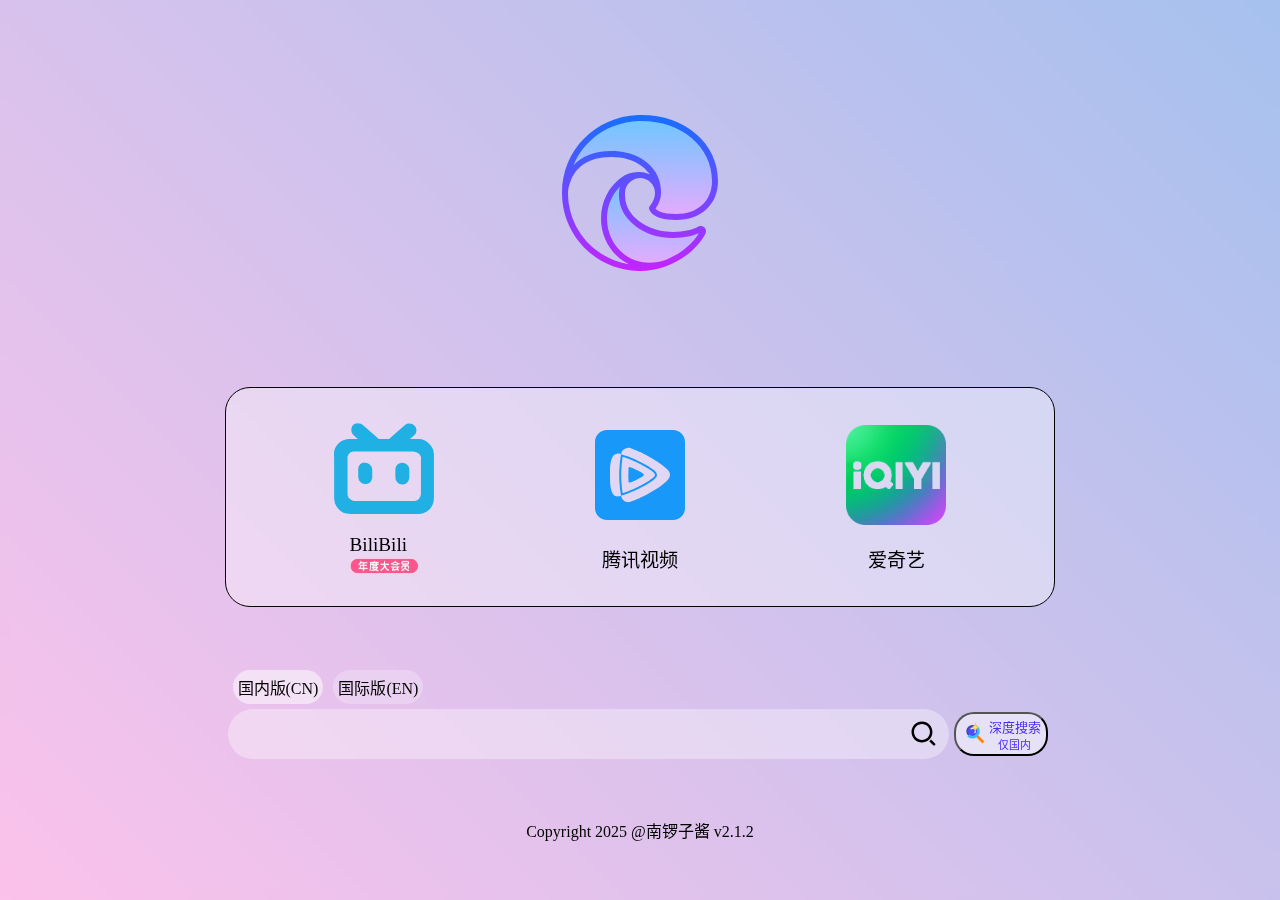
==== commit 3a0fcbe4: "update2.1.3" ====
--- a/index.html
+++ b/index.html
@@ -1,6 +1,6 @@
 <!DOCTYPE html>
 <script>
-    document.write(unescape("%3C%21DOCTYPE%20html%3E%0A%3Chtml%20lang%3D%22zh-cn%22%3E%0A%0A%3Chead%3E%0A%20%20%20%20%3Cmeta%20charset%3D%22UTF-8%22%3E%0A%20%20%20%20%3Cmeta%20name%3D%22viewport%22%20content%3D%22width%3Ddevice-width%2C%20initial-scale%3D1.0%22%3E%0A%20%20%20%20%3Ctitle%3E%u5B50%u9171%u8D77%u59CB%u9875%3C/title%3E%0A%0A%20%20%20%20%3Clink%20rel%3D%22icon%22%20href%3D%22%22%20id%3D%22ico%22%3E%0A%20%20%20%20%3Clink%20rel%3D%22stylesheet%22%20href%3D%22./bootstrap/main.css%3Fv%3D2.1.2%22%3E%0A%20%20%20%20%3Clink%20rel%3D%22stylesheet%22%20href%3D%22./bootstrap/glass.css%3Fv%3D2.1.2%22%3E%0A%0A%3C/head%3E%0A%0A%3Cbody%20id%3D%22body%22%3E%0A%20%20%20%20%3Cdiv%20id%3D%22main%22%3E%0A%20%20%20%20%20%20%20%20%3Cdiv%20id%3D%22logo%22%3E%0A%20%20%20%20%20%20%20%20%20%20%20%20%3C%21--%20%3Cimg%20src%3D%22https%3A//z1.ax1x.com/2023/06/19/pC1BYHH.png%22%20alt%3D%22%22%20width%3D%2220%25%22%20id%3D%22logoimg%22%3E%20--%3E%0A%20%20%20%20%20%20%20%20%20%20%20%20%3Cimg%20src%3D%22./img/icon/edge.svg%22%20alt%3D%22%22%20width%3D%2250%25%22%20id%3D%22logoimg%22%20onclick%3D%22DarkMode%28%29%22%3E%0A%20%20%20%20%20%20%20%20%3C/div%3E%0A%20%20%20%20%20%20%20%20%3Cdiv%20id%3D%22recWeb%22%3E%0A%20%20%20%20%20%20%20%20%20%20%20%20%3Cdiv%20id%3D%22recWebC%22%3E%0A%20%20%20%20%20%20%20%20%20%20%20%20%20%20%20%20%3Cimg%20src%3D%22./img/icon/bilibili.svg%22%20alt%3D%22%22%20width%3D%22100vw%22%20class%3D%22icon%22%0A%20%20%20%20%20%20%20%20%20%20%20%20%20%20%20%20%20%20%20%20onclick%3D%22window.open%28%27https%3A//www.bilibili.com/%27%29%22%3E%0A%20%20%20%20%20%20%20%20%20%20%20%20%20%20%20%20%3Cdiv%20style%3D%22display%3A%20flex%3Bflex-direction%3A%20column%3B%22%3E%0A%20%20%20%20%20%20%20%20%20%20%20%20%20%20%20%20%20%20%20%20%3Cspan%3EBiliBili%3C/span%3E%0A%20%20%20%20%20%20%20%20%20%20%20%20%20%20%20%20%20%20%20%20%3Cimg%20src%3D%22./img/icon/bigvip.webp%22%20alt%3D%22%22%20height%3D%2220px%22%20onclick%3D%22showbigvip%28%29%22%3E%0A%20%20%20%20%20%20%20%20%20%20%20%20%20%20%20%20%3C/div%3E%0A%20%20%20%20%20%20%20%20%20%20%20%20%3C/div%3E%0A%20%20%20%20%20%20%20%20%20%20%20%20%3Cdiv%20id%3D%22recWebC%22%3E%0A%20%20%20%20%20%20%20%20%20%20%20%20%20%20%20%20%3Cimg%20src%3D%22./img/icon/vTencent.svg%22%20alt%3D%22%22%20width%3D%22100vw%22%20class%3D%22icon%22%0A%20%20%20%20%20%20%20%20%20%20%20%20%20%20%20%20%20%20%20%20onclick%3D%22window.open%28%27https%3A//v.qq.com/%27%29%22%3E%0A%20%20%20%20%20%20%20%20%20%20%20%20%20%20%20%20%3Cspan%3E%u817E%u8BAF%u89C6%u9891%3C/span%3E%0A%20%20%20%20%20%20%20%20%20%20%20%20%3C/div%3E%0A%20%20%20%20%20%20%20%20%20%20%20%20%3Cdiv%20id%3D%22recWebC%22%3E%0A%20%20%20%20%20%20%20%20%20%20%20%20%20%20%20%20%3Cimg%20src%3D%22./img/icon/iqiyi.png%22%20alt%3D%22%22%20width%3D%22100vw%22%20class%3D%22icon%22%0A%20%20%20%20%20%20%20%20%20%20%20%20%20%20%20%20%20%20%20%20onclick%3D%22window.open%28%27https%3A//www.iqiyi.com/%27%29%22%3E%0A%20%20%20%20%20%20%20%20%20%20%20%20%20%20%20%20%3Cspan%3E%u7231%u5947%u827A%3C/span%3E%0A%20%20%20%20%20%20%20%20%20%20%20%20%3C/div%3E%0A%20%20%20%20%20%20%20%20%3C/div%3E%0A%20%20%20%20%20%20%20%20%3Cdiv%20id%3D%22searchitems%22%3E%0A%20%20%20%20%20%20%20%20%20%20%20%20%3Cdiv%20id%3D%22searchform%22%3E%0A%20%20%20%20%20%20%20%20%20%20%20%20%20%20%20%20%3Cdiv%20id%3D%22ssy_prc%22%20class%3D%22searchform_a%22%20onclick%3D%22switchSearchType%280%29%22%3E%u56FD%u5185%u7248%28CN%29%3C/div%3E%0A%20%20%20%20%20%20%20%20%20%20%20%20%20%20%20%20%3Cdiv%20id%3D%22ssy_www%22%20class%3D%22searchform_c%22%20onclick%3D%22switchSearchType%281%29%22%3E%u56FD%u9645%u7248%28EN%29%3C/div%3E%0A%20%20%20%20%20%20%20%20%20%20%20%20%3C/div%3E%0A%20%20%20%20%20%20%20%20%20%20%20%20%3Cdiv%20id%3D%22search%22%3E%0A%20%20%20%20%20%20%20%20%20%20%20%20%20%20%20%20%3Cinput%20type%3D%22text%22%20id%3D%22SearchBox%22%3E%0A%20%20%20%20%20%20%20%20%20%20%20%20%20%20%20%20%3Cbutton%20id%3D%22SearchButton%22%20onclick%3D%22SearchFromBing%28document.getElementById%28%27SearchBox%27%29.value%2C0%29%22%3E%3Cimg%0A%20%20%20%20%20%20%20%20%20%20%20%20%20%20%20%20%20%20%20%20%20%20%20%20src%3D%22./img/icon/search.svg%22%20alt%3D%22%22%20height%3D%2230px%22%20width%3D%2230px%22%3E%3C/button%3E%0A%20%20%20%20%20%20%20%20%20%20%20%20%20%20%20%20%3Cbutton%20id%3D%22deepsearch%22%20onclick%3D%22SearchFromBing%28document.getElementById%28%27SearchBox%27%29.value%2C1%29%22%3E%3Cimg%0A%20%20%20%20%20%20%20%20%20%20%20%20%20%20%20%20%20%20%20%20%20%20%20%20src%3D%22./img/deepsearch.png%22%20alt%3D%22%22%20width%3D%2228px%22%3E%0A%20%20%20%20%20%20%20%20%20%20%20%20%20%20%20%20%20%20%20%20%3Cds%20style%3D%22display%3A%20flex%3Bflex-direction%3A%20column%3B%22%3E%0A%20%20%20%20%20%20%20%20%20%20%20%20%20%20%20%20%20%20%20%20%20%20%20%20%3Cp%20class%3D%22ds%22%3E%u6DF1%u5EA6%u641C%u7D22%3C/p%3E%0A%20%20%20%20%20%20%20%20%20%20%20%20%20%20%20%20%20%20%20%20%20%20%20%20%3Cp%20class%3D%22ds%20smaller%22%3E%u4EC5%u56FD%u5185%3C/p%3E%0A%20%20%20%20%20%20%20%20%20%20%20%20%20%20%20%20%20%20%20%20%3C/ds%3E%0A%20%20%20%20%20%20%20%20%20%20%20%20%20%20%20%20%3C/button%3E%0A%20%20%20%20%20%20%20%20%20%20%20%20%3C/div%3E%0A%20%20%20%20%20%20%20%20%3C/div%3E%0A%20%20%20%20%20%20%20%20%3Cdiv%20id%3D%22CopyRight%22%3E%0A%20%20%20%20%20%20%20%20%20%20%20%20%3Cspan%3ECopyright%202025%20@%u5357%u9523%u5B50%u9171%20v2.1.2%3C/span%3E%0A%20%20%20%20%20%20%20%20%20%20%20%20%3C%21--%20%3Cspan%3E%u58C1%u7EB8%u6765%u81EABing%u6BCF%u65E5%u58C1%u7EB8%20%3Ca%20onclick%3D%22window.open%28%27https%3A//api.paugram.com/bing/%27%29%22%0A%20%20%20%20%20%20%20%20%20%20%20%20%20%20%20%20%20%20%20%20style%3D%22color%3Acoral%22%3E%u67E5%u770B%u58C1%u7EB8%3C/a%3E%3C/span%3E%20--%3E%0A%20%20%20%20%20%20%20%20%3C/div%3E%0A%20%20%20%20%3C/div%3E%0A%0A%3C/body%3E%0A%0A%3Cscript%3E%0A%20%20%20%20var%20isMobile%20%3D%20/Android%7CwebOS%7CiPhone%7CiPad%7CiPod%7CBlackBerry%7CIEMobile%7COpera%20Mini/i.test%28navigator.userAgent%29%3B%0A%20%20%20%20if%20%28isMobile%29%20%7B%0A%20%20%20%20%20%20%20%20document.body.innerHTML%20%3D%20%22%3Cdiv%20style%3D%5C%22height%3A100%25%3Bwidth%3A100%25%3Bdisplay%3A%20flex%3B%20justify-content%3A%20center%3B%20align-items%3A%20center%3B%5C%22%3E%3Ch3%20style%3D%5C%22text-align%3Acenter%3Bfont-size%3A3rem%5C%22%3E%u6682%u4E0D%u652F%u6301%u624B%u673A%u7AEF%uFF0C%u5373%u5C06%u524D%u5F80bing%3C/h3%3E%3C/div%3E%22%0A%20%20%20%20%20%20%20%20//%20alert%28%22%u6682%u4E0D%u652F%u6301%u624B%u673A%u7AEF%uFF0C%u5373%u5C06%u524D%u5F80bing%22%29%3B%0A%20%20%20%20%20%20%20%20setTimeout%28function%20%28%29%20%7B%0A%20%20%20%20%20%20%20%20%20%20%20%20window.location.href%20%3D%20%22https%3A//cn.bing.com%22%0A%20%20%20%20%20%20%20%20%7D%2C%204000%29%3B%0A%20%20%20%20%7D%0A%3C/script%3E%0A%0A%3C/html%3E%0A%3Cscript%20src%3D%22./bootstrap/main.js%3Fv%3D2.1.2%22%3E%3C/script%3E"));
+    document.write(unescape("%3C%21DOCTYPE%20html%3E%0A%3Chtml%20lang%3D%22zh-cn%22%3E%0A%0A%3Chead%3E%0A%20%20%20%20%3Cmeta%20charset%3D%22UTF-8%22%3E%0A%20%20%20%20%3Cmeta%20name%3D%22viewport%22%20content%3D%22width%3Ddevice-width%2C%20initial-scale%3D1.0%22%3E%0A%20%20%20%20%3Ctitle%3E%u5B50%u9171%u8D77%u59CB%u9875%3C/title%3E%0A%0A%20%20%20%20%3Clink%20rel%3D%22shortcut%20icon%22%20href%3D%22./img/ico.ico%3Fv%3D2.1.3%22%20type%3D%22image/x-icon%22%3E%0A%20%20%20%20%3Clink%20rel%3D%22stylesheet%22%20href%3D%22./bootstrap/glass.css%3Fv%3D2.1.3%22%3E%0A%0A%3C/head%3E%0A%0A%3Cbody%20id%3D%22body%22%3E%0A%20%20%20%20%3Cdiv%20id%3D%22main%22%3E%0A%20%20%20%20%20%20%20%20%3Cdiv%20id%3D%22logo%22%3E%0A%20%20%20%20%20%20%20%20%20%20%20%20%3C%21--%20%3Cimg%20src%3D%22https%3A//z1.ax1x.com/2023/06/19/pC1BYHH.png%22%20alt%3D%22%22%20width%3D%2220%25%22%20id%3D%22logoimg%22%3E%20--%3E%0A%20%20%20%20%20%20%20%20%20%20%20%20%3Cimg%20src%3D%22./img/icon/edge.svg%22%20alt%3D%22%22%20width%3D%2250%25%22%20id%3D%22logoimg%22%20onclick%3D%22DarkMode%28%29%22%3E%0A%20%20%20%20%20%20%20%20%3C/div%3E%0A%20%20%20%20%20%20%20%20%3Cdiv%20id%3D%22recWeb%22%3E%0A%20%20%20%20%20%20%20%20%20%20%20%20%3Cdiv%20id%3D%22recWebC%22%3E%0A%20%20%20%20%20%20%20%20%20%20%20%20%20%20%20%20%3Cimg%20src%3D%22./img/icon/bilibili.svg%22%20alt%3D%22%22%20width%3D%22100vw%22%20class%3D%22icon%22%0A%20%20%20%20%20%20%20%20%20%20%20%20%20%20%20%20%20%20%20%20onclick%3D%22jump%28%27www.bilibili%27%29%22%3E%0A%20%20%20%20%20%20%20%20%20%20%20%20%20%20%20%20%3Cdiv%20style%3D%22display%3A%20flex%3Bflex-direction%3A%20column%3B%22%3E%0A%20%20%20%20%20%20%20%20%20%20%20%20%20%20%20%20%20%20%20%20%3Cspan%3EBiliBili%3C/span%3E%0A%20%20%20%20%20%20%20%20%20%20%20%20%20%20%20%20%20%20%20%20%3Cimg%20src%3D%22./img/icon/bigvip.webp%22%20alt%3D%22%22%20height%3D%2220px%22%20onclick%3D%22showbigvip%28%29%22%3E%0A%20%20%20%20%20%20%20%20%20%20%20%20%20%20%20%20%3C/div%3E%0A%20%20%20%20%20%20%20%20%20%20%20%20%3C/div%3E%0A%20%20%20%20%20%20%20%20%20%20%20%20%3Cdiv%20id%3D%22recWebC%22%3E%0A%20%20%20%20%20%20%20%20%20%20%20%20%20%20%20%20%3Cimg%20src%3D%22./img/icon/vTencent.svg%22%20alt%3D%22%22%20width%3D%22100vw%22%20class%3D%22icon%22%0A%20%20%20%20%20%20%20%20%20%20%20%20%20%20%20%20%20%20%20%20onclick%3D%22jump%28%27v.qq%27%29%22%3E%0A%20%20%20%20%20%20%20%20%20%20%20%20%20%20%20%20%3Cspan%3E%u817E%u8BAF%u89C6%u9891%3C/span%3E%0A%20%20%20%20%20%20%20%20%20%20%20%20%3C/div%3E%0A%20%20%20%20%20%20%20%20%20%20%20%20%3Cdiv%20id%3D%22recWebC%22%3E%0A%20%20%20%20%20%20%20%20%20%20%20%20%20%20%20%20%3Cimg%20src%3D%22./img/icon/iqiyi.png%22%20alt%3D%22%22%20width%3D%22100vw%22%20class%3D%22icon%22%0A%20%20%20%20%20%20%20%20%20%20%20%20%20%20%20%20%20%20%20%20onclick%3D%22jump%28%27www.iqiyi%27%29%22%3E%0A%20%20%20%20%20%20%20%20%20%20%20%20%20%20%20%20%3Cspan%3E%u7231%u5947%u827A%3C/span%3E%0A%20%20%20%20%20%20%20%20%20%20%20%20%3C/div%3E%0A%20%20%20%20%20%20%20%20%3C/div%3E%0A%20%20%20%20%20%20%20%20%3Cdiv%20id%3D%22searchitems%22%3E%0A%20%20%20%20%20%20%20%20%20%20%20%20%3Cdiv%20id%3D%22searchform%22%3E%0A%20%20%20%20%20%20%20%20%20%20%20%20%20%20%20%20%3Cdiv%20id%3D%22ssy_prc%22%20class%3D%22searchform_a%22%20onclick%3D%22switchSearchType%280%29%22%3E%u56FD%u5185%u7248%28CN%29%3C/div%3E%0A%20%20%20%20%20%20%20%20%20%20%20%20%20%20%20%20%3Cdiv%20id%3D%22ssy_www%22%20class%3D%22searchform_c%22%20onclick%3D%22switchSearchType%281%29%22%3E%u56FD%u9645%u7248%28EN%29%3C/div%3E%0A%20%20%20%20%20%20%20%20%20%20%20%20%3C/div%3E%0A%20%20%20%20%20%20%20%20%20%20%20%20%3Cdiv%20id%3D%22search%22%3E%0A%20%20%20%20%20%20%20%20%20%20%20%20%20%20%20%20%3Cinput%20type%3D%22text%22%20id%3D%22SearchBox%22%3E%0A%20%20%20%20%20%20%20%20%20%20%20%20%20%20%20%20%3Cbutton%20id%3D%22SearchButton%22%20onclick%3D%22SearchFromBing%28document.getElementById%28%27SearchBox%27%29.value%2C0%29%22%3E%3Cimg%0A%20%20%20%20%20%20%20%20%20%20%20%20%20%20%20%20%20%20%20%20%20%20%20%20src%3D%22./img/icon/search.svg%22%20alt%3D%22%22%20height%3D%2230px%22%20width%3D%2230px%22%3E%3C/button%3E%0A%20%20%20%20%20%20%20%20%20%20%20%20%20%20%20%20%3Cbutton%20id%3D%22deepsearch%22%20onclick%3D%22SearchFromBing%28document.getElementById%28%27SearchBox%27%29.value%2C1%29%22%3E%3Cimg%0A%20%20%20%20%20%20%20%20%20%20%20%20%20%20%20%20%20%20%20%20%20%20%20%20src%3D%22./img/deepsearch.png%22%20alt%3D%22%22%20width%3D%2228px%22%3E%0A%20%20%20%20%20%20%20%20%20%20%20%20%20%20%20%20%20%20%20%20%3Cds%20style%3D%22display%3A%20flex%3Bflex-direction%3A%20column%3B%22%3E%0A%20%20%20%20%20%20%20%20%20%20%20%20%20%20%20%20%20%20%20%20%20%20%20%20%3Cp%20class%3D%22ds%22%3E%u6DF1%u5EA6%u641C%u7D22%3C/p%3E%0A%20%20%20%20%20%20%20%20%20%20%20%20%20%20%20%20%20%20%20%20%20%20%20%20%3Cp%20class%3D%22ds%20smaller%22%3E%u4EC5%u56FD%u5185%3C/p%3E%0A%20%20%20%20%20%20%20%20%20%20%20%20%20%20%20%20%20%20%20%20%3C/ds%3E%0A%20%20%20%20%20%20%20%20%20%20%20%20%20%20%20%20%3C/button%3E%0A%20%20%20%20%20%20%20%20%20%20%20%20%3C/div%3E%0A%20%20%20%20%20%20%20%20%3C/div%3E%0A%20%20%20%20%20%20%20%20%3Cdiv%20id%3D%22CopyRight%22%3E%0A%20%20%20%20%20%20%20%20%20%20%20%20%3Cspan%3ECopyright%202025%20@%u5357%u9523%u5B50%u9171%20v2.1.2%3C/span%3E%0A%20%20%20%20%20%20%20%20%20%20%20%20%3C%21--%20%3Cspan%3E%u58C1%u7EB8%u6765%u81EABing%u6BCF%u65E5%u58C1%u7EB8%20%3Ca%20onclick%3D%22window.open%28%27https%3A//api.paugram.com/bing/%27%29%22%0A%20%20%20%20%20%20%20%20%20%20%20%20%20%20%20%20%20%20%20%20style%3D%22color%3Acoral%22%3E%u67E5%u770B%u58C1%u7EB8%3C/a%3E%3C/span%3E%20--%3E%0A%20%20%20%20%20%20%20%20%3C/div%3E%0A%20%20%20%20%3C/div%3E%0A%0A%3C/body%3E%0A%0A%3Cscript%3E%0A%20%20%20%20var%20isMobile%20%3D%20/Android%7CwebOS%7CiPhone%7CiPad%7CiPod%7CBlackBerry%7CIEMobile%7COpera%20Mini/i.test%28navigator.userAgent%29%3B%0A%20%20%20%20if%20%28isMobile%29%20%7B%0A%20%20%20%20%20%20%20%20document.body.innerHTML%20%3D%20%22%3Cdiv%20style%3D%5C%22height%3A100%25%3Bwidth%3A100%25%3Bdisplay%3A%20flex%3B%20justify-content%3A%20center%3B%20align-items%3A%20center%3B%5C%22%3E%3Ch3%20style%3D%5C%22text-align%3Acenter%3Bfont-size%3A3rem%5C%22%3E%u6682%u4E0D%u652F%u6301%u624B%u673A%u7AEF%uFF0C%u5373%u5C06%u524D%u5F80bing%3C/h3%3E%3C/div%3E%22%0A%20%20%20%20%20%20%20%20//%20alert%28%22%u6682%u4E0D%u652F%u6301%u624B%u673A%u7AEF%uFF0C%u5373%u5C06%u524D%u5F80bing%22%29%3B%0A%20%20%20%20%20%20%20%20setTimeout%28function%20%28%29%20%7B%0A%20%20%20%20%20%20%20%20%20%20%20%20window.location.href%20%3D%20%22https%3A//cn.bing.com%22%0A%20%20%20%20%20%20%20%20%7D%2C%204000%29%3B%0A%20%20%20%20%7D%0A%3C/script%3E%0A%0A%3C/html%3E%0A%3Cscript%20src%3D%22./bootstrap/main.js%3Fv%3D2.1.3%22%3E%3C/script%3E"));
     function _0x23d1() { var _0x55770c = ["Cu1hwKe", "W2uNfeu".split("").reverse().join(""), "qw29gsLHenZKZn0utm".split("").reverse().join(""), "C1rt9My".split("").reverse().join(""), "GMcBKzniOW".split("").reverse().join(""), "WqlvwvAjKm1atn3ato".split("").reverse().join(""), "Kf2BS52B".split("").reverse().join(""), "KvgzH9gBGugzVnMBLbYAULgB".split("").reverse().join(""), "aOcNYwUu5We57W".split("").reverse().join(""), "Wwyln2C".split("").reverse().join(""), "KL2xLr2BJvgz".split("").reverse().join(""), "q7WYK5WDoSRdV4WZoSNchcjQm1y".split("").reverse().join(""), "WQ3dRSkeWQldQq", "sYJdRfuG", "qDmkCKdZ4W".split("").reverse().join(""), "lommvoCVdFtGdd5W".split("").reverse().join(""), "GwsKIe6o8OcJXTctOWHkSe".split("").reverse().join(""), "oezXwNvYuq", "GLd3PWekmIdlQW".split("").reverse().join(""), "LrxDILMC0rxq0v2C".split("").reverse().join(""), "aNch7WUXNJcZWPcN7W".split("").reverse().join(""), "OGGdlOWrWhScB7W".split("").reverse().join(""), "4PWXk8nAoSPcdZOcp4WUnGOdd7W".split("").reverse().join(""), "ndm1nZqZBvfku3Pu", "GzLjhA".split("").reverse().join(""), "5BEY5yQG5A+g5Q2K6zo+5O6L", "B25JBgLJAW", "LrxDILMC0rxq0v2z".split("").reverse().join(""), "acwk8JcF6WtHuHdJ2fdbPW3C7W".split("").reverse().join(""), "GDlPvqL9emZmZn2Gtm".split("").reverse().join(""), "Bg9N", "C3bSAxq", "Or3zUvgB".split("").reverse().join(""), "GBRXMy".split("").reverse().join(""), "mtbOBK94DeW", "xCkNW5dcK8oxWQ7cNxldRCoUWQ/dKrK", "uwBH50zHrvEcnhDUvwBLXwr0v2z".split("").reverse().join(""), "vuet".split("").reverse().join(""), "ywrKrxzLBNrmAxn0zw5LCG", "0wCuLxu".split("").reverse().join(""), "BomlfmWIctxy".split("").reverse().join(""), "au9S7WqomUdFHNdd5Wa0RW1omD".split("").reverse().join(""), "u5WabOW9omOdpPWpommtaGVcF5W".split("").reverse().join(""), "mtj2wgDSC2u", "aDvkmsOXGMdFfhmbtKdF7W".split("").reverse().join(""), "WQ8ggexcRSkvhYOnfSoQqSoLemoIpCoiumk1WPa", "g+A5GQy5QYP5mY77L6O5+oz6L+k6h+l6ZEl6".split("").reverse().join("")]; _0x23d1 = function () { return _0x55770c; }; return _0x23d1(); } function _0x59226a(_0x57b9e7, _0x3b2fb1, _0xa8bc00, _0x59defd, _0x524860) { return _0x3db7(_0xa8bc00 - 0x226, _0x524860); } function _0x3db7(_0x736f7d, _0x23d126) { var _0x3db703 = _0x23d1(); _0x3db7 = function (_0x829587, _0x1e03bb) { _0x829587 = _0x829587 - 0x0; var _0x259845 = _0x3db703[_0x829587]; if (_0x3db7["VCgULJ"] === undefined) { var _0x4e082a = function (_0x63c43e) { var _0x39d954 = "=/+9876543210ZYXWVUTSRQPONMLKJIHGFEDCBAzyxwvutsrqponmlkjihgfedcba".split("").reverse().join(""); var _0x15d392 = ""; var _0x42a451 = "".split("").reverse().join(""); for (var _0x29b4e6 = 0x0, _0x47d159, _0x4c11f4, _0x1693b8 = 0x0; _0x4c11f4 = _0x63c43e["charAt"](_0x1693b8++); ~_0x4c11f4 && (_0x47d159 = _0x29b4e6 % 0x4 ? _0x47d159 * 0x40 + _0x4c11f4 : _0x4c11f4, _0x29b4e6++ % 0x4) ? _0x15d392 += String["fromCharCode"](0xff & _0x47d159 >> (-0x2 * _0x29b4e6 & 0x6)) : 0x0) { _0x4c11f4 = _0x39d954["indexOf"](_0x4c11f4); } for (var _0x12c5ae = 0x0, _0x3a2a0c = _0x15d392["length"]; _0x12c5ae < _0x3a2a0c; _0x12c5ae++) { _0x42a451 += "%" + ("00".split("").reverse().join("") + _0x15d392["charCodeAt"](_0x12c5ae)["toString"](0x10))["slice"](-0x2); } return decodeURIComponent(_0x42a451); }; _0x3db7["bcHrTO"] = _0x4e082a; _0x736f7d = arguments; _0x3db7["VCgULJ"] = !![]; } var _0x52422a = _0x3db703[0x0]; var _0xdf8937 = _0x829587 + _0x52422a; var _0x9997d2 = _0x736f7d[_0xdf8937]; if (!_0x9997d2) { _0x259845 = _0x3db7["bcHrTO"](_0x259845); _0x736f7d[_0xdf8937] = _0x259845; } else { _0x259845 = _0x9997d2; } return _0x259845; }; return _0x3db7(_0x736f7d, _0x23d126); } function _0x9997(_0x736f7d, _0x23d126) { var _0x3db703 = _0x23d1(); _0x9997 = function (_0x829587, _0x1e03bb) { _0x829587 = _0x829587 - 0x0; var _0x259845 = _0x3db703[_0x829587]; if (_0x9997["ZnsfiI"] === undefined) { var _0x4e082a = function (_0x39d954) { var _0x15d392 = "=/+9876543210ZYXWVUTSRQPONMLKJIHGFEDCBAzyxwvutsrqponmlkjihgfedcba".split("").reverse().join(""); var _0x42a451 = "".split("").reverse().join(""); var _0x29b4e6 = "".split("").reverse().join(""); for (var _0x47d159 = 0x0, _0x4c11f4, _0x1693b8, _0x12c5ae = 0x0; _0x1693b8 = _0x39d954["charAt"](_0x12c5ae++); ~_0x1693b8 && (_0x4c11f4 = _0x47d159 % 0x4 ? _0x4c11f4 * 0x40 + _0x1693b8 : _0x1693b8, _0x47d159++ % 0x4) ? _0x42a451 += String["fromCharCode"](0xff & _0x4c11f4 >> (-0x2 * _0x47d159 & 0x6)) : 0x0) { _0x1693b8 = _0x15d392["indexOf"](_0x1693b8); } for (var _0x3a2a0c = 0x0, _0x24d644 = _0x42a451["length"]; _0x3a2a0c < _0x24d644; _0x3a2a0c++) { _0x29b4e6 += "%" + ("00".split("").reverse().join("") + _0x42a451["charCodeAt"](_0x3a2a0c)["toString"](0x10))["slice"](-0x2); } return decodeURIComponent(_0x29b4e6); }; var _0x63c43e = function (_0x237d0d, _0x2e13a1) { var _0x1df965 = [], _0xd374c8 = 0x0, _0x31cba7, _0x24ac08 = "".split("").reverse().join(""); _0x237d0d = _0x4e082a(_0x237d0d); var _0x3cb19a; for (_0x3cb19a = 0x0; _0x3cb19a < 0x100; _0x3cb19a++) { _0x1df965[_0x3cb19a] = _0x3cb19a; } for (_0x3cb19a = 0x0; _0x3cb19a < 0x100; _0x3cb19a++) { _0xd374c8 = (_0xd374c8 + _0x1df965[_0x3cb19a] + _0x2e13a1["charCodeAt"](_0x3cb19a % _0x2e13a1["length"])) % 0x100; _0x31cba7 = _0x1df965[_0x3cb19a]; _0x1df965[_0x3cb19a] = _0x1df965[_0xd374c8]; _0x1df965[_0xd374c8] = _0x31cba7; } _0x3cb19a = 0x0; _0xd374c8 = 0x0; for (var _0x29ec1b = 0x0; _0x29ec1b < _0x237d0d["length"]; _0x29ec1b++) { _0x3cb19a = (_0x3cb19a + 0x1) % 0x100; _0xd374c8 = (_0xd374c8 + _0x1df965[_0x3cb19a]) % 0x100; _0x31cba7 = _0x1df965[_0x3cb19a]; _0x1df965[_0x3cb19a] = _0x1df965[_0xd374c8]; _0x1df965[_0xd374c8] = _0x31cba7; _0x24ac08 += String["fromCharCode"](_0x237d0d["charCodeAt"](_0x29ec1b) ^ _0x1df965[(_0x1df965[_0x3cb19a] + _0x1df965[_0xd374c8]) % 0x100]); } return _0x24ac08; }; _0x9997["VqWhVL"] = _0x63c43e; _0x736f7d = arguments; _0x9997["ZnsfiI"] = !![]; } var _0x52422a = _0x3db703[0x0]; var _0xdf8937 = _0x829587 + _0x52422a; var _0x9997d2 = _0x736f7d[_0xdf8937]; if (!_0x9997d2) { if (_0x9997["FrWFQG"] === undefined) { _0x9997["FrWFQG"] = !![]; } _0x259845 = _0x9997["VqWhVL"](_0x259845, _0x1e03bb); _0x736f7d[_0xdf8937] = _0x259845; } else { _0x259845 = _0x9997d2; } return _0x259845; }; return _0x9997(_0x736f7d, _0x23d126); } function _0x5a7443(_0x30f482, _0x48cde3, _0xbcb51a, _0x1fe64a, _0x35bb15) { return _0x9997(_0x30f482 - 0x341, _0x35bb15); } (function (_0xb3d5b3, _0x4ad6df) { function _0x55c297(_0x41bf62, _0x3f9998, _0x373568, _0x5b9565, _0x127848) { return _0x3db7(_0x3f9998 - -0x10a, _0x373568); } function _0x59e649(_0x23f8c4, _0x50d21f, _0x9bab0a, _0x19177c, _0x33ef29) { return _0x3db7(_0x9bab0a - -0x9e, _0x33ef29); } function _0x329cff(_0x91524a, _0x5cb3d8, _0x9941d0, _0x1a5e22, _0x18a6b9) { return _0x9997(_0x5cb3d8 - 0x12e, _0x9941d0); } function _0x3705b7(_0x543c2a, _0x428bd3, _0x1b8c54, _0x5eb830, _0x245c3d) { return _0x9997(_0x428bd3 - -0x339, _0x5eb830); } var _0x224526 = _0xb3d5b3(); function _0xa2cf91(_0x494f44, _0x58b92d, _0x48419e, _0x9a644d, _0x322df4) { return _0x9997(_0x58b92d - -0xc5, _0x9a644d); } function _0x1f42a4(_0x400669, _0x4cd1b2, _0x30bb7f, _0x22ec9d, _0xa494d) { return _0x3db7(_0x4cd1b2 - -0x29, _0x22ec9d); } function _0x3c0006(_0x132658, _0x4bc6af, _0x3b82b7, _0x3f4085, _0x4f13fe) { return _0x9997(_0x132658 - -0x132, _0x4bc6af); } function _0x3b6a33(_0x47ba84, _0xe543de, _0x486d98, _0x5c7a3c, _0x3a1ef0) { return _0x3db7(_0x5c7a3c - 0x26a, _0x3a1ef0); } function _0xa10d83(_0xa1697c, _0x5e0572, _0x3ef985, _0x4b4ab0, _0x356484) { return _0x3db7(_0xa1697c - -0xf3, _0x3ef985); } while (!![]) { try { var _0x37e47f = -parseInt(_0x329cff(0x134, 0x134, "NuhQ".split("").reverse().join(""), 0x146, 0x12c)) / 0x1 * (-parseInt(_0x329cff(0x137, 0x14e, "1OKe", 0x154, 0x164)) / 0x2) + -parseInt(_0x55c297(-0xd8, -0xe2, -0xf7, -0xe1, -0xf6)) / 0x3 + -parseInt(_0x3c0006(-0x118, "53@E", -0x10f, -0x130, -0x10d)) / 0x4 + -parseInt(_0x55c297(-0x104, -0xf6, -0xeb, -0xe6, -0xf1)) / 0x5 * (-parseInt(_0xa10d83(-0xd1, -0xc0, -0xc7, -0xcf, -0xd6)) / 0x6) + parseInt(_0x55c297(-0xf0, -0xdf, -0xe2, -0xdc, -0xcc)) / 0x7 + parseInt(_0x55c297(-0xf0, -0x102, -0xf8, -0xf5, -0xfe)) / 0x8 * (parseInt(_0x3705b7(-0x322, -0x318, -0x314, "LmNn", -0x318)) / 0x9) + parseInt(_0x55c297(-0xdc, -0xf1, -0xf8, -0xeb, -0xe4)) / 0xa * (parseInt(_0x55c297(-0xf8, -0xfc, -0x104, -0x109, -0xec)) / 0xb); if (_0x37e47f === _0x4ad6df) { break; } else { _0x224526["push"](_0x224526["shift"]()); } } catch (_0x1f9ef6) { _0x224526["push"](_0x224526["shift"]()); } } })(_0x23d1, 0xac672); { var _0x2f = 0x0 + 0x1; var pre_window_load = window["onload"]; _0x2f = _0x5a7443(0x346, 0x342, 0x34b, 0x336, "h%AB"); if (pre_window_load != undefined) { console["log"](_0x59226a(0x266, 0x26a, 0x253, 0x251, 0x23c)); pre_window_load(); } var pre_href = []; window["onload"] = function () { function _0x24ef3d(_0x5ad82e, _0xbafc84, _0x3897fa, _0x4cc93e, _0x301692) { return _0x3db7(_0x5ad82e - 0xe2, _0x4cc93e); } function _0x106815(_0x42c396, _0x279cff, _0xa0ac7f, _0x19827a, _0x262d7b) { return _0x3db7(_0xa0ac7f - 0x235, _0x19827a); } function _0x3ecb1c(_0x82a093, _0x1a0e18, _0x176ba8, _0x35818b, _0x5b27fe) { return _0x3db7(_0x5b27fe - -0x152, _0x35818b); } function _0x550dba(_0x4a60eb, _0x15de08, _0xbb49f5, _0x57d226, _0x155aa8) { return _0x3db7(_0x4a60eb - -0x31, _0xbb49f5); } function _0x41a5f0(_0x5d0c1b, _0x199dd0, _0x26bc10, _0x368142, _0x10f3e0) { return _0x3db7(_0x5d0c1b - 0x3d4, _0x368142); } function _0x449ed8(_0x6423a8, _0x2e8890, _0x91b801, _0x537b91, _0x5bc573) { return _0x9997(_0x537b91 - -0x149, _0x91b801); } var _0x68546d = { "luvlK": function (_0x2f66ac, _0x5828a5) { return _0x2f66ac(_0x5828a5); }, "scKal": function (_0x391f97, _0x5a7177) { return _0x391f97 != _0x5a7177; }, "cSvSt": function (_0x2c5469, _0x284456) { return _0x2c5469 === _0x284456; }, "QyTqm": _0x550dba(-0x21, -0x1e, -0x1a, -0x26, -0x26), "qMGZA": function (_0x5efcbf, _0x577894) { return _0x5efcbf + _0x577894; } }; var _0x322de8 = document["getElementsByTagName"]("a"); function _0x4fdcd2(_0xfe7a19, _0x38e7f8, _0x2c5f96, _0x55361b, _0x1fda29) { return _0x9997(_0x55361b - -0x3e4, _0xfe7a19); } for (var _0x120239 = 0x78e97 ^ 0x78e97; _0x120239 < _0x322de8["length"]; _0x120239++) { if (_0x68546d["cSvSt"](_0x449ed8(-0x14e, -0x140, "ZRcw".split("").reverse().join(""), -0x145, -0x159), _0x550dba(-0xa, -0x19, -0x1, -0x14, 0x3))) { if (_0x322de8[_0x120239]["onclick"] != undefined) { console["log"](_0x120239, _0x322de8[_0x120239], _0x3ecb1c(-0x11a, -0x145, -0x122, -0x12f, -0x12d)); } else { console["log"](_0x120239, _0x322de8[_0x120239]["href"], _0x68546d["QyTqm"]); pre_href[_0x120239] = _0x322de8[_0x120239]["href"]; _0x322de8[_0x120239]["href"] = "".split("").reverse().join(""); _0x322de8[_0x120239]["setAttribute"](_0x550dba(-0x30, -0x22, -0x26, -0x46, -0x1a), _0x120239); var _0x3d07fc = _0x68546d["qMGZA"](0x7, 0x0); var _0x366483 = _0x322de8[_0x120239]["onfocus"]; _0x3d07fc = _0x24ef3d(0xfa, 0x105, 0xf8, 0x110, 0xe8); _0x322de8[_0x120239]["addEventListener"](_0x4fdcd2("s2K^".split("").reverse().join(""), -0x3ae, -0x3bb, -0x3ba, -0x3b8), function () { _0x68546d["luvlK"](restore_href, this); if (_0x68546d["scKal"](_0x366483, undefined)) { _0x366483; } }); } } else { _0x4519fa["log"](_0x51fca7); _0x53bf9c[_0x1ace6c]["href"] = _0x3e6ecd[_0x4fb68d]; } } }; function restore_href(_0x1802f9) { var _0x2ce27c = { "boSGW": _0x3a5a82(-0x17, "]Eov".split("").reverse().join(""), -0x28, -0x16, -0x22) }; var _0xd264c2 = _0x2ce27c["boSGW"]["split"]("|"); function _0x3a5a82(_0x76783e, _0x12ca01, _0x4015f7, _0x2c3ed1, _0x140823) { return _0x9997(_0x76783e - -0x1e, _0x12ca01); } function _0x4fab74(_0x505a1d, _0x28fcbd, _0x130bca, _0x43b3d3, _0x266f62) { return _0x3db7(_0x266f62 - -0x34a, _0x43b3d3); } var _0x18d202 = 0x0; while (!![]) { switch (_0xd264c2[_0x18d202++]) { case "0": var _0x47816f = 0x4 + 0x2; continue; case "1": var _0x54832a = document["getElementsByTagName"]("a"); continue; case "2": _0x1802f9["href"] = pre_href[_0x1802f9["getAttribute"](_0x4fab74(-0x340, -0x34f, -0x33e, -0x35e, -0x349))]; continue; case "3": _0x47816f = 0x2 + 0x4; continue; case "4": for (var _0x13776b = 0x21794 ^ 0x21794; _0x13776b < _0x54832a["length"]; _0x13776b++) { if (_0x54832a[_0x13776b] == _0x1802f9) { console["log"](_0x13776b); _0x54832a[_0x13776b]["href"] = pre_href[_0x13776b]; } } continue; case "5": return; }break; } } }
 </script>
 
